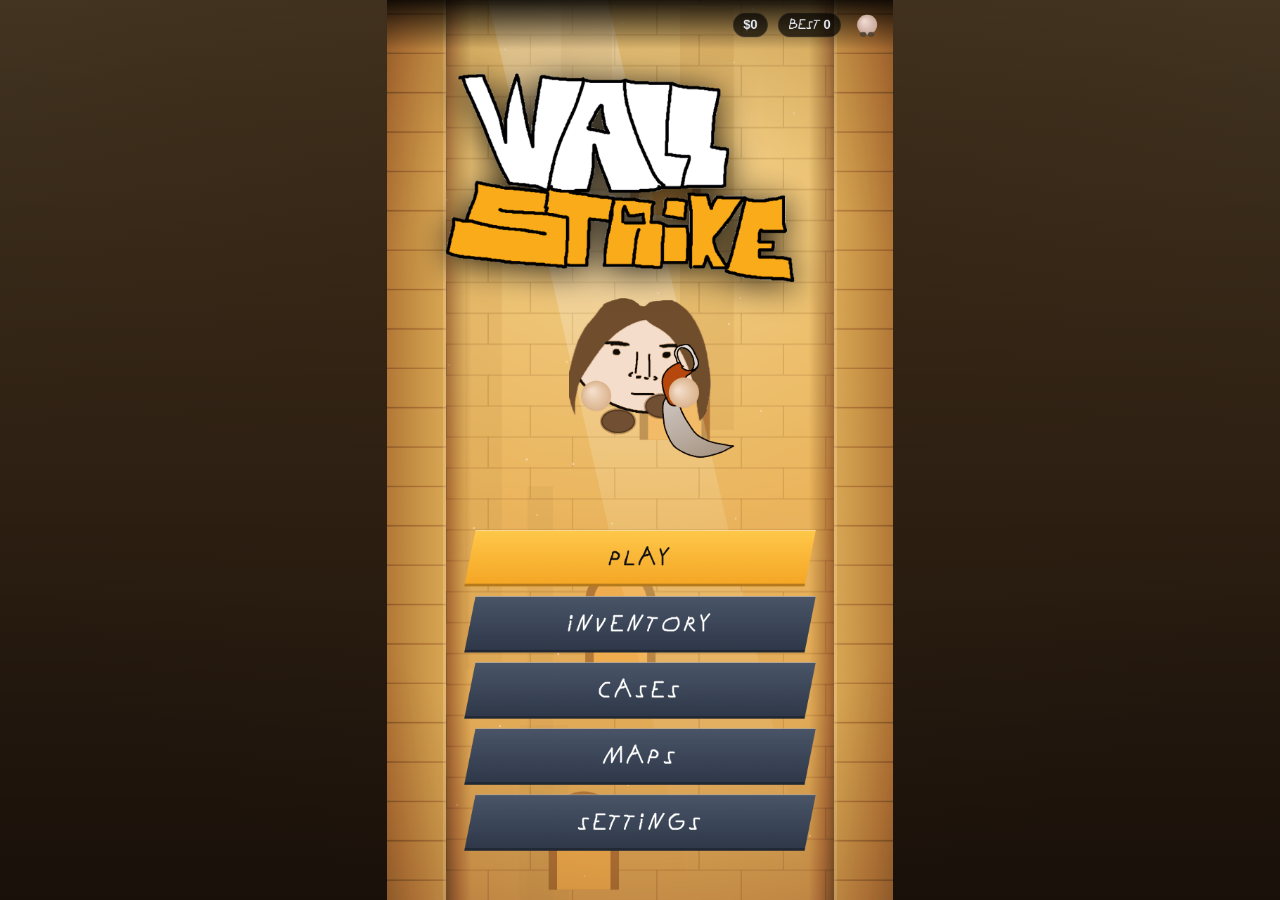
==== index.html @ 06929054 "Coin sprite, agent legs/hands, bigger buttons, start-up lag fix, remove top-left logo" ====
<!DOCTYPE html><html lang="cs"><head><meta charset="utf-8"><title>WALL STRIKE</title>
<meta name="viewport" content="width=device-width,initial-scale=1,maximum-scale=1,user-scalable=no,viewport-fit=cover"><meta name="theme-color" content="#07090d"><meta name="mobile-web-app-capable" content="yes"><meta name="apple-mobile-web-app-capable" content="yes"><meta name="apple-mobile-web-app-status-bar-style" content="black-translucent"><meta name="apple-mobile-web-app-title" content="Wall Strike"><meta name="application-name" content="Wall Strike"><meta name="description" content="WALL STRIKE – arkádová hra se skákáním po zdech, bedýnkami a skiny."><link rel="manifest" href="manifest.webmanifest"><link rel="icon" type="image/png" href="icons/favicon.png"><link rel="apple-touch-icon" href="icons/apple-touch-icon.png">
<style>
@font-face{font-family:'MojeRuka';src:url([data-uri]) format('truetype');font-display:block}
/* ===== PIG STRIKE STYLE GUIDE (all UI must follow this) =====
 COLORS   --ac accent gold, --s1/--s2 surfaces, --ln hairline, --mu muted text, --bad red, --gold, --info cyan
 SHAPE    surfaces = rounded --r with 1px --ln border + 4px rarity/accent bar at the bottom (var(--c)); buttons = slanted
 TYPE     one font --ft; titles UPPERCASE, wide tracking; sizes 96/40/26/18/13
 MOTION   one speed --t; hover = lift 4px (cards) / 2px (buttons) + glow; press = scale .96
 NEW UI   build from .b/.tb (buttons), surface group (.cd .card .ri .rl), .gold/.mu text. Never hardcode new colors. */
:root{--ac:#f5a524;--ac2:#ffc84a;--bg:#07090d;--s1:#1b2230;--s2:#0d1018;--ln:#ffffff1a;--tx:#e8edf5;--mu:#8b95a8;--bad:#eb4b4b;--gold:#ffd700;--info:#8fe0ff;
--r:10px;--sh:0 8px 22px #000a;--glow:0 0 18px #f5a52488;--ft:'MojeRuka','Segoe UI',Roboto,Arial,sans-serif;--t:.18s;
--surf:linear-gradient(160deg,color-mix(in srgb,var(--c,#555) 34%,#161c28),var(--s2) 85%);
box-sizing:border-box;padding-top:env(safe-area-inset-top,0px);padding-bottom:env(safe-area-inset-bottom,0px)}
html,body{height:100%;height:100dvh;margin:0;background:radial-gradient(ellipse at 50% 30%,#141b29,#07090d 70%) #07090d;color:var(--tx);overflow:hidden;font-family:var(--ft);user-select:none;-webkit-user-select:none;-webkit-touch-callout:none;-webkit-tap-highlight-color:transparent;overscroll-behavior:none;touch-action:manipulation}
#st{position:absolute;left:50%;top:50%;width:720px;height:1280px;transform-origin:0 0;overflow:hidden}
canvas{display:block;touch-action:none}img{-webkit-user-drag:none}#cv{position:absolute;inset:0}
.ui{position:absolute;inset:0;transition:opacity .35s,transform .35s}.hid{opacity:0;pointer-events:none;transform:scale(1.03)}
h1,h2,h3{margin:0;text-transform:uppercase;font-weight:800}
.mu,small{color:var(--mu)}.gold{color:var(--gold)}
/* buttons */
.b,.tb{font:800 30px var(--ft);letter-spacing:.14em;border:0;cursor:pointer;clip-path:polygon(16px 0,100% 0,calc(100% - 16px) 100%,0 100%);transition:var(--t)}
.b{color:#111;background:linear-gradient(var(--ac2),var(--ac));padding:20px 60px;min-height:80px;box-shadow:inset 0 -4px 0 #0004,inset 0 1px 0 #fff7}
.b.s,.tb{color:#fff;background:linear-gradient(#4a5568,#2d3748)}.b.d{color:#fff;background:linear-gradient(#e0524f,#a32623)}.b.sm{font-size:23px;padding:14px 36px;min-height:62px}
.tb{font-size:26px;padding:16px 40px;min-height:70px;box-shadow:inset 0 -3px 0 #0004,inset 0 1px 0 #fff4}.tb:not(.on){opacity:.7}.tb.on{box-shadow:inset 0 -6px 0 #0005,inset 0 1px 0 #fff9;transform:translateY(-2px)}.tb small{font-size:14px;margin-left:6px;color:var(--mu)}.tb.on small{color:#111b}.tb.on{color:#111;background:linear-gradient(var(--ac2),var(--ac))}
.b:hover,.tb:hover{filter:brightness(1.15);transform:translateY(-2px)}.b:active,.tb:active{transform:scale(.96)}.b:disabled{opacity:.4;pointer-events:none}
/* surfaces */
.cd,.card,.ri,.rl,#top span{background:var(--surf);border:1px solid var(--ln);border-radius:var(--r)}
.cd,.card,.ri{border-bottom:4px solid var(--c,#555)}
.cd,.card{transition:var(--t);position:relative;overflow:hidden}
.cd:hover,.card:hover{transform:translateY(-4px);box-shadow:var(--sh),0 0 20px color-mix(in srgb,var(--c,#555) 60%,transparent)}
.cd.eq,.card.sel{outline:2px solid var(--ac);box-shadow:var(--glow)}
.lk{cursor:default;opacity:.55}.lk canvas{filter:brightness(0) opacity(.5)}.lk:hover{transform:none;box-shadow:none}.card.off{filter:grayscale(1) brightness(.6)}
/* top bar + menu */
#top{bottom:auto;height:70px;display:flex;align-items:center;gap:14px;padding:0 14px;background:linear-gradient(#000d,#0000);font-weight:700;font-size:18px}
#top span:first-child{margin-left:auto}
#top span{display:flex;align-items:center;gap:8px;background:#000a;border-radius:20px;padding:6px 14px}
#menu{display:flex;flex-direction:column;justify-content:flex-end;gap:14px;padding:100px 0 70px;align-items:center}#menu .b{width:500px}
#menu h1,.rv h1{font-size:92px;letter-spacing:.08em;line-height:.95}
#menu .logo{width:560px;max-width:90%;height:auto;display:block;filter:drop-shadow(0 6px 24px #000c)}#menu h1{margin:0 0 auto;text-align:center;text-shadow:0 4px 30px #000}#menu h1 i{color:var(--ac);font-style:normal;animation:pu 2.4s ease-in-out infinite}
@keyframes pu{50%{text-shadow:0 0 34px #f5a524cc,0 4px 30px #000}}
/* panels */
#pn{background:radial-gradient(circle at 50% 0,#1a2438f2,#070a10f5 70%);backdrop-filter:blur(8px);padding:92px 20px 24px;display:flex;flex-direction:column}
.ph{display:flex;justify-content:space-between;align-items:center}.ph h2{font-size:40px;letter-spacing:.15em;color:var(--ac)}
.pb{flex:1;overflow:auto;margin-top:16px;padding-right:10px}.pb::-webkit-scrollbar{width:8px}.pb::-webkit-scrollbar-thumb{background:#f5a52488;border-radius:4px}
.tabs{display:flex;gap:12px;margin-bottom:16px;padding-bottom:14px;border-bottom:2px solid var(--ln)}
.gr{display:grid;grid-template-columns:repeat(auto-fill,150px);gap:14px}.big{display:flex;gap:26px;flex-wrap:wrap}
.cd{padding:10px;text-align:center;cursor:pointer;isolation:isolate}.cd::before{content:'';position:absolute;inset:0;z-index:-1;background:radial-gradient(circle at 50% 40%,#ffffff26,#0000 62%)}.cd canvas{margin:0 auto}.cd:not(.lk) canvas{filter:drop-shadow(0 4px 6px #000a)}
.cd b{display:block;font-size:13px;white-space:nowrap;overflow:hidden;text-overflow:ellipsis}.cd small{font-size:12px}.cd.eq small{color:var(--ac)}
.card{width:300px;padding:22px;text-align:center}.card h3{margin:6px 0;font-size:26px;letter-spacing:.12em}.card .em{font-size:84px;filter:drop-shadow(0 0 16px var(--c))}.card p{color:var(--mu);font-size:14px;min-height:36px}
.mp{height:140px;margin:-22px -22px 14px;display:flex;align-items:flex-end;justify-content:center;font-size:46px;font-weight:900;color:#fff;text-shadow:0 2px 8px #000}
/* overlay / reveal / case roll */
#ov{display:flex;align-items:center;justify-content:center;background:#000a}
.rv{text-align:center;position:relative;animation:pp .35s ease-out}@keyframes pp{from{transform:scale(.85);opacity:0}}
.rv h1{color:var(--bad);text-shadow:0 0 30px #eb4b4b88}.rv .big2{font-size:70px;font-weight:900}.rv p{font-size:22px;margin:6px}.rv h2{margin:8px;font-size:38px;letter-spacing:.1em}.rv h3{font-size:26px;letter-spacing:.15em}
.row{display:flex;gap:20px;justify-content:center;margin-top:26px}#bg canvas{margin:0 auto}
.glow{position:absolute;left:50%;top:150px;width:420px;height:420px;margin-left:-210px;border-radius:50%;background:radial-gradient(var(--c),#0000 68%);animation:gl 1.2s ease-out;opacity:.8}@keyframes gl{from{transform:scale(0)}to{transform:scale(1)}}
.rl{width:680px;height:170px;overflow:hidden;position:relative;background:var(--s2)}.tr{display:flex;gap:8px;padding:6px 0 0 0;width:max-content}
.ri{width:130px;height:156px;text-align:center;flex:none}.ri small{display:block;font-size:12px;color:#c7d0e0;white-space:nowrap;overflow:hidden}
.mk{position:absolute;left:339px;top:0;bottom:0;width:3px;background:var(--ac);z-index:3;box-shadow:0 0 12px var(--ac)}
input[type=range]{width:340px;accent-color:var(--ac)}.set{display:flex;flex-direction:column;gap:22px;align-items:flex-start;font-size:22px}
html,body{height:100vh;height:100dvh}
canvas{touch-action:none}
button{touch-action:manipulation;-webkit-tap-highlight-color:transparent}
.pb{touch-action:pan-y;overscroll-behavior:contain;-webkit-overflow-scrolling:touch}
#st{position:fixed;left:0;top:0;will-change:transform;backface-visibility:hidden}
#cv{width:720px;height:1280px}
@media (hover:none){.cd:hover,.card:hover{transform:none;box-shadow:none}.b:hover,.tb:hover{filter:none;transform:none}.b:active,.tb:active{transform:scale(.96)}}
@media (prefers-reduced-motion:reduce){#menu h1 i{animation:none}}
</style></head><body>
<div id="st"><canvas id="cv" width="720" height="1280"></canvas>
<div id="top" class="ui"></div><div id="menu" class="ui"></div><div id="pn" class="ui hid"></div><div id="ov" class="ui hid"></div></div>
<script>
'use strict';
const W=720,H=1280,LX=84,RX=636,R=34,$=s=>document.querySelector(s),E=(t,c,h)=>{const e=document.createElement(t);if(c)e.className=c;if(h!=null)e.innerHTML=h;return e};
const C=$('#cv'),X=C.getContext('2d',{alpha:false}),tp=$('#top'),menu=$('#menu'),pn=$('#pn'),ov=$('#ov'),st=$('#st');let QL=(window.devicePixelRatio||1)>=2?.85:1,RK=1,UK=1,fe=16,fc=0;
try{const sbd=Object.getOwnPropertyDescriptor(CanvasRenderingContext2D.prototype,'shadowBlur');Object.defineProperty(X,'shadowBlur',{get(){return sbd.get.call(X)},set(v){sbd.set.call(X,QL<.8?0:v)},configurable:true})}catch(e){};
const DEF=()=>({$:0,best:0,inv:{'a:donk':1,'k:karambit:0':1},eq:{a:'a:donk',k:'k:karambit:0',g:null},map:0,vol:.6,mute:false});
let S;try{S=Object.assign(DEF(),JSON.parse(localStorage.getItem('pigstrike')||'{}'))}catch(e){S=DEF()}
const save=()=>{try{localStorage.setItem('pigstrike',JSON.stringify(S))}catch(e){}};
/* ---------- DATA ---------- */
const RAR=[['Consumer Grade','#b0c3d9'],['Industrial Grade','#5e98d9'],['Mil-Spec','#4b69ff'],['Restricted','#8847ff'],['Classified','#d32ce6'],['Legendary','#eb4b4b'],['Secret','#ffd700']];
const MAPS=[
{n:'Mirage',u:0,m:1,sp:1,dec:0,sky:['#f6c27a','#e9a15b','#b9794a'],gr:'#c89a62',gd:'#8d6a3f',c:'#d9b27a'},
{n:'Inferno',u:500,m:1.3,sp:1,dec:1,sky:['#f58a4a','#c9562f','#5a2a2a'],gr:'#7a4a3a',gd:'#4a2a22',c:'#b5533a'},
{n:'Dust II',u:1200,m:1.6,sp:1.05,dec:2,sky:['#8fc7e8','#e8d9a8','#d4b36f'],gr:'#d0b070',gd:'#a2824a',c:'#c9a45c'},
{n:'Ancient',u:2500,m:2,sp:1.1,dec:3,sky:['#2f5a4a','#4f8a5d','#1f3a2f'],gr:'#4a6a45',gd:'#2d4430',c:'#6d8f6a'},
{n:'Nuke',u:4500,m:2.5,sp:1.2,dec:4,sky:['#3a4a60','#6f8097','#26303f'],gr:'#59616d',gd:'#353b45',c:'#8794a5'},
{n:'Anubis',u:7000,m:3,sp:1.1,g:.82,dec:5,sky:['#0f4f5c','#2a9a9a','#e0b860'],gr:'#c8a868',gd:'#7a5f35',c:'#d3b36a'},
{n:'Cache',u:9000,m:3.5,sp:1.15,dec:6,sky:['#8a9aa8','#c9b99a','#5a5f66'],gr:'#6f6a60',gd:'#3f3c36',c:'#8a8578'},
{n:'Overpass',u:12000,m:4,sp:1.15,dec:7,sky:['#6a8fb0','#aebfc8','#4a5a60'],gr:'#6a7a70',gd:'#3a463f',c:'#7f8f88'},
{n:'Train',u:16000,m:4.5,sp:1.2,dec:8,sky:['#6a6f78','#9a9a98','#3a3d42'],gr:'#6a5a4a',gd:'#3a2f26',c:'#7a6a58'},
{n:'Vertigo',u:21000,m:5,sp:1.25,g:.9,dec:9,sky:['#5aa0d8','#bfe0f5','#3a5a78'],gr:'#9aa0a8',gd:'#5a6068',c:'#aab4c0'}];
const MODS=['Standard','Warm alleys','Faster desert','Mossy ruins','Speed +20%','Low gravity','Warehouse crates','Bridge run','Rail yard','Skyscraper'];
const AN={pig:{a:'#ffc0cb',b:'#e8869b',d:'#c4607a'},chick:{a:'#ffe27a',b:'#f2b630',d:'#e08a1a'},frog:{a:'#9be36a',b:'#3f9a3a',d:'#2a6a2a'},panda:{a:'#fff',b:'#cfd5dc',d:'#222'},fox:{a:'#ffa05a',b:'#d9591a',d:'#5a2a12'},bear:{a:'#b07a4a',b:'#6a4128',d:'#3a2214'},ghost:{a:'#eaf8ff',b:'#8fd0f0',d:'#bfe8ff'},donk:{a:'#efd8d0',b:'#c9a89a',d:'#54463a'},curly:{a:'#e8a888',b:'#c88868',d:'#5a2f1a'},monesy:{a:'#e0bda7',b:'#c49a80',d:'#5a3a22'}};
const FIN=[['Default','#d7dde6','#7d8794',-1],['Safari Mesh','#8a7a50','#4a4026',0],['Forest DDPAT','#5e7a45','#2a3a22',0],['Blue Steel','#6f8fb5','#2c4260',1],['Crimson Web','#d34040','#5a1414',2],['Fade','#ff9a3d','#d83ad0',3],['Doppler','#3d7dff','#b13dff',3],['Slaughter','#ff5a3d','#7a0f0f',3],['Gamma Lore','#7dff6a','#1a8a3a',5]].map(a=>({n:a[0],c:[a[1],a[2]],t:a[3]}));
const SH=[['karambit','Karambit',1]];
const ITEM={},POOL=[[],[],[],[],[],[],[]];const add=o=>{ITEM[o.id]=o;if(!o.nd)POOL[o.r].push(o.id)};
[['donk','Donk',6],['curly','Curly',5],['monesy','Monesy',4]].forEach(([k,n,r])=>add({id:'a:'+k,t:'a',k,n,r,nd:k=='donk'}));
SH.forEach(([s,n,b])=>{add({id:`k:${s}:0`,t:'k',s,f:0,n:n+' | Default',r:0,nd:s=='karambit'});for(let f=1;f<9;f++)add({id:`k:${s}:${f}`,t:'k',s,f,n:n+' | '+FIN[f].n,r:Math.min(6,b+FIN[f].t)})});
add({id:'g:vice',t:'g',n:'Sport Gloves | Vice',r:3,c:['#ec4899','#383533'],img:1});
S.inv['a:donk']=1;if(!ITEM[S.eq.a]||!S.inv[S.eq.a])S.eq.a='a:donk';S.inv['k:karambit:0']=S.inv['k:karambit:0']||1;if(!ITEM[S.eq.k]||!S.inv[S.eq.k])S.eq.k='k:karambit:0';if(S.eq.g&&(!ITEM[S.eq.g]||!S.inv[S.eq.g]))S.eq.g=null;
const CS=[{n:'Agent Case',p:300,b:1.5,col:'#d32ce6',t:'a',d:'For your player<br>Unlock new agents'},{n:'Knife Case',p:200,b:1.6,col:'#eb4b4b',t:'k',d:'Unlock a new knife<br>and its skins'},{n:'Gloves Case',p:250,b:1.5,col:'#ffd700',t:'g',d:'Unlock new gloves'}];
const WT=[45,28,16,7,3,.8,.2],REF=[10,20,40,90,250,700,2000];
function roll(ci,any){const c=CS[ci],ids=Object.values(ITEM).filter(i=>!i.nd&&(any||i.t==c.t)),w=ids.map(i=>WT[i.r]*Math.pow(c.b,i.r)),T=w.reduce((a,b)=>a+b);let q=Math.random()*T,k=0;while(k<ids.length-1&&q>w[k]){q-=w[k];k++}return ids[k].id}
/* ---------- SOUND ---------- */
let AC;const au=()=>{if(!AC)try{AC=new(window.AudioContext||window.webkitAudioContext)()}catch(e){}if(AC&&AC.state=='suspended')AC.resume();return AC};
function tone(f,d,ty='sine',v=.2,f2){const a=au();if(!a||S.mute||S.vol<=0)return;const o=a.createOscillator(),g=a.createGain(),t=a.currentTime;o.type=ty;o.frequency.setValueAtTime(f,t);if(f2)o.frequency.exponentialRampToValueAtTime(f2,t+d);g.gain.setValueAtTime(v*S.vol,t);g.gain.exponentialRampToValueAtTime(.001,t+d);o.connect(g);g.connect(a.destination);o.start(t);o.stop(t+d)}
let CASEBUF=null,CASEREQ=0;const CASE_B64='//uUBAAAAc0GVr0MYAA6QTq3oYgADnk3iblJkBHMp2+3KRADACgwQis7noiE4AACDgPg+CAIAgCADwQ4nPlw/4Pg+/8oCGJwf/8gD4Pg+FwIc//BD//wwD4PygJg+AEBAAhV3c4ggnAAAQVd3cQCAIAgGHwQdrB+J38HwfD/8QHIPg+H//wfB9IIf/g4CH//EADB8/BAHz/A4HA4HA4HA4HA4GAgAByQDYsvAMigLIe4GwRje8XMFhvhYqBFAWjfilACAhin8GoidE7BYgGAf/GkBEQlYcSOYGEv/wxGVAbBoCZCHGIfJ//jZRDUg98Y8eCUDIv//jMjrHcQZSRsTJdIL///uoyOpOnw7wOBwOBwOBwOBwOBwKAChADMmuiDRGDQnpuBmBJFdUXMGWdULqQIgTl+IaF/RKP4f4iIzQfoJR/8gwYuGqMqRYPy//EBy4FwoEcKkWRHn/T8ihbGoN8csligIV//8WSM+MkM0pIvENIqOH///dRkdSPeHjUw//uUBAAAArhfYm8MoApViqu54wwASqltf4GEfulXra9wMQ+hsItsvjTiJK26MT8Cvo+mZKoiaghqxkIp6XY1FY1We6sp3MrXIqPlstTtpVFa6KVZ9Oy2b+Z3qmrP0zPb6StM52eiKzGe7M1ke+YTDBJTHQ7k/YxiMUYIQARwAAH9xUBfFTfa8QzctCmcCfSaJX4Zk3AZCpSPOlfalmlh+ut65fOhlKtKtr3h+VyKf/sx9n0j/nWPL/[base64]/QjvSpjOiPsjX3TWvLR3fmUtHutEq9ygqcTMjgcEwiM6r9JiCmoo//uUBAAAAqpIYGBjFHBVCWwcDGKPSwWBfyGEfIFhsC+kMI2ArDIYJNM1+CZ9pbXc1A3t2Wk1hde5UE52Eno5Xc++ZACKGEK1KJl1kf9CwiQPysfAS1katXIz/9knYIwAUzWWjN3IYr8dhSPYLvZwisCJcPYMWQk3hvQxBlpUIgwJnrR3ruau9uyqTWF11i0E/YSejldz/zIIhQQrXiadNH/QkCJA/Kx8BLWCNXcIz2/RknkYjGay0b3IZn47ImOp1Z9t2cz4Yq5LZim3zvVRSl0WRrwoGLMXBJIGWAFzQ5WV170RmQKvFHNMqb3hWnmJpruOfMnLCYEoTMEKRkpF5htMkZBl2MBkzUDsY9SjuXfvwlPmeU5k2vSt/s7KZKyxiv5sqEdGqIQOCqDcEh3MXBJIGsS2jlZRa96mZAq8Uc0ypvdiueYmmuY/6sZTxNEIutqaqVi/P+rmRwrrz83hlGoe7HkW7l//wlbmZFK0JqvStO9keU8mWMVnmxIR0RUw//uUBAAAAqwkXukBG7JUJIx/DCODSt1/e6GEfoFcLO5kYQ55ABCbiaRRJLhYDQq9E12zyj9jVobTbkZYZKOS5RVciKU467PmTkluVIM8MT5wSNJeN/38m6zzWGlZdQ1HXCm3dUbPBhqqT8esk8XZfgl9TZcp6VmE8CA0ZYl3eNrpW7+iVKlmz0nY7aVabeZdWwo+uUVXLKZxy2fNHJLcqQayifGBI0l42Wz+TdZ5rDSsuoYp1wpt3VGzwayqT8es14uy/BLrWy5T0pMKeBAlqNzNNEpK5AYa1QzFE7wyVIaCnLvt55qCF1yyy/+fxiugo7tnQ59b89D4EYhsyPIF/5s1kaNGpjDrmEmtogaEzMg5PaUM+7m1qP1o3c7ghxC6M3HNYCAn20UAPICyq2TqxjHNyvk41Ql8rm3uUELU7cj+EQjmDMsIKdYa6hz1N3sfkZTHdUXQl+3q6tpalS66+X9WGXmRA0I2ZBye0oZ67m1qP7c//BDoaBPpxoTEFNRQ//uUBAAAIrU73uBiHRhUR4uMGCMgCrl1cyGUdglRmq4gZA1wIE8+9u0o0Y4OUkgCiojJRWBwoVQ3CxrkNFAbats+eEAQRsmN2ptb3QnQAIuU2/kfWeg5THUyQ3mIf/LanqDCi50q8KEUEgqKhIOtFhE06FHxEunVv3CgBTVbSgAGrSA+apEqUQTJRW8kKkdCxs0aigMvpez54QSCNkxu1Nre6E5ABFzM/5PWeg5TNckN5o/+W1PIGzGrmUij3AIWEoiHrFAqVLMqtv2U5pQoBNYmACM4ICNTkMiMkdFVEQmmiX1YnVQEdGnzRPM3ubudk4UtMU5uIk+7uXn9P8rV5NrCQTnO+dzn5f9d/kRL/5FvxCTItPtfz/TzdC67u59DgYG76eAT0ANcCnfarcjap0mkpKuNEn1unWgcHxW9ocEZHL7uLOyHClpihZuIkhWuHQsy6f5UKvJtYSCUs2jqMmfKCAE7UOPiAAIGHFg/Ntwcic2H4nB94qpMQU1FAAAA//[base64]/QypLAFCOjKMIcJEFGkM+vf/E8a76LVRIHfrRHTR0fW1L3Mzp2f07/bo1DcVvAxslnoqdSlY224o0kE5Fac4NTNT5puY1N8l9ZUfUTZVSSQQPf0RKo2QrBltSpS5UQrHZgNe3/8+rvouoIW/6OmQyPraiOQ5mdOV+qWZ3VLFfMWhuJtJk03+d9JqqYgpqKBgASEA//[base64]/GaNfRNPQPHQp60zWDsFuqoGoYh+CTaNDzUpwb2DPGPy2Y/xl2FbZN+qwvcSEIoNJBtgjMjx2Gqj1QaAlorSl7z6Z0VZMjDmOLRJlxzUmFGJoctpYcI8iSNfMkl1DxKFFt+1SsEb1Sasg/BJtGh7KU4N+zw/y2Y/xi2FbZN+qwvcSEIoNJBtgjMjx2Gqj0UDQEtFaUvefTOiqYgpqKAAAAA//uUBAAAAqZcWnjIFaJVi4ttGQK2yrV9ZeQstolVL600ZIqTEReERXZOKkA76a2rYSc9pXFPMZRqLvcv46g52kQgBlf4xBqMMPZT1qO0OaF/IpdQ+qp/gugvQV/qN//T92my6XdSFZCP5eXT1Kq0KzeUWQt8YV4DFJbjbjcDSATlPfClxRdtK8p3bNnPvl9jorK0iEBJX/FDUgZbKfVR2YIzIvzJErwWX8jY/wXQXoK/1G//p+7TbaXdSFZCP5eXTupVVkKzeUWQt8YV4DFAzhlVodMMwBdxx44kxyGtYtUtHobzvrK73OY5ARALt/1Kqz288fQRW05u2HlusydgduOT+7ajHjA3/gv/KnPL56opBFkMhiyaG/+z2al/61Wh/5RrrBKxyWOCIAOTKRRVYitn6RjYvC3375ufe3ZiZQCgHz/+u6bVtojZxUaHV3IKGtoni/G/3bVHgh/+J/5U55fPVFIFZDIYqkQ4I1f7qzkZqX/r6H/lBusmIKaigAAA//uUBAAAAqVVWminHzZT5qs9DQeaitDVXaRA9glULy20go+TDjcljbDSJcsiiYTB6nmkOpzGW1HbdnUp4DjgBH+nHqgkh1PSR3MydSJiRQI3KE/8r5bODX/GX/qbub26uu+cuIaQ75FL2zdYdN/zoknY9Qudw/iFGWm5LG2GkS5CVHMzr1tHo7Mukhl9rcq8B2YDUfX8fnSxUPLy2jW1R+5qNhICr8Yf/ldZbOBLr8Xv4lOAUURWPnhM0QAQi1ACaF2C5EmfrO1rXqwCkIpuLIsIgCbueKY0+CLRjWHJCcax9/8nzTDglCAOI84yUdTjD93oc6tTVuPAgvG3N++i5Ue+/Gj//5twHCCAxLDovpAH2/HKwJROUtj90CmpGLmjHY/DSTbkscDZSlx7Jy8EWjDmMSE05b27+T3phwGgZH/HHFyyP9vwdc1Sa+gZ5u330XGiX34c/1LOIWmUYjWPJfUkd5/rt6pJmcnr6sQgYsoMUfC7IXhew0xBTUUDAAkI//uUBAAAAphNWVECH6ZVhqr6LQXECrTBXgW8dgFisC30gIsQkZqpBJAKQLjYRW2SopZpk+Z54n6mFhyCgsGv+KuPT6Zz3SrSoXuhsE2mDeJ7J//pqIb/P/2tci+0/prHWMwg4KKqUDRA8QIkKBwH+c9hadloRnpQhuYGmA7y9djEXbmMiqncz5nnj+tJrD5IKhMHP9Ra26T0az3SrSo+1GwTaYL4nsV/uj6CTVBC/4f9CEhHcfjLR8go0gYxR8hIFgeBOXE7DIHGjgRWgOgcNR1nmUm85sZ6DN9TbJN3Vc830+BBXVLwKxsKQsID07Ahi0cyeGj5HKchHtW04WCI0ULlBnrxIJxYNhE09xQmcJgPyhM4NIAQm7+LACne3JB8TsQDIlC1cG45Jh4op49KLlNE+K3qepdkt8baDhcgM1/3mhkcEyBGAbTJgHTI2RJxUtTRnaF4z/1IrnQrkV2e2RXJV2P9uRXJZUZyK7f/sephhC507ork0UQHHTEFNRQA//uUBAACIrBA3ckhGJBUSBu2GEMACpT/[base64]/s+I736O36HWZvHCBA9G8A6lvA6AARwD2CADAQWgORC0Kl6j5ntEy3ifNyEtIxVdEqncwxlCCHOtmk3ze8pFnlTrnCX3RxzJb/N9S9z8khvu+hEYok8bILXZOrFmDWicGAwD414gW9qFpiCmooGABIQ//uUBAAAEpY/3mkBH5JWJ/tpPQJ+Su0Hc2YNB8lYIG6swZlxAQLathQcbdwOAKCO4oddL8NrO3bmq9JdXf/DJbXrN/8c8WOs7VeGpr0UvMkRM5qwiZyuYhNKZIF/Dz/TYrZjwEj19v7xf+1b6NxNl4cC5HDcXDQARKAEChgA2D7b3jFHjvd0xb1r7fI6nqmS7r4i0Y7mpvSdFLohh1narw1M1pl5kBSjorKjqvqYzs2jEv8v+rmYKqR0BI9fb+8X/tW+jcTZeHAuRw3/GgKkAAmAg0LD8MUr7cNTQP8aoBpspLx1kqzTFx1bwOGZoo0miUUPmov33t5GnB3BtZyoeOVp7rR7JQeTCsW4qz5cfz/wsUzjipUUCMRg5s6lX/MNV/4VSQGeIAFYDQsPwmLiw9qxZ00f41QDQmVF2dZKtJg8pHbKK8mU6IGQTfG/9+9ty0ibI5lTFqln+58vXjZaaLs2r9t/3//Z/lWo55IBY4jpwt/zDVf+ESSRkxBTUUAA//uUBAAAAqdC2+njK3BUCFt9PGVuCo0LZawNTcFNIWyxgao4AA0LhZCARApgCIbd4m+6wLZrixxgpGq9UKaqqqXZPjNSIoRNfDquShQESxg8YuHQgAJSmUprlWUuqud6tVk6Pej//4kLSCQDCord//wGCgsPeKt8RAk6ppMhAIgUmAdk88ms5raFWuLHJV1ClVCmQVVUuyZxm1Qsianh1XKqAiTmMXDoQAErGVjXKspdVMd6tlTo96P//iQtIJAMKis7//wGCgsPeKt8RAAJTYyNEIAJI4ObC5PlVt4Zcxyr9wWjjky35NAfYJh1LtiW7eATerZ0m4d0eaSkpBoMFNnnlh8802WRTkPMzfSd//+mJYOBfAUxxf/+9Yic8YfOesAAORN+xAQyYOrapp+pRW7fL2W93Mb/e88BDosng14UOofKJaW7CoxhWj0j2O/sahRIT4E/dxAIfVcRK25m3pO///TEsMAvgKY4v//rETnjD5zxVMQU1FAwAJCAAEAA//uUBAAAArhe2GNDa3JXC9sNaG1uSlV9aawNS8lKr619IZ45ACMUTP+QCYeS4zWJu1PXLOeHbn/0GSWIbEZ9/PyrKiOV5qTZraspZ/z9RuYo1E89soxNT+fMFoqQUle/f/+/1uy0TUaA4gIO7P////5w3fWtIzf7/+clAACUTkcgIAJh4LgOBD9qzc1vPO53LoCInoxowtg6RZqNWVEyqNqJaOtCrKmc+f0zqOdPbKRY/ugtdCq9+//9/rdlompECfAU73////9RDfWtIzf7/+clAAcuV92ZIAQPI21Lj2ta5jZx5WFjmEeFHFuZMyu93MU+v6BBSr2y/QxEU166MQn6EXopEx6LZj0V+9v/+3/SRAPgDH/9f//6F3acXZm92v/lUjgAAaqhtF+iQAYB6EOLpsXlmJgfvQLx96DpMCBizFqzK721hwbWeCCNV7Zfz0SSqffnQfwMX8UFvFyJ5W///7f/QAMAR/////5e04uWZvdr/5VM0xBTUUDAAkIA//uUBAAAAqBS2usGUFBUiVt9YMgeCyWBheQcXrFVsCy1kao4AEdqDcbQAAASquE9kJuGabQejpcVWY5NWLHKY52dqUVzsqZ2NajmKznGk5j9H0O/2zlVFMPZ2c5amHmHtP///PA0IQxU/1Y040gF5Mz//L5QIf8VAKXrcmtZKAJNarhYkmYUg0Y9q2uVtAs+mvmjWGkW1W3EiRbbUan9LXFpNWynpf8X8X//3XtMxKPTrbLyjo6b//////uGBRJ///mqiYGhz63ygQ/5cCVYVnZn9tbISBjaw6CgwoVFrs+5Jbg9jmvqqdRONLPcRxiIju4+Hdy/4Me7t3Vrg5/88wQPVn8cFzIhtnoXO17faOt//8dCgLX/6lZHZkob/wfzm///cwQwAKL0mrcKAIH5WhSe9cpavM8O9z3nnhqpbyFMeIl663cwhJu5nu7v/EczN3WHBT/7kG/R/8hSxlyPg7a9vtIW//+QhIDF0dP0NZLUo//r887//+cPDkxBTUUA//uUBAAAAk5C2WsjUvBQq/r5aG1eCx2BX00aK9FapCw1o0F6ACbb9ssQZBAnW5Th1PtWbmNjeJhatJ8QyFVp1VLZjBTbbVWPmq3/Np+aePGo5zc4Rb1zmNRGb+b81///lBYACF/iT/rCMXDX/FwAZt/RACN8j9BsjiNLMWcbOONI7VuTNqt1VSkYwkjVtVZ+arf9Gkr5qblxqjY2byTXXpWUpvX0fovf/63yYJoAVDdv9aH//9ZovWii3//5imAtTdbAABB2DTaulAnz1WV1d3/enva8dAvdMmb8gelThOPzhzt4ZBG8wt//dCzywThDdR9aHQOfdJFJlIv//dT//OrolIZACZf/UdMk///1sj0Uf1P/6nNEgACkkpWyCAQc4UvV2q0xjT26/0fzeH37MmHzSBRF3FmlDtYnG+g7tkZE7mAb6/9CzzhcJnn1oNsWENrpIpIIL//rdX/51dZkOACS//OmSf/QdgryP0gkmIKaigYAEhAACAAAAAAAAAAA//uUBAAAAqtgX/mDPPhTS/wPLGd/CpmBc+eM7cFdsC11gZU4BmafdleP/Y21grYcu3vV2HIf7837zq/N8j6xHTU3/zDm5eTnKb/woWiEc0NQTFIf/oRe7p13FufXvIiF5///blQAhEL5j/555888///XsZRG5//qOMBs99LM8f/VuPA7g7m7lJN7a17H8250DmZH086am/+bm5eR8pv/ChREU00NQjFIf2tnuZnnnnvV10MZt//5vHQBgeF5hj/tPPPnnn///s1Pn/+o4ACrU6rD73pxHgQIjhfeo/rAbrZ1nNbBSqTQ/jMq1fjNkx/sf60tVpKCEmkVbn9L+1DnR1OOOOepppyzTVZf//+oihj//zR03//nmqxltDus46/SPuAF7m9b3iUBDYSchzmXc86fJmUrmqsKIiaH8ZlUKsZgJnGDPzPw6rKIipSlGAURBStdxNUpf2oZ0dTGMZ6lKZZSqy///9QFBP/15Q6Kl//3Krfv9zX6Rd0xBTUUAAAA//[base64]/qHF/EH+QH/RWoqHtz707NQ1OmrW4Mgf/9Ti+j6f/U87oQk3yBv/VjCoAKVSturAAAMByIgUMyyXV79YSLZRnbSJmIGpw4t04rmzHVolFtaO1NHr9PqfnCVImoeh/zpqc////UeOr/11rSzghAdzf/Pqb//9Hqdv//rWbk8IAASac9kQAABhUEmPEoaf7Ld+9qOQvYRoVRQdDMiuaJlit7BJbrR2pmL6/T6n5UMknahhD/nS6l///+o0Odf11rSyoLYCvL/9Zur//62R6nb7//WmbkmEJiCmooAAAA//uUBAAAAp5g2GNDUvBVzAr8aGpeSdkxa6wYoUFHJi39hBQoAqUjB34ewYyPEsa1yv3D6m6/XQEqFucS4SsiISuhfTd/sQtEt7cz8XC8ryD+UajPZDJjI55iGNU/PUeDu//N0CYBxrf5hyHoxASf/t9P//8aFiU8ABxoDVhxBjr8rpqPmNuvhh3aroEVC3OIpx3RISuhfTdzziFokz25n4yGIz5An49qhr2QkmbnohjVPsepMW3/7ZQGAg2/zSJD0YgJP/zPp///YaEpKOA5zxDajQBAJrtfSoII+DEPOMdcrsUID7KWju1ZS2OV2F03sarK1DsujB9Og/r/3Z2MYplQaMVCOR2dnZtP//mLSn9HcpiiwILt/v7/mwaAROXYhRHa0ESgCzbtSmmHhJm1BWV2KEBaylo7tWUtjldhcY1441WVqHZdBwfGdB/Vm/uztRTKg0YpCOR2dnZtf//mLSn9HcpiiwILt/v7/mwaTEFNRQMACQgABAAAAAAAAAAA//uUBAAAAq5VVqtDU3BW6qs9YGpuCr19ZayNS8lYr6uxoal5DHKJ6Ibay6jzy5/LeeefczPUjKW2pNP9Hc3zkJ3e88ntN34YYVhaOfjQ3Qfm9D3qjzzDK/5jGWatyyGGGV57nrxAgrdEO/o3IxVMJv/zzXqUKv/rCaQGVVHbW4Y2IfL0VvuWFveu18+55js6kapa7okSZYR3N85Cd3vOb2m78MMREz+y6H+h7oajzzDK9fMYyzVRGQwwyvPPc3RQI3RDv6epqP/+7PUoVf/WE0gmHNz2XURqs9Wod+zhvvd5X+8kZihqJWxtmhqq+zaqJJFAxKqql9EX/2M0Ifq4rIc/sppprM+b+rBRnzurVNY03KCQBc//MLjnZEOnf+pJ1Of//6j5sAAJmR35pJ6Zj2xqdpN4Zdy78FJGYkFKMvG2aGqr7NqoktTVVVS+iL5z80sPNB6raFXJkOfeykpprXzf1YozndWqaaaboMgIn/8fFvp//Uzqc///1HzaYgpo//uUBAAAAqlI1tNjOvBWaRstZGpeCsF9Z4yMo8Fcr611MZR4ACVetkBBA5ABJgmZnaf+2df3ZQ0rHlEsJyrlOo0di3iUhD0rW2or3nnuZ4MGs9xx/Zir1dqM8cVC7E5hhjK81iIvd2/zOUG4Jf7bkaC6ghE/K//WDwAS6eV+rLkpAeqnrOOXcb1z7eizKmLQaJwjSuU6ho7EbhEyGela21L89fxqbuY/s2yu1GeYqF2J5hhjK7GkhQau7fXMOxcGYRaUMZW5aQLqCET8S//h8BKaAEvICA+nGr95xnjuiMoQ7AmopYa6u7KawrPaLCjM9FqQ7tOSfUBw+ZtA6mn6MpmOZiKLhwouQp1RlQh3ImIPt/R/V6MdX9J1OQRAMeHG//////jACfWAko0AkICskrUnBC3SNzsmopYa6u7KawrPaLCjM9FqQ7tOSfUTFzNypp/ZUZTMRTkUHIUXE0IqEO5Erav/N6tRjq/pOp0KHx5G//um7XJclyOTJ1CCYgpo//uUBAAAAqdMYekDPyxVS+wtISXFixGBWQ0M7cFZr6wxkZ25Dt+/21l7aRQUq5IeJMOnESjxGhUKPJW54u5qtUiOv1qJH7fONFUEahQosFI5QtEr8cWfGL/VjsyDRlRqTVynTMi/X/7coZwq9FNON+lNx0akU///LgW/Xbay9sksEK8iR5YQJOvZ0KhQjiq3PF3NVKpEdfk1Vv62bdnUMDWEixcKuiqmyz/Sbe+tzymdUsJIYpDW/3ZuI//UnhH7r6JTcRDoqj/////+kXQAgFUkHrzw+x3uqbK/zHWXMcWNcM66lGpMawyraqvsyxj9eKUbX+sd6D4uzXY7651X50dY451Na7tSVU0w4445FVkEwbfG43/84cI5s6rf/v5r//+5MFpMsAmkSo++8g865x8t9tdt8x1lvHGHeOupQ8oaxusdVfYMsDH6kylG1/rHeh4uebY6tZGhyKcrIdNYeuprXdqKVVjHemrIUGeef/5wobNnVb/9/v//9xCOTEFN//uUBAAAApBfVutDUnBVy+r/ZGduSsl/eeWMr+FXr/D0ZBa+AEcbcv1YRAAWoLveCzGrturhsqNqlVCEK6ZbQOKKSCbpUkDo5Gl6FJnq67GeUOfMKfPi5XVGZ2cxXop3mZ9Smjf5w3XC5Iv/0///m+pv//8DSAAAJTNVj71NBAYqfeYxv0ud3C/l+P4y0FBqHTpBEfLkGpoqSB2YDDbWAonzd7uxi8oPPmFG8+PK6ozOzmK+p3mZ9Sj0b/cX6iKd/1an//8i/X///AxYFh3p2Nnv1ZTMAFLqiTlbIp7KfbKTcDNKabmnEpvE+h2LPf4lQvhO7oEIOfTvpOf/qc5zn0O6nOc7pU5lfu6reMDeLqpznIQnuhzncQDhP//9On/6AOUS3bWWyyIlFgHZhPMaK9xF7GRlk9h9b3qVCTZ8J8lt/v8JKV8U7nkJT3zf6Rx////u7u/w9y7u9x7zN+l3M3cwFq8+Zd3RE90Oc7iAcJ///p0/+iAGKpiCmooGABIQ//uUBAAAAo1f3XnjK3BPa+tNSGVuC3V/WyyM9cFgL6sVkZ54AWdbhkh/9221gj1q+ua5xqHAz8lGq4xAjvrH2OhW9aQCCFLsxqqBtjUBVSCgjgX7//zGMYxWaYxjGKVvMb8xv8z5Slt//QweOUv//9P9P4UGOCpdEdJHAAAQO6QPUUTRlMmhZftVxJAjvrH2OhW9aQDBRbMarG2NQFVIKCOBf//5jGMYrNMYxjFK3mN1zG/zPlKW3/Z9DAEcOl//////GB0IIWUAQk6iRYGH6WWXsMsL1beXO0md/u98z3lj+XOo5pZKyzlRqysplmjynmpOIeft+aPLPwxk6ODhPCNH+WViM/y3R1limkAm4pF//yo1GVuaOlK//2///9gXMgIAD2JFha9mpYxtWL2t5Xrdi73PfMN/0tiMnNLAVZZyoysrKZGaPKZGpBxDz7PzR5Z+EMjR7CeKaP8eViM/CHuYeaioaeYwqOoazf8qaX3Y1P/////9AJJiCmooAAAA//uUBAAAArVfV2ojK3BUa/rtYGU+CrWBYUeMpcFQr+rBQZY4ARHjttm1qTAHSMNi+YoLMUHOLZ17BYqRBRsZORGqxiMyvVDBELFluYdHWVRicaz0hIYVEYYYtnwBb1Zzsmj/9o1ja6tVBMR0X/0EACFm0f/+pP///0CIBJrU3slvCQFrsSu0+GdDVANgtZc1qpKZisKHEQVVZmd61Uyc7dSHapWnGs9ECAkWjDDCsp2CgBbzjjHHdH/+FN11aqB8alF/9BAPD///5P///0C2Au0aJIot0BYWmaTGxhkMouUrpTfiIVdz1PQ7/W9CchEZFOd39CEIyHU77XIRn1O6UFJFRp1P8969mP8tmolGd/QPiynY87q9v9hpTv/kZG8hNRABB7AaA4TRFiYQVejVUyCzM0Om76IhV3ft9z/p0z4mcQRESu7n5RAiBCj0OflTRCDW1znBGRUJOp62i9xcFOtmP8RVmolLv6B8WOeed1e3+w0r///+g50xBTUUAAAA//uUBAAAArFfXHkBF6JV6+tdPGUuSu0ta6MJHCFfL6w08ZW5BEdmlANXY0ExgE0GxUGVD7HM9LU9FX81rcXttHHGQ7f3XFy3yl1ayICtP18//5H2wiMhgaCRgaEnxpoXacj2ZDTCIj/TZxhZH//tVHlSzlRSI7O3BOsHjt0E00gARBN/G8B4UEC6zwWSldQxzt1NHmmSlIgc3dqVM9SOzlUIFMv//aVFZzFElIcjsVFR2Mz9We/t1tVFZyoi/ojsYcBxR//7VvLs5UVEe/iBlhc3rt7pKYkGBaghs5DXBkQpDMtB/Du95bl7UYeVGfXqsu9eGz7ENENGugCAv27UTnxcxOXRKpNIm55ubafFQlHoiU8UiIiJN1H1/x/xX6C1jPrDyv/BocCgkTM4mw0ihCI0SJSHWlr4pSmkIqlKUK7k9BmydiFnWYg7nUhIaJESIdQYJf/kJXdiVOQjM0mPWrq78Ih12IRj2IQhCEV2Tb0XYQbkAZ2T/53an//+JI0A//uUBAAAAqNf3WhjK/xSy+rJPCd+Sll9U6eM78lfL+q08Z34BkdstscjZRKk8EjKykpcDBm87S/4xszCm/Zm1XyUBXZmUv9m4wZmY6rH1Soi4FmMYxcsrKImonVnmEna2UOsUpSCxSlKVW6+4A+1lL6/iLP///8YwKaXTdMA+xwM7FFiTPPqtfa1t7J6PkIhRCFxCFMPCEMQhBXiE7EIQmYROaX44hxxxxvmso6dROrO6BYtZs01lZjSRpqqb/5wp/b/+KTX///9BQqAAIUE25GyQAQpYYTubbhatImI9L31DTRokDCCc6eHOJT84UFvG7a/e6REeu+gcMNL5o9TFQHxf7z6ZVn/4+Hu/T8Vf/+glP//+ceLiH///jYVqgAJkmqOSUsAOk4Ybk9rNGpJNePTP1DKBAQIASJv04HeJT84uLON2m/e6SR67mgcNynmh9SClBCdZkPeTdMd/+I4aBj0Y5n8LPpoZ/oEX//85xc3///nD7JiCmooGABIQAAg//uUBAAAAqxf3nhiHxhVi+uPGCJuCvUxX6YNB8Fepeu0kaGwB3l7pTV99UU1wVBTcSDLJWdOW9MsjXp08mUaF3gyH6cIyQ+wkr0OLPs//+jVzyErvvESuaIfNz08tziE/T06+/P8nKuaAAAn///5L5PVP0tOPoX/iFBWR5YxNbbEXHxUg1ZfdU5LO0jObVMM2boQVzkieCSaA5kgGMw4s+z//6NXPIRTnnQhFO5CPIDK8m07oRj1eSp56eU7KdyAAAT/6MD2OpT5FVyHkb3GASMjAraqIIIOrTWH4+6kjjmbJ7GpZA7Gje0kbN5JtdLK18RakitFHEh8gAa1qOf/lf/LWGyWkVopmldaZtVr4b5r++f7i5Wm5Xmv6bhpFQUgtNr6zf/wOAkJEBEjCAAAwDJKm98djkF918S7GpZA7tG9pJs3hRJZWqXxFqSK0xxIfQC61qP/+Z/+qhtbkVphY6SdaZpVa9rrmv7///Wm5Xmv87hpFQEQWioz4PP/+9MA//uUBAAAAqlIV2mDK3BVSmtvDKLlCol9c6MNUbFaL+n08an4AbCAtjTjSbAFhORMvRxTtt6281giuJbwqERqjoxmpMakxhqJY6TVqjLDqgxQWFWTtmVjfFJtGfdjKrVut1qMGgikMVysYpDCKMjr/8YItY5vyjv/i4HEMyJMRrvK5EBAAijjjWgVJqTWJmM3hS9lR0YzUmOkxhqJY6TVqjLDqg2Fi025lYys1AtjSoxt2Mq63W64wJjlQxXKxikMFRkdf/hgraWr/+MN/+LhPO3ffba01IT9jdNSxWuv1NmFlwSTDn3qmTEsscsKvI/nmcyqvOyS7kJO/C9RBACyBJh7uY5nX/5CDJbQLobmKrkMQdpmY51780x3///GZf///7EwAIiTV1usGIALRULcRz7+8r21496Z3SyoXhRb2A1cgxK33wq8j+cHOZVXTByS7iCO/C+4SnMsf3M6t/5CE0a6CsTmKrrGdpmY73+aY///8Zl////UwbOmIKaigAAA//uUBAAAAqpLVcnlQJBV6+sNICeOSwV9ceMMreldr+w08ZW4ACgIlJiFaWNO4gkZTtSLFQj8ln98XCJX7mJH86X//CO//dppMJz/Nz9Tf4sXdO8jxQwuEly7SnhKt7gBtbi93/pJbz8n6O83X81aTcSeGP19C7fMhcAAaoiKSJSLAHD9Y64XikVKhL5N8mRAXGBFzgfyAAY+Y2AgGQP3/wjc2bAhoYVJj7mMehjOe44FWj5N/mKf6k5iuv7OYropMxv/5/PujT9Xd2V0xwuHhDTVOyO/3zJZoB0zW1AwaUxvatmXUSd1+k6wNkvl4WA2uGplVZjgqlDDB8EfR+v/XllRysZSoyOVjKxuzSo8ysatJpUMrIyfllQWAUSO3/9Ht+jro/5xqUCeWINxxkBAlIlp8wrxJJo1JcYhbMuomXX6TrA2V8vCwG1w1MqrMcFUoYYPgj6P1/o6zSkKjlIZSoyOVjKxtRuVHorGqiTSoZWRk/WVBYBRI7f/////xrpg//uUBAAAArNfWukBVbxUa+t9GCp/iuF9V6wNS8Fbr6w88an8AULbksSYRQALoM4veamYTm3m2RLmnu4SER2N1eccHymOpxmv//oDYhk849VsYp7squjOe6yg3DU4xiNGdiBycfk6lCI5UbnG2VRPNfza//Q8+n//+orBLGSS2NssogK6vt3fx3iPducQE0h5FJGzZJtRocFylN1OMKL/6mNnisyMeceebMZT1bdGn1oE0nmMqM7GOTj8vQ45UbuyspCCEp1clqn/mH////i4AAUKbWyRnoD0X0j9Pncxzxz3x/FKstJzQVmv+zLVI7XcTDX6udvNpmmm6LM93+cBe3Nq27//oeGY1yAmLHKzkQ3CgE9TWR/05UQg5mt//QwiJv///oIMAUzc1qJ+/1LJFIfXvO1Z3Bzel/41ahAa+sAnFqvNotUj7WAY6kdUoUaqWeoUSTMsT4zGzHNKAS6KbNajv//G5pMtHb0chL//8qJo5s3/9EIib///5wXaYgpo//uUBAAAArBf0+smUPJSK/p9ZGd+SwF/Sa0NTclXr+m1kam5AADbdluvYgB1pKaruuEwhTo7dlSl82fizLaa1X7HHM27FS0yY51SQ90ZfQ888qYjC9FejfKhov///5wGfUz5wVh3//qMSzun/97mGN6U/T6rYgJ0hFoAMNV2W+9AAA9ph7KoxT0l7e8beeW+18PTTR01LrfkcWPdXZExmaQZzhW7mju4NIOB/8/oB3/r//UaDZv/lH//8Ts7p//e5hjelP0+q2HBekItAACpQuyWIAA4gdaduUU07Z3R0kxS47zj1VGkzMtVY7MHg8q4LGamhE2Au3MqOYl3a6lC5v9eGJf/p//UTRVJm6/nl//+eIo01v/+qkRK//pob+YSgwSgtAAIJbds+zCAB+CEc7GMLNnkvva3rHpvXRxDE5jaiTzLvfpzHZzEIrIJrcyo5iTna6ioJ5rdO6EIRlv+n/9BqFG3Vfy7//9x8bb//1KGv//RvzDQ8Ni8TEFNRQAA//uUBAABApZf0lMmUvJWa/o6aGpuSrF/QU0NS4lRr6j1oak5ACBuTyAAA90BadX76y+HqKpdrXdjSyq9pNeH5l4+XD/W5ts99aE1S1QUx5d7+crv6lyAz/1Cc3/X//GhQz/5pf//WLP//8kl3/8x/6mGCCCjJVQAxHksYAAH14GZpjsxtP1eqYxKvudq1o4seUg6E5UZ0ucMK8rwWMKMzIpHHPP/av9SYoZ/8Cq//t/+g9CSTt0/F5f//WFyf//+SS53/mP/UxgnAtjVXoAAPMuM7VYI1rBK4vRS9DV9xZ/YZJmSwT1Crgzgi1EROmR3JFM3/XQ0smnkI1v/oYAaW/1tZv+grE4QvmI33G3/+hEUG3//zjgnDerf53+rEQNoKDhoAARZVrtRCAOM2Dn6wzuWc+Sq5SmoAZh2KsJgPIg4U6i3RE6ymDMbnmWejNroaWT+pb/0QCkn+trf+grAOEzaGN88dX/+hzDb//9BkLbf//9BJEKUTEFNRQMACQgA//uUBAAAArBfV+mGUfRR6+qNYMdOipV/Qu0OLcFbL+ipobVwALMkd322iyIDycz7ua5EJ6RMOnK3XtPcF6x0Ccg9ymFTGFRmKEU8xHmDSs1zEKpo/JQpCdv+LQiydv///qE8le4rGkr6iyC4Pnb/+ec///9Cb///5xQAEFJKSyRCAG0KQUZ7RYbpLH3yyjJmid3d7guoOMNyK1ijOcctxIuZXU7Qiqv0Kp37BKv/kwlLf///wUGNxUab1GoLBs7f/zyj///0O///9ThAAFmWAIAxXQOJBQJg2j5SqrLc7XdZ5jvtUMRP35tEPXynAoxNkS50x1nwcq6HSMiLu//UOV//t/0SDglSJpf9AdbK//zBav//1EYPk3f///ULhHLJYABBm5WQwDPchJUYIJDjuPbWp5BenvFV2sBUQKGl98j4CPXYo8BlrJVUc/daDoKSc/+kW/+thL3/1df/oloI+Kz3/oCbsr//MDFX//8fCKm////DmjjLExBTUUDAAkIA//uUBAAAArBe03sDOvJUy/oqZG1OCtlNT6yNS8FfMKk1oam4AAIFIjaPtvCwAtFFqZ3yXV8LMiv4DZUx1cdhzCDYwdpUBdCqJVUIGlumWGJr8fJqYYb1CgltX6NICws////QqeBQZbMPdvCrf/87///QTmk3///0FwoBFipXGAQAbORdpW35ZJ6e9RSJoRpRYpa+ZwsrtUBdB0bqDZSXodR9eyLma3Qb1mCf/0Rq//r/6jpuAWJR6k3bsRT3/+pL//W/nBrLpTd///6hlF1EAgON/f/5mwGHcxR+6szay3nbyyGBkkZ4QGBTY43ubvQ1cerHEm0m4IAZ/lSQua1tSdG/84MX///+pIFESZUeOcb4wSv/5ILxFk7f/R9XHwFQL4//4SkAAhCVL7rSIQYGRPx+zEabLObr38uXeTMXMW0gZIzy5ugaOalu7STcEAOf/QqsTLup6WX/gs////qShgJmQjxzjfFkkr/+xUfnt//1nCIFo9v//9SEoa5RkxBA//uUBAAAAqFhVesGU3RTimq9PMpuitmFSayNq8FlMKipobW4AUOUckksZZAIOp7VNelkbm61mJxDe74+uYVtlUzGWzU+fuvzPyXV2x/7a612xiguv6SUtb+9QlF////1CuOZxzfkQgxp//Sazt//5g+L////qzE7AhHOSSy2JMgBJaFVGrNdvtWMoIe3IfemFJ2VXMQtm785Ldec+YWp6wvyeYvdds6A9mddpCW/+gkf/2b/zxuCWcc35EIMaN/+k1nb//zB8X//WYDwAAINcstpAAOfgHQM1kVJ3KtHbWFRGNUYEwtwpMaXUS8Ny9b6A7b9wU0W5kYO6HZA4esy/6I5G//b/6w/l3/rpjkf//OLZaLNv/6ziB//zL/9FFw7FjUAAAPXLAAAbOMIgyarb1Mu4RN3uVLmXVmUN1KOl1AXhunrT4DVV2uCnVKngQzn7TJNfrV50S//+j/86M4cP/XiYP//nEWWas2//rKjAt/8yt/5dLpuCiGw9IJiCmoo//uUBAAAEpVhUlMjU3BTTCoqZGpuSy2DR6yZTcFNsKgpobW4ABCfW2pAA6pRKRnEllVHncod2dY66sr1zWYlIZCDcmdsoDRlLTOmu1Y+9Jkc3zidHv+igtt/9G/+QBJJP/kIvT//U2V+3/ydD//Vm/8mKQXxZ0AAAFJIQAAezadCKjty6f+OUN2zqrrqyvXNZiUhkjZM7UoHKKWmdNcNWPvS5+j/X5GBAX/+lv/IB4HP/uLzv/9TWK/b/1Jyh//ms3+kmKKDWLLuigABIiyWeQpA/RUcUB8mo5dypKZztaxnYzNzwSJGNc6797+7ms78sQrEZx/vKqXiY9u/55Mzb1crkQChN/+n/oPAFw0/6IYBYb//rlX9//kZ5f///5IeTgulwIQKccJ6ZocLQXdRvoVevw7JrX0mdhCMbRhUNxLW20jddrTBspCVK56Ir8oG739f9fsEN/+pJv+5dDlCj/80EpR//+d+//00z7/+tf/lBAvg3SGyYgpqKBgASEAA//uUBAAAAqxgWekjVoRVjBo9ZGduCqWDRUyNS4FfKa00kyl+Cdflvv/+q0gEpj27A/VpBBeoXF0YdRJx6EP76GdJvyM/0t0Fh2D+67a4m93XZJ9CqKv6ziAA4c////iOb1b0QJwfkR713/0RX9//opGT/6Zn/MmGBMADDKcWt2IAA36XTZNLr9FTWMYhRZ5VNqIVMIVYIn3AQ8Bjlv4IzlI8usi5kH1oKaLog6Yra/QwCp//53/y4rDP/xMNn//6Iv3/+hhpP/Tb/mDimAsOACCu3QAEA6YRIJkz1bdXduzforlhCZY2UzsKvHonyacNAxY0bGspIlfeepr/lT/084AL//T/6ADR1tXbq5QLJrt/+cln//+MxNJiT/PZf+g9Eo8bjgbjtlu2+kiIAO0J0WIYoo2ep6Ui11rZFbLY9tbo/5TdtgGYiOmXUplzuepp3TCjL09LnQXgJRaN/RlRxWtrRqqLhZBrGmrt6EQXJrt/+cm///ycWX/+AiyYgpqK//uUBAAAEp1g0OsjavBVjBpdZSpeirmDRayNS8FOMGj1kzV4AAAIKjmaAABtcFvHbi9SX36XGQTmpQa+Ek+q4ojeueVjTkjHFOcq3+gyH6i6bfr9MJs////1nBoI//XUME//84Slan//9RoNSP/Rq/45BrJRAdqYAAKSjcrZAAMiZaEXl+rf3fsWNbabOSUooQH2yGbWbO57/jTVQSUkCw5Ss66isTnbzCQk9VQAaa5vr7gvf///qgSP/1C6//0Mr///YRv//+hggzDBi4AIYQtl2RAAKsaFrHZi/I6erZlOevYJAtUEuY0FGxSZIFHeaIFwiOB1GKvPafQemfsTFv28lAos/+3/+o2M6r+aIE3//Ilr//+FZn///0FoA4gFYRZOAAKGVbNmIc1wuZjbg/dXPd/P+imNnDnisZLaxm2Yfbb5ElBEWf43Hem1Oout9kTY9/8xGL/7f/6gbwyOtf5WNbf/5Ob///Ki1L///OEsJsYF4c7piCmooGABIQAA//uUBAAAAo5gUesDOvJWDAotYG1eSjGDSawNTcFeMKj1kZ14AAABLt11YAAPdALjyKV4Wu0Hc9vGmZsRBCIYKIiB5wQTmrdg/a5ykaWdzKDLNtU0WiSxzaFPKAXL////x1er/oA7//1b//+EBf///oTIiY0PVAABBSlssIABzg8bz0cXs9pq2Wd0eGESizRoRDBREQPGgxOat2BhuZykarXQqP+1aJYStL1esd3///9YbYovrf7mIny//+tkv//x2Eev//+o3NSomkJUABYtTX/3AgHjLyw1hQ0Vutukt45ayC4DGzWUcOfpH6XkKNog1IetxgkYm6FHQG3xc6fIm4rgSO39P/+oUZP/9xLb//rN//+hENv///MUoRljgAhQpNftaAAbmqvZfKK9i3neot1WZgpYIdSOUUHP0j6wPkBOzAipFW4xiOyVYWGWulBMXd9lHlXCIAEW/0T//lQEmmf/Ef//1m///QVBN///1IKUFYZHnTEFNRQMACQgABAA//uUBAAAAptg0FNDUvBUrAs9JQqLin2DOy0JsYFbsGedpEm4AClfyVkAA4ZeNvzftvvRxKdnbOEIBx8Ph9iGQ8kcSAAQZpMbrwbWJk9PZEZnUcmfkxtPXMoBYW///+hwLIRt/5GFZv/+0///6DEl/9G/6Icc4qHiOTXbf7+QNIX0hlS70nOcpDGbPxXtNyqNZn0FxQwSKvyO3cHIrgOJMca5qMqsJBWhJ+TE/5XegExJ6///0CYZ/3MFcAYa3/6q1///oMR7/6f+iHY8AAHVnQAO0jRGY9FLjxPN2dfq1cncau8akawzcWAYvT2O9KDlUZP7UOUrO9fyD/o16wGn///+syAhAcyP/WP4cs83/6CbUf//pomP/rb/yTLyCkyCG1LMgEA5TMOJDQakvOhFpVLKPtyl3VOdGVrdOHbhY4Ne5i4tRIFShe6M5SuJWq75/PP+v4jl////zgEYDmP/0R9kHQb/9k1uj//9NEx/9bf+Xy8govFVMQU1FAwAJCAA//uUBAAAgoFgT9MGa3BSLBntYG1uCxWDPUwZrcFesGedkbW4ABQtWwAAA0pV+kxOXOxvOpQXt2tXrvt8TP7ltXmvn8FXbf2WNMGtEb2bax2fpd/3/97Bkf///8mARw9H/8ukxf/+yqf//6jZX//+pIum7kuAAAEJI7AAAD+8pW9sRjFHL5fhU1dtfwcTzQXUpMRiYhSo5nmZNSGiIdkNi3b9f3/9sB3N/+u3/MRJwfUv/JEdEf/9lU///1FJX//+pIlS+mS6gAAGalQCAB0hL7TJFGJuLbrurjdp6m39n4/R7loJN3rPh7PsTnca2xea2+277bzzHfug1P/qC5Hv/b//EyDI/+g47g4zZv/6loev//WSBa3/+rrxxHCiZmbW5EAQCGMFfwBTyB9ZFlF5DjdtzXQ+4eOa9chU62Zg2tRdgrkOjkcbeENbbx31GR46t2/aiDdKP+r//UoCCEH/qcyGCS//1LQ9f/+skC1v/9XXjiOFEzM0xBTUUDAAkIAA//uUBAAAAnRf0NMDU3JVC/otYGpuSxV/PUyNqclgL+dpkzW5ADm+z4gUg/cQjZu4dJUzu0dXkzfwwM+KKGseI5WVBJ/6KcBro7QwQEaEVhRlT9G/+gFFv///0HAS3+pLC7EK7f/5rf//oaPv//9mlSBQQAIWJu7fTBkGrSLbzwHemOU9q72lz1eHPKsNTzCORG8UmZzTMgEfRznARzKrQ8NfdCj6+ppBBeE0Okvzp3//YFoaf9ozC9t//mt//+hpN///s0qQKgAAAp2QgMA+RgccpORx+H8rN6s4dAji8pgYhHevKyGxdDmpsDDgykumulvZluYqSRf9NNX/wUp2/3X/+6IDbFE2v+WKE9HM//76Kv//63///zJBI1HCZATtgJAVFWgAAcqohGIi4lDbO6sZoJivT4Xq6dZTkxiGp9P3qp7bt//u7BD5b9Jo3w3c7Wq6fm76vr1B2b/v//mI6DZ/z0mnP/75ir//+t///8yNEiVE9LwE7aYgpqKAAAAA//uUBAAAArBf0GsminJTq/n6ZG1cSwVJPUwhrcFRMKdpkzU4AACJBj8jAwBqaIaJ1RPGE5RyXRWj81G1bnnG9Od8fP32SZE4mcOOokkXW31q1ooM6kfqSX/8Yjf///nQg5E9Ja2rMzMvDljMnm//0f//9f///tKRdfEAO19LGBQApwGUIHW5S/GEES6M8oa60YdSomcYFupqwd1PN2HgYoGj2Tu9q0mS1L/Mk1s37URJ2////UDQNmv1mZmkLoXlBv/9H///X///7SSHDigAMXboQMQcWF4V6yuPbuXI5L79fG/ePXVlgic5VhHHZbZkGlDWoJAZNifqhs8092PlnV61s/9e4O8////+mEVA5tW73WMQoFpRC6Gv/7av//86c/6nEXhkAAC02kBCARKaQbJYvBkbnMIEh9N2HQv9HCMkJlI2Kh88+WdFnbKKKkvZaOt9SSavrT/9dxEH2/+3/0AuYQn9ZMND5qOBv/21f//51D///U04mnMHTEFNRQAA//uUBAAAAms/T9MDanBUi+n6ZG1uSv17PUyZq9lqL2cpsbW5ABBdqxAdALEWO2aggJ08L8olDA0dXVkbjk0is5Nw1b14YIljY7R1P7KSd5l+pbL/1HQtDf///WkMwMzUkW1nRfLxsFpZ+Jzn/Wd/9YPAJk25qgOiY8iKrTLUNO3UzjEOX7uGdKPQLigjEZIJmjebsWqx6IAn1axp5BU3BX/RUr+riNHv///1glSjoJp6zovl4+FpV//Wmh///rR///1US+k0AGTSTRAhBn0mWC8cLrVcqvJbMZ5L0aTfD0BN4+FPHiKMZar85IrIS/KgxnfdkTZbrb73sv+YDHPf///qBKClmaF2cSwSRMTcOZV/+zJv///Uj///qZI2VABI+KsAcgKQY4Iw21+XX7XKWZv6xs1RjHsdg5iVEgn9gcShy+kqKjrhkCRrUtLMHP1KXr9S6wGav/q//rMgCwHguut7iWCSJibhzP/9mTf//+pH/r/9TGxsr1MQU1FAAAAA//uUBAAAAq5fTlMja/BSR+naYM1uCpVJU6SZT9FcoCkpgzT6AAApORgREzBwGuz59ZTDtHZ+1W1XmeUt/ocLKo6bubO2Z1QabxQ4EO2Kz3KybmFlv89UViv19xbpt///9EJcWz39YlxYs1Rf/+pbv///Of//84xqXEgABnbsQFIAxgEuBo7F6G1NxutPap6t83bLndreV7drZj4cx97tAg7aZe699+9zkNuX9Faaq+vpBFkv///rMAkQJg30OsOUQEy6i/+b/6v/UAQSARVkbk1th9YCiZFJVWrg90VDiB6Keeffhnzvc/MwzCK7IMgPt679/F5bRG0WnP+zn0o3Je0nUEcKEU/v//9QoRvmO7RHBBESeff//MMf//+Uf/6A2CO/cmjI7QAix+PRqrLcrtHTFUw853pXf5sxj27SxaRedKhFgauPMhGyRgYpsmzVtXdX1KTey1/YeB7///9YgZBePAxJQsPh9AkQvKZ9Ru/6gz/1f+pAbTEFNRQMACQg//uUBAABAqdezTsji3JWq+n6ZXFuyiT9NU0aDcFGH6adocH4AGmUAOQePw0gYiLDX9emt1u8B27tm3TCRQuhgQtY5uxXezEBcUcugrP/kjVI8HM5+t7p+qg6ANyFf///WcBpCJIzqmfpOI4LVf/9///+p////Ub9GgIi022QKCcfTJU5atib1bldD9fmeR238Q+3G77dTWOziyqbae6T4sWWXudaI3PY5pw4kyv7LdTf4hdf///1GYIKRPFyS+o+jScOQLVf+/////////N8YAMFUogdo0GMG4ICodh6WwBI2CV4/FPwRQLSOjajD4S19zbgtCadrwW75iL4dvau6ouatvXVVf3TmIA+a/v//9EG0xsPPsr8dxaEX6v///hwkAKJIAcg+kciWqGJfOrhZjkuby9dnL16l5myLQwgSqNMwThxKkrXehhNzKlGaTvmCV7/2Xa//UAcGyv+76v9FIPhCuVJInXUrx3FpP6v///niSYgpqKBgASEAAIAAAAA//uUBAAIAq1DTTtIk3RU6+pdYSpeilj9NU0OU0FbIek1gx26ACiiAIAC9yGrVGTxlldM2COw73CvnWNMofJTIll46pGn2ItZWtXsoUdR0N1E19EGLUb/mpzQo3WlOA9C3932dv/1haCX2stOvMDcumB/6zN+v///7lAIBJpx2to+MMtAt7OKZ/Ux5jcV8nMOfctub3y9RvwzMGI3D5BszNJ1T2cOymI5jsi/LvXXfKAfLP///+eHcKQoQlmyAbj0gL9sk18qqP///////JagKaaAHZA+QwAIuC7EzSV27uTKLerOM7j92vvlSisaBBwkuLSk1Q4ZRA/es+uStSjpRr/DS1ucZmzgI2Qb26Skf/zAaal6m8sH5Rfia+tf//+pQ8AgNJuRyODxALruP7+53mdXlqt37GW4uTKMb0WKm9qnhLK3/wam2/GeZp5uD3LsZ/mNVC0u48Qd0EIBgPXpbr//4QBrEkUkiS0A4PgaTbzR+Tw0f///6UxBTUUDAAkI//uUBAAAAnM7TjtGg3RRyKmnaNJ+irjrLO2aT4FMpCWNscooBak0QKgc9ilZADXJVTWJuifLC9WzrHtbo3Td8JbLbu7qL+4jNAiDNN7ufHdi8c9oRf6LtMV6qnmYbS3/1//nQhTqqBmXzEGgae1IbWHdIIUUiBCD8mQEkZ4wykiWFWMRWmqy6V5V8L8ztfXsKQyHjcgjdPHniTm+39/mHYi/7pJT/3qcy6O12TtWM6f//X/9QIYEyy6XDRTvUq/60q1H9IAQEABQDyr5B8xYBcNsSKc/Em5sritSlsu9DNa+KEwl8SLQQZLGzWSrNyscCVUfO7EJ807O+fUNfOHzF+pNJBZgCtl5u119v192UAoIO8tJkQLYW//eCiAKwecvGVA5iQWps3ZPuvUft152xORm1S2Pmq+hQpRTqZN/s0McvoSslM7kVLqEww19dFN3fuq6ZgCCiR9alKTQMLIP/4JgJkW2PtRb/9b/6zZMQU1FAwAJCAAEAAAAAAAAAAAA//uUBAAIkm06TdNLi3ZKyGmaaNBeCoEPL02ibcE8IaYlo0W4AAEpJEgQA5usWLwNG5VRTL73opbqU93InqLTKR9dtkhNzDmo9vtOwxhyhcczeT7Lh0UyFOIjlVdedNDU/9FriqN//W//5YCDCas5OwSoAAENVEDgHl9g4DFJXOvzL4bon45MHmkNiZkGQCEIZ4jPiZ+Vp9NjQU5z9LdjUK9NOx5T9ek6/WtbzoBv+3W1V/+sc4Yupb6//rPkCmyAMAahIGlkpCCOnZYK8zWXSk2NBR5+I1KIzIps8U0DL3SThg5Thj4PBpx59J8cNzc0QYr97nUnOe5gtRoAkQ7Pb1rpN+1R04AnxBE1GaCv//OgE+huNxhyJZiR0kMNndmYsXpVPWstjF1kmu+IbQqq1p0x1S2sedG635+M39pl27Y/5iZH96mRTqA5it+zvZr/9jcLfBGxq5Ils+yf/1maCYgpqKBgASEAAIAAAAAAAAAAAAAAAAAAAAAAAAAAAAAA//[base64]/PFDTiF5PAeFWLopJn54h2Kmr/TRW/1XUXQGi5Lfr6l//WYA0QB7i6JoeAn4KhoZreGQDg8DIbP23G88S1VsSDWMliVJnfmdfBjsDjta7OCOd1dIIXABIdfRldI0BOd9EOPOf5jWoCCohU1a1st06b1f8pgYAeGaNpgtan/6s4fsAJLIAwBmuYZkNI/r6geBZXAS9V4TuFLHaw4a5MajZpR7p12s40tHuJDIQsZUo38JRUw0Wy32qTR9edN1GYB6Rtnn/rSUv/6ANsgegvoGIVAn4kTEFNRQMACQgABAAAAAAAAAAAA//uUBAAIAntDTBtDi3BPiHm6aQ1eipTjLU2xR4FgIaXps004SiAHoPMzA9xGiG7TcozGX9gadrdq5gVEihTcvGciSyJ5z1MNhxDMp/pcFMPAyK9VlLV60swAjyQP+unTQuzf6zgf4UtnXZ//2UfmS8vsRQAggySQAiBwgouAkEvgd3pbDMMxfC4KLVlqcz4yZEA4laMH3d0VA650CUaxjNP62z51FRTn/6XX63WcAAqST7fb/9IxBjAxcyuhb/8s9PtUBIRAAtB5q0DrgsqoK7zAXUZ4bCvoNaLSG7V1SkQnHWec6+djGQnZlMQiMvRtb0VjUmsZ6sajnVqeRl2FsHQjM62Xof/8oBgDkHE/3qAzyQnHwicSsAABkiQBwDvXoBUitDWXuZS8j6RF9+ZcDnWXSjEI9oiH39snDKn78Y+taSl3remdNE06WvatJBaCWYOguUQbRJF9TK1rdNb/9AjwSmJ3QcihF0zR+/9jA1TEFNRQMACQgABAAAAAAAAA//uUBAAAkmRFzLtja+BUiGmabRNuCs0NLU4OT8FEneYps1EwBGk0APgcsECxIlZADjM0qSu050uxk/J+hreqQYw6D69EYdG6j31BDKC7/VOzEwnaM3shNamZalJUQC4r/7//oi2DVZm9//Ua7mTVXLAAEorsAcAbMBo0CAh2GVNMqWaZxr/yPORi4yZFA4NsmDnpHrnd1p5SsJwIOIhwoYHjcvPJysw4/9FnUhoa1XFiP3+vupv20S8ABIPsazpXRUv/8ycADZSkABgDhJtMVAFSKgzWlbnEdFwWXVasblUrxsy0EOCFhwlhhL8zFBQ4s7XwQn0pP5d66VTO/lluHI4aklILJgChjyf90r2s3/kaEtHDmCa29v9RtSTSMIPFGSY9CAHr/Nahi7TxZGU0pSQUU8Eh85zox2f88pbpNTkaSJSJypJH6DJut0FrbZ5ugtNtS3QUYi5F+vuqndvtuTAAKYOMN2KZOKN/frTEFNRQMACQgABAAAAAAAAAAAAA//uUBAAJkjw7TdNGavRQJyljbHOMSozpKi2ajcFbHaVZs0k5AAEYtEAUAPsBgG/FHjp8K2pbb0xmKrUO2F3kHm+/v3YoSSp7sCJyt3loeg+YJOcv+pB1t/mwjZ+/f//9IIokzmhumCKn98FgAABQD5gQyYBUfiL9zOEqgdvYH1STE7dvW5ZdjQgOouHWtLelCu7mFGI+fw4T/Q6AhF/[base64]//uUBAAAApE6S9NminBWB4maaRNuytjrKu2aKcFZoaZdk0H6ACAZIEAYA0KWCgMnqs+TRSWUEfedZo7S5Y1bz7fT2Gw1vJrZ8efdnGyrfrasumCpituvdNM6g2kzIGAFOj9rp1nWq6tFFIsgCsQakiXgoT+5NYAYDFIkCgGsuAZw1+HoOhNSmjL/26bPPNYGtKteeSIk1N7zGgwm3ZRcNDEZ6v+V0st4HIrutlrYwW1qjyDhq1f/etb/+WAjIRsikMySBrNE+tjPunYLgBDIAFYMluRpaSORWYZALytkeFpxB7JrUjRBk3n2Y6VS3/o04oK2veFuj0et7LnHPKR9NaBg92UUTqBrMwBYV76qLM1JD11byPA9w7ZUc0Ta/99a7dkeCNIkgRgwf3qXM5TgfOySIvNcw+//MMobT89sXWdlbd4FWlrVoGjuV+/8VmwzvrJP/+0dVQZMugy5YFMMl9Xs+l/6AJgticlzxkZoerde6j6Z1irB0AvTEFNRQAAA//uUBAAIgnc6SxsinGBRh2l6aNBOCo0NLU0abclgoaUJs02rRJAGANtIPDBV6/WGNOwh+QNvJuRjO1Yw5j8pHAN0eR8IBijOUuQ4qzbXZVa2hGV+hhphJaqUcZFYWxNU1LqTfZXb6N0SOCVh3LSMRpD6mAAAESgAOAZGAreGC4EYo39+B38ZMN5A+fGOUJWZlthOMfe97sa/7CzjooL7u9lLWeqX/aXm7GCBiosgD6KCarKrrdP/88LKCo7EmXDAPXK2KSARSIA4BuOY6OWFYS1ZWulsyafxxpaDotBMlgmpy6tW9977uPMtfMDwehT6Vv1/sNtBy79U3Zf5ieohaUyuy1dFF/09SJwJyAsRNRZKSS1f/Us9DAAADAyqBMWGkaSUBX4oVLZ2SuTGeUsQnhKGgxos5HEi5RanfS3Kmt+bha61WdTM+x5qU8f9Ts6ba2ZBkXBHwVZq+rzyLpXX+y0gncHcN0SJGLM/3UrpGBtSmIKaigYAEhAACAAAAAAA//uUBAAAgpZFTVMIanRRCGmKYHBuyoUTMUwaK9FMnaWpk1EwABEZJEgUAeUnsyyNXpRZsy64pKxIqdUdDD6eGFpqJWUcWvmGUJCmgmh6t3VVRNUFfWYJIaLbrnQip9v+i9X/oiVAVXjLJQwO13qVVVTMR4JOcMQAQGJJAEQEahCZiVaIw5jSwqUZ42a2YzaOMIFkQtgJ6ZOH6Rl2LRypF/mb1wuqBG/umlsgkp2mABcVH/9attl+XQQ4yKpJIF5F6q7fUorrgOwAgCZRAEYXkG3Zq/kUY7IpS+8ZuTZKJ0o8n7ynZBW/XMOojmR5nwcP1n8b2SeztROMk/eyP/VKAFIy/6T0W/+dBvUSVKkmdWtlN0LejOGh7fWl5RABIkgDAG2wD/2JtylisMnlrhykzhTI4YBk2Fqq4PGY1ZnmHvRZI1lfVpetSTHFqTST9SRkgrVomp5TgYIOan/rqQW7L/etR0CiUNrLiZQOr+zLDExBTUUDAAkIAAQAAAAAAAAA//uUBAAAApI7zdMjg3RQqImaZM1uypkNLOyaC8leoiWdobX5ASVpJkhWAxiyMNjks+XU9y3N27NFjylRXhYFSBCT3LirkarECikcPn+Xd+LRv1oIJf2rC39v9bJzyKm9msXykONTmEmzjZqtQsOLMWo8IlmXesAIEiiiBACNkX7XA7EXiV/kDvvS5WfstjEvrz8RG1U+PETdseY0AQd3+9/3+c0lJClnV0KqkXf9c4E6KTe2vZNX/RMgSQGZnRUmpfqXb9RcTALQZAHAPlw5zTHDSPct4os2SpHqPYzwfUUYevEykHqKe7c/pb9/qLZA+X1sszI0DBjiSTtbUyNWpZeRrALB7Z+lo9S/9VQXQJJOeOmZqxg3n73saYALRZIHAPuANeVLftbdOegdul6VUf4as542ACC23BLWjY8UErSHKyDutwZEjpvTVAaLIZ1KruLZDZzN5iHMLv1LbSUy3V+qZAFkJU08dUzHK6p9n6jRRRVTEFNRQMACQgABAAAA//uUBAABgp86y1NDg3BVh5lnbNBOCfzrLSyaS8FBnWVpsbX4AABdpIAeA4gqXLqdp/5ZXlj/VL92zayQydCzUbYcy1UhBCDLTMIPdTP4QZpDZnoAr+pJOtkU01YUlVdTV60n/6ygFiQnx2MzQE1jWAEwpR47lPTcAsNEIeA4QMIjt043B76U0QdKas0NpJVLTZRXNn7rf6zejF+PChCKlrdeunpziNjdT93rSZFnWZsZIpDPm3ZjXTWp03U/+oLLBoPLrNnTMq6o0LNlPSAGChaHOgaJiw0FTkOZxmu+trowg6SJRJj7+52Vre9h/vimtYEPyfqXvek6lsg5yvsm59NVSlKPLUdDeTdL091pJf+tIxAX8OBSnDQDh7p6QJBQAGAODBjLRBPpxorKKGIzTk36ksiE/29cZA64aV8oS8MWKDkmWCu/Zv6ZmIekr0/+jBB0UhDKTZJYOIou26D3STU39WkaAUIIyVRpX19KYgpqKBgASEAAIAAAAAAAAAAA//uUBAAAApY6TtMJU3RQBxmNaNFuCzEVKOyaScFvIuWdk0m6BGm9uNIWActOvfOSqXfdtZ4zE5hdza+oHOUv6tPzxqR/sTlsewNCaMGJk1xSyVxxksyQ3aeiGGs7sxMpd1FwbEy9Vd1//8A0s0sD4Zv8nt2VWawAQACY3EAPgbaQp0TA4ZdKjyuz8V3cpblk1kM0xzO8j7N3XeWpB2d9wQkXH7THe3c3n0qHV60jZkbaU+jhhE/++yW3/nQnSieFb/317thDtAIQAAMgbX4DiTNY1bblSspbA3g0UXaTBByRjWTTeG7Q9Q2EZff20mW9l6lXWpzrJU676C0TqBgybIKfPieyX9raWpNFvqVJQGnA6C6o6q7VJam+tHmDpVf6wBkEgCIHjWPVP4yiBneqymJQi9Wv49Yxt7ULZiXyo7ayCLP++8pJtb12zL3Tj/Anmo+jU861a3WyZYCGFPqZSupJ0V/7JhyIXHuRQ+dNE2p72W2s1tMV4VJWXZJMQU1F//uUBAAAgmxDTDsma/RNCKnqYMpuiwTtK60OT8FiHeUpoU34AWSiQIAdeSgzK35d9xLFiB4B5Wxv0tvGtTstmkpkc2O0E2z+LriUmlE7431u2wQeajM7+SpZFBvamQzohmX/t1f+wAUwRLUkKV/+51qgAtfbjIGgGDOvG71uk5Vl9e9lZty3u1OUmSaSrnLj9rOzD4v0KwqjSTMz62zT3p9/7bnrpvqBOv///8JgpyMhJ0JXZLV50hMOyHlVPqABEBDSTAA8BzP7M0QlOpbDlWXwHDVyb7dx5b6tHSizDIEQ2mhhc/q6jMJciX/5mxmJal+lFg3q9mCLKLIZKav/UjTV/6kwDJDsoS0dM3bjFx0Enz7uppB2FIkADwBXmAi6pFkVHsuSuVy7ky9WdN93EqixBQ45oAILpQKLVyWghkSn9w6WUMfzVAGEmWd0daQA5B3I+pDp7v386UAToNozlcyUfMwCZjwAAwBqsxCGxiYgpqKBgASEAAIAAAAAAAAA//uUBAAAAnU6TFNDU3BVqJmqZS1OyiDrKG0aacFZnSUdg0k4AQAuNsgfAztBekohVPG8rlSQTv1ccTfuEi6hwcLMWCDxgbzxGGEa/C/iYIE5C0B/RSjXetzkVABB3/2f/6BaCzlh38HBM8a4N2CVQJPbaAiDbaJAsAMwWtGItGbfKkQnDNqxyd+csZjhChVaysnqcUA20lO2Tjig9v69BVI6j9qNT6+9QKo8////0AaBkPGWQDzr7rfU6peWkZGgcbp/O2gihv7KRAGAOdXRlURobCYz9Q1GZKnpGExwc8pjGLlsVc9vnraI57jijRz7si3qQOJLMtJu1NIuuYPopWlAOmHi2i9mqW//WoohDUi5omXDMWa/xKTBAmQAMAF9gu5EJSmKrqd6LPrSp6ihKSzUqjll78mX5jeiYBGtrrKJlWlRt66KToImySXeZJlxm7IpHHOgCKt+tNq2sn6lJ0bkVAx0HCXkS8Cx3NofXGpiCmooGABIQAAgAAAAAAAA//uUBAAAAotFTtMmQHROqKmqZNBOi20XMU0Nr9FsIug08yk7AFruRpAaAy4FIBoZrTLFcqDikrsIjMxVMHTQ0kTZeSKCkVSyDhkY1P2mPiHdFX/+CFRomv/kB8////////2JgvWDAjnofdbd+ibFl6HjbnfA4AKtqJICgA3SAL8mu1q9vdJpRzJXc55qbylFnC3d/JMNaBbEiIkkHdXqWpNIyUdMlHP6JTMqKzND6hnjb///9MECtpg7spSlrfdCvXQN0wAQaSRIFYOE9BXFp9PBEgt0NmBaO53LHeHVFgh3XVh8sFkSh0ZSJgwlj2z/142wQRJe9MgfapWQekCuFv/3//gah5LmKCCanWkjPKp3mbmo9GM6YgPsagOwfZLAhhppyyNo+gBtFJV94E11/xR1axso2+svy8y2uKyrJgSVefjuPUJzF/NocQqca6LRXZHd6tYx0IQVp///+gUBzRQ5pc1TzjGYxkOd3Hrj0hJzK7JBD7/pOQt+CYgpqKAA//uUBAAAAqVHS1NDa3JVSTmqZMpuyt0VPUwZSdlZIubpkal7ABBlJIAegF+hLymvAcFU8rsQ3DFNjX/VIloJmUFmTfSJmFon2NHyuWaSzBMQYUfutBF7X6nc8BJDY7Ps+gu//vDEQEqboO3/6ObIrSSnFjpftBlsyACLzTRAsAPTHiZPYps6/I3TZXce6tHvJwppQ1dlM04SS0i1b55hzb6vHqrdm51QGhvY0wer37UA6f///+gX4o2OvXO2vmoppK5zVVXUqgb1PAcBX/ZM1/uNoPUD9UuKW/upap6fKJHSbCJudBUW5lf/xuWPGtPtKaNU+a/VmU48hJhpK/ZUOLIcv6hN/8wqpxpF/zQBYKTpe965029EGbpJRVUD3A6N+Cbf//AUj7TaRNgE0ExL1NS6yp6furzVQRAIdhij2IKO91wYFEMxZAx6OUHLh/NY9WKHOfrKj0wWlQ5Xu8ZAmRb3balH/9wOB9lnVF0WzexAXa48OwSueXfrekxBTUUA//uUBAAAgrFL0mnpUvZU6Jl6aG1uioE5QawhS9FMpuXpozV6AaUckt2kM/ASvElYcbOb7rXZrNwTnJdhFSm5T8ezLqiTmNiq/CZpOoxv+0nTyW08y63PZUo1vxIf/uxpjJ/ooCotpf02v3qVH6FDlZybZN1NINYQnv0ACARCJIjB2Xa6kjHRme7xi89Vsd3WFlXZybIUAtkbGXKU/6Lopyhf6r5UBEVKu+ZnXRXzUm5WFyTQ1InmdqKH/5wBjDbm+zo+kpl8zZU2DpVbcpSWAJEbTktjS2AYx14zzVj7nMKXlKiQl75eN6NuKeoMEpYgBrRBljGW4mpcy5yqo9lx6c2qGHKxi9HeYAuW/+9f/iuH/c0//psQn1SP2PeWRl09Scnq5lJAARg4hYORrC415ZqCJbGKuYSoFIEjEveF4f/Ge9RgvD6vK0w8k0TmQ/9dnSSZfXatBb9TahR/6tVf/rCTmqqS7utt/1rJU9T3QrNlfeqbqdWmIKaigYAEhAAA//uUBAAAApZFzTsjU3RXCLlHaHBeStkPL0yNq9FXJmWpobW6I+k0Uawb8KOcuprOP8m7vN5Z8J9i9r8I/XDHyks8GuQtTNokRyMVTVzfeYeah7XOH6x+VG5U3Wmzr//HoR9SImOSe71ZnyMuysP3VFkz6UuJkKAAksgDwHN2mXFqLTc1A+FlssRwmwAOjD4aUj8Ggz/FphiqWzCjMuFJMOtJGtdEqIOp/rTON6n4I5vrV0WoIf+HqjbugmbGyb6mt1NYwN0Tym8uP/Gv3DAABWKRIMYN7RE+LQDPv3lXlO790WwIIgh7Bk8EYAhm3JEOmhOpqCyQ+aTnOgqjevcnmhk6DJqbhbGfq+y01t6vUTAzLdNJn9q2s1zEwQeG9iwiGdxlkVABEYokgRg0EoFD56IwuL9uwzOdq9zuBoT3VIRgXWPTCwIJ3IzEpSnP4THvh0PTetdMyb+tTGYF6f/bu7t/1nADIUFzNJB0kVUKlWTVafNm/qf1Im2HUxBTUUAA//uUBAABEolFzNMjUvRUKXmtYM1uixEXMy0Zr9lYo+alkbajACRttkgVgllQigHLGct8oalq6zVSUWagZGbgwKAmArASjCXNjVAAS+43/tQ5lNTrmKyKlPgH/+3/+hOXepISEg0RbedaRjIfExMJDxpmd7KlgAilEpNsg2Agmjk1mtlZv2I7hSyr9ZljH253NpOMjz8mcLM6++HjGtsz/vt6BE0HWP/vp3f98Ozf+r/+wnYeHooMdN3V0tB1UGQy4zaqGpZverWBwUVafow8Bg7cpLR0/Jubzv3c69yprjadyok/Tc7/+LpRbnzQsIgxZnz//1TO2HO9f+CvTvjz7Q5B////6lgF8eb0jFzhdRZbrqfUtE9NThevHuqi9+Q/4vAQWrvoyaFrvVuNZ4169/t3tfWrXLnabXPzmb+djRLYhhQ5lMwas6zL/7NHoZOZ+oCps+y9dYd2//f/6haiJVNHnTJdSM268k0kzGeUyzZkzB5zNFviZJiCmooGABIQ//uUBAAAArFFUWnsOvRRqKlHaG1qCtTtLU0Zq9lXpWUpocF5ARdcsuujQ+AGqqGHW4e6tbcq1zV26FXViU7n/ahhZp119jtSxeuzW9iGMXoGK1cyOj1Kli48Y/+c39rAOIf///xFGcYLzptm93a7jxpQKuFqrRMMEfaAEpEAeg62tAYgJa7GYDuQ7RxztW9ZmwW4lXUuBU8vS0kF5Rzht1996zswRNf9kG/n2UA5B5t11b6n/2sFmKLzqmbTbXsirWYpGJrJVygqDKpUAFGkWSBGDkxiJCpk2KMz+dBqdxujkYtcYyCSWRWpIdRU6jcXH/wtS3dj0ftNbOmgyT9+tNJaXrS4Dtf77VV/+xkHwE0iovsXU5dhv3rYIoSU93/OPpjgAgUkwQPgfOkTCEAzxQ7uvMZRnGudlNC0ZykFoWr744VWKdQcKQqmf9nRTVZSD+tFM0+pDiHnv/a3/qOgkkBSoGboKoP2vVumxmZufY0buo4ATL7odtMQU1FAAAAA//uUBAAAAopFTlMDO3ZVKKodPGpvisUjJ00Nr8FUoeVpoyixAXq9uNAaA2Xiscllmxq5Xs8u299JlJlqm5UOlSECDhgblL6kURznzWUMdDIn7msi/fgSf///9AUTFaYQHVPPdzT84dGBFJEBZx72fpOHgiupQQjE1JJGiYgAa/UStMW1qfN/YShbKpgjIlS7KQMIoHIFWgsz1/4ZrFZjYOnVEc0ZLU6e+ocNT66HXb/dlAlDbLHHxLNTOZc+jC0MDTyiBiFvTnDJEiAAMRLAAzB2ZgdLLYxxs0A0NBA0jwr4brY8oNQJzXx9n7psiZeoOg2ZT/5v3esP/9RjPN+s8eSMQS5qfZ9Wr7/9xzAyWN0FLr6vqUcNVF5JXu54xps5MAF73Eih6AOWFlydMgeyM2IASzHfY8HIva7n3tPvYhJSd6TC9V/ufPKFFVb6M5tyAhNU4uWKDygBM952h91S//4TLeeqn1Xn3QiHrCvk32rVzt+mOLpiCmooGABIQAAg//uUBAAAApxITlHja3RWKTmaYQcOil0VJ0yKT8FeoiYpgal6BSq9ttJagBFDLeZgQsWpfGXVaCKRoHHVS1MtXhPAOoraO/k//kqOJsFVPus9c4nda20g8G67fVa//0R3hS6SKk+taFdT5uUTh6bX2NhQ3vYDi2FQAVKSSKVgPAx5YLA6IKyhhaKYtVre5dLKxfulWJKZ2d0z+t2mUMYa/[base64]//uUBAAAEow6SVNGa3BWiJmNYMpOiskTM0eNT9lToqYlhDX7ACAIloAZALzkjkbo9J4rNymVPdX3V3enEJouHh2j3lY/8r2Wxu4UZbRLb27NSy6t4VvTd2mtb3Zp0OSt/f3+3qsbAToymc89lCwsXnYkyv+u0AAVEtttIisCJCsDlRjOrurakRMmRbcaJbAYWhsGGa9PO7JhJmxyhCyIxtHmSdDGRTCyvRlc55Aaprnz5QFkk//f/8JfJ3MZjyWhjs9ZqHyriL8tHnIiASZtNpoWAQkGym3u3CPd9d/E3uNPuskNyKM0anfMgIpkgCgJI1Kv+kkMU9E+IpkhCBYQMDVXNoIAifpv//6BKLamKWZnXtNZ2oYQDT5M8GDKv4DmD/bARZ++hwYQWXRHcU3T01e3h23l3V5oIEBsnkq7i4jeHiqowJKpFv4XZFnrPpo+5VLqeeV2zMPS26v//6w6m+gmbqp0GSQQZ6N6BgX0ue4/DV/RUcYFJiCmooGABIQA//uUBAAAAqtE0GmKRkZVqLn9PGpvyvUXJ6wNTclbKOh0ZRtfASNUlttki9AV/ejULto+hXTtV3XaZtyyqh5qs3d21bsOsRTDFjLVnTz2PbWcVPdn+cYaimoa2a5UEyX3f//+GY5s0WjM03b3O7KzGhOZ/b+gK/2ieIAEmXJXIyBEB9xbxLZi9ypHx81BQcMFFaNBQFWe6koIhCiJuN25ITDvuauqAj/5indfqCT/+ccv/ecDYFppq2Lly884lOOQ1Jp5gxEgn/ynAH4fsmD9AAEBBaSJA9Bwel80Cmtx2vhdi/MqXmYVa6+RYcEY5mbhe9/JaTn6S8uxgu1hd7ms6mJVPTAhLm+3M2//Bdbc9zHRpOpQfl1SpYgHh5QlR03l/7Ja6tALiC0Y5HZI0TGAkxFhx8w+q2W2Zdzd/7m1taZMPaK7x2d5aZzu1fZ+ahGeiqtkc5qma9AIk+/u++3pKAhBSeeS2vXjbMhL39kLIFpPfane6b9q/7ZdMWvUyYgg//uUBAAAAqBFUOmDU/xSiJotPGpvinkVQaWc2TFgKGTpkan5BRckksciRiA0niKjN64x6y02V9fgVfQo5hkd0RRcqfJ+4xSQmMihmMQwtaf90taPqiaAhMd9qva79fwxEOZ3QmOMYhU5js8vHyFBoXIU0xe8OqJsDKdcksdiYiBUskB5nc2NTOF923XI7rmdoRpu2R6/5wE4AzERbpNlHiq39pzVlJGWOEcFJCd0Mon//iOFjY1zSymMRHrZK1LkpYnOMLb0tYVx4EATMbckkaJiATH04nRWc952LUe7v7Nbh7DzeGta/hxuzdxFCLvXo5yut0dHomdKG/daANN/7Ibv/zhwE/mCyE2SbXQP1+BlHkziyzxNHDTCaF5Ao0AIi0WiB4DlCARKVip60F2N25mlx7U3cztlixA4h4wmzsyhHPpMWUOw71M8kSPPkm9ef2bQBkv/3dP/4vCFrlCpI7lDVUaEabDQ91PIys1JxlbX7U1LGOkTEFNRQMACQgAA//uUBAAAArBFyVNDU3BSCLn9PGduirkTQ6eNT/lgJ+Zpgam7AAEttEg1g7kUt/UlMX1Gaevn2pe7wTm5oVQ2hvcvErBTnReVYqkP5zgOVDNk2ZSEjRN0OZVKALEi9OizVX/zR+J+ehhKRnJ6F8o5pGiIXdLDPEC2RSgBktySy2NL0ALqrtV3Aru+94mrUGYZ4i7ueKabyEYTM4iiV8kpT/NXgRtH/Q31p4A3///+EZHnFQuJy8bnBcfYSmHxOWKguJDwmD3Sx3UXZBCQARSldrljIjAsTuNhylpm1NYcNNt3KdsJgNdnSTPIk9YeQN4pg+Pw1gweq5PCe7VjfFfXqFGv///8DY7nSc0cPdYzKKae5RyzD5iRXKD5fAIOjzRh7swAHbTbRNgNZlXT9iez1Vy5zWG6oRmaBMa4Y6c4aEi5RkeiYRv86XIpmkd3+1WfunANZ/+//+FyT5ioREKRipphKpISEJKWQfKYbohCeYesw4w5FdWUpczNMQU1FAAA//uUBAAAAqZEydNJUNBTaRoNPG1+iw0TO6gZT9lbouSpkZ35AAlJNJAeA7BIaJKWugGxdGdJhxlabU31Uk3d2U+723KEq3NqZvapxvzzXL1exuWVk99VAoF+v0f/+4FoWmkM0lNvQ0ld3dnOIyAgG6ri1LXietjAcBKTckltti9A8XJZxf3q+i6ta1p8QDSSC2JU5mlFuOq7Q2ENTGtTNV2BvUFi5cqeYaUvUhO1A6i3q6P//xcfZV30Ua06LHkXJMwl5ledVS15OqwLgFFJyS22U6gHZxF3RLi3RZTqW6MHppu8ZvcS6ugwAj5ZkO7bPiXW3+P7iScx2/8k1J7PYmMJiAbhMCeQLYxyQ403//xK6o9kc3bRlVdSknrcgMzLnkDL47AAAlJJEeA+ykBjZ3awiMsuS6xY+fqbz/rwQTMrE/ne+gw5FSUHPKOW86hZgqLNs+kOijN9GugArL0pr2/0qEx6XnKWd7Dpqm1mMpgrLFG8/jTr/dWimKmIKaig//uUBAAAAplEyJtDW/BWyLn9LMduysTvSaSNC/lfoeT1kan4KZJWQO9yB1BGmhot3I8/dTuqPX2d9lmR5kX/0t7rSvJ9jz5CcjuypH8ioo0P6UjrDZn/s92zuJ6iuZ4afGNvbUvupuL3cM3ybZxULVm3lCV0eVUEko25LLZF6ABAYWs6ddC7Hd7VX8esVuvm1ykqfIf7Gv8qMvoqTbX+MPel5B6b5c5mHXpMZzwCj27Vcz//wWPmlju7NHzDSnPGhgtEUbk2+KtsKaYc9nYbTk02t1jcYA24szk8+21BEIMNM0CRkBi2ufnFJ4XFeHnIa1nMbdKfrv0Zs8xR81PXcgtniFmuLl6qPnuWflQMDQ+h9DlXAvh8JjAeKyr942Tv30pu/QAAAU4222OwZ8JFLPSmQdne26trC9h+ucd0SIldST+IRH69o67H+fknVpwiLhEqBSKOSMe7FQQVmKaiTv//g1EmRua5pGMB7ZRep85jSUhBUODMmbyzh1qYgpqK//uUBAAAAqtDytMjUnRTCHpNJGd/itkVJ60NS8Fhpuf08a2/AAQZJJIxA1rmDkQUUsSOpXmMDRgwfIzkY1wr1WSIRRnmztpo7H302oiMlHyEyxQxXZjDFQsO3P803T/fqA/SaRs5yqZUgQgMJi5A6iILn+AT+MF2OWCorLbbLYzWwUtru1ScKPqUtPXaLRt1yp57VuzPh5y/FKHKVqdRwSxDvuS19O6oNj0v///4CVxsEY8VIDY8ImLGu1hWUH0FYhPryL8FXHnrQhf9QAAgAKTkSPYNLLTi28MUjFmvnLKekd4nWKmxE98yXr7bJmyi4rwkKzXpPJnNZe10o6P5rqBMjrSq36N/8UCe1jixr3JSpHl2FePjjQuiwzRo82aOuppLAEzNxxyNstAmeq51TWZcuOo96IWiK5+eVMvuzjHNkzSvoZXI+8aKVP+rs9259U+10qeOp/HUvbMxH///xLhVfshbnaboGt0m/dDpRpN09x1dNvr4X4Xr6kTEFNRQ//uUBAAAAqJD0OmDO/xUCJpfIOPlioUTKUeNb+FgomX0wa38BTkckslsQiQCKU3quXO4r5bZgt9pkXdSh9y1nPcsQKS6I6MEQrDY8GThDd3ZYSo/2AF9d///oCj56kpxc0Rxsc4+SFg6cMMTKAmewnrU4vgRX16agM0R1ZYe3aRxgJEFLpRzjxwL1sbSQf2cYYXopHM/Ez1abzh5Cc0+lvcy9TJx28/djknLs00iz5hjVT62v3Y0Bbpfbh1CI7xmFCCgh2YjuWs9eGTKQBQXaTQMAATwwCwyZZMtt4mvmtMbp1dZpW8TN7m0Pqw8j+9hIf9rUqhWfoch9fwGV/3//DXxUc9cewE4hH5m560GiiyS7jdZCqLDtSokylNdOgSxgBDZTd0kkkRBgBwxYbi+Fe52d3Z9OqhTjjlFTWN8fLh3MvhylO2felsWbRM9sRw4ivu7bHW0/cuhFsPtv+4E0JrW+H1zDmO21G8/cKMUetpydtOya1e30pTEFNRQAAAA//uUBAAAAqlDz2njW/xXCFl9YChdSrjjKYwlA2FWISa08ai8ALUbbkcjZZA7lmber+JGq6h2pTW9ynv6Hdbt608ytLlNkZhYjd231MzLVWF10Bc031LlRvIV8MuXQ3+Ju6n4/5FFaJb2xlo3a9UqjmtVB40L+ux5BYAQyTetsjUYAMndhMa+/njaxltOyETaC0NsozvQglYlZGKfE1Hxr/ftE/3VpX3q01xAFc/skzxF/3dzXMOwDBG4e2qjRsyUaNGrLDn3Tatn9DVtv2jt3gAAaidv6VDwcIKs+yuiecwfzXnLOwYtxqxHe0Jfcy33FbXdc00ftMrMWnesPszVfPF3MzICt0t9z/dO1X/cNx5ag2YS0mwQmoViITNbsHz99abXX7/SAgZM/rvrnYwPJLXKt5zlc8WC8LH6gQEp6Q5jMlldt0SXtZ1ZHUqRXN6zDFNz6Kpd1OWEsxm6r/10rNgvFt5BV1dHIXRiEgWPGC9cPjzylnRAmyfVqQmIKaig//uUBAAAArBQzGsDUvhUJzj2bCd+CtknKa0wYCFTF+p8waFXADeKblttqrAepxIC7yzYyp5yfrnIb1zMizLOdNpcqZEcCGohdCzoy0c21aUa5r3ZUc11NAmJmahi5/f/[base64]/5uYCKI1IuXeFu7Gsy/vez8HxUUFnr2/9YEqrLMrxv9tJQa0pVqKuuPh8UxlePE7B9IILUel8dviqHVC1dOuv99xvw9QqqmMqaS6u6MipYCasvSGcn/9s+KlpY6FH7bt6uqu79kI3OTevcXVL3iYgpqKAAA//uUBAAAIrE4zGsJKGhUqVptJMMfyoU5Hs2kYwFKpWY1gww8AVMct/vtkbRT55RkpaNAk9qc2bx+RGymSw0QsVI1SD2ZqnqKjhZDC9LorGdtCTmVyy6uhSFph25d3S41KxFVWLIh8IoXei1QsoRNnBp0C4Hgw5I0lXUFa9b/9trXIA7idWLMbau1Oy/J/EpsXGIpxF6iwYbp0qRnYz6DQieC1T3IY4RFBE6l/oxG2wzSJzv23/5gz6xmR2LyOUB7JgiLGMY+MuORwOp7Z9UcEE8t4cAEkgaxRgZ0NMjc1ll+2zBaPEPrLkjBaCGIr3JN9BMWxjyJM8qhROwsoe/2G3QxuRd5+zJ/MuvC4bZUqREhRYllgojXLqfr23DPnAqZZftWCGfLdo5AGkXaCW5yLvBlHzWLM2kBwjgnvxRjcjJQwxiYapWQmQ4qsR4cQ7h3hy8rtl3S5uUP6ddCdK3+f8Y8cvhqof+Llzp0rzs/pwFENU90gUTEFNRQMACQgABA//uUBAAAAp0zyWMmGNpUCPl9YSMFSwy5HSyYZYFTpiRxgoy9AAHCBn+qoeMY10pzPhYCDCSaySW3JJeFGMpQsBvkkqjKXdkHeyVbpxcpSUzjsfRvI0nuzG6yA7M/hSYPBFEUOOE2U5cj/NfPaQLN1hUg11Wg38YIABS0Uu1cbgNr2pBNNeTkx3aNVgtCCCjLyZfOgj0UKz1isrHkeuRhELNzashzL1Q6YNKDkN6aSbytNdsp8M7sZaIcjf50y8i3iKy+DoTqNe5HN9cgAAErdtBPIeJwYs0aAoFQIA62PQZlzCfxd3BaPGruR67KhUFcmtJxn45hgqOk00kf/2O8FlogNzxBd1amvjA0InGioYKkREsSqCYxR6IoTMCpYww1Z3/9KwBACQFTqKHrxhAu50pJAqCoHcykEJ1npU8qhl2frztaCTU3M6SHar13Co7lX9i9ygJXfPzBw8iiLdRvlWtPzXBdebYSepcvSLvGUozVW+PHEQcjqBiYgpqKAAAA//uUBAAAAphNy+sGGDpTqLlMYSMNSsETISwYaKlEoWPZpgwZAQD0s0ksjkAyVpyQokQyrWiiJouEwbuZsrqTmb16TElIq77GhyjVmXKv/w6e7E7GpMzPYepmA+Znn2FPtZ/j9iZdf5cZFR/62nuZHVLh4rw4k50AgNRvf/3gj6w4RIji1yXfiFmtZVjNidsEFV5Sd3qJlk2aXTR2JOTFId3pXrwhXqp/[base64]/XTEFNRQMACQgABAAAAAA//uUBAAAAqg6y2nmGOpUZkmNYMMBCcRbEEeYZYlKBiNk9hhBACE01udtjkAB6cJ09BTGmmkydNZ3YL1ZvSIjcxah0IrZe33d2rKRI6gvx3U12OykmKEsZ5FltHkGPKlciNJM2K5F0GN19kFnwFtZozOOvycCf2b7IgAA2lI5JLG2FhyETSIhLQ7mURI5uZl5O9d/sdzAze+b3fd/ztOuaFa5mboX/aOETVCr4RIhkRsCMAIAAGIBAQWaKFAw+cIBHigXF2MGhM+pr6fbpSC1UMwjomJBSwyEgosBLIkUTSJEjszMkSKq3VVVVW/+qAjZsf4dkFYhQUN4cFBQUFZJjgoJhQgp/guQ34vBs3gor/im//4ir/4rF3//+NAMAABa8uK6JiQUBpiE56NIgEiRIzPeTUZBQZ8UFBQp4KCg3/4KFBT/4FBX/kFBQU+EFBQU7IKCgn/4FArvyCQUF+ECgoKb0FBQUV4KCgpvxQUFTEFNRQMACQgABAAAAAAAAAAA';
function loadCase(){if(CASEBUF||CASEREQ)return;const a=au();if(!a)return;CASEREQ=1;try{const bin=atob(CASE_B64),u=new Uint8Array(bin.length);for(let i=0;i<bin.length;i++)u[i]=bin.charCodeAt(i);const p=a.decodeAudioData(u.buffer,b=>{CASEBUF=b},()=>{CASEREQ=0});if(p&&p.catch)p.catch(()=>{CASEREQ=0})}catch(e){CASEREQ=0}}
function playCase(){const a=au();if(!a||S.mute||S.vol<=0)return;if(!CASEBUF){tone(200,.6,'sawtooth',.12,900);return}const s=a.createBufferSource(),g=a.createGain();s.buffer=CASEBUF;g.gain.value=S.vol;s.connect(g);g.connect(a.destination);s.start()}
const SFX={jump:()=>tone(300,.18,'square',.1,700),land:()=>tone(140,.12,'sine',.3,60),coin:()=>{tone(880,.08,'triangle',.2);setTimeout(()=>tone(1320,.12,'triangle',.2),60)},pass:()=>tone(520,.1,'sine',.15,780),tick:()=>tone(900,.03,'square',.08),click:()=>tone(660,.05,'square',.1),over:()=>tone(300,.7,'sawtooth',.2,50),open:()=>playCase(),rare:r=>{for(let i=0;i<r+3;i++)setTimeout(()=>tone(400*Math.pow(1.26,i),.25,'triangle',.25),i*90)}};
/* ---------- DRAWING: ITEMS ---------- */
const GV=new Image();GV.src='[data-uri]';const CU=new Image();CU.src='[data-uri]';const DK=new Image();DK.src='[data-uri]';const MN=new Image();MN.src='[data-uri]';const AS={donk:DK,curly:CU,monesy:MN};const KB=new Image(),KC={};let KO=0;KB.onload=()=>KO=1;KB.src='[data-uri]';
function kimg(f){if(!KO)return null;if(KC[f])return KC[f];const w=KB.naturalWidth,h=KB.naturalHeight,cv=document.createElement('canvas');cv.width=w;cv.height=h;const x=cv.getContext('2d');x.drawImage(KB,0,0);const d=x.getImageData(0,0,w,h),p=d.data,F=FIN[f],hx=q=>[1,3,5].map(i=>parseInt(q.substr(i,2),16)),A=hx(F.c[0]),B=hx(F.c[1]);
for(let i=0;i<p.length;i+=4){const r=p[i],g=p[i+1],l=p[i+2];if(p[i+3]&&Math.abs(r-g)<25&&Math.abs(g-l)<30&&r>130&&r<205){const t=((i/4)%w)/w;for(let k=0;k<3;k++)p[i+k]=A[k]+(B[k]-A[k])*t}}x.putImageData(d,0,0);return KC[f]=cv}
function knife(c,s,f,L=70){if(s=='karambit'){const cv=kimg(f);if(cv){const sc=L*(L>74?1.35:.95)/cv.width,w=cv.width*sc,h=cv.height*sc;c.save();c.scale(-1,1);c.rotate(Math.PI/2);c.drawImage(cv,-w*.3,-h*.55,w,h);c.restore();return}}const F=FIN[f],g=c.createLinearGradient(-10,0,10,0);g.addColorStop(0,F.c[0]);g.addColorStop(1,F.c[1]);c.save();c.lineJoin='round';
if(s=='butterfly'){[-.55,.55].forEach(a=>{c.save();c.rotate(a);c.fillStyle='#2a2f38';c.beginPath();c.roundRect(-5,2,10,34,4);c.fill();c.fillStyle=F.c[0];c.fillRect(-5,12,10,3);c.restore()})}
else{c.fillStyle='#2a2f38';c.beginPath();c.roundRect(-6,0,12,30,4);c.fill();c.fillStyle=F.c[0];c.fillRect(-6,10,12,3);if(s=='skeleton'){c.strokeStyle=F.c[0];c.lineWidth=2;for(let y=14;y<30;y+=5){c.beginPath();c.moveTo(-6,y);c.lineTo(6,y+3);c.stroke()}}c.fillStyle='#59616f';c.fillRect(-11,-2,22,5)}
if(s=='karambit'){c.strokeStyle='#8c97a6';c.lineWidth=3;c.beginPath();c.arc(0,34,6,0,7);c.stroke()}
c.fillStyle=g;c.strokeStyle='#0007';c.lineWidth=1.5;c.beginPath();
if(s=='karambit'){c.moveTo(-6,0);c.quadraticCurveTo(-40,-L*.5,10,-L);c.quadraticCurveTo(-16,-L*.5,6,0)}
else if(s=='talon'){c.moveTo(-8,0);c.quadraticCurveTo(-10,-L*.6,16,-L);c.quadraticCurveTo(10,-L*.4,8,0)}
else{const w=s=='m9'?10:s=='skeleton'||s=='butterfly'?5.5:7.5;c.moveTo(-w,0);c.lineTo(-w,-L*.72);c.lineTo(s=='flip'||s=='bayonet'?-1:0,-L);c.lineTo(w*.9,-L*.66);c.lineTo(w,0);if(s=='bayonet'){c.moveTo(0,-8)}}
c.closePath();c.fill();c.stroke();
if(s=='skeleton'){c.fillStyle='#000a';c.beginPath();c.arc(0,-14,2.5,0,7);c.fill()}
if(s!='karambit'&&s!='talon'){c.strokeStyle='#fff8';c.lineWidth=1.2;c.beginPath();c.moveTo(0,-4);c.lineTo(0,-L*.78);c.stroke()}c.restore()}
function glove(c,gl,r,A){if(gl&&gl.img&&GV.naturalWidth){const w=r*2.4,h=w*GV.naturalHeight/GV.naturalWidth;c.drawImage(GV,-w/2,-h/2,w,h);return}const g=c.createRadialGradient(-r*.3,-r*.3,1,0,0,r);g.addColorStop(0,gl?gl.c[0]:A.a);g.addColorStop(1,gl?gl.c[1]:A.b);c.fillStyle=g;c.beginPath();c.arc(0,0,r,0,7);c.fill();
if(gl){c.fillStyle=gl.c[1];c.fillRect(-r*.8,r*.55,r*1.6,r*.5);c.strokeStyle='#0005';c.lineWidth=1;for(let i=-1;i<2;i++){c.beginPath();c.moveTo(i*r*.4,-r*.9);c.lineTo(i*r*.4,-r*.3);c.stroke()}}}
function animal(c,k,o={}){const A=AN[k],r=34,t=o.t||0,ph=o.ph||0;c.save();
if(k=='ghost'){c.globalAlpha=.92;c.shadowColor='#8fe0ff';c.shadowBlur=22}
const el=(x,y,a,b,col,rot=0)=>{c.fillStyle=col;c.beginPath();c.ellipse(x,y,a,b,rot,0,7);c.fill()};
if(k=='pig'||k=='fox'){const big=k=='fox'?1.5:1;[-1,1].forEach(s=>{c.fillStyle=k=='fox'?A.b:A.b;c.beginPath();c.moveTo(s*8,-r+6);c.lineTo(s*30,-r-12*big);c.lineTo(s*31,-r+16);c.fill();if(k=='fox'){c.fillStyle=A.d;c.beginPath();c.moveTo(s*20,-r-4);c.lineTo(s*30,-r-12*big);c.lineTo(s*26,-r+4);c.fill()}})}
if(k=='panda'||k=='bear')[-1,1].forEach(s=>el(s*24,-26,10,10,k=='panda'?'#222':A.b));
if(k=='fox')el(-r-4,8,16,10,A.b,-.4);
const g=c.createRadialGradient(-10,-12,4,0,0,r);g.addColorStop(0,A.a);g.addColorStop(1,A.b);c.fillStyle=g;c.beginPath();c.arc(0,0,r,0,7);const sp=AS[k],dk=sp&&sp.naturalWidth;if(!dk)c.fill();c.shadowBlur=0;if(dk)c.drawImage(sp,-42,-40,84,Math.round(84*sp.naturalHeight/sp.naturalWidth));
if(k=='pig'){el(22,6,12,9,'#ff9bb0');el(19,6,2.2,3.5,'#a03a58');el(26,6,2.2,3.5,'#a03a58');el(2,10,6,4,'#ff8aa5')}
if(k=='chick'){c.fillStyle='#f2b630';[-6,0,6].forEach((x,i)=>{c.beginPath();c.moveTo(x-3,-r+3);c.lineTo(x+(i-1)*3,-r-14);c.lineTo(x+3,-r+3);c.fill()});c.fillStyle='#ff8a1a';c.beginPath();c.moveTo(28,0);c.lineTo(44,6);c.lineTo(28,12);c.fill();el(-24,6,7,12,A.b,.3)}
if(k=='panda'){el(5,-9,8,10,'#222',.3);el(24,-9,8,10,'#222',-.3);el(34,6,4,3,'#222')}
if(k=='fox'){c.fillStyle='#fff';c.beginPath();c.moveTo(10,14);c.lineTo(36,6);c.lineTo(28,26);c.fill();el(35,6,4,3.5,'#111')}
if(k=='bear'){el(24,8,12,9,'#d9b48a');el(30,5,4,3,'#111')}
if(k=='frog'){[-8,16].forEach((x,i)=>{el(x,-28-i*2,11,11,A.a);el(x,-28-i*2,9,9,'#fff');el(x+2,-28-i*2,4,4,'#111')});c.strokeStyle='#1d4a1d';c.lineWidth=2.5;c.beginPath();c.arc(14,8,16,.2,1.3);c.stroke()}
if(k!='frog'&&!AS[k]){const bl=(t%3.4)<.12;[6,22].forEach(x=>{if(bl){c.strokeStyle='#111';c.lineWidth=2;c.beginPath();c.moveTo(x-5,-10);c.lineTo(x+5,-10);c.stroke()}else{el(x,-10,5.5,6.5,'#fff');el(x+1.8,-9.5,3,3.6,'#111');el(x+2.6,-11,1,1,'#fff')}})}
if(k!='ghost')for(let i=0;i<2;i++){const l=o.air?-3:Math.max(0,Math.sin(ph+i*Math.PI))*9;el((i?1:-1)*13,r-1-l,10,7,A.d);c.strokeStyle='#0005';c.lineWidth=1.5;c.beginPath();c.ellipse((i?1:-1)*13,r-1-l,10,7,0,0,7);c.stroke()}
if(!o.nk&&k!='ghost'&&!AS[k]){c.save();c.rotate(.18);c.fillStyle='#1a1d26';c.beginPath();c.ellipse(0,-r+3,20,5,0,0,7);c.fill();c.fillRect(-12,-r-17,24,20);c.fillStyle='#c0392b';c.fillRect(-12,-r-2,24,4);c.restore()}if(!o.nk){c.save();c.translate(-26,18);c.rotate(Math.sin(t*3+1)*.12);glove(c,S.eq.g?ITEM[S.eq.g]:null,9,A);c.restore()}if(!o.nk){c.save();c.translate(26,16);c.rotate(o.ka==null?-.4:o.ka);c.save();c.translate(0,-6);knife(c,ITEM[S.eq.k].s,ITEM[S.eq.k].f,72);c.restore();glove(c,S.eq.g?ITEM[S.eq.g]:null,9,A);c.restore()}
c.restore()}
function icon(it,z){const cv=E('canvas');cv.width=cv.height=z*UK;cv.style.width=cv.style.height=z+'px';const c=cv.getContext('2d');c.scale(UK,UK);c.translate(z/2,z/2);c.scale(z/110,z/110);
if(it.t=='a')animal(c,it.k,{nk:1,t:1});else if(it.t=='k'){const kc=kimg(it.f);if(kc){const w=104,h=w*kc.height/kc.width;c.rotate(-.12);c.drawImage(kc,-w/2,-h/2,w,h)}else{c.rotate(.7);c.scale(.85,.85);c.translate(0,21);knife(c,it.s,it.f,76)}}else if(it.img){const w=96,h=w*GV.naturalHeight/GV.naturalWidth;c.drawImage(GV,-w/2,-h/2,w,h)}else if(it.c){c.scale(1.7,1.7);glove(c,it,26,AN.pig)}else{c.fillStyle='#667';c.font='bold 50px "MojeRuka","Segoe UI",Arial';c.textAlign='center';c.fillText('✕',0,16)}return cv}
/* ---------- DRAWING: WORLD ---------- */
let BY=0;const rnd=n=>{const x=Math.sin(n*127.1)*43758.5453;return x-Math.floor(x)};
function lay(sp,gap,off,f){const o=off*sp,k=Math.floor(o/gap);for(let i=-1;i<W/gap+2;i++)f(i*gap-(o-k*gap),k+i)}
function deco(m,x,i,t){const r=rnd(i),h=150+r*120,b=BY;X.fillStyle=m.c;
switch(m.dec){
case 0:X.fillRect(x,b-h,230,h);X.fillStyle=m.gd;X.beginPath();X.arc(x+115,b-62,34,Math.PI,0);X.lineTo(x+149,b);X.lineTo(x+81,b);X.fill();X.fillStyle=m.c;X.beginPath();X.arc(x+115,b-h,48,Math.PI,0);X.fill();X.fillStyle=m.gd;X.fillRect(x+20,b-h+30,24,40);X.fillRect(x+186,b-h+30,24,40);break;
case 1:X.fillRect(x,b-h,200,h);X.strokeStyle='#0003';for(let y=b-h;y<b;y+=14){X.beginPath();X.moveTo(x,y);X.lineTo(x+200,y);X.stroke()}X.fillStyle='#4a1f1a';X.beginPath();X.moveTo(x-12,b-h);X.lineTo(x+100,b-h-60);X.lineTo(x+212,b-h);X.fill();X.fillStyle='#ffd27a';X.shadowColor='#ffb04a';X.shadowBlur=18;for(let k=0;k<2;k++)for(let j=0;j<2;j++)if(rnd(i*7+k*3+j)>.3)X.fillRect(x+28+k*90,b-h+24+j*70,34,46);X.shadowBlur=0;break;
case 2:X.fillRect(x,b-100-r*60,260,100+r*60);X.fillStyle=m.gd;X.beginPath();X.arc(x+130,b-50,38,Math.PI,0);X.lineTo(x+168,b);X.lineTo(x+92,b);X.fill();if(r>.5){X.fillStyle=m.c;X.fillRect(x+210,b-h-40,30,h+40);X.beginPath();X.arc(x+225,b-h-40,22,Math.PI,0);X.fill()}break;
case 3:for(let s=0;s<5;s++){X.fillStyle=s%2?m.c:m.gd;X.fillRect(x+s*26,b-(s+1)*42-r*20,260-s*52,42+r*20)}X.fillStyle='#5dffc8';X.shadowColor='#5dffc8';X.shadowBlur=16;X.fillRect(x+124,b-230-r*20,12,10);X.shadowBlur=0;X.strokeStyle='#2f7a3a';X.lineWidth=4;for(let k=0;k<4;k++){X.beginPath();X.moveTo(x+30+k*60,b-60);X.lineTo(x+34+k*60,b-60-30-k*6);X.stroke()}break;
case 4:X.beginPath();X.moveTo(x,b);X.quadraticCurveTo(x+50,b-h*.5,x+30,b-h);X.lineTo(x+150,b-h);X.quadraticCurveTo(x+130,b-h*.5,x+180,b);X.fill();X.fillStyle='#0003';X.fillRect(x+90,b-h,60,h);X.fillStyle='#ffffff55';X.beginPath();X.arc(x+90,b-h-20,36,0,7);X.arc(x+120,b-h-40,28,0,7);X.fill();X.fillStyle=Math.sin(t*4+i)>0?'#ff3a3a':'#601010';X.fillRect(x+84,b-h-4,12,8);break;
case 5:X.beginPath();X.moveTo(x+30,b);X.lineTo(x+50,b-h-40);X.lineTo(x+70,b);X.fill();X.fillStyle='#ffd870';X.beginPath();X.moveTo(x+43,b-h-14);X.lineTo(x+50,b-h-40);X.lineTo(x+57,b-h-14);X.fill();X.fillStyle=m.c;for(let k=0;k<3;k++){X.fillRect(x+110+k*44,b-110,22,110);X.fillStyle=m.gd;X.fillRect(x+106+k*44,b-116,30,10);X.fillStyle=m.c}X.fillStyle='#3ad0d055';X.fillRect(x+100,b-12,160,12);break;
case 6:X.fillRect(x,b-h*.6,220,h*.6);X.fillStyle=m.gd;X.fillRect(x-10,b-h*.6-14,240,14);X.fillStyle='#8a6a3a';X.fillRect(x+230,b-70,60,70);X.fillRect(x+250,b-130,50,60);X.fillStyle='#0003';X.fillRect(x+230,b-38,60,4);break;
case 7:X.fillRect(x,b-30,300,30);X.fillStyle=m.gd;for(let k=0;k<4;k++)X.fillRect(x+10+k*80,b-h*.7,22,h*.7-30);X.fillStyle=m.c;X.fillRect(x-10,b-h*.7-18,320,18);X.fillStyle='#2a5a4a77';X.fillRect(x,b-12,300,12);break;
case 8:X.fillRect(x,b-90,260,70);X.fillStyle=m.gd;X.fillRect(x,b-26,260,8);X.fillStyle='#0004';for(let k=0;k<6;k++)X.fillRect(x+14+k*42,b-80,3,50);X.fillStyle='#222';X.beginPath();X.arc(x+50,b-14,12,0,7);X.arc(x+210,b-14,12,0,7);X.fill();X.fillStyle='#8a3a2a';X.fillRect(x+260,b-60,30,40);break;
case 9:X.fillRect(x,b-h-80,120,h+80);X.fillStyle=m.gd;for(let y=b-h-70;y<b;y+=26)X.fillRect(x+8,y,104,14);X.fillStyle='#ff9a3d';X.fillRect(x+120,b-h-80,5,70);X.fillStyle='#e0e6ee55';X.fillRect(x+140,b-130,18,130)}}
function shaft(m,cam,t){const tl=(f,gap,fn)=>{const b=cam*f,k=Math.floor(b/gap);for(let i=k-1;i<=k+Math.ceil(H/gap)+2;i++)fn(H-(i*gap-b),i)};
X.fillStyle=m.c;X.globalAlpha=.5;X.fillRect(LX,0,RX-LX,H);X.globalAlpha=1;
X.strokeStyle='#0002';X.lineWidth=2;tl(.6,44,(y,i)=>{X.beginPath();X.moveTo(LX,y);X.lineTo(RX,y);for(let x=LX+(i%2)*60;x<RX;x+=120){X.moveTo(x,y);X.lineTo(x,y-44)}X.stroke()});
tl(.6,320,(yb,i)=>{const r=rnd(i),cx=W/2+(r-.5)*160;
switch(m.dec){
case 0:X.fillStyle=m.gd;X.beginPath();X.moveTo(cx-50,yb-60);X.lineTo(cx-50,yb-150);X.arc(cx,yb-150,50,Math.PI,0);X.lineTo(cx+50,yb-60);X.fill();X.fillStyle=m.sky[1];X.beginPath();X.moveTo(cx-38,yb-60);X.lineTo(cx-38,yb-150);X.arc(cx,yb-150,38,Math.PI,0);X.lineTo(cx+38,yb-60);X.fill();break;
case 1:X.fillStyle='#3a1812';X.fillRect(cx-36,yb-190,72,120);X.fillStyle='#ffd27a';X.shadowColor='#ffb04a';X.shadowBlur=26;X.fillRect(cx-28,yb-182,56,104);X.shadowBlur=0;X.fillStyle='#3a1812';X.fillRect(cx-2,yb-182,4,104);X.fillRect(cx-28,yb-132,56,4);X.strokeStyle='#222';X.lineWidth=2;X.beginPath();X.moveTo(cx+100,yb-320);X.lineTo(cx+100,yb-200);X.stroke();X.fillStyle='#ffb04a';X.shadowColor='#ffb04a';X.shadowBlur=24;X.fillRect(cx+90,yb-200,20,28);X.shadowBlur=0;break;
case 2:X.fillStyle='#6b4a2a';X.fillRect(LX,yb-130,RX-LX,16);X.fillStyle='#0005';X.fillRect(LX,yb-114,RX-LX,8);X.fillStyle='#8a6a3a';X.fillRect(cx-34,yb-182,68,52);X.fillStyle='#0004';X.fillRect(cx-34,yb-156,68,3);X.strokeStyle='#3a2a14';X.lineWidth=3;X.strokeRect(cx-34,yb-182,68,52);break;
case 3:X.strokeStyle='#5dffc8';X.shadowColor='#5dffc8';X.shadowBlur=18;X.globalAlpha=.5+.4*Math.sin(t*2+i);X.lineWidth=4;X.beginPath();X.arc(cx,yb-150,44,0,7);X.moveTo(cx-30,yb-150);X.lineTo(cx+30,yb-150);X.moveTo(cx,yb-180);X.lineTo(cx,yb-120);X.stroke();X.globalAlpha=1;X.shadowBlur=0;X.strokeStyle='#2f7a3a';X.lineWidth=5;for(let k=0;k<4;k++){const vx=LX+30+k*150+r*40;X.beginPath();X.moveTo(vx,yb-320);X.quadraticCurveTo(vx+20,yb-250,vx-10,yb-190-k*20);X.stroke()}break;
case 4:X.fillStyle='#4a5260';X.fillRect(cx-12,yb-320,24,320);X.fillStyle='#ffffff22';X.fillRect(cx-8,yb-320,6,320);X.fillStyle='#2a2f38';for(let y=yb-300;y<yb;y+=80)X.fillRect(cx-16,y,32,10);X.fillStyle='#f2c230';X.fillRect(LX,yb-150,RX-LX,22);X.fillStyle='#111';for(let x=LX;x<RX;x+=44){X.beginPath();X.moveTo(x,yb-150);X.lineTo(x+22,yb-150);X.lineTo(x+4,yb-128);X.lineTo(x-18,yb-128);X.fill()}X.fillStyle=Math.sin(t*4+i)>0?'#ff3a3a':'#601010';X.beginPath();X.arc(cx+60,yb-230,7,0,7);X.fill();break;
case 5:X.fillStyle=m.gd;X.fillRect(cx-60,yb-250,120,190);X.fillStyle='#ffd870';for(let a=0;a<4;a++)for(let b=0;b<3;b++)if(rnd(i*13+a*3+b)>.35)X.fillRect(cx-44+b*34,yb-236+a*44,18,26);X.fillStyle='#ffb030';X.shadowColor='#ff9a20';X.shadowBlur=30;X.beginPath();X.arc(cx+100,yb-190,10+2*Math.sin(t*9+i),0,7);X.fill();X.shadowBlur=0;break;
case 6:X.fillStyle='#8a6a3a';X.fillRect(cx-50,yb-130,100,70);X.strokeStyle='#4a3a1a';X.lineWidth=3;X.strokeRect(cx-50,yb-130,100,70);X.beginPath();X.moveTo(cx-50,yb-130);X.lineTo(cx+50,yb-60);X.moveTo(cx+50,yb-130);X.lineTo(cx-50,yb-60);X.stroke();X.fillStyle='#ffe9a0';X.shadowColor='#ffe9a0';X.shadowBlur=24;X.fillRect(cx-4,yb-300,8,12);X.shadowBlur=0;break;
case 7:X.fillStyle='#4a5a55';X.fillRect(LX,yb-170,RX-LX,18);X.fillStyle='#0004';X.fillRect(LX,yb-152,RX-LX,5);X.fillStyle='#2f7a5a';X.fillRect(cx-40,yb-250,80,60);X.fillStyle='#bfe0d0';X.fillRect(cx-32,yb-244,64,8);break;
case 8:X.fillStyle='#5a4a3a';X.fillRect(LX,yb-120,RX-LX,10);X.fillStyle='#8a3a2a';X.fillRect(cx-60,yb-230,120,100);X.fillStyle='#0004';for(let k=0;k<4;k++)X.fillRect(cx-48+k*28,yb-224,4,88);X.fillStyle='#f2c230';X.fillRect(cx-60,yb-150,120,6);break;
case 9:X.fillStyle='#8a94a2';X.fillRect(cx-8,yb-320,16,320);X.fillStyle='#f2a030';X.fillRect(LX,yb-170,RX-LX,12);X.fillStyle='#0003';for(let x=LX;x<RX;x+=40)X.fillRect(x,yb-170,18,12);X.fillStyle=Math.sin(t*4+i)>0?'#ff3a3a':'#601010';X.beginPath();X.arc(cx+50,yb-260,6,0,7);X.fill()}});
let g=X.createLinearGradient(0,0,0,H);g.addColorStop(0,'#fff5');g.addColorStop(1,'#fff0');X.fillStyle=g;X.beginPath();X.moveTo(LX+60,0);X.lineTo(LX+230,0);X.lineTo(RX-30,H);X.lineTo(RX-200,H);X.fill();
X.fillStyle=['#fff','#ffb060','#ffe9b0','#b8ffd0','#cfe6ff','#9ffcf0','#ffe0a0','#cfe8d8','#d8c0a0','#e8f4ff'][m.dec];for(let i=0;i<40;i++){X.globalAlpha=.25+.3*rnd(i+3);X.fillRect(LX+rnd(i)*(RX-LX),((rnd(i+50)*H+cam*(.2+rnd(i+9)*.3)+t*8)%H+H)%H,2.5,2.5)}X.globalAlpha=1}
function scene(m,cam,t){let g=X.createLinearGradient(0,0,0,H);g.addColorStop(0,m.sky[0]);g.addColorStop(.55,m.sky[1]);g.addColorStop(1,m.sky[2]);X.fillStyle=g;X.fillRect(0,0,W,H);
g=X.createRadialGradient(W/2,260,10,W/2,260,520);g.addColorStop(0,'#fff8');g.addColorStop(1,'#fff0');X.fillStyle=g;X.fillRect(0,0,W,H);
const lyr=(f,gap,fn)=>{const k=Math.floor(cam*f/gap);for(let i=k-1;i<=k+Math.ceil(H/gap)+2;i++)fn(H-(i*gap-cam*f),i)};
X.fillStyle=m.gd;X.globalAlpha=.25;lyr(.15,340,(yb,i)=>{X.fillRect(100+rnd(i+9)*430,yb-600,36+rnd(i)*50,600)});X.globalAlpha=1;
shaft(m,cam,t);
[[0,-1],[RX,1]].forEach(([x0,s])=>{g=X.createLinearGradient(x0,0,x0+LX,0);g.addColorStop(s<0?0:1,m.gd);g.addColorStop(s<0?1:0,m.gr);X.fillStyle=g;X.fillRect(x0,0,LX,H);X.strokeStyle='#0004';X.lineWidth=2;for(let y=cam%56;y<H+56;y+=56){X.beginPath();X.moveTo(x0,y);X.lineTo(x0+LX,y);X.stroke()}
X.fillStyle='#fff3';X.fillRect(s<0?LX-4:RX,0,4,H);g=X.createLinearGradient(s<0?LX:RX,0,s<0?LX+36:RX-36,0);g.addColorStop(0,'#0007');g.addColorStop(1,'#0000');X.fillStyle=g;X.fillRect(s<0?LX:RX-36,0,36,H)})}
function fx(m){const g=X.createRadialGradient(W/2,H/2,H*.35,W/2,H/2,H*.95);g.addColorStop(0,'#0000');g.addColorStop(1,'#000a');X.fillStyle=g;X.fillRect(0,0,W,H);
X.globalCompositeOperation='overlay';X.fillStyle=['#ffb04a55','#ff5a1a66','#ffe0a044','#3aff8a44','#4a7aff55','#2affe044','#a0b0c044','#5aa0ff44','#c8a06a44','#8ad0ff44'][m.dec];X.fillRect(0,0,W,H);X.globalCompositeOperation='source-over'}
/* ---------- GAME (vertical wall-jump) ---------- */
let mode='menu',G,off=0;
const clamp=(v,a,b)=>Math.max(a,Math.min(b,v)),sy=y=>H-(y-G.cam),sawX=o=>W/2+Math.sin(G.t*2.2+o.ph)*(RX-LX)*.38;
const SPK=new Image();SPK.src='spike.png';
const SPP=[0.0, 0.225, 0.275, 0.3, 0.35, 0.375, 0.4, 0.475, 0.5, 0.55, 0.625, 0.675, 0.7, 0.75, 0.8, 0.85, 0.875, 0.925, 0.95, 0.975, 1.0, 1.0, 0.975, 0.95, 0.9, 0.825, 0.775, 0.75, 0.65, 0.625, 0.55, 0.5, 0.45, 0.4, 0.35, 0.375, 0.475, 0.55, 0.6, 0.65, 0.7, 0.825, 0.875, 0.925, 0.975, 1.0, 1.0, 1.0, 0.975, 0.95, 0.9, 0.825, 0.75, 0.725, 0.6, 0.55, 0.525, 0.425, 0.4, 0.325, 0.325, 0.35, 0.4, 0.45, 0.5, 0.55, 0.6, 0.675, 0.7, 0.725, 0.8, 0.85, 0.875, 0.875, 0.875, 0.85, 0.825, 0.775, 0.7, 0.65, 0.6, 0.55, 0.5, 0.4, 0.375, 0.3, 0.25, 0.2, 0.15];
function spG(o){const n=Math.max(1,Math.round(o.h/120));return[n,o.h/n]}
function spikeHit(o){const rr=R-10,u=o.s<0?G.x-LX:RX-G.x;if(u-rr>o.d)return false;const[n,gh]=spG(o),L=SPP.length,top=o.y+o.h;
for(let k=0;k<n;k++){const yt=top-k*gh;if(G.y>yt+rr||G.y<yt-gh-rr)continue;
for(let j=0;j<L;j++){const dp=SPP[j]*o.d;if(dp<=0)continue;const dy=G.y-(yt-(j+.5)/L*gh);if(dy*dy>=rr*rr)continue;if(u-Math.sqrt(rr*rr-dy*dy)<dp)return true}}return false}
function newRun(){S.map=0;G={t:0,cam:0,x:LX+R,y:380,vx:0,vy:0,side:-1,jumps:0,maxY:380,sq:0,bonus:0,score:0,cash:0,combo:0,ct:0,obs:[],coins:[],pts:[],txt:[],ny:1300,dead:false,pause:0,sh:0,inv:0,tr:[],dt:0,shake:0,sl:0,face:1}}
function mult(){return 1+Math.min(3,Math.floor(G.combo/5)*.5)}
function burst(x,y,n,col,sp=300){for(let i=0;i<n;i++){const a=Math.random()*7,v=Math.random()*sp;G.pts.push({x,y,vx:Math.cos(a)*v,vy:Math.sin(a)*v-80,l:.5+Math.random()*.5,c:col,s:2+Math.random()*4})}}
const DGS={"1":["[base64]/+TUz5TOTMyeXKqzpA8bG5nirmW2SZGkYlIPTHGBGAGcCpwOjAQEF4HngSjNbls9SG2yMpJGSvibpPyov90s6Mp+tNhh/SWdKWueB2C5pyD+2+4ck/UPSzEpOQy7ZAlPwz9M9MxQAEZch/3yBZ1pFcAr51DbOGDMrSZoOfB+YA5SAvip2XsA+wDAzUyWAivn0NgyMJM0Afgx82k98GulLekHOnGyBKaX0gg14G9iez2TzANpX0sKYLakmJf/8pqR5uUPQpDhG0smSFsUmPUkiJ2GRpAk5ONm7ysMlnSfprRqBCV/7E0m5vc8YmBE+wFxXgyoLXeiSpMclHZ6zJltgRkr6hqT1dQATsuYH+axmC8wsSZdLGmgQmNclHZuzpkFQAmAOlbS4zESrRpUmSVdIGpmD0yBb/M/HBOmYoQaBWSPpwzkwjauxfknzJT2ZkCerBZyrJY3NwWmMLftJ+kUDhr+cvdku6ewcmPrZUvBqbFGZu74R1pQkPSvpwFrBKeZswSQdAMwHzgam+RyZkU3u0YDHgJU5FWpXY/MkLcuQLXGvboOk05PWbnJQdnaR+/2kPR+AkhUwITi/kTQutzfpmGKSZkv6paSNGbMlDsy7jWSfi70ATLDauBdu3eUs4Aj/klJK26LAhqR5rQH3AcvrHXux20HxwIwBTgXOBz7owYgmu1DDZAMMkWIV08tyM1ubtk6tq8EJVYcHZYQH40veG+uvkS3haweBJcCRwJQYYHEgC8A64N5GrqfYbSwJ7MpM4IvAl4GpsYmuRY0VcEvKP/I/n5iSZXf1NDgRUwKbMgGYBcz1tuUDAShWB1sAFuNqBF4ArvJzVo15Bf//JWa2vl6V1hUusf99lKQFku6QtDrmNdW6Uhl5blsl/S4o/jsnRY4teu9zkg7uKfe5DCjDJc3xubC3K0xyre6vfLrlXElT/PeMk3RzCrc7+owrvb3rfnDiFyhptKRjJf1U0otlclmqky2Dkq73gBeCG+IoSasSwIm+d4ukBV0PTIwlfZL2kDRX0lV+faRRUML3bJB0saT+MtmE81MstEX/u0HS5K4FJzYxJmmGpIsk3ROr3m90AUz+85ZKOitcpQy+f1dJt6dkzaCkk7sOmDL2JALlQkn/ioGQBSjvSvq5V497hmos9jxf0qYE5kTjeVDStKySnMVOUVtBjNIHTAdOAT4fpFlEfal8BY8+H+HfC/wK+JOZDYQ3R+SW++d+4DPAqBSZAQMeAF7JynUuthOU8CL8RBwBHAec5CPxeNxR690Yf9+zwM+AhWb2WqWxBHIocHxCTi3KCKwH7vI7DjKJbYrtBEXScGAycBhum96JwMQyk1vropcChg0Bq4F/+mDygTCTUG4SPWv6gHl+fKoyhui7bms0I9BycCqorjHA4V51HQfsF+S9FExGPeorTGbeA9zgn1eb2Tvl0j0VZK7PySV9ZwHYAFxrZhuyzAgUmwlGGdW1J/ARr7bmBjmvMMViNaqvEMzofauBK4AbzOzlSjm4Sjk6z+gzgPclpGoi1rwIPJn1XBabpbICI7uHN/AHA58DjgFGBIBAfev1cVC2AI8DK4DrgTvNbHs55qa4jmne3qRlwP3A2raCU809DFTWMA/EXGBv4P0+AblLcGc3UkARZ9gWYClwLXA38BawOfS6avlw/[base64]/gsPBy72wFRzK61BQAhAGcAt8y72weO/zWxLDTFKvXI0sFuCCo7AeQrXy6ZpksbmTGVHQUOWW+NDuxUBOwDcAdwE/[base64]/tNqYpSvcCDj+8QU/zqQFNUm6VdL4pIxJS5jjXcU/+rv/[base64]/eTOwq09JTkC5m3t7d7u5sxpsiMwFrgAOCqlI3CvD6BzaYFKmyfpnYSgM/r7JkmntSLo7FnmBEFntDttAjtWWSupNIA3cU0eWi69aHMm4WodaqmsWd2OgfZie5UDcdVA1VRUWGJ7XdbFgjlzyjsCBVxR4wSSK2sA/tLKdE1PghMY8um4si0SYpsCLsm5sF2s6RlwgsL0T+EKHpMK08ElOR9q57gLPcSaCR6cIslLHuDq4la3c0Gtl7y1w3D1zyQ4AlFG4NZWZwR6CpwgthmNyz5PJLm1ioDfA8+0e/y9wpypwEdTsmYD8Ndoh0I7M/G9As5sduwFSnKfH8EVtZAzp/le2ihc2dNYqqdror/[base64]/XMwWmBaivgcmlTErIC/[base64]/qLP8J6QgJWSrsM1nRtIowabSRx/85wEHJBgTyNwXseV2r43Dax/7pd0ie/DHJd1kq7xW+Fn+VPPi5KGeRXTyvFOk/Rwio5P0f8WShrvt7p3pGNkCRdcBL4K/BC3aDUUe090UUO4LhxP+6DOcGfOLAVeJn3ReL3XsA3XGfEyr3arHTxkuE2355jZbc1meSPq0hLc0l2AW3zcUK5ZT9g6pZxsBTY1GZzoOkYH9pAqKi3q+HQNrhvHK8AjZvZqs7VQzZ0TE8CZiCvm/hDJJayKgZDVIajNlBKuJno5rrAjnl9biavG2VTn5w8B682s1CyHINy0Wg1kqxKFd4SarhCEjwOO9Y+4DOAaEG2q47MNeAdYKmm5Z+cbWYNjDUxyJ5+EoRQ30ViSK3eSZJ4H+Q5Jl5rZE1mBsxW3fBvFDd0kluImUgbsNw/yacAkSRcCT6SxP4UED2MT8GvcEm50gkapDeqqnQAWGnxEmmfIO1bfwS1lJHqIhQQ3sISr5boIV/zQF3xhqYIjkEtlmyzc2Q0zMrE5vqXXnZ5Fp/gI/GjcmTLlvJ9WS+E9BtCwtJmZtLm17cBiSXfjdiMfjzsc9SBc5/IC7hSPTp2otOyu9ZCLZo2jMW9K0lRcK6wx/k9TcA1MD2kBSJGKGI3b51kkuUVKLbFPo06GVYh5+nwmZb6ZPZOUcLU6QKkY7fpzAMa1SEUItzRwOfCJChmMKDO9Dtfo9VX/+x6400gmB3dydNBSVsFtfH76fNroIuAmM9vaTOZYlnmkBsaxAHcscT875/6iM9o2A98FLjezzf49wz1AYYf5MZ75J+DOzelLiI/Kzd0Y3FkP5f73CvAt3Jk+W5uq1tIC1iLV9hUPQH/sNYO4pO3lfst6Aah6uBGuI/ukOudmJK5WLnKYIpX6JrAQt71ka6068j0tfs/nGcBnA7U6iMsLXh0/wLvZi4OemeENVIp6ZndLeqXWCenzaqUQ6P2Nte6IbpT9SUeO9SQ4HXajZGKPrZsnpQt7kuaSSy655JJLLr0m/wUJlPglgYPFoAAAAABJRU5ErkJggg==","iVBORw0KGgoAAAANSUhEUgAAAGcAAAB4CAYAAADvwey3AAAM7ElEQVR42u2deaxUdxXHP3dm3uPxNh7P8lqgPCjYKlttqxXQtljFLpBat6hxaWKMS5pKrBq3hKQao/8Zk/6hif6h0RSDNi51KdpWaG0LFgLFsghFKC0tIEvZ3s6Mf5zzy/3lemfe3WfevHuSSUNn3sy9v+/vnPM9y+9cyCWXXMKLky9B5utbyZelCTZ9rjnpgdMGtHj+fxkYBkZzcOojXcBbgTuA+UDBem8AeA7YCBwKClIuyUgPsBY4qL7F7zWq4NwClPIly8aM9QBfBl5XEC4BYz4vA9IWBaglX750HX8HcK8HmGqaU7befwZY5jF9uSQkBQXoJmB/AGD8APopMCNfynTAWQL8OQQwNkBl4DVgVb6UyZozA8wfrMWuhATHALrWz/fkti46OIuB7wF36SI7Mb6r2w+LnMqFX8hWYCnwALAmJjDmO33/Pgcn3CJOA96vZuh6NU1xrU9FswZ5zi3Gzu4B7gdORfQx1XzOBeAjuYuJF/l/BTijCzoWExib2W0GrvbETbkEkCIwE/gWcC4hjfGC8yAwNV/qcFICbgR+CQwmDIz5novAJ3OTFs6/tGrUv9lnQZPUmkeBublJCy5twGpgm7WQSQJjMgMXgE+r6cylhrYY/9KvNDlMniyqSftLrjXB/cvbgIcs/5ImMOeBe/I4s7bGFIHLNM541scnJP2yfU1/rjW1fcu7gJ8DJ1PyL5UqhGJtrjXV2Vgb8CHghQy0xQvOYWWCudZ4FqEAzNNo/yUr2i+nDIydVfgd0JeD4968SVq+B/gNMJKRtvhVP7+ucdSkBwWkvv9O4IdIO1IaQWVQIvA80jblTEatcTz0eB7SEfPvOoFi/94I8NU8jyY2/eMa6A15IvNKxi+jNf8EFoXxNaUm0JSKxcD6kCLY3UhRrEc/l0RRLK5sUqYGAQtrpQkOSkXNxLVIyfgWpITca4Hi1BGYiv72gPqbgWaPUeyN1Q/c54lX6mnCqpm0J4lQUCtNME0x1zwbWKlpl1XAFI+mNAoTMhr7J42rApu0RgfH8dxMF1KVvBn4sEbZnR6f0khFK3NNR4GtytaciQ6ODYoDTNfYYI0CsghobxCfEuQ+/[base64]/YqQDeJMyrtUKTnednHzFikNGdBGfQMrH12nAGMXEGb85iJxaOx/HpJVSAsX8u0N34Bzg3ZrzWmj9rk0EsmJetjbsBn6m2vIycJWyw/[base64]/GJQJB5Q3AOuBsQLWuV5r+ks+/tyNdlb0BLMPNSqPjmrR9yMkEktiYpRoXPB34AvANi704NT6fdZ7Lj+ntBnapaXkM2Kua4vjsZMOipmpSdYHHFEbJCPwR6VdIVWtadNedIfsWojADFsxrL/BtpN+5h2AjS8yCzkOKYeWYWvO0+t7UTLn54rnI8JykjtilAcop4CkFZZnGVEGov/[base64]/u9EGotUDZxDGun26wUUU9AQ25QcVpO1RSnpi0ja3ZvtriR0DSXgHRrbxDFpO5G2p6Es/XNR0xmHEopzvNmDUbXRO4Dvq+3v9ZiWNOIF852XA7+NeG/2KK6v4fbMZSodmk87al1MlJd9Yy8DvwY+B9yOtNF2hoxP4koBqSudjBjbmHvapTQ8i2v2lXbNFByMGTweQM7HrNKYougDSNo3aL5/BvALoh8Hscc/dqcJznhsbUCd8zHgY8DbCXa+ZAT4l+a6/qu2+QVkfgwp+ZKgsgi4NWJsY/zliNL7C2nm0YJQ6YuaRNyGVDmD/[base64]/txZD/S85aZuk8Gn7NYsxFR/[base64]/[base64]/2qgB22ANk5O231yCTH2KEx+dU80Znig+pg95hNb+GvZ6J/[base64]/qJc1zDu068iIeplZd8F7if+E5uyOMmWZswVF5xRNe1bNQY7pAw39JOnzC5qUceYxMJOpNNfftpnnmp1bczvHlCz+Qhy+Gq/[base64]/yBqcWoMkWtcjuT0nDDgGoENIQ/ceZEhCOzJexK9sndVz1ib6ZjBpsUeRkWkDfvcS5uYKms5YgjwV5CbcEV8dyEMp6vE8Ayfkbq2m+VmlmszM1KPA5xWgS8QwQ94HrHYiba/T9YemarpnhYKUtkxBqrNBZwsEBTHNfKJJAxXVjK1Tk3YuTD4pKEheaVENyiIlNBX4qN5gN7Wz5+a9QeBXSIP6UuRIYotlFfrUryZltipVMgTHgQeAh2oBE9dmO1XMRlbSixQE16kGlX2uwRQIh4AfAA8iJwi6FFTHYq0LkCaRJZ73gkqLEqdZVd4fQg7+/ggZd3x+vDVL2sY6dQDoHuA+/r8Ka+RV4MfAT3TX1lqQDjXVUSZ1FBWc5fpfey1GkHrOk0jr1XAjLmYaqZAu5OmKtylARUuTjyC9AVuQlqfyOPedhPb7NbbYo58bdqenCdIUnx0/SrgScVLlgVrfn2daGmCzTDgfUY8FyXdqLrlMKvkfVgHLUtrYRnYAAAAASUVORK5CYII="],"2":["iVBORw0KGgoAAAANSUhEUgAAAGIAAAB4CAYAAAAJ6CfzAAALCElEQVR42u2dbaxcRRnH/7P33r7ctrSFFiqUCC0BW4EWKSDSEkgQKEXSVsSaGKxEo2IkMcEUEwHBCCbWgsRoLCgkGsD2AxARjAVbNEisQAlIVfoKtNjSFij0/fbuzw87Y6fL7t05Z8+5e/Z2nuRm9+6ePWdm/vO8zszzSJEiRYoUKVKkQpNph0YCubTTGEOcAoEA5AVCf9y/7TnCDY6bsUBJUlfGjykbY3pqPe+IBcKflf5gAEdLmizpEvtayvCxmyQtk/SipK3GmLJrSysAMUUAoWrwS5ImSvq0pEslnSdpXE6Pf1/SSklPSHpS0lpjzMEjiiN8AIBhksZIOlvSuZIul3S6pA53uaRyxk0oef0vS3pV0iOSlkp6dcArcl9B2vczgAeAl4FdHE4HgTL5URnorfpsJXBpUZR47hYKMAaYD/ynaiB67V+eANQDxIGyBpgDdA44ELz3I4F5wOPAvhYOfj1yYLwJXAN0tb2O8M1C4FhJF0uaKelqScM8+V80MVC2OmSTpBskPeasqnbngknAb4E9VTOvCBzQiDPWATPz1hl5c0S3pPMl3WR9AUnqrbJYgm9n/7Lqt0nAGWskfVPS05LIw6IyOXGBkXSWpOusGDrWdso0AUApJ/HTiHqtGb1K0rXGmH/m4fSZnDjhCkl3SjozpR7A+4373S5JOyW9JekZSVsC72nsvYZJukDSFDsxlKBtDoxfSlpgjNnZKg88iBOAccD1wIYm9ED19W9b/TLH6poT05qVwHHANOBG4FnvWeXAdu0HbgGGV+vBIoFwEvAb64RRw1EKsePdb/cCTwO3AxcBI+v5JUn+qn77UWCBBToEDNefd4GZhQLCA+EUYKnXoXITHLAV+DYwFuioNfDNOpVeu7uAL9lnJgHjp/3lXyTp2MeB36cURb3e61rgfuAyYGg9jzyHSdRlPfwdAZPI9W8lcFIhuMIO0DRgRQoQ/Gs3ATcBpwEjavkh/dCXIcA9ASK17InO2S0FwmPvc6zCS6IPqoNsS4ALgcGtAKCKM84CXgoQUa79DwBjWgaGBWEq8FcvQppUF/wLuBk4IW8RlHByXQvsbgCG+3wPcE1LgLCNnQIsTwiCb0k9CJzplF0RLA+PK8YDLwZwuftuQVZ96AxtqHVeTpW0UNJF1jPtCHDMZK97U9Ldkh40xmypXhwqCG2T9BcbFTABfetqxWzpBu5OsGDjO0tPWmuoo3CO0If7Od2GwPviCvf5XcCgfumT18AZwH/rrGrVA+GgtUaOa7UeSNDPIcCiBnqi11vNm5g7EF7jhgI/C7SQXON7gIXAMUXlgj76O9OGM+qB4T7bD3whi/6FRjTPljQ3IFCIFyS7S9IPjTE7Chkg65t2S+oJCCQOkjQhiweWGiloKwM/K+kjXii7LyCMpHsl3WmMebcNQaieVI2oK1cgPPqEpNkBDXPx/VWS7rYglNoUhB3WystSqqS7ieWGTgvCSQEPLVkwfiVpreWE9lznldZLesGbYH1xTH5AeIqnJOlkNd7g5RZyHpf0qDGmtx1H3+PefaosQrWeI1LI0vcl3WOM2dzGeqFl1l0IED0NFLRT4C9LWq1I2QHhzeYeSX/ToTXbcg0QOqy592tJb1f9PlIWHGEHdKk1R9316PCdFXsl/UDS0nbVDUWghkE/Y8w24DY7++dL6q4Kkv1Y0s+NMbvbWTdUSwOgWEDYwd0C3CzpKVW2yAy1yvkfkp41xuwZCCLJc2JHSBpbaEsC6LDrvKWBJh6qVus2BkZgb8/C2uoMZVdvQ3GvVd4aCKKoDh3lcUS9AXaf7+8X0VRDdv5/h/cAto46GxgyLqbWI+mNfgWihmk74MSS5fwuSdMlDVb97Zju842qHIYshGc90OhESVfqUKi7L1omaV0EIh86QdL4BvrB0WZjzL4sdGUE4sMGyRSrqEN2iWcmpiMQh5ueEyR90YZt6GPwS1ZRb4lA5EMXSprWgBscQBslPReByN6JG6zK2nxHoFjaJml7BCJj/SBpkqTLQi63r6tUOcUUKUNuGAvcl2AD8hbg4ixCG5F02Obj+Q32MVXv4X0MOCpLIEpHMghWJHVLmqXKHqVyAyXtNkg8JemDgRxp6G9uGARcB7wTeFoI4O/9ss3yCAGhZF8vATYHiCQ/acqNQCmCkJ2CHl919i/krN8jwImRG7IDY7w9ux26qbpsOefCCEK2pur9CQ66+0d6hxb5aEG7mapftUcGQs6D++cgzozckA0IJWCWl54iFIRX7MnXCEBGnDDdnmYNVc5lYBtwVeSE7MCY6p0JPxionAFus0e5ol7IQDkPBxYnyI7gH2g/PnJDNiKpwyZIDMmz4R/SfMj5C5Gy4YZpwOqETtsTwIQ4itmBMMrzF0JPwr4FzIjiKDswhgPft6HtEBB6gQM2P0h02jLihBHA97zUpo2Us7OiVrgkLRGE5n2FDuBbCUAoeytusyMnZMcNZwOvJdQLW206uUFxJLMB4QzgzwlA6LW5ya8fcMnY2wQEXy/8rp1yhRQdjKQguGueAc6IIGTHCctTgPAacG4EIRsQTgH+lCCG5L7fB9xgLawIQpNmahfwoxQg7LfZlUfF0WyeEwYBXwvcAuOLpP3AnbXSW0dKDsZg4OsWhNA1Z2ch3QeMjqOYjU64A9iZAoQNwHn2PnHjdRp9YN9PBZb1kdi9LwtpM/B5y01ROafhAvt+Sor8444TNgKfi+GL5pXyp6zjlST/uF9LblYMXzQHwmjgu8AbKUFYC1wR9UFzYIy0SvlAShA2AFf6RUAiJeOCTuBU4CfeoZFQEJxOWA98Joqj9GB0AnOBFxJaRj4I6ywnRBBScIEBjga+YiurJAGgXFU9MYqjlL5BCTgfeNgrn5ymKMgqax1FEJIAYP8/3p68WZ1CFPl1fhba2nRRHCUEYIjd9LUkZfHYg14U9VZXmC9SuHc8DLjAFgJZX8PkTGKe7rV7lkZWPydSfQBGWMfqXq9KSdKigb5Sft4q9tERhDBFPAiYbCuT7Kia1UlLZzrA/[base64]/6492ueJYi1WpPNOnaEoCxApVCj/[base64]/pniOFClSpEiRIhWS/gcwGB/zmvEY6AAAAABJRU5ErkJggg==","[base64]/f9fu93P/DkyVOdgj5/1sgvgeIslKAICzIo8OSb1VoFakAlB244CIw2+d6+BCKITVAATARmAov0mu74O58CHgBWAQ8De4HQep6onzmiAhwOLADOAE7V36fk9H0HgH8BdwK3AH8BdgNj/cgRQ8BU4BhgoU7+6cBzrM+EOazQICbuHgXuAH4F3A3sUECiXgXCfOcgMBd4nU7+XGCO7glGREU5b6aNvuO/wO3AVcBKYH8vaVf2iwbKAW8H7rFWu7nCBn/rxBVaHBAB64CzgcklU/MT0VTg5cClKgrMS4/FJqGblw3IFmApMK0XwKjEAFgXAyAsCADxa1R/[base64]/e7Qmt86FBE3QfM75a7KACGgVcBv++AKMpD48r6vAbYA6od1lyIljTe0lPVSFukL1XN0SFXUfDHgEeAx4G/A39Th1zS95wDvExV6xmx2EeaxRiqrXQKsELd5x2LYwwBrwVW56wV2ff9H/AH4CLgZGCWxiyqbU7cVOBYYAnwXb1vlj3NjNsInNZJcTQEvBr4c04ghA0A+Jlas3NVHDZyoyS54qr2kcCF6vJ2AcZlCnSue4UB4TQkrBjlJLPN7wf1e85HQqXVJpOf1v9lrunA55CQado9Y8xymb80byBqKgf/FPNKuuKC0OKAO4GPq10yIePEJwFlNnCrg8U1osZsriLpGOC6HDjBvtdK4IM6MUMdVsGXqEMvrfptxnwE95kmT/OgLlP2dWUn2PfZAyxHYtWDsQXQiX0P4AjgFxkWmnmXT7tQY5s95GwkfuuKG+JccI61D3Qr0WsQODeDk9K8048stThwzbYf0gd0wQ1m/GPAN5A0mVpBfDWzgd+mXHDm8w8Br3AJhM0Nv3PADTaIa4APqB1QoThUUxG8PwVXmM/u1yheJQ0QA00s2kHgNUicOcqAsD32GtW3/6GugaKkqASqMj+omttwyoU7rLaEsbozAWFM9KOAs1SFDFOu3shyTfxQXSIPZQQ2Txq1JrDdZzSfT83lA03+dopyQ1p5Z1b7GPB9BWFTg/8XiUaAfRnvUXE1MFIgTkTismGG1RsgiQOXqj8mpNgZc9tVbHYdiMD626QMK9ew6TbgO0imdRlSFnchCcldoTw1l+uAe1U8FTnjwSySUMVToYAIU97PjNsE/BKJHQT4Eqm2gLA32P+k5BhjHd+MBG5CP8XpOMLo1Ct182pHJzYb+yPA9cATBdaQWtkEXQfCWIqrgautjTdKAEIFcQ5eCdxfIm4ILLV9uChAGHoMuAL4uSVuwnFMfAPC15Ew5J4SSodnInGQQoqt44CfJvA17VOj7VmUL3XdPO9iYDPpfGtmkX6GlKmYAy3EzXrg8/rzLMQROGiJq6eQjIqfANci6etl1ZBq1INSQUowR9O+fyv0QuDfwFeBXyOu6yOVW0aRyNYa9SHtLykAERIPmUW6lHuzjx5QkZx0X81EVV01g3pV6Q2aAfyYbPGIrUhJcirtq115ZlIe42xZVnFknv25wAkZ73U/sLabLo4yW80mk3AWcHTG/[base64]/xHNDezQN+Apu6sHN+CuQqJ7nhoQa0iTgfbqCQ0fccK9a5FU/xcloGIksbnQkkkKkXmQpT69w8jQODQJnAn/FTcWTGX8T8Hw/vcnEUYB0GrjVMQgPIgX/A36akwExBfgU4pp2tS9sBN6q4s5vzglF0ltInxrTaF/YC1yAlCp4SmgvHIf72r/lSPWr54SEImkm8C3cVMEaEK8H5nlVNTknzETyrw7itnffCX5zTk6HA1+iXq3qymg72YOQXBwNqNG2y/HmfK432pJTDWlp56qHlBl/lYo6T22AsAo33TVNxG0dUt7sNaQE4igOQlZOMCDuBs6jpM3YewGEECm8vBDp6Oy5oQUNIJ0q78Ft66IQiVd4EBJwArqBXuMQBCOS7kDKtjwICYA4DPgs7rqpGSDXIKd81fw0t7YTZgIXU6/IcQXCTuTQqUHPDeODMIh0BbtaOcEFCGb8QeDL1Nu/eRrHTjhdXQ2RQxDsYweOwmfEt+SEM5ByKJdN4M19liMVQh6EJlRFarXfi/TycNlr1tznLsSt7UFowgWBrtKvqXHlEgTjvtgOvJPONvktFQhVpJj+29bku+aE7eq+8EZbExCmIsWEN1iTFjoGYRvSTnS6B+FQK9l0rF9GPQEsDxC26J4zzYNwKA0hmdlfpB7QcdmF39xrM1IH4b2pMaqoAfU24I/W6s+jC/9m4D1IjpPnhJiBdqJuyLtyEEUehARiaDYSA15Ffkco23tC34Ngv/iwGk4fRRK+9pHPeXWhtSdsQY5CmOw5QUTQHOCTyHE4B3MSQ/H7beh3EOzmhM9DikJuo96bIq8DA0Pr5w1qi/SlOLIPYpqC1CJcSz1mkOeJjWOWmno50uanRr2erUhXR/aBycixX5dw6PHJeR8eO4J01ewJV3ZaxCaqJvRmpJ/FPP17lPG+SWk7Ulp7JRJlO4LindIygnSU3kmCPk5Bm6BNRNLe34iUti7QvaFTABharYrAHuSwkfnI6Y1Fijs/icTDV6jW+DgO+nQEuuouQGrSQnr3FHfX13bgE8qxTRdqtQ0QzkMC+EfHxFC3xEFZDiGfArwE6ZW+jpRtWQOkz+vFlkE26ld5Kg1vB/WMkVSb8oepHznsxVA2b/CNNOmmWWmxic9SA20S6U/f8iTzFqmq/6JGe0WriZ2nV1GPLCubqTAByVg8ZC5blSVNwZe0ugaj0oxlPHVe2yNuU3ggOkuj1JswBu0AMcqhTdk9peeCtUh/2LBd0fQw0uU3wp+glQUEc97GCp3TxKLJfOgBpC2O15jSUWj9/B7Syi6VZV1Rx94tBTXownGuTrjik1rWy4FjydBGwhSKnIRE3ToVazAT2eoqsjU9AvwT+AISMqi2mugkNAAsRAJAZ1rslkf75Xa6RjY64cW0e1sP3I4kFHRjf9uvTr61SCeD0AUQKKILgYuQeESe2XNPUD/2vpHc3YLEIzYgyQnx/+/W1bhJQSmFpdcODQDPRuqcF5PulKpWtAM5JmZrEyAiJCD0KM0PAo9iY7upbER5AGFzR14FgGO0dzpJ0ODFg3YnomwcYcZEBXmunjkiIOjy+J6eXE+ePKWl/wOHCctAvTozDgAAAABJRU5ErkJggg=="],"3":["iVBORw0KGgoAAAANSUhEUgAAAFQAAAB4CAYAAABsBdWMAAAKYUlEQVR42u2dbYxUVxnHf8/ssryUhYWUZdsiaEGtRbAERbFiRYsmtaDRT1aNJmi1SCUhxtS0WmM/tNaXNGhLY3xrTbRNo5JKtUVNoWgjVdKEvvAmtgEqpbVWZFtedmf+frjnuofLnZk7d+7MzuzcJ5nscO8wc+c3//Occ55znudCbrnllltuubWIWdIXSrJaXt9E0/+/jJnaBmg7mPvRGU3AlvBCe4C3ADN8RbRIC3sJ2AMMmlkxDnAzwVoCmOOAq4GvAAMOaCsp+0XgCff3Ufd8ENhnZoNR5TYariVQ5meAW4DeNmn5p4B/A485wA+Y2VO+ahsJ1cr5IjOTpEuA+4HXAEWgq8WafGgl97cr5txu4GfAb4FnzexYI8GWA1ows5KkFcBmYFwbdWLyIBe8a34e+EsI18xONgJqIeEFttNoIBzedbm/JfcdBoAPAz8FbpA0uxEfXqjyKw97F9SuFqpUzm31AtcD9wBXSirEDbnSWneV83uBh4Er3MW0igILKf9f2AcIWAp8HxgnaZOZlZo1bHqz++DLWsxPKvIdalVY2MkeBtYDv8wCatKB/XxgLXChcwE2iuqcA7yxQk9PDQoOO64jwDrg12Y23GiFhkOocQlcRDOAzgbeD7wVuMgN6WZEhkyhggs1KHUP8FEze7qe3j+pQq0VAg+Ra5oATAdeC7zOQV4ATHPHiHELlTpgA9aY2caGA82yF8xMqpEvLGkScA5wLrAS+DiwMNK0KzV9c5OYT5nZsVYUUcMjS/4j5vw8Sd+Q9IICK6m8heeel7SkFQXUEoAldUm6QtKOKlDD4yckLc+BVnFRkuZKetBBK1YB+p56gBbGKtDQ/7m4xAHggWZNyzpFraeaEeDpCKDN7K07AmizIzGdYpYDzcB3ukB5NzAvMjPKgdZh04BluUKz6+GnugBKErdgOdDqPfxS4AKqR6COA6/mQMv7T0maA6wGxlfwn+Hxx4B9+Vil/Nx+sqSNFaac0ann2nweX2EeL+mDkl5xwMoFRkLQB9xyT11AC2MY5gDBss0kki2FbyZYlMwt0szDx41OlcWEcdBL8+Yeo0z3fIWkQwl8Z3judknjc4png5wu6dOS9ieI0hfd+cOS3t7x6oxE5s1F5h+SdDoBTF+dN0vq7liY0TUkt8xxlaQjMb6xGsw/SprbkeqMATlZ0lJJ35X0kgM0rOoWwtwraVFHwYxb1ZQ0VdIqSb/wVjSTqFLeeHRY0rpyK6ZjXo3u2ARJ75N0nxusRyElUWb42g2Spo9ZdZZbX5fUJ2mRpM9K+kFEkcWEIP1mXpR0m6Rzx/IAPAqxS9JsSZ+XtMUbT6YB6cMclPRVSX1tr8xKOzzc+R5JUyRdJukWSTsjA/JSCpC+K3hS0ifcfqiGwrRGAYzEI/1zBRdDmARcDFxCEE0/D5gP9HsvL6WMOfh7mTYBN5rZLj+s13JAK/3K/gW79ZzzCbZizwEuB2YBU4BFEYBhbFKkC9z4O+n+BXwLuMvMjjZr85elAVntwlwPegHBssNK4J0Eu+IGnDLjFBVCzKLVbAe+TZCjVGzmTjpLA1PSRGAVsCTmPQrAG1xTnhoD0E+CKGTodgQ8C/wc2Ghmz41GamKapj5R0pclHa+hly2m6FRq6Xzk5vB3SLq4Fvc02godB1wD3EqwRlOs8L5Wr59OYUMEW7t/BzwO7CDInlMzOqTEX9Zr6v0EKX6LGdmb3qoWwv0VcB+w2216GP1e3gN6HvAH4E119MQN9UgR/xzafuDHwE/[base64]/XtA0tWSDnrASgmh7s2hlge7UtITNbiAEOpfJc1z75GnH3nuoCBpvls6PpnQBYRQ75TUmys1fkIyUdKX3Opnkh3N4cLgrSHU3M6G2iNpvbdRopQwcL1WUldOMh7qeAd1MMGuE384dVHe9Csr9YaESzMh9Ovyzqky1FmSHq1hl/POsLxbrtLyo4DlCXY7h8dPSVqVA60O9nOShhL60h82YztPuzf9mW4nc6WmHx7f76qslQXasU42jNS7RbsfAScZWYsqF5U7nyAuW9byXiuwbYzkeFYK23UzEkzPFVrBXnBQ67aOBuqafcHMhoBdlZSXA63dirlCW9ByoCAX+JidoFPKgVYhWfBKaKzOFVo/zJJbCr+WoFJutTqjpwh2zdSt5LE6S+p1AeRqu1DCc49LujCfepaH+c2E+aEh6JvyQHM8zGmSvuPBTBIYOSxpca7OeJgbvMBxteBy0YXuvihpXA7zTJh9DmbSpNtQwXe7DXK5OiMwb0sBc2u+npQdzO3V4p+dCHOqq/qQFGbRg7mg42FGirsM1NABRZXZ2TBjquRcLun3KZr5tixKto2J5u2ez3L1RA6laObbOtZnxtxVocfVJHkoBlQOMwlE79hiSd+TdDRFYZfOglmhNsl0SQslXetKVdaiSv91W7OEaa3sDwHzb2smaQZBnul7gbcRJPH2M5LUlTT7I0yp2U6Q/fFUVokKNgqQKl2DYmqUTCTI9FhOcBOqRUBf9CMSfpcw/7MLeAT4gpk9mWXWhzUBWE3pNw7gAMEt0mYTpMt8wB0LrRS5/lpykiDIqF5X7+3SGgI0YQ2SLs7OgJvgYM1jZMfGeILliCUO5oSIukS60uhhEz8G3AVsMLMDjchHykqhPZydnihgMkFS1jKCLSw+jH4HtL+KqiB9fXm/Ss5zwHXAvWY21NR7I9cAsgCsAD5JUAHHv0WlCLLaFhFfCSf6paPP6ynS75cqKhKUzLgd2NKMqg5pYXa5KokHayzk0qiiLiXvfUM7Iul6v3Bgo8eZqZNn3XLAPc4HDpd5LyOD20EkUCKcuVp5FPgNwZ26d5jZqWapsp4bny5zMEs09waqUYjhj/Ui8A+CTV/3AzvN7GTSjnPUgHoXlrQ+fJYQxchtzsPju4AtTpG7gZfNrOiDbKa/7E7b5D2Yyhhc3DFfiSeA/wAHncvZBBwKIfrj4tHoeOppqn8n2EXR7Q2aVWOT9a1QwQ8Xgb8Bfwb+5JR4HPinX+QqzUSiZYZNrue8CViT4fUMMbLVBYKiMduBB4FHzOyZcjO0VhkG1TsO7Qe+BlxFUMKimk8dBp52nUcpch3PAFuB/3rvMQjsM7NX4qa4rVgkMIupZ5+b8fQmaPJFgipfh+LOlQPUFlUWM1JopsORcoPudrqLtmUIIel7qd2h5ZZbbrnllltb2P8A07lkljSWTd0AAAAASUVORK5CYII=","[base64]/55zvnP93zhnoSU/KLJ7jvytSgk4B1CvLxaa4n6CsGjoCrAHqJQRxETgDPBMBoNducJcDdCWwB3gXMKHfl02eAyaBh4HHgeMK8LPA2Yh7DYoCtB+4Bfg8sK1DTP4i8B/gHPAQcA/wAPAIMF+kG+sH3gGc0n+8oKZV9iMIHb5q7heBVwLDQK2IJ30j8HcLzKBDDn8JgB8FDqv72mitB17e5j8M3K4XsdhBYLY6FhVo8/154LfqzoZcg1qPAHQ9cCuwroNi0OUUxbNA7QeuAfbp/T+pPjfIS0OvVr/TLRrayi2Yr38P7Af6XIBYo3ri6X0bjdwPfAV4PdDIC9CgIsCiWvoK4MvAgayaGuVD+4GbgKsUWK/LQTX+dT2wC/iHxrJ+VkDt4HhEQa11ycIUB1gD6suB+3WxcgKoD0wDa4Fxy5lXBdSNuur/GbjkAlA0Dz6hodN1obCjDEdeVmM+exS4C/hv0v+zFHt0BvgLsALYClxh+ZwyHH5OAHua3JzQ+3fKNnnAauC1wPW6YBUpY8DrNDAfiHBVgRUWpRVfz/8h8CFgNgmZ4jkEvx0yoMzX9cAO4GWaiGyx0kjbfL0MgB7X9PTfSQBtdAiQRuaV+5xUVzQKXAlsVytap6HPdRYIaa+/rwqJj+1Dw7JCtXQc+KzGkkGKxdSkpZO6dlQhbFwW4AHgZg19koJaaUCXA/iguokkoGYCtNt8RBBaPGY082ub1OhJD9AEMowjnrPqgAYK5AQw2E4uohsB9aww6horTe1paEbZjFBxbQ17al2onYFmUO9HmPgg5X0ukmLnohvDJg/[base64]/15kOkyfeAB+ngoo5W2xcrNAf/IHBEV+4LtC6gdaGdP0ZqubxOA64ViHWkbWcfssF2nwbnQU5A2qXuU8BuV36z0QYfGLT4/[base64]/UbGwTUvI+Q4rGhKyA9gFvRgpZOxVQuy6/ocpxo/7sFNJQG7TjIszqfoTOa/WO0+t5CfiZrhFOTD+utvl0j9i9ng2lBb/qCtS4ufIuJV/zSleLAtZo7VZNkyeRbZAgL0A9NY9L6sxfpN/XughU41u3KHFzgpRtiUk09Gl13Hs0pltsUw7eTmBtUKdUU3MDdAGp9TmjlNuQdRFxMiZXYU+eTJkNqjH/J/MCFOUMH0Xan9cAG9Sp12IcebQm5tWWaGuqATVI8gFJpaGB8QGk2WokhnadR9hxP+J3cWSV3uAOtY5ahDL4Dt2Q4U3/pJnVg5YlOgfUDrn6Y2q5H/eClrCkdUgb4qD+311I3+d24MURYGQVw1n8DviwWmfuQX+R0q9u5ybgI8AdXL47mpUNsxOA22JYYmIfulTYUcSxoG7kn8gEhj8AJ5G6pA16b36Gh2+ft1Pd1hRt7nsqKo60/ftVqrFTXF5Vl5VTfQZ4H+UcqJi7G2roovlHRy7AmP4UMkOvpdurdymwvrJI96tf3aGaldYFmM9cC/wPuFezx0pVNxt3MIwU406TjSQ35/0NGYAQqaX1CoD6vIIwDbxGAU5TEGaSiTHV/[base64]/xdSk1BJ7RxFBrvM4W5v6Ru6sFUGUC9k5ucdgvkYcEMVzXzEIZjGb84h+1P9VdBMe9zQJqRz5TzZu1f8kKmPVQFIe9/oAPArLn9nUlbNNEMKru5mzQwPd9kCfBwpt3Q9j+QnNEdndi2IRoaBNwI/p9mlsugYzGu7CcwoEM1EiL3AIZpFsS600v6Mo92gma1mk9R1QdiDvKPjRzSH/7ucSWL7zI4CM85wFxP+TAAfBX5Jc1hg1MLhqh60lAvQckC1kpW6wOwF3gl8h+ZLW/OakhMGc1taMD0HoLWSpcZgeJrFbEQIXvOzTZqFjCOdGCPIEBgjLuvo7es0PaxHNec/mZYnddk9EZYazbfHbFPNM4T2AFJiuJvLJyEOEP2eJMiHDLfLcTKDmRXQOjKe9wZ13uGRRSsUzFdraBO37McPXVtefiwM5mesGLbt0oe0R/+aJlmb9qXQfuhoV0dyVAbkFQXmPqScJTy0JepoJ1BJwqIA+H7Rq7mH1Jgfo7OGuYRX8hlkENbWMlBih+i8+SP2tU4i28erykCNTegq6HcIoPZ1XlSfv58c56Ym/eD1SM982dMxO7Y0c0UOIa+WnKZZGx8UDWitxGAajbS7n59CWhYPI4Vhcy0Sj8IALaPY2ZOJdZ8A7gR+qgvoLM1ym1zjzKSAztGcPFu0ORuLMRnU40gB7XGk7/OvSHWIvQaUpuzGXNAWpN253SOH/[base64]/B/L8Ut3z9yd3QAAAABJRU5ErkJggg=="],"4":["iVBORw0KGgoAAAANSUhEUgAAAGcAAAB4CAYAAADvwey3AAAKSklEQVR42u2da4xdVRXHf+vOlEIfdFpKW0QIUEqhSkRjeQYrqHwxJmpEJEbji5gYfESjYkL4QET9YowK0YghKvIwMTEFgigIFRXUIFooT8VaXi3t9EGlT2bu3w9nHbq9vfecfWfmnrn3dK/kZGbuuXPuOfu311r/vc4++0KyZMmSJUuW7JA3G7QTlnTQOZuZEspkyXMKvOYw4ARgvr80Dmwwsy2SLHnQNIKR9AlJ6yTt8G1U0i8lrUgtNL1gPukw2tndkk5NLVVx8vft/ZI2O4gxSU3fxv1vSfqZpPmdREOyHqgySUsk3R+AabVxB7VV0jl1gtMYgHMcAZYC6iBgzLfZwKw6ddBBgDMTGI5QluNAM8Gp1s4MpHM7QLl8fgZ4LsGpYgBmJkkzgLOBGe4ZRd5zD/CfBKciMQAcEXgNHbym4eDWmtlYnQaj/R7WTgJWRFQzxoDNSeNWJ6EXSPqJy+Vmh8HnuP98RNKyuo1x+tlzTgPeW8bSf/4FWF+3+lo/w1kEzC3TDf5zk5mN1S2K9BWcvOdLagDn+fmpQEI3gO3AH+sY4vvVc+b7+IaCgaUCCf1gglPN2GYI+BDwVn95qOTfHjWznXW8n9M3cAKVdQpwuY9xirzGgD3AE3VVrv0Y1s4HlgU5pQjOPcCaBKcaIbAQeJ+HMpVUBfYBt5jZaLpFXc3A82JJu4ObaUUDz/[base64]/3mKSVCUw1XnNuRK7JRcArki5JYKoBM8sTe5kIyPfdLml+rvBSS/ZOOg9JukzSnpIyTfKaafCapZIe78JrrpU0N4GpBs7nXH2Nl3hNLgJOS15TDZg3BNK5zGuakr4kqZFyTe/BLJB0axeVgNskHZO8pho4H5e0P1IEbJa0KoGpRqG9R9KzXVSdb3C5ncJZjz3m1Mg8k3vNqKQLk9f0qPAZgGkAlwKnkxUviyZs5Hc/bwYegLT4Q6+95iJJG4OHa8sKmw/WcUJ6v8rmh7pQZ7skXVwGJshjjSSzJwZmXlA7G4vIM3slXVEmAsqg1a09h6fyYMEk9EuBSyieGEiw/wbge2a2u+gmmh9/GbCK7AkEkd2AW2Nm65N7FIebhsvmF7qQzeskvTEQEEWfcYake9t43x15mSfZwY3W8J8rJT3VhWzeJ+mjMaFM0mmSfh8ce7ylPnenpFOSmGjfeEdKuiUSTL7/RkkLOjVocOzZkn7UsrxKu+N9y59SSBY03hxJX5f0akm1OQS3Ju/pEcc/1ivUnSR5Dmy1pJn94D2Bqjxoq0wQeGN8HviqH69oKm0uALYBV5vZ05GzaBpkk9uNzhPcrR86aiheit4bM8AenszJuHp6O/AFP1YzQp0B/BB4YBByQ8E5hq+rtbEljZCtxxPaGLA1dr2E4UmCWQl8E1gYAWbce/+vge+a2d5+mnsWQChs9DYdLf//[base64]/ycBJZvZ46+f4XdWzgDe15AIjW/joDI8Cs4NGjK3aq6UdrKRNAD4AXA88OmnPkdQws6ak5cBVwNER4cz8Pd8G7mrt0RHKRv7+8ZLPyfctB66V9CQwJCfr+5c7nJldemOzjRdYm1AXK27y9x4OHDbpsOa9sOnPxHzaLzRGmRnwC+Cm/OTNrNlmPDDS0mgzvIev9As4ClgcKZkv8K1MMbZ7zUogTFkKnJJxTiAA5gJfAT5TEspCMM/kAiA43nwHIY/z7yZbU20kOOYcsieq505gPNPscPFW0MOrlPS5ONoOvDIpOC1gYgaaIZxtwAX5wqguuVcBx/p75gHHRzZ0bFmmHx/fV5BrhoC9wA+ADYUKMsJz5gJfBq7wcKMp7mkq6emDYDF5KbedPgS5zsy695wglA0DH3OPmSgYlcTaxoBAKOpEZbn3JeAx4HngTuAOM9s92ZxzHHCZJ+XxLkJLJ++0AWjsonDZ6fz/Tbb4azO4zqfIVhfZA2wBHgde6WbpsTI4I66Syu5o9nNPL+rt3XSWbWTr7GwJjr8LWAv8Fljf8ln7zWz/RIueMXDCRDbdDd2t55XlrJ3AaIfrexV4CPiH7x93MGs9mb9WLywKTz6e+79KejeVkTI4o64olkwirHWbk9ShLNOtjQK/8/DSCm0/8DcPNZ3GPdvMbFcXBdNO9boJl6mGC+SzednlBi9tzHRAjSmG0ojISQJ2ky29UraS1MvA94HbgSfM7L+TLJYW3UPq6cTH4Ygxzq3AMcDXJlD6iBEK8jAC8KyHjj3B/n3AX/31D5OtxdZONeavvQT83MyeKuvZMWO8yfT8nsHJe4RXTb/jCfEjruCG2zRwLJA8j20B/gzcBezwfZuAf3rYCc+l6Q19osMpgr0QOF7S09m/2sB+v8FwZA/aKek6YHULnIkm8ab38A1mti8ivOT3TYZKwDeBBcA7gPs8DFNrOEHvfda3qVMDcWFHXniN9dBzgXlmtnWQV/oY7kFDTiSux35u7OfPn+L82P9wprEH5p+7w1XbrA6iIP97MVlV+8VBhjNoo/61wJMFIiQXHEe7/CfBqc62kd0HKVKI+eszE5xqbdwBxeQfJTgVWF6xMLO9wL2R557gVMkoqCI0IwDMSnCmB1KMV5wn6aigTpjgVAQnprGXkc1RSJ5T4VhnFyWzVupig+g5TwB/r0vSrxuczWQ3yWKurZHgVG/7IlTdQg58jWWC0+uxTstgtNNANL91MJvs+xESnIqFwZ5I8TBnkG8ZDBScoKFfLBnz5B51HNn0roF8/H1Qc87DwMYCxZaDWMWBL+ZLnlORPQr8IQLOCPCWBKdCUeAT+XbE5p0Ep8K847/[base64]/nAdITsibYhsvs8m8xs3yDPvqlViIt9PXnONANK3pIsWbJkyZIlq4X9D1iCdeHC3wV+AAAAAElFTkSuQmCC","iVBORw0KGgoAAAANSUhEUgAAAGcAAAB4CAYAAADvwey3AAAKGElEQVR42u2de4gddxXHPzN37ybdZPNo87La2jTW1L5M7MPYRETEalGhIj6qCCK+DVYRUQKWIkVQq+IDavGBUjUUS63BB23RQsXGR6zW1qRVU6M0iW7cbLKbbuJm7x3/OOfH/WW8e+/M/H5z987d34Fhs5uZe2d+3/mec37nnN/5QZAgQfJLNCD3mwQogwTmdJClwHKgZv3tFDABnA7gzI+cBVwNvAG4ChixVNkh4D5gF/[base64]/Gnilg52ZQGJsweZ4dqFXA69HAp3NgvZmTI8Ajmc5G4mNuQD8K+Dfg+C19Rs4FwLnOM7s96m9CczxaG+WAK8AVhbw0sz548A/HcEN0kYdvRTYz5kxsrwxtXsZoIh03CesGUWynBfq73HB53hgUOxNP4Bj3u4NwHUFB9WcPwn83cHLC+DMMbfZZnlpUUFw/gg8EayEX9asBx4saGvMMQtsR0I/[base64]/[base64]/92ZjjlNjccgfk1cJkFzGVIYq3b9aHFShs78xLgEUdgDNOOIKnnun72JcCPrM9uWMy03W1z/[base64]/qHJHM+wStXwCuByjQWOps5rAH8F7gd+r65/4hOcGnAF0jhorSMwZi50J9JMaKbNIEUe3/hOgCYdIh72tUuBZ+tPM4Yb1VvdqCCtoXPXqhuBbwDfQtYTJa7gmDX9FwCfUg/NFZgY+AXweeBwieqnG/vqOqDLrecZBTZpXK+WmmhfqT8Na9qpq2YHwNcDtyjLvkir8tWJOaal42sotgItHQX4D/AVJCUQpd5wH4wxA7QIKT58gbK9lhqsc4GtOok1z7RIWVDP8V32fcddzq0DH1ZV9wXadBzJA84w8Frg/bh1xkisG/wasjan2eb/G47qayvwIf2cVWojL1ZGxKnz6xkApsvLk+dFjS2AtgOPIS0wG0UfdouGSVw8M/vaXcD5+oKMqHezRFXEc4A3Ao97+L6s99Sud2jZ32u80LvazcuyMmcV0prxckc7YzypvTq5PF9BuECZacI161Xfr3BQcckc393JPs2HJPq8I8DRPGrNTDTfpR6Gr8Www8B7Vc1sKDmC0bOJn8N95q5cjfTN/ZhGfstUL+k4WS9USj8cRq3tQVb5ZVJrhjHvRlafLXVUZ53mFWmVstAClgmt1X2ZvLXFqsY+WQIw863j+1GtPa5B30yyVcMMLpHmcGRTaQeRHnMRHXxzu675Bp2Q+WZMkBYwJhV/K9KGLFOEYLmGJ8KGQX5tq02ImkYEbgG+pw5XptharOyJAkC5AUgyuMjTwO80OvJTJOWCa+BzoQ58u9+jjM7NlB4nNETzhNryh5GdTTpuyNQOnFmkon+QB7mT2km/+d0msrM60L9Bmr+aSMQJJGfzFFLIf0RtTOb42VCbBziuyF43YO5qnr/bA2/e7gkkGfgkrV49DaSDyCP69+nUeM52+M4k700bO7MZ+I6HWFq/MccekHFVM8fmuOYw0vDINNebVBYcTX1eo90Eco7xTVzeKAPOYuDtwGc1hFMmQN0SYS4TVrPZ0c/bDM5RBWeyg7s7nXFAo6IA5LE55oNPAXdrdOBmC6AypKzl6vaGe3fPoWKKRDKSHDbNKzi2TADfVqC2I8V9ZcgUkhFt6r/30NoKrIFkL9+GRLLzSFPnExepJijSPn9epxLdXOljanv2IKnpLUhSKM6pT9udO4X0gH5Qfxrje0RVjRnIbRqxyLvxhDnvHCT7eaIfBtwnOIk1aXoMSbqd5UENme0jx2kf8LPVyayeW9RDuwTJGR2mYjKU40FPUc4GDlEX72oM+AtSmJEUeDFW00oBV0riHG+6/Ub7PNpFbNMu7V4HlVTZ1MRQAXXU67nJaXLkOgZJqjC5NCWsM+p9JQWYEwdwyrFHCdLQe7wge4eQ3NQQFYuyV+WNOllgEhnRqha6BqmJq5QNqhLdE4drlldRtVXlhk3JVC+BDeBklAlkMbDPuVQAx5OMIcmsoqAso1XaG8DxaGcinescJn/[base64]/ggLQiVX6QEjJDJ9KDAn2JwATpAATgCnR2JnRPOGcGYob4VeAAf4B63tk/Mm3fZRoWX8VQTnz8CPyR4bMxU7x4Af0lo9HbqTlORSb0KWK3bb48B0ZjoNfJqKLqKqmtSQ7ZQfSgGRPoyduY0zN0QK0gOArgbuQZZEtmPOIaQz07qqqoiqe5vnIa1grqW1yessslz+AaRVzGQAZ/5kCGloMWwZ+2c4sxdNkPCChQfL+izBXQ4SZMHJ/wCcH0iCuockKwAAAABJRU5ErkJggg=="],"5":["iVBORw0KGgoAAAANSUhEUgAAAGMAAAB4CAYAAADmKkzNAAAMR0lEQVR42u2de4wdVR3HP+fuXbbPLW2lL7C0MZaHQMozQhGBUEUNiSSCkqASUEzEV4IBDaCJGFGMxqj/8JciPiNRC0QwFkiLvBRsbUHaKrDQUEpBKNvtdrvbe7/+cX4Dw3AfM3dn7mN7fskku/femTnz+57f8/zObyBQoECBAgUKFChQ6+R6bcCSCh2zc04BjBRMbxejOnVv10uz0+47E+gvaCKNA3ub3L8wgNwkZ08RDBFQBpYA77S/o7EuAc6xz/O+dxV4BlgHvJQA6Dn7rJIEIAIoD2BcCyD0AUcD5wKLCgLkEOAEYCUwEBvrgH1XJI0DYzYpSsAI8DiwBdgBPAg8C4wCo3EQJguMywhEGVgF3AC8PzZr22pObBYXQaUmPKkaEJuB/wCPAg8B/wPknJuYDCguAxD9BsT3gVNigyuK4fXUoGsD2PU+KyU+HzZJecGOe4GNzrk9hUhGzGidAvwYeC9QSTGLpiIpBkytyfIscBfwhB3/SqqyPMBwwLXAd0wa3EEIRCNwBPQlvtsG/AT4tXPu1bQ6Mq2bOTcxKwJ5PpQMiMiWVe3vFcC3gMslzUsTDpRauHmgxsBE6rtiE/g64MLIC2wESmkKqossR5HUZ4AcCnwEmNHshHKPMj2vSVVtMMtdjmOek2aMRYFRLWDm9TVg0gEL1rJQvx3NgJ8sMKnPLQqMotTfS+bPV00FvGyR8TMWETeLHeKMGTAjexwwL/bdTGCxqReXOF8tSE/qILVckCr5N/B0jtIhYCvwV0tJRA84CrzinBtr6aLSDOAdwPQYY/vxua/zgDMNrOl1ZrmaABIBtgXY304wooHtN//6tzkbygPOuX1NAtNs+sO5UeD5Gl9tlnQ/sBQ4MabzT7AsxBzgMAOp2oAXJeB+4DZgX7MUSRGSUQX2AMN5p5jrrTNM5j71gDTgt9oR/XYOsACYBpwNXAMc0eDya4FvAP90zlU6aTNKknLNXRWxwJN27cJ++zrwun3/DPAicGkNQMaBR4BbgSedcwc6acCFz2J2bAmzCJDiADnn9kpag1//GKjx/MPASBYelAnUMkCWMn85r+unBaM/5lEowJLOeciqGcrNbmQXXAacPMVSKF1nx9Iy9hhz8QIVSKVmqNua92KKX3sOYKTQhWVgMEOORRbgBNtSgJpyFuS4OimBJI0AO02qwvpHATYjbUIM4O/AUGBtMWBkLY35B7CzqIg5SEY2GnPOVYOKKs5mhNiiDdSz6ZAiJa9T6rXcq8wvmmF5FjT3NBhp9kdIOgSYXcAzjAN74mnvdgFT7oVZL6ksaSF+YacfX/ZyKnAWfq06T9oJrJW0CdgF7IhWGIsGpdxpAGqt1EkaxBcJ9Nnsfx/[base64]/2qbXF+X9GCa6o9OgBFlawclrcAXgq0CPsybS7dJAHopwi/xZj3YGcB3geslPYCv7VKRYKQtRItm8hHmjZxrkrAiIe7RA/VyiiWSYJm6/QFwPb7icXwyF63r+cR0/TX4jR9paJd5QIM1jO9UTB5Gamur8enuViWknBKwvgzXXJCQqKLUUCOJzbIqWW/WZ1FbVeAo4Ht2zXuAia6wGS0+VJoZqISdcTmom0ZutMsIyNFmQyYkrc3qZRUBhitg1teSrv3AbvzeDFnE/IClM7KMdZm5qYfZPQZjrnYWUCJAjgVuBq6RdG+0N7xnclM14otas34b8CS+e8EofkVxQ8xgDgMv1qtUb2AbZwOHm50rGTMvtsh7diL4S+tpHQ/cBFwtaX2na22zSkAyvqjgN8A8D7xiIKwFnjLmCxiv5dtnXeewDfRbYudvBO6zrMAngA8YUFXSL8ZVLDC82p5jKE0uK61rWykIhLgEVGzWbwVuN6/kZd5MaY+lYXxWL6ZGxrgK7JD0O+Bv5qZ/3gx0WkAiCTkL38RgKM84YyyDqDYzwsRAeA3fg2MzsB6/TWxHrURcrTR7Lp1s6lSbGyjbJd1ikvlNfPY4DSDOfjcLOF3Smqzqs97M6Zf0FUkVeaoqG1Xt3Ph5I5LWSLpY0lJJg5a9fQtD4kdHdKjd19ZTTpN0n42/[base64]/XLWwVgcsKMV/30KgVKRNITf7z43pxgsezqkmco5iCrPc29cWW5FVAlUCIXq8gBGoABGACNQACOAcdCRC2B0OsDwsdZCfHlnAKNTIFicNR9ftjrA26vjAxhtpkX4/SPBZnQBRTurcrUbAYws1tpnbfvxFR9zMhj4agAjf6MNfvngIvwSQjN7EVWqb8ZaqQYwcgLCpOJ8/O4lNeFflFafANY750abLTUHMDKoKPzek4vwO27TZq/3APm8zCTQG9IxC19deDLpFpPixRwvBA7mB8RsSZ+R9FLKmqmopGlM0hesEDB0GZqsrTAgrpC0o4VqwnskLU84AIFaVU2SLpe0M1HtkUYqRiR9Ol6qFKh1IGZK+pSkFzJIRPx39wWpmLxaclaCekULQERSsU/SVdYJItAkAFlodcG7MgIR/+0vJB0epKL1gG6apDMk/UzS6CSA2CZpVeBs64DMkHSppCcaVNOnqbzfI+mLkqYHrmYHoU/[base64]/XDWokh64Gin03H98hbTW+1UR8I2TaDgdvXC7Gp6eAHwF/wrfQyP3Vd65AZvfj64pqvqU42TEgrbTU6WgwHV8gcCrwUeACfJecCIDoWbM8bxy4u/Gdch52zu0vaqeuKwiIecaU1fh2QUrMtiF8e4qd+DdCPuec25s2UMPXLS3G76ebh2/BdyK+m82CGDNb7XkVATEO/[base64]/x78yeqITgyryFdRdad5iIIBvNrkN+CnwG/PsOkZ5gzGGb9y4gBz3LeQEQjVmV56w4xF8x88tzrnRKZWUs4WVGy1/E3knFXWGamVjxyX9XtIpVg9Vzhp09lqccTjwVfz7Jvpr+P9F3Vt1VFEV3wdxg0nCnfjeV9G7PLqm75UrSEqWAJfh3wywBN/It5YRVU7PUMtz2w78BVhndmEbvgtopdtAKDod4iwNcii+cvt8/GsbFlnOaAH5F13vsij+NZOCNcAG59zupCrq1ki6LXrSmiUuwm+/GrRUxpnk8yaxcWP+/fhs6ij+rcsjSVvQ7emMIrO2dZlghnMm+TTOErCvXh/cXuoC1DYPougZ2ksS0HEwGjEvlwcJfbACBQoUKFCgQIEOcvo/HyUh9tihLKkAAAAASUVORK5CYII=","iVBORw0KGgoAAAANSUhEUgAAAGMAAAB4CAYAAADmKkzNAAAMNklEQVR42u2dbYxcVRnHf3dmtt2+bl+sLbUtLYUCpS0VrFQRFURQo0bF8ME0qfjF+KEBjPrFaEhM/KaJURSj8T0aFYKhhIhGiErfrFpAgZbyUre1tktpt2Xb3e7OzPXD85zM3dt7Z+7MnDNzZ3tOcsPOTLn3nud/[base64]/CRp8DoETwMvAQWAn8Hf9bgQ4HRFx1sEoAcuBz+k1W7+vOiRMELnyMMLIXOOieQR4VTnkX8CfgH3KTeeBclY6BU0AsU3FUjVnhOoGMNG/4+D8F9gDHAB2A//UPWei3f1kMXCfblphhBv8VbuMplVJ+O0w8D1gsyo9LS/gPuDDulGFKQ/zVzo40YX7uCo9dQGptwkPAHcBt6ewox+N9zujYV2uCtArqh5PpKmRaftIv94kzxZx3kchouy8D/gCcFUaExQaIFzyYFjjlBD4oIr+Oc2C4Yd9n1agHLIkSZv1YHR+LPOckZ9RTNOoPBg53O396I4Ff4G7o9cnE8a0lmZ9TY0cg7bf/WyanVHqEPFsqcaBJeI1Ai6MaD82wQmAZxAPb1fAsD2h84ibugqMIU64w8BRJK6Q1dVzCXAZEjuZFvl+QOkSRAy2OPDNzqeqW8IxYDsSB7mAyzsBxjklVLnN+4wgrum9urKqCsyQTvJcExwYIH6ityCh3GkReiwGNgHvBFaQHEALmwDFADEMfAf4s753VzhjO3C/ruZ2xgRwSq9yTJy0IgZPA/9LUGL6gIeVa27Q//YpB70VWBoBr5pB3BX0nb8F/Fy5ImwWjCJ2onmvIEGX4ZwqApXY9xUF6TgSi+hTgg8gvrrV6tJ4P41j8QHi9f4u8Csk1lFpRpsyaC5XudquhhHErtASETvhvhjVC+AMcAQJs+4A/gp8CFiTIMpCJPK3R7lsp36u1HtoGmdMA67XB7XrPo+Lkl5wOoZ15jGGZIocAR4D3pxAR6PCHlGxNJ5l3qWUFTEDWKmgeI9t8qZ8BskUecEWB6et+OkqI/[base64]/OuRLOyViJezkLL68pytEg0BmPddD3xFF9sPkPBvJa9gvANJ9F2ZInbyVqHULLdUVdHYpt8ZQMqtipAkIg4AtyFFlK1YvNFM9nmRF4+WYk2FyieT9t+PhGT7VC0+08qm7goMEmyHXuSCZrTE6QrILN3gh5sFxDUYF0vtnwGkBGxEwg/7m9WyXINxMQ0DSAGplZ+JRAEzA+LBcANIUQHpUw45kwUQD4ZbQK5V0XUgCyAeDPd7yAb9/EIjLcuXBLgHpB/4DJL4Nqvewp4KYMRrsKNF8o2ueJMBV3bIAOLXWl0PjF6rz6gmLKYgQcy2+wybKrm5zybEJ/cikqSdGYxOuKibMRrr+a6MC3sMyes9SLaM9ADxIF8NXKq0KDK5drtgWVzdhKR7jia9X6nO6ih3mQPindhASgtMxO0oEuwxvqDz+vchBSYLkWYi3uOlqoYuQYJKm1W+RxdCu4sqQBymVyF5AZWsYFToXHpNmOA2MStyGKm9OA48DTyBhEDHleCnIlzQiuw/qaBGfWnbFZBPqWgJLABS0Htchrjdn9ZnZ+aMiQ6BEJf7ZRU1f0AKS4bUij2m4JQdcKEZZ9VIG0QyyLcCW5A4fLuAmLm+G/iZgjEplp4GxrjqxK5EUNRpOKqE3qe6+DEk3+r5BOInESR0sEjOIt3Vjut1j2pENkTW4ogIrMsZZmLndIWM6P9oU24aETSK1C1sR+LKh5Fg/ziTU3xwTPy0+5f1nX6IhIPvUTFmQ2Q1rQGsUxndTq+ppKZYg0jseJs+Y1aOLfwg4tZ4ygItQlUw3p6kitdTbV9FatDWKms1o+rFuaCioudxBfgl3Quim2/QoZXfLJdUlBaPILlaXbHNCki8+l5qRYFJVmtSFzLz+UXg98CXkerR+XSu66fNUVS1dHcb3NGQM7ICcg+S/RB3O8Qv8/t54CfAzUj8ey6TG5j0ouNxPlKxWqW1Xo0ti6mo5nMC+KWqYluAt+mLJY0x5YaHgF+rRTzRhU3YxZhQCVFRuoW2F1UW+WcAeVAt3o1ITXTS/vGGqqTGf1/GcTP3LjgknY2sm1E1ou4ebLAi4lnbvkDTMhhRwvqSMIcakx8eDD88GO1Z44EHIz8L19hLoQtgPBjZuWIR4ktzpqp7MLKDsQYpAXDmQfBgZKfTYlI6NXswOjvmKGeUXCPuR/[base64]/BwcnEsgpqnG9E0kjytLOpLfKxwYuwvUmPsdtcNwbZ7SWY3c86t+r0jmhqKKpXtV57e5PyRxxQ5VCrw6m+BnWoYcHjyMu8ODDRBDalfM9qSfLJZmqiX9DTW+XB4ebPadbysX+tJtasnXc4GPIHm/E7g9TtsA/ARSjtbnQRBOuAI5vvOLkf3BJRDmvjupHXYS5IUgWS4bz4lb0WuAzyKFOEeQRGxXG3WScXcbbR7G3isrvp5z73Lg0wrC6RRiueSIXe0A4QK5omoPi0g/[base64]/sLkcrJmmqi0I69t3i+LOzxUzr6LWneFXIw+pF7vyRYdbdFOOOUMV6cIn6YtVdSG+Lj6m3KjMQW6L9zfAY2lm5eZ1ynkSNDrqJVM5waMgoqng1MUjKhYOgp8nloHHuujZAEM02QeppaREz0nYy/wfbVfTuAoka1kac/om2JgGCDGkcYEP9IN+w0cZhR6H3uyIVdQF8oDukf8h1oACg9G5ziioPbCA6qYdAQIW2AYu6HU4yAYzegQ8GM15AbpoereIpKdPciFfUN6QVOK2ixV4I/Ax0g+ybgnvKgrdJPrFdU2adEcRPqCbFLvb88qItORLItncg5IHIQR5ID1ryGBIHPgVk9rhKYl6R2q/oUO/E82/VYVJC3/bqRgch692XapISCfQHr7pQXoq3TGYk5aCIPqU7oPafY7l5wlldmOZ8xBmmR9EngPkhYzkKC5uGp1HZ/PENLObh/SvvSAur1HsHPMaW7BMPcrIbGGS9VVciPS6XipioQZDuczioRbTyBNKB9VTh1SI65CjgtUAsf3LSoAKxWYBUicepNqYTbiACHSBfpvygGnkHas5jzWcXqkQqhTmkOBWtx6lurxcyzK7DGkTm6YyW36pkrjMT+mKmd06rmeC/zwww8/3I3/A+d02rENs/DrAAAAAElFTkSuQmCC"],"6":["iVBORw0KGgoAAAANSUhEUgAAAGYAAAB4CAYAAAAAA4eJAAANP0lEQVR42u2deYxV1R3HP+fNMMMuKlQsohXEBRWQqnWrjRtqtWDEBdPFao2JpoupUdu0TZrWUEXSlMY0XVJtq3GprdpKtdoqbm01BalLpRhFEEQDiIwsDjC8b/8452SOlzfz7n3v3jfb+SWTeZl75917zvf81vP7/Q5EihQpUqRIkSJF6nkyA2mwkmoerzFGcbn0IkAixxQIhjFGkgYBk4GjgCEZvmoH8DLwojFme1zm+YI0UtKVkl6RtEvZ6X+SLpc0NHJMjVziuKMEjAb2B04ETgDOBPZwt5Yzjt0A7wHfA35njNkal3t2cFoknSXpQUlrExxSC7eE/7dB0iUO+EjdcYjXJZKaJB0s6VuSViYmtkNSWfVRh/t9jxdpRRoVzX1ZZHkTVtJY4GLg88AxgbjyYqgpr0cDw4HCOaZPAuP0SBMwEfgMcBYw043H+xtFTJ4Jvj8CU0FsTABmAXOA6QFHlAtezWqUwdTcFwBJiK3pwFxnZZGwsko1THQWa9UAmwIxOTCBSZi/U4AZwAVOjyhYwaWcV78qTH4T8BZwL9A+IMM0odiSNEzSBZKWBBZSrRZWOWEy75S0RdLm4Ke9i/9dKekiSS0D0sEMuGQkcDRwITAbGBNwSb0cUgaeAX4FvJ1Q6kOAkxyH+udsAu4B/mqM2TmggPGAuM+HAFc7UPatQ7F7keSNg3eAB4HngOeNMcu7eJdBQGtCh7UbY8oDUnRJGiTpU5IeTYifco1iK6THJJ0Sxru8g5r86RUuQS8CZ2/[base64]/KYEk/qkGv3CtpQpzJ4rz704M6lHJKC+yJ6DwWyy37SPpzSm7x19skXRTFV3E+i3E5vFtSOpIemPmuSDUq/IK4ZXyQKZmWW56RdGjkluJAaZb0dUk7UnCLB2WtK1YtRVDSU9YdwYOAS4FBVE/[base64]/0AdGALnh6VtMJJizewFWnrve7Mm3ua04gxSWOA0wIx1pXS99eWYcvitodmtgPhXGAfbKXY2Arc1rCS7Spc72tsmoHxwBXB9Q+Ap4EFkp40xnT0lCibTmfHiTSTtghY5T4PwjbauRbbKKEpAWT4nYbeUUxlAoCo8HmkW2CTgZ9Iuh9YmyfXNKfgllZsGfeeVC/BLrnVtNB9x/FOXM3BdrFIgtHbs2BMF589Z08AfgycCsyV9IIxZlejOKbF+S9+UqttbK10ImoetnvFfgkx1x9Skjxnl90cnufE83clPZ2HaDMpOGYEtunA2U6pVwNmlQNz34QI6K9ef1gZ/SJwHfBEvZyTZvUOBYZl+M4DHChlPlqo2l/Jd3faBUwF5gOn1LtlngaYqcBhGe4PmySU6liB/kcNXPX1PNNbrFOAW4CT6skkTfOP4+nsSmFSriBTx8SYANRSg7it0jNrAarkOGca8E3gY12Fo/L0/ItaqUoAsBVYje3eutb5C2sK5pyxwMluEbY6g2VEhXdNoytLDszTgVmSbnNOap8AphwMwgAfAv/GthJZim2YsM2BszEvE7Q7Qwe43YHS6kJEk937jXOGz8cTzmc1g2oocAOw3BjzZNboQHMPcEgoQt8CHgceccCsrgRC0ZFdN2HvBX96M3j2MOBO7HbHTGCvlOCUgQOByyUtNca05RK6CUIpX6mzFVWl4tZVkm51HTGGJ5/bE31dqvWVcR02zpe0OOV8+I3EDZJm5LbAcgQm3Ol8R9JcV7Y3PDkpvdJJ2R2gWZLeT5nv4K//VtIeuYCTEzAhl/zDVQO09gVAuuGoUZJ+njHJcYOkc3sDMOVEcevPJE0KM/r74v5/MCeHuQSTLAkpv3cdpuoDpw5gwvsWu574Y+gnFMzLBSlFmr+2SdLMngKmHCT3/UbS0Y2yrHoAoBGSbspgCEjSHb4Cu9p85Bnp9SbkNuzhBN8Alnix1Z8asbnxbAYeBt6neqNs70ifit25zSUkkxWcPwB3GmPavI/Qj7vjLQMeSBGV8GGqscC0NAs1L2B8jOs1YAE2gcH0V0DcdogxxqwHfuFCSIauG2X7ayXspuPIauIsL2D8A+4DXh5g/SOXYxMz0tIE7KZaQ0SZl7HLjTE7+zO3VOCaNuxW+mY3n9XGPQKbKdQQYLziP07SEP/SA4hr/uk4hxTANJHi2JQ8gQE4gmwHs/UXWheIM1NF3KeiNMBk+cIxdO7193sKxFk78C/SpQ6X8uKYzdhU0e5sdf8yE7HHGQ5E2kbnhphSmM51A/NiCvnpzcFW4ChJgwegnski9pUHMCuBZ1OINX/ti8BMSU3xGNwCgEnIz0eAthTirOz0zGXeVo9cs5uBJFKc2JTWKluK3fqthrYH7hhsjUukGqlUzeoIzMHFKZSWv743MMPrmjjNOQPjRZHLxX0EWyeSxrsV8AXg1NjEpyBgAlqCPa0ojTkobNrPNd6vibomZ2ACI2ArNki5ls6ktmrgnAycEUEplmO8T/NyymiBnF9zJXBo9GsKACZQ4JuBJ1KGarwuOg64UdLECE4BHOPE2U7gfuAx0p077O85H7h5gINjgjkv5QZMoGteB27CHsyWBZzZ/RycZtKdgm5yBSZBzwO/JP2Zwz4qMBuYJ2lSf/Bvgqq7Zmx/gqaUYr6Yl3G/xwUnJ3VkTJX9m6Rz+nrf/kT/tkVVEgB3BUcDn1jIuINsyjOCLn8dGRMC10m6wef0ht/bh4Apud9nSlqfEphlkqYVuiBdF9lLXDOfLAcs+Pu2uaz/YyUN7gsABYvSgzLKJY1XG39H0LuteKc7AGdVHadfvCHp+5KOSJ7M19MgdVcW4kC5VtLWDKmyt4SJ9UW/eIvrzb+ijvNiJOklSTc6DhqadoKKAqGLVl4j3AKaI+k+lw6slKBslzQrDbeYHAfVhD1NfAG2KDRNTwBPybLzN50j+7aLNjzjkusqKt/cHI0KlqLj4BHYuswTsZ2hjsc2JmoJYofdvYu/vhGYZYx5tlqKl8l5xQ0BLgZuduBkPeq9Ul+ANuBR4A5sjWa7G+i2vE1uB4Kf7BZsHeYZ2CrkydhkvVKV9+1qXCXg78Blxpg1DQUmAOdCYC42wpwVHL/CyglnbIOL07Vjm70twuYO50WjgE8DB7tntmBPST8gcd+uAAyTYTw7gauB29IsqKJkdQvwOWwjggMzirVKg1IFcMsOpHJOrx1yS6XnQ209DPzYnwQuNca8lSZTtZCqZWPMDkl/cpM2j84mQbX0IjNBWCfZuWlo3msqAXSJ+lqu+B4zbcCvgTVp04cLKyc3xnRIWujEzlXY9lgt1N5fxiS4roiQjqmDs7vi8i1ucT6UtpNuQ2I67kX2Br4KXE9nCm0tuqdPBASCeV0B3Or0SlvWFdIoR20PbFrTpU6pDsto2fR2MJQYx50OlJeMMR/WwrqNjMIOdv7AJ4GvOb8glMf0MZDC1iue1gN3A/ONMavrkak0Epwg+DcJ26NlDrZKYFgXINHDQKkb/eHfax22HfBDwKvAf515X3Nv5oYPONHut9k5bdOwjXVOwyYKDu1GVDQakO704GvYmtOngP8YY9blaYX0WHAw0Ry7FduW6hjgBGwDuykOpEE9LK52BFGIpdiay7ddRGKJ23LfbeH1SWC6G4jjpP2cczrM6aJzsVW/g9i9/a4pAIw2FwJa6ESVwfZSe92JqbIxppwnGL0KmCRAlQbojIYD+WjgMMvYkgCmySTdgK0pfS8t1+ftUPVO+7MboHrqPRIOdKHv1Gc6H/XUs2NSfKRIkSJFihQp0kCm/wNlmoUss1pnWAAAAABJRU5ErkJggg==","iVBORw0KGgoAAAANSUhEUgAAAGYAAAB4CAYAAAAAA4eJAAAMnElEQVR42u2deYweZR3HPzPvu0e7ZXsubQV0kdaWFuipCFaO4EUNYgEFjajxasRbMagxxv8E0aQQiTHUI4pnglYBFRKLgqZWsQW0ldqLIkpbmnbpsd3d7jvjH7/f4ztM33Pmmffq8yST7bvdeWfm931+9zHglltuueVWGy2vyee37sVaBBy/znNC/Rk4YOw9lyFqL/[base64]/ZQkK9DrDKopnokF0y6rD7gc+ID+PK0JgKR1VjsGGA+YoHrkKuBDwDlNBqRhNn8rgzJDzd/3AxeqbuloQFoZGB+YBMwD3ga8Vx1GEx7xW2TTGEOj44HxgB5gvir2q4FFMbHltdj9bkdiZx1tAvcBbwF+HzN5s/BFbPgxz6qYzXUqIHlV7h/THdhIfySsEhsrB8oR4HPA9E4FpV99kXsica1GAlKoAMB45IhGEY4AX+rUcIwPnA58FNjSBK89yhUndFMcA4ar3MMe4BZgZtageE3gEk+99w8CHwcmU0w8ZXk/YcyqO4TkWH4DPKNg5ZBg6IWRiAIK1nb9241IXifoFGCM1TVXvffV+jnI2ASOA7IbuFcJvAn4DxL8NKtXzfV87DtGVIwFnSS6PH3YlUgmsdAAiysussbU4rtGudQvwcmn1PI0rrUqok+CDEGJK/UdwM+ATwHn1xh09MocHQfKdcBTSqjxjEEx/z6GpATeqKGdCbikVllQCg0QW2PAw8BNqshdIquETrk2Y1DiYmsXkl4+V0WW1yTrs2VXn+qUqPjKKjQSAvuB7wNXqmLvSL3Q6pwSFVtGj7wdKeTLOzDKh1iuB/[base64]/CADUA4Dn1fR5TtOqd80vglJw9oI35vzh5AChxnODE7GLQuARyxxiwHlEJJLn+EASbYmq6gZtcAtxiQeAb6soLj2uYQK/0oktG7DCjPctk51luOUBOILJHr7PUsizJy/EWmpcEHIhMDkkVri56hcKFcPKH8DrnB+SjpgXgr8xIIIM+fuQyr5e1oUlLawCnuAG5GaqrTAmFjaGvVV2sUsbnhGNF/lZkLVLTcgUd00xXnm3EeA7wAHI/dg4mATgZcj0yeapXfGVWTvQAY3gJTRnqhAo4YCEypxLgFW6OekO8ZUQv4X+AaSt+lVa2yJ/uzTTWA+dzcRmGeQ2TF7kP6Xf3PyLBnjLjSUY8xOmI7UZfWTvpQ1AH6l5vZy4LVIZeYiBaVVRFoX0s02L7KpjiM1DBuU048oUE/oZ+udZV4VYJap0j+H9G12BX24ESRdMBj7vpDGFJfXw+WV9MoeJIj7czX7X6BBU5m6kIr8YbKrMy6QbbmszXqDAqUnbuwEblbLtcvWpqrUpna6BisXY68iP/rA7VIXXK6O2eiXaSqWz9SY3/4yhoKV5atHvovGdnm14xHlnn+oazEl7UYuxzETkfqwVbgQfC0cZYCZqYbNkIq4EVvAGACmIlMozqXYyu1WdXEXKLcsVWstMTjlgOkH3qH+RNYdX50GUKD0W6bg7KI4rqsuXVLOIss7OifWzwHS1fxFpI677opRvwzqg0i1Y6v4FO0Kzmw1pV9JnYMa/DJO1XwFByfGUoMzFxl4V9dYYb+CVZbHzRe2ZbFdh7SKTEoLjAPELjB9SAv9+dRYltWqYireetHO1zMibT6SBe5PwzHNBMPoOZ/GFf2Vul506I+tdRVSYVr1mVrBJA44uddln8adhoF/In0xRzK6fp+KmIWqA6aUUdRp8lFGpBmu2aLRgZYEJojsUpCs4UYkx/EYMlpkFCmbPYQksLJYeQVjMsU5zkv0d/3AxQqclwIcLxJBuQaZSfOHernRBz5BdqH+6HcWkGqZ25DK/rOQzGYzRayZ69yj4LwauEO9eBtFjqF+37R6/cQsgYlGqR9DevKX6c4sNdulUWmBStfKIcHJNdgr3dqB9JD6zQYmutP2Al9XcRFPKbdqKVMOiRpvIH0axNDhdhWfTRNl0Yf4I1JPNtBmEQVPRez1urHSiDRz3pMqLZoCjDn/IHC37roe2jfHMwO4KyVtzHkjyMsi8o0Gxpy7CRloPYv2b27NAa8nfXujOe/uckZAVuLEmJX3I3Mvf6wioNDm4Z6C+lQPWKAPwAVIbUVDPH9jr29VBbdRHcVOSB94KpbvRbKTXsLIQDRTPFCKNn5GN486itsiQHVCYNQYM5sjXJNmw/Xo0RCOCSOKslNTB0NIsd/elJsu+vKIsFFBzJm8eERupywjvrbogSVgGibKzgLOU0umk7jGPMsB4NGUdCzrNvgVrI+k8tPsqKka/5rRwl59mjWMVMAUUnINtQJj3vRwIMUFDQgrkRaOTuyxNOPnM5EGfgmCmlLPLSmBCdVGvxpp53Dp6sqisSIw5o+eQ/IFNvTQCmSklSuDKu3zBfV4/[base64]/C+Ymjy2Pq06zHTl7F1PIuQeqrPo2MKWm3do9eJILe1BeUdiNvdc1ilG8BGXy6DGn/8NpE9MxGMplJ6GH+/lmVGic9c61oFzRM0430tNt4YY4Raz6S+16spvQQMlynEPtbr4lAeLFnziFdYh+mWBvmJfjew8B9SAFgImBQk3mfip15pCuyjhsEIAMMLlfLbaLqtJHYTitFqKxAKFWReRoyvmUF8EnVlWnqmQ+qO7I7/p/1hEgCRfYuJAE2iJ2O5mjbQw9wGfAapKb5cWQS0l/034dKmOw2AArLGDa9yhEDumEuUjDOU5CSXt+AeVQlRGhDf09BGj6Pks0rSUp9325knNYVSGbUpK1zFjllApLUm4U0Bi9H6uvu0U0xRPni+KTVqb9WSXESwEmCioeBH+qOuVnFjq1ZAB4vnjRhrLhB5L0xK9UAGVOw/[base64]/ykfUyUxIPIOXDm7PgmOjFjiAZz/EI57ipTeW5ZR3wXTWkvKyAMRc8hhSSD2t4pdeBc5L+8oHnlVs2USGNkrO8G4YVnGPAqxSc0IHzfxoEwFpkAGzF9vhcBjdwHMl8HkTeDj6N1poO2yxO8dRZvQOZ4xw042Z89cxfp/I0PjX2VJmVWYhs1rXIxMRcs3eKicIuAL5NcUzwqQBQ9PmeRHJOZ9Ni5Vu5SEhlfQygoIMAKrXZHkQi5pNo0USgaceehwxB/a0aCHG2D9pYXJnjhOrYO9Wv605KsEavHiRCfBnwVjWtZ5WJTTXzPuNGTanPUS7YgcwxeFSB2UYxTRG2AzDmut1IheZCJP9/[base64]//Aww9f7Pi/i8CAAAAAElFTkSuQmCC"],"7":["iVBORw0KGgoAAAANSUhEUgAAAFkAAAB4CAYAAACZ+148AAAJ+ElEQVR42u2da4wdZRnHf+/s6W7vrLDYUmsLFFgBS0tjY1Noq0XUCB/URMVEo3ip1hC1Xj4oGq3x8kVCMCSYaAhIlRikTSRRUFCq5VJ7o7RSamhTQimUttjb0rjtnr8f5pkwPd0988657ZzT90kmu9mZs+ed//zf5/Y+zzsQJEiQIEGCBAnSSHEBgjNFUiYuzjkFkOsANQ+AAWRPYCtBldQNnAfMBaZU4PUGsAXY5ZwbCiB7slVSL3AxMNGOJcAC4EoDOy2DwFrge8BG51z5rAQ5a/rb+bcBVwGXAe8CFgJ9wBhgbPryEXD7J/BNYJMP0B0DbHIMc26MpMl2XCLpy5Iek3RI0pDOlLL9vTzCuVP2+0OSZmYZy1Kjre6ouUmnT/[base64]/vbPH4k7GoYhpHRVJlpWpGznTw1cBXDeChCoORZopSRyvSAWl2ttogJ/d4AHitEepiqkU9GgFgH4vcqXmfR4GtWRdGOZ5cyHOcjsV/gfudc69neV5RjqnZSVK2ox5Vscaivsz4wQfkw8Cx1ODajXXlioM6XLiyfe41YJVz7kjKdtUF8hbgt6nrh+woFxDModRR6RNHqUhtF/AAcJu5nV7+bkoeBDbX7V0kT8c5t1/[base64]/j1wi3PuoI8urilBlBr4CWCTpGcM8NFk8ynn3OBIAVVa/TnnJAlJ04FlFp77sDgC9gL35gW4noyXK1La02c8yXlJPZJWVskXj5Rb/q6kcU3JXVQzij4+YkusXj5WTQU+mPKUujzUxGbgQefciVpYXGrxDY4644lTov0eelipB7EK2N1u9zsa4CJprqT1pgaGPNSEJN0j6YKAoh/A4yT9PAVwNX2cPIDtkmbXqxajswjv2cBHOTP3XM2tXAP8p8hrm0Vi8XRJ91eogSwWPy9pXlGMe9EB7pb0bVvGL3uAnJz/kaSegKQfyLMlPetp7JLzOyRd3SgWd6xOtuhuDHAjcZmAj8uWLKOtAp4LLpsfiy+XtCknizdL6m+kLo46mMWRRXZzyF4+S84fBe4Edgdj58fiKyRtyBl43G1FPMGj8AB4mqRVni5bcn6/pPcFgD1AlhRJWi7pf54uW8LyuwKL/Vl8kaR1OY3deklzAsD+LP68pEEPFifn35D06QCwP4tnSno0J4v/KGlqANkP4ImSfpoKn32M3W5J1wVw/dSEk3SDeQjyVBMDkpZJKgWQ/VjcJ2l1TjXxcJKMbzbIbR3xWWTXDXwY+AB+hZGOeElpDbC/JSvPHcDi+ZJ25gw8/izpwlYZu6jNge4CFhG3NvjkJyDuKP2Vc25Pq1gctSuLDZxzgaX4V/g74EniiqOWSanNtca1wDUeejipn9gD3A7ssyydalEXba/D052lGcdVnuFz4rINSvr6aNxTqVYgmukxeHx/RFyReU0Oj2I/sFfSpcRVQ7WwUcQ554POuVPe91RAJk8gLmIcyYaUiRuF7iLu5s9aVkrkJHEF6GAdwysDO4BfAH/zBdrVAMI44hrlKQ1+SCKuU1sCzKzyvwW8xcbQPUpc2A58C3jMB2hXA8s+S9zXN7MJM6HZoJUbRIYu4GlgmXNuW5YrmKe3eiLwReCHwORmaowqLpnj9F6Q0XBZk7HNBxZI2p5lR3x7q3uATwErgUkM3/rbELtHe7S0JWPs5c3Kz9pATk2DGcSV6ZPIrkwPUuP06QWmEzpTK1XGYR89X8o5RToFnEYYvg3A05YJbIjhGyDex6Kvifq40V6Ehpm1jdL3280B2OETQHl9obluK4Af2INplV5Wg2fR68TNk6rj4eUORnybJQck/dIM3wrivr1WMNrV8FAc8CzwVIXVPwT8g7g7tZ6HnjuszhvtnSfpJ5IOqDVyQtLLHktK6UTQMUmftPKALvsZWb5j1Py9vED3EncQzWjB2I4TpzO/kBqrqzKVI+KNPj7jnNuXNkiNTGp11HKVpAslPeGZzpQVqnzOmFuYhs5SDTfeKj3siDe3m+/h0ycsfhJ4xHqnC7NAWiraVDFwytb//PGUkY08wtwNwKsdN6WbBHRJ0i2elZlDqWqgxS2abW0NbrLMP0/SczmqgY7bQ+kJIPsBfEGq5863GuhPRS4aLEw2LaVDFwEf8UxGJeN/iHgNr5C6OCoYi883Y9eDX7GKzNBtSxI1RZylUcHUxVLgek8WJ9f8Ffh3ULh+LJ5mlZZ5upVekLQkGDvPUF3SjyWd9CwaLEs6YtFddwA4G+BuSV+zkDhPF/9qSX2BxX5qYk7KJ/ZVE7skvd+qOoNkADzBdlMpewKc1LR9w4q/[base64]/B5qYryke3NGdQOSviNpUkDSD+RZtpld+pWXWSz+TadFdc1eflpM3AqW9V3JUtIB4s35D3eSmoiawWJb1OwDbiB+xaVvG8Q9wPqgh/2A7pb0JSt9lWcF0MOSZgVvwl8XX5ryi303+ljWqQA3Sydfht+rPBM1shfrv+hEiRrJYtPFPcB7gXEeujhpz9pK3OwSQPZUF4uAj6WYmvX9ZeI3gx0LCtdPF/dLWptTFz8gaUZA0R/k5al3ePh4FPvOhpriRhu+t/Pm2xt9QPsL8QsIO1oaDbLvtjPJlgprnXNHO30DvEaDfAr/asy/E78NksDkfLI7BbRGcNmSdz7fBrxwNmzj2GiQ15o75jhzi4I0kL8DngodSrV5GZGkJZK2DJMnTuQ+2xI95CfqALpL0nskPW4tYokclvTrpI7tbBLXJKBLwCxgroXXEHfpbwReDWoiSHswuVoEF1gcJEiQIEGCBAlSr/wfpRbzhqZlViYAAAAASUVORK5CYII=","iVBORw0KGgoAAAANSUhEUgAAAFkAAAB4CAYAAACZ+148AAAJ20lEQVR42u2da4wkVRXHf1Xd89wBnMVFXgvC7MiKskR8okDcCJIgGCWagFHxrfhFwwfiKxq/iB/MmhhiUIMPEiJBWR4hAeWZxUWRGAXcZc3CIrMbdRWXfQjO7ExX+eGca9f0VlVX9b09/ah7kpud7e6qrvrXued9ToMnT548ebKgwNFnyn2wIqDGLa/l4RN5kMuDal6fAKaB1wCzwHjLZxrAP4AngD3AQsp5Kgly8j7jxGt1YAo4FTgemATWA+fpv6cAtZTz/Rt4DLgReAA4mAd0MOTApt14HXiVgngm8DrgTcAMMKacm/ZQ0nB7FvgmcFc7oIcBzDz5OQEcB5yoIuBDwM91q88rMK2roTI3zliRfiYGdgEfBo7OuobAkit6tTuyuGtEQT0VWKt/nwa8BVij/59VmduqwIIO7qGh4uQZ4IvAfcDhtK1T9KYCICygcaMVADnUZf5+hW7/s1UEnKNgTirwYYZlEKS8V4Zqeq51wMeBPwPPdwJyHThGb+AsvfCsp/pX/aL/dBHgCQV0HTCq1zcDnA+cpHI17eHHCbESOhZXsX7/[base64]/E95rx7gSuQqGAu1XLeMwnDv6ibvVbt5zDB1f2SbklmR8LENUZIPu4QEhatOdwdNwM/zrIoKLmFRpHQ4gXAm5GswgwSXx7rI9EwB/xJbzpWD2yXvjYNfA2JQ0cWpqs5dhfwad3ljXbMViRoby52N/DLBOhvA16PZCXCAg8tLvCQO9kZ82qn/h7YRjNhEKvYqAMfQXJ8NnEYc+w8cJM+vKUiB9ZLnHxRF0hwfgewytEWtFVC87qiFBGyHkkNHW3JxeacW4Bb1GTruhvZry5uck0BX1aOs1HUJnf5EvCxXojJoA9Wli65MBFPaFiCHAO3Iik4Twr8OvXEbAE2x24DNuKjk/+nceBzwMuJrW4jJuaBa1QHeQ7WdQZSo+aKix9RS6ojpTlsoc5YldJGNTFdmGwLwG1qxvpgmYIyA9zrkIsfRnKeHVtV4ZABPAFchJS+unI8blNnJ/Y8LCbbRuBJh1z8gDozlS91MDe/FimJjR04HjFSb/wpjqy0ryzIo0il035HJlsM/EhjND5xoSCcorLTlZjYgVRpOonLDIPiGwXeAbzLQWzFHHs7klJqeB4WTtsA3O9QFv8BqcyveVEhtBq4jmY6zFYWv4jUYnv3OcHFFyHlC65k8U9pFnJXnkI12W5yCPBzwMX0PgnRNzSFdBu9ZCmLk1G2LyG5QM/[base64]/AdJPL3LxyMYqipXfpB4HIkUzDZBXlcKyhSAsciKu5Q3PxTd9bNKj5im208C/yA7NEFrisz81a/VJGaa/[base64]/[base64]/NXWZ/b8Btz912lcWeixWE02mWvtq66+b4Tazc/Oa+pwng8zRLDFxYFDtaglmV5+Kzga2OlF2kEcNrkYFUlacQKezbhJuxZ4aLb0GyxV4Wq2d3Fc2SJhdi4nngEgaz1to51TTu8ZADa8I8oHngK6rsAi8mZDvfgP3QpeQDulOtFC8maA6/W3Do2e1Dxjh6x0NBeDcy+cSVmDAN5if5CJsoozcio8hdAGyOfxwZaVn5nrsAqaf7iUOvLkJSSddQYNprFWhMzbX9jkA2XPwg8kOFYZXFRHJG5n2O5fAc8AF6lKvrN5CPBb6hWzvCXQDoOpb/YGGlld17kOIPl1y8RZVoWHUONjbx9Y7l8HZ1nSuv7AzIs0gbrW2mw4iZA8Bnkcyz9+zU8bgSmSPvIrXfAL7vnY7lnHwaUiPmKsJ2q1opftCH0jiSxDxkaVEYgJ/G4diwXkfHXNHJSLfUFJ2XWZnjGsigjyfxY8OWiYpLsA/GGy5+FKmJGwpzLXQE8DTwTnVCsFBQoQK9GUmM+nnFCVl8BdLI7YKLn0ZqJ2weVt95Z7Z28VrgE8DxuGms3EazIYiqi4tYH9LbE5xnc64QyZw8TLMSPq46yMb5OMvSokiC+SAy1mDBc/JykWHmWkYWAJvfGb1e/8WD3B0T8F7kRwQXPMjtFWEnYuIQ8Buav20Xe5CbFCWUlI2HtxVpBRtK784W5CXgiQ6tAQPwC0i/yG58D3cmzQB3Uz4LYj77PWCNhzGfxpDk5h6WT5gqMoXqEeCt+GLBwrGLq5F2WANilMG9hoN/i8zd9PUTJYBejfw82xzpzYtJsLd6gDtXotNIsOgemmHPJBfPIT9DfB4Vmm8UdOF8Y0jQaAPSaWosmMPqzT2FDBBdqoo1EXT53Gk/mezNNE+ePHny1DP6H8d7yUzlFu5vAAAAAElFTkSuQmCC"],"8":["iVBORw0KGgoAAAANSUhEUgAAAFEAAAB4CAYAAACKLB7IAAANMUlEQVR42u2de6xdRRXGvzn33lbog76gUgvaprRAeVgsKW8hkEBooEopDQqoqAgoRtAQREGFoFFJTKqotQEUBQQ1hvDQKqVACq0URMrDCOVNKW1paUtv6ePe8/OPM+Mdd84+e/[base64]/Ov2wr8Fti/EK70OPBo4DmPwGoK4Kot4rJqhut6vPcrgM86EQ8B0rRwBt5X0p8lHSapR1JnoOL3J5c3Jf3Nmiahs/ZkSTMlTfLJciuWFJMX9pkdknZKukbS9caYbVEbNy9O7AB+4E0eaZT8OmAR8HXgEGBQ2kEE9gMuBu4FVsWIbSiHOvp3At/zJ53cxNgCeLHVKUnE+uC9BswDjgKGRe5bCX1FrtsdmAacC1wFPJYRzF4P0O8Cu+WtBw8H1gZMIu677cAvLNdVIgNi0irzRtcB44DPA3cBbweYPFGJAdgGnJXLRONx4U8DxNgRvNJ2alAUhBbSZCyXGu/zodZq+JaVgHpgNRLtm+yStXVAesTuB7ycMLLu8yXAoc1wXVY6I59NAy4A/h4ApBP/hU7ltBRE+3duAgc64pY5+yvKJe0ywepw5yjgOmBTgAQtaimIHoCTLDhxutCN4qvA4Z7npPBVlaMD6ARmeTN6NQbE+xuB2Eyn5kqaYW2rSgM79G5jzHLneip8P8QYjDFVoGKM6ZG0XNJmz1as13Y0or2SdhStYW0kTYwYtVHDtSKpW9Jd9veUwkPy/[base64]/hPsurQMYjxW0rXeMrURF662S9VUDJAHiEiaLumMEszGFUmXW1qqAbp8nqRn2rVFOr/BvopzZD5p96LbGkngbwkAZwObE3b5HL0PAKNzp9cjrtHmlB9385V2ghgB8ExgTcAeCsArwJFZac0qzk9a11AlRqSdTvl4y3fJEgbY6sEzJd0gaS+F+Ql/ZoxZ2i4xdqM8zO7lJnHjRtuhXEGMcOCcwH1wR/e9wOh27D7WA/L8hJA514FHrdckFyDriHCaQIKVwIx2621/z3gssLQBwf5e9JV57DVHAJzl6cAQAF8GTmo7gHW48csJ3Oi+eweY22qCPTpOA95MAeDrwCmFARjhxnHWlGkURuKLzhTPfmsVgKcDq1PowFXAzEIBrNOJLwE7Am2x24ARzXYgAmAaDlwLfLIUAEa4cXfg5oSO+Prx+mZioz0AZ3oAhgRTrQFmR3VpmZydBwHPBwJZtTF/nWk6Ewn/OMmGp4QCuM4HUGVrHpDn1YnMj+vUJk+xV0KfYf8/HvhPChFe709qpQXRvkYAt6fgjhXAtCQgPe4bbm3Tl1IC+KlSA1iHG/cB/pICyOXAIXFAevcdBSzwODwEwA3AOf0CwDodnpIQchc1OZYBB0a4znivGcAfA8OEfR3YvwCsA+TBVlxDgXzEA7LDu98c4I3AoHX3nI39RoQDdNgZQHcKIJcAB9hrB1lf4JrAtA53/y3WbjX9FsDIZNMFXG4N8VA99qA1oG+0gISktfV6OXqXAp2lNWUygtkJXOElSvYGxHdvDYzs9zl0M/C1dvkui9CPncA3IxmnSUD2pgBwHfBpf1LSrtQ8ILusO6wnBZAkeIawRvecekb5rgrkIODbno7MklXqX3MbMHWXBq/ejG3//2FgWlgcgG8Al7TCG9RfZmjf81wBjgDuy5CJX/VWIaeVzQbszAvASA2c6ZK+KGmWpLFZb6taTOFw6X+7emZX57whwKHAZZ6bDLKXGvC58WoXprJLABmThDgVuNXbeWtVJRL/+jtsnE0p0t1aAh6wm3XOXhQp45JmEgkpiuHf785+C2QEvC7gRMt5qzOWDKimzJDvv0BGdF6nLT2wwG6JZuG86G/viZSDqQaum+/IM0AgL+472EaGrW2C83zwVtpE7pHARODndgJJ8uBU+w2QHvcNt3sp/24ReG/bwTgsapxbV9qqlJ6c33uibcoI4Hjgdx7BzYC3FvglcIyrB1HPB2h39RYFlspy959vl5jlMMY9AD/kRYE1o/NeBX5iVy6dcY6DiO4dDfwqYODcs97zPdtlBDDU1ouCt8HquUOSbMwYL/[base64]/CNz8mt12kQ4E0b1/ziYets1J6tE3HXgrYZABPpc3iM3eeIOkDfSVwKeNA/[base64]/v7lSbEpHkSX4LOM6/NkeaRtm0tkbF0rEnYYzMk6ZQHbZY0n0NDFqnG8dKug74YI5i7e45VbX62Eni+rpdHhYjzt4s/Z6kX6tWWDIOSKczj5F0rksvy6Pmg20nStpDjSsTb5N0pzFmR6G1bb19jSE2jCQpMbxqQ+yme7qrVXS4japj7ZEgjdSLK121R56inEUPTbG5IyFHh/[base64]/zImVD9vXCGH4B5U8b0jBDx99sy4PSYdXW/B3KMzRBYWydnr9nDr6u2vOqFwLiyAGhaDKQzf7pUO+f5C5LOks1Rzth2qLZh9pykh1Q7B3Ct/7yiGSiXaFbXMRs9e4Kk8yTtr+TNpIpq51otkbTJ2n1vSXpM0tvOePbLQZdBCnP1PntgDlbtVLKQtt36LxPvW5bWtgLiGa4zkVWLyrr6aFs5+1RElXWpNtAG2kAbaAMtsf0X9uY3blg+jqMAAAAASUVORK5CYII=","iVBORw0KGgoAAAANSUhEUgAAAFEAAAB4CAYAAACKLB7IAAAL4UlEQVR42u2de7BVVRnAf/veAxe9oAhG8goCETIjzSCbzIox6KFmD9RKrSYy7WGoNVrp9JhmHKfHTNOUjZMBYZY5mva07KFiltyrRhKDKAiFmLzkZcDlnrP7Y32rs+5uHzjrtc8+N9bMGUD3Y+3f/r61vvWt7/s2HG6HWxlaMsjvnQ5WiEmBD5gUATRpIbxuYDzwSmBMoHv0A2uBNcAOYFcRLzApCF5q/H0McDpwDjAbmAwMC3i/7cAmYDXwIPAXAbtDIAeX0KQgyasAU4C5wNnA60QSY6ha9pmeAVYBy4FfASuAF0JKZ1KA9E0B3gucB7zCuGfNODZkP9KM5CcZoL8D/gw8LBK6O6fPpZnxRwHzgfuMB0uBqgBMC/rVGtxzPXCrDCsjSmKxDGinAreJ2pgPkrb4l9ePncCNMsFVygDzCOCtQG9G8tIS/qqZvq0GvgzMNGAWDvJY4IvAZulUf8FqG0o6/w58FDi6FQC/bkCrtgG89CBj9T5gMXBKUdJ4FHC9Aa4dAaYNhp+HxaZNYs/C7xYzYTAANFW8X/7+KHBGLJCJiHtvBIBVi1/McVeDfAx4PdARWgInAL8MCNDHDIoJU4NcDpycN2tXPECeDbxFbuAq6qlxvrm6WA/saaIPQ4FJ8uehViuurVNe0izgQ8DVMvH8d4WTOMBLgYnAj2QNXHMU8+x5W2U59lvgAXEkHKodCbwGOEvUbWzOPULA1NdZC7wTWOmzTNSd+QDQJxeveahtP/AQcC0wBxjt+JBHywv9NHCXOBl2BBoqUuMZXxCIzoZ4YnT4Dsex0AS+ErhU1DHJ3Mf2lwU6EXg7cDPwjwDjZ8146Rf5QkyAC2W8Si07o489IAv/UxuA8+lb9vzhou7XZpaiqQfEi10h6hNeDNzrIIVa7ffK0vCYSG6wRkA7gKnA5WJRbG4lxFcB/7IcY2rG8TcYztiivOpZmCNEJbdbaJOpRe/L9t92Vp0KjLSUIG3C/A24SQbnjoIcoFmTJ5XV1SbDKWy7h9Of/Y+2EE8Buowp30aK7xL7L3F8gFBtiLjrRls+R8OtjA5Laeq23I8w7aufiUq3sqXAy2XmxlES+3wlEce39ijwRAm2LEYAHwdmWC4SUmNBsL5oiPr6a2SpZCPFMV7oLDGWXZeqfwCedIGYGH9WLDudyETykOP4E0oKU2Ac8EkZC20gpsJpF3A78O/sks9GEkfL7GxrnmwXs6iValyRpeo5BhTbIWmVLCfxUeexwEkWEFNjcmnlbJwCJ4iR7GNa/RrYkud4sIF4JGo3z8dWa4UUdosUznCQQj35PAHcmWcj2kKsOI5pz1OPMmiFFL4ZuMTxXG3T3ozaUvWyE31ar6wQWjGZjEFtf450nNgSAbhIpDDxVYvTLdab5oL9ggLXymQsiU8A+x38ntov0IOKJTpo/4swtg+0SArPEhfYUMuXqNW4CnwfeJoAwU4ukmi+zcWovekipFFff7pIkYvjWB9/PyoINUi/XSHqY3YAbysAor72JPw873rPeUHIPpsQt2Hn0dYP8cPI0mgC/Anu27j6nN+ElELzIqc5QNRvdgvwhkgQ9fUmy7LMFaB+pueAM0P3VV/oRBlkbXfOdOe+LcZ6EkkCfQCaURdfoB5DHhziCGAJ7vsrW4B5ATunrzERFVDqCzBF7b8cF2vY0RecKypta3fpY++TdWyo/kwAbsF+5zEP4KYYapzX6eFiO/mYDksYuNsXAqCrBJqbaNeITRnVDNMXP9NDGmuygrgEFeMSCmANvwCqG4EXFWHLmtK4xFMa16OCoRKH+48HlgYE+D3Ufnrh7qW5YnjXPECuFLOnowmYHYZPc1FAgIvF413o2l7f6CjgBx7jkY75e9DCWz4G+E5AgLeENqhd2mzxsbkur/Q53yQ/[base64]/35QOff7P2wFgnqfnuxlbsOifvu89wMvaBWAW5AwxolsBUt/vj6gs/7YCmAU5C5VcWGS+n77PMlRQfdKOAPNWND2eRrKtGfN7BmYltG0zo/[base64]/R5VqPY5cyEs3RuoB6YGc1Ejwzvns5qlaXr1NWe3OWovaBWgKyE5UcvS0CwLyxtAeVuDhJpOdWz6HDDFn5MM0FCAQ3Y6Ybtl9/RLXtQe3oTWNgEP4EVP2xrfhHva6QZWgh0mjagdfQuAKmL7wq8CdUPYYpBrxshZFhqEqg/wwA8npjRVNIwNJUw4iuBpa8XlRyzsSc1U9eXzqBc6mXZak6jrl/RW3DFgbxgowtGKJ213JR2xMYmPqbNNGfCio7dK1Hn/aJEV4YxMs9OpuVlEeAK0QKmoXXyM32DuqlWFyyo5aikjyjgvSFWMvAy5swfCJju1DVQl0hLqNeRispsyQ+BlwJHB8AXl7fTkaVD7AZH/Vxq1A7kaWEqI/7sYx5HY5q20z/hshMawPRjPV5VwyIIRMk76EeApf1eIdqB4BfyNjYbBa97ksX9ahYygrRXBXEdNOvE9vR5j76uNmohKQ0pDSGhFhUmYIdYvfZ9g1ZVg4rsyTGLu6tpWcvrS1UFAWifstzxGMSVFUaNJ1H0zFYIGpgb6S4EI4VwEb5e62MEPsdIKaosLppBfV7HQ0K/ZQF4lOozXCbugf6uFmomOvYKt1Hc9WPWwZxhSzbXEyVOdQDK/9vWkeONG2mXjc2sbzOBFSp5tgTyxAGfs2nVJKoVfh+gWmj0nqAPxeVgxdTpadSojjERrPzRtS2o41Ka+CniVrHbGeI4Wxb+6tQiM+jCum6zNJdqBr94wNLo77+WOolYlKHa0SHqB96D+qjgbYQ9IO+CbiMOE7Q2TLu2lxXH7fLwYTzMrYfEK+MTTXixAB/GeqjCmkgKQS15/[base64]/46uPEWkbK8vG81EfqLlDpM81WswsoBatZEvS5IA+EvXxhfmOfjzznCdRCdyPy7UnickyQf7dzcDvToG771BPaFcDX3WckIKCnodd/cRGkVr63wc4eI6LbyxQrSyqbLZu4GuEyYavNpjJQ36LT0ez3URxlUSbksYphEvDrRH/W3u91JOSSpPzl6DqVj9FaxPDm5lMtolpVcqU3U5UlNY6ypF+kQdwJ+pjDUdQ4qbjBjeUCKRpSl1hOD8oO8j54ntsNUg9rOwR+7KbNmoVMYyfaRHIWkaF2w5gFuTGAiebbAbCMlSE73DauFVEtTcQL2UtL+NqG6qi0/EMklZBhQQvx/9DrHkGuPn/t6IKSM5jYLW7QdE6RSquQn0hLc+4PtSvEdg+VBbBIlQl0eEWPoBCViIxPObTxdg9HxXma3OvTSJtoKLAelEfC1uDigjbnel/Otggmg9WEZizLGbNfaj4ajN3ZSf1T9aVBl47viDfzxe3nTrHuMegl7rD7XDza/8B62EOkzuaJxsAAAAASUVORK5CYII="],"9":["[base64]//P/6y91tprrwOVVFJJJZVUMgAi00URVe25LiKiAwVuGsRuD7DIxS2qm/Ra8XYKq+pMYBlwWLfVAbYC/xWRqZDeRQCWXoDqK6iqc4B3APOA04EPADOAOcApwLt6AO5/gCeA3YZBHXgKWAPsBBrADhF5o8jdJt0CNQXobGAxcDLwcWC5MfSdwMg0moO2Aq8BU8Am4NfAKhFpdMJo6RZTVXUEOBY4BzgTOBtYAhyQ+lo9pU8vTJXa4Uuri/yKAfyK3VnbgPtEZCwGYOkGW1V1KfBZ4FPAiamPNvYDmLGAp19bAb4GuE5EHuoJcxNgVfUI4DLgarOnaZZMJzDzMlyBmun/JPAlEXm4q+B6wC4DfghckVKsNmCxQd0YvRq4SkReamciaiUBeyzwUwNW7daXEoDVEo+ypGa/txI4OuuDo0UjHFU9HvgZcFFBUFuBUCbrG23u3E7uXjHsRksHN8XYBNh6TrfKZ5V49iwNSL3F+5oya5oaePoizci4UPU24BW+sKMFgJ0FXOsxdiQng9JgjgOvGjD/A+4H/m0+Z1GZCbwXOBc4xM4xCziim352x8wFrgSu8kxBiKXJBUgYscsc9bXmR64DNtpn3wJeTjvvBeeHUeBwYLadY67ZzWUtmHwO8CHvrupdjkBVL1DVF9RJQ7Olnvr/JlX9hap+VFWX2qBbnqvMI+c4r22juz/eCVU9NyujN9qBOVgEXG+hayNgmxJX7E3gXuA+4AFgTER2dzMjFZP1auMJNMpiazS4BuxM4GvAhyOUSG6px4CfAHeKyESrULkXaceYc6hjkKpq72yu5yS/x0LaUBCSMHoVcI2IbI5NPQ6SjOYwBzMM2MUBc5Awditwo4hsVtUaoH0EaCl65vHl3g98JtIzEOB24FFja78Am+g4r+vgpnzazwFHRrC2BjwO3CIik/1iAryxLsClR3vG3BWW7dKIq74TuEFENhRdJtlPclAoZ1A2uOdbNEOErb3b3K5+lUbXba53m8zDrXNpm+SH7x28BtwmIjv7lLUAC429PWHuSuC8QDIjmeRuA/68P2oQSpTz7C4Nhb71DLJlg2usrQEfAxZkBA2JEq8Ad4jInn70Y711v+NsPFnjBXgaeD43uB7zjrIrGTOR3Qes70fWejofboESES7nI8CWLCKFzMIS4Hiyk8rJ+/8QkfE+j77OAs7IADdxNRV4RkTqWWQKgVsjO9+Z3DqvAn/vRzS9iXsmcCEuJRnKm+zB5ZpLi9Cy5BmzQf0sJwMXR0ZwTwLrewXu/cCOPvcSLsalUTXgy4PL9G3pFbhbRaTuzG3/2Fsv+T/Xcicacq8SsyAijZAvXxa4fctYA+dUXMlVaGEyGedkmeHvwIk3kR0FfAc4NBA4JOZit7lhFbgBYGew7wp2aGUF4HVgQwVuOPr8JPBF8q3y1mld6/A2GR02xnq280rgZlxivCtL6LVhZC2uQOT7uAxY3tVe7TW4I3lPvB/NwcHANZagaXSAwXpgRy/BPUVVD0jdetPOJJiOX8UVZmuHjH1URLbH5KtjwJWIv10CfGS6BhCqWjPdVgBfwdWOdWpnJ8syC3VLUmSBq7jitptU9Vy79WS6MNgY1lDVJZ4/24k5kFICJi8sXKSqD1p91FREPdhGVb0wdSvKfjIB4o3jOFW9M6P+KyRJfdheVb26sPnzFPxepFJTXqHdZbY9qmcgtzqHqo6o6kpVvacAsP73xlT1hFLAtdezVHVbpHLJ33eo6i2qepo565QNdFYVo6oeqarnq+pNqrq5ILD+d1er6iGx4MYEEY8CPzK/cFZgIqh5NvgLuGLjP6nqvcC/gOdFZG8ZXkV68lTV+Xa+C3E7MVcAB9qfO7GxrWQLrna4vGyWuTBfB74bOdOmd/LsAcZw62z3AOtEZFtB5s4GTsIluQ/HLf9fwL7L4lpS1k5xFe5fFpFbS9tB6SU55uDqcr/tgRb6fqOFV7ILeNDuiCnvd3bZe5sydF1u6cGZwFID80j2XYpqeJ+XSOAkMIaakeMSEdlU6vbUVIHI9cA3PRMQOwCNcP9es+hH25ichcD8jN/PuztHIwlSw60+XBQbQEQnbhLfVUTeVNUbzf+9zr4fY8/8QbfbGya4+ogFEYNNX6hOtjwlwG6zOWIkxxjKzS34AAM3AjdYtFIjbmnEVzJZVfaP5E5oZBya+m4noDa8ZM0fgVsjf+O5PJNZ7tyCB/Au8yB+kAK4aPibAN/uKDIx+RenBvwB+BauNUEtQve/ish4nhq43PlcD+C3VPXHptQ3PFvYYHpsoE5v6E6ItBH4HfBLe29lwP4m772eCvnLBzcF8ISq3ozbS3Ym8GlchU6Sl/BtVa/6KMC+O8wTeQL4LXAXsFlE9qrqZcAxGZO7ep7Mq3mV6XglImUiVgOrVXUV8HlL6c3LmIhoMSF1ysxW7BTzrZ/BFcutBW4XkWeTLJkFMQcGAqPk/TG7OLly1oU3VvvRlog8pqobLFBYYRmosy0xfWAE4/La5zQgE3b7rgd+g9vzNg68kdQZpMgRuzV1S2yCvDRwW4EsIm/ZrXeXKb8IeB9uy+ccD8iFFq4u7pC5STAyZr85DjxsQcj2dATo+epJCnKG6RVjbx8Aduct6C51gTJR3vt/HXjBjlUtwtdTcVWFC1KDCTn3u4B/Ao+IyPasxFOiVwtQ5tLsZpLlB08CG9LM7zm4bRIq0uZzu3H9YtaUkXsO6dGGlbMiTjEJ7O1Et64vrWc0aZNu/n6EjBDXDmAHsH1agtsFUMqSE3HF3SGzsM7sem4ZqroFb1IbxS2qZq2nJVHb3Z3uThrWQrx5NpmGXMMG8FKnJxlWcI8hbmNJoXzJsIJ7Otl7zRJAX8alJCtwc8jBgQSMX57/dAVuZ16SZuCiwAMisqvTrbZDA67nKcy3vAeBZM0EBbd/DSNzD8WtGIdkLznqwipwm2wdjcSmVoGbT2bh2g+GfNztuExbBW4OOQOX7my3mS8Bdx2ut3kFbg55N82SgCzZZuuEHW9cHApwPU/hIN7eu7GdTBY977AxdznNzkvtTMKIsXpjBW4+ORr3jIrQZLYB+FsFbj5ZRHaCPAF3LbC5AjdfZPZBmk80abcgqcBGq2sotAt/mJi7DFe40m7cSdJ8G25VmYq58bLYQt+QjOM6TVXgBmPd5nL/hywyCy3bj1NOn/TBBtdbYR6lWRMWCh4eokCCfBjNwhKazS9DS/rPisieMtolDgu4x9B8AFNWv7CJovmEYQT3MJrVNRIIHtZV4Mb7tzNwLRNj7O1fgK1ldVAdBuYeTHMZPWvNbAJYY8WDFXMjZT7NjX/SJnjAPITnyjzxMIB7Iq6bashTeJkC1TVDA26qkf2luPKlBtkFzvfSYTXjsDJ3Lq5ZUGYQZ69PishUme3ABx3cE2g+Rzi0EXwqMsgYenATgJaTXROWTGbP0czfagVuwOza68wAYMn7z9JhgfNQgetNZrNpli2FGP4SrgFmBW6kLMStPITGr7inUO8t+9kWgwzuSQH/NgGxDrxY9mQ2cOCmuppcHvBvE9lpoW+pk9kgM/c04BOBzySewlpKqFEYeHC9vrgX0eww2m6MI8bUO0VkRzeeJVQbJJNg/1yEewpWDGvHcPt6qZgbJwtwnZtiJqjfd8O/HZYIrV3gILhV3lVl5xMGHdxJm/21zeyfeA9P0f9PZemtzVXVuar6c695Z8M7kmaeW1T1Uq9jSCU5AF6iqne0aXr5oqpekW7gWUk+oJeq6q+sg+q4HY+r6uW9AlYGlcHeY2aPo9kkaCuuM1O9ol85fu+0dFkGEuBheMZ7JZVUUkkllZQq/weYALC3WDVoswAAAABJRU5ErkJggg==","iVBORw0KGgoAAAANSUhEUgAAAFcAAAB4CAYAAACHMm6PAAALCklEQVR42u2da4wdZRmAnzl7dtluSy/0QulalBZogRYs1rVIqfECNJB4w8R4STTxEo3RGBNjon9MJDHGX5qo/PAWJWIMGk1/QNVQVGSbALWw3UIpFWxLW1rotqXdbvdyxh/v+2W+PTtzzsw3M2fPzpkvOdns2T1zZp55v/d7r99AOcoxF4fX4efiF+2CvNm4UMfr9+cCXC/[base64]/+HHqZ8w772yO6RlTynl79wDeApwsANApyLeSaHgNuBbrygOoBVwMP6OpqTmaqAEDjSvRfgGuyVrMVPeivrDtZdKhhgCeBr1v2uZeF1K5RpW5PG7/DXkaYHgVWZgG3UoKdAXdImUyDW0koragH9RXg03UmVRkAi7Dj4o5utV0/U4JtPqoJ1cFWtWOXKty8wfp5S9dswzUu7WrgW8A61bGVHED61k2rZAzEr/OmPOuVi6BUY4JdCHwe+ECGYG2QXoQrfE5ffszjeREzbrEGj7paKdVx1cJtwBf05NJO1VoEzNeBFxTmGLAXeAY4G+H3J3F0luk13KDX3KVe5VoNgbZcco3ULgI+pvHXNFJrPms+PwLsB57Un8csuDUFPJ7hte4ELtPrMnCvVbhTwADw1YTrUGr39k698DQeWM36uR/4GfBh1ePzYpxDFq9m4/3A+brzjWvn7guzc6tNpHYJ8EngKv294qhbPWAP8Hvgrxq2e7OJzvNpjbVgrvWyrBfpahMTaAC4N8VFGlWwA/g2cEADPPUX24ogud/g/SpwvQLOFW69rl3uqPDNZ04CP9apY0/R2cj2NpJaE5vNzMxsdJAbgbtSTE8D9yEkGejlNN2z4tCX9U2vRkCpIDmv1bilYswx/g38Qi0A2hCq7dZ353HHwpT+cuB9+nvNASy68v5UrYN2BgsSl74ua4ciSi3cAmxLsXB4SArkcTVX2n2szxuurdy3WQtZxUEdjAC/AU6QomKlRRZEj3pqXSngvqZOT1PJXQrc7jiVfcsb+gctSjuntHtXAe+1TEeXY+wG3ogDt1el1kUKjCnzN/2ydpZaM25VMyyp1Br1dxEYRgpIpl1vJeMpBnBEYwR+m0utifbdBVzuYMub6zuFlEAlsnNd4Q4jRSFzYWxAMitprJmXVaByhVvRE9ytC1q7D09VwmpHFkbK/6leaG5wzZS6BPwHyeW3q771LNv2XmudcD3OK2H6NmvJRW3aS3NA1y4AvgjcjXu0z75m8lYLc2V0A/cAn0vhMBgJHUEyKCVcgtKA+5HUj2t6x8B9CXi+hBu49fcj6Z1aBpJ7DsnxdTzcpUiS9Wayz2C3BG47VYrbK/pCpEroE7SmmCUXuD3AW9oQ8O3AN9VKyAKu+fwbrbAWjIlTBb6MdO1UZlGS7azv24AvISWeWakD22E6H8fDMxDWIPkul1S6SUkPIh08XSEXmzdQ+/e1wK/JtoXAHGMSuC9uwMeGO4R7nYL58j3Ax5EIm5eDXo66Yd1Iwcd24M/kU1HuI1nsjzaCG5ZDGwVe1aCG60XXkBzcA0jV9R+RJOUppvdvpYHs1x1nFbBZv3crQXdmXmOMkAB5MzDdwHfIruraV1twEPih+vP9pC8bWqwg71E9vwPpeow6h6yryZ9Bas8SSe4E8C+V3lUpfO+KdUILkbbULcBnNbizE+lG9C1JPKlez/mQ4y1C8lxX6PG2IsV1K/Q9c4F2r26edvwQEaHGRnDRBe1x4FOkS9XY9a/GBFqG1J/daekvA/cEUpXzZoSkrtepHla7W2sBUFtKjxAUCvpJD7Ad6eDOenrVMjrebDQRmu8aQ3pCGq4ZjTr/jiNt8u9GqlFqZLvKR93xKFhxrYU8h5l9e5GajFNpvn8+0rlzhs5r4gt7TerPB5VNQ4unmX66gNQffE/[base64]/+8amBnQWEBU/66f8VT1Qry/KZ3Cz2ow6EmkQPD7DvEA8z2vW1ZC0/POolvQfMkI8LBexI0aoNmI5K/W6+/1n8kql2XGKaTH7VVgl9qix3SWTZC+1+wsCergqhlNRVuSj1ihuF6FukHDl571/gBSwb7UQT3VkJqBZxXiiH73cZXOM2qTT9ZJ9KK6m+wCd7yVcBtJ05hG1o6G/N9Dqvv6kQC9l1AdnVSd/1oDT6m+kXAjkjzFUYJfIKSCvJVw/ZjWwmldGLK+ofWLm32tAwQb/ST1zEZ18T5HzArOvDu0/YRA0lgIjb7HV3t8k6VWKgmObzpBn0tiZbSk/d0BfB5jDVIr5jomkf6H2KOTasWuIqgid5k1owRN4SXckFmapgV1b5LFrJPgVtQUdPFIPVUJgwTlon4JN1jM+tQE8xK6veZ/DyfxzDpNcruBK1MspCNI2p9SLYRLcFrTzy/hho+VluS6QB4v4UaPdcgeNknhmv8dIrwKqKPhmgVoFcEWWy5wn1O4iRoXiwzXgFmM5PvSeIWjLh/[base64]/rTXBezfWkWs6LC9ZHguClvdbFvQR6PeDxNTKJocA2YeSQv/rCPMaJwx0kRZC+qWliCPKHV1Xk4mFYlFNkU20RQXeOib48i5VYl3Do4XUjH0SIH58H02Q2RMI1edLieZYJd7wDG3IizSCH3BBk8la9o42rSBWsu0mCXu06HeznBDiEukneahAV3nWSKXcn0J2QnHXtwKAApOlyzmb1pPnSNhB0meK5FCdeCuAzZOAiSddfb1eMHLK/OL+EGUnobQSQs6SMYQKrHh7I6qUrBpPY+pPnbdcuCizjWKBRd524E3pPCSgBJo58t4QYQ7aeyrMTtkQRmv/VH1cbNZL/1okjuAuCdju6qgXsQiYTVSsmdPrrUeXCBa6TcPL6REm62VsYJpNV/lAwfwVAkU2wK90fADCNpHUrJnTnGdEq7lufvIojf+pRjht78CMEupHG2IDQbsD2BFI+kMeEKP64AfqBgm+0XacAOI8+Pr5b4mktvP/ATS3KnIl4G7N2ki6B1JOAfIT0MUZL7FLLLak/eJ1NEwMuRHaE/iHSrm7ZUk8L5gwZoxku4bqOKpNjnW9c5gdQkXCgn+RwXKq9DIZa2bDnKETn+Dw+GhvcO1/3fAAAAAElFTkSuQmCC"],"0":["iVBORw0KGgoAAAANSUhEUgAAAHUAAAB4CAYAAADMmr1iAAAN30lEQVR42u2de7BVVR3HP+tcLhcFRFHBAB88BEUFQUUNG83Q0bS0h5qUqI06U06T5jSllj1mmkpt0DGdGJtKezjTiGmWI2phATI+MzXNR2JCoKIIAor3cb79sdcalptz9l77vO6+9+zfzJkL55579lq/z/r9fmutvfbvB4UUUkghhRRSSCGFVBTTTp2V1JL+GmNUQG0BwFYqOmnwtKIdZrBaYFx5kjqAUUAn0CzFloF3jDHdhaXWCbTS6JfUBYwESsBE4FRgNrCz/7GMelCVz7rveR94AbgXeMJC9qUP2GSM6SugVrFMB9NaYRcwFpgF7GYBHmbfHwOMa2ETNwL/BXpj728BbgF+a4zprjYg65UhAxmmfW8mMB+YaaFOB4ZWsaZWxdVd7auSHAoMk/RzY0xP21pqfERLGgvsBxwLnGtBpgEstbLJVQaQgA5gE3A50BSwZqAAtS52CvBx+5oF7O4pq2z7Y3Ler7IdYE0Fm1uYzt1KGippgaRntKP0aeCJa/NGSV+S1NXINbTJu7uVdABwAXCRnc3Km4UO5Nm7s9g3gc8bY+6TVDLGlAcV1BjM0cA84GvAkTFFNCvm1aPHWnTZZ2PsX4CLjDEvN2JGbPIGVNIw4ETgixbq8Fi8rAUgMYilJlleLbCd1/kjcIkxZtWgsFQvnkwAzgMuAUbXaJ0KANgHvAxsaIDFjrQTuK6MGxaVXPEdwGXGmFfqsViTB5jWQo8FfgDM9TqaxTodzFIFhW0BngaWAG/bzYHHgdcb4MZHAXPsGtldf6b1NuPs/[base64]/LEnLA8A6nXRLOj+3UOsEWvaU8IakayTNGCgwY3o43A7INLDud7e5gZurPnpAx0n6RUagces8S9LQgQYzpofT7J5vkg7c7962HqmUxw6Nl/TrGoFukLRQ0rRqM8yBAtW+htuJXai1PiRpQi6s1RuZe3tA+wKA+tCXSDpR0kgGgXg6OcEO1nICWKeDrVYH/TuYY6PyhgxA/Q4uljS5wlbiYIA6QtLvMljrD/MWP94OdLmuA29KulLS+MECs4puTrG6SdqUcMu3v/erC/as9KPeTlEo0NcknWNPOQw6oBV20x4IXOL0SPqeP0lsZYPdDsgku3gOWWw74OsknT2YgVYY/FcFDHqnv+clTW+pbmLxYmFgHPWBnuVmtwxy8XR1pN0XLgda64X90dgR1k10B8RRfy02f6AuVRpgAL+Pxc8ka729ZZsR3kz3CknvZYyjC/slVuQH7Jl2eZOkM6erRyXt2XRdeY07XdKmjJvWSyRNbDegMb3t7K3je1P0tUbSUWn6KtXbMHtqYQxwPrAL0U3qpO91d/g3AlcbY1Y16/GDPIvVmzHGvAusIHpEw52SqMRJwHjgkLTvLjUA6E5Ed/dPscA6kv7MXrMM3AQ83I5AK1jsSqLTGobqZ6bc++PsUVI1pTH29cmARbT/u25JV0vanTYXzwWPt/EyKXS59++XtEfDQ5bXmMmSVgYuoPvsJOo7kkZRiK/HTkk/CYT6gqR9k6DW5H5dPABOIzpcpcA4+iDwU2PMpnabGKXE1R7gqZS4GiylWkcXMBlYEPP31WJBB/AKcD2wod3jaBX5F/BagD4bC9VzF0OAs4AZJB+2do3bBHwLuN+N0ILhDvIc0bnkuqVUi8sADgTOIfyRgsXAH5r9WPwAd8FbgYfd2612vx3Ap4gOKyvFSkvAW8Ctxph3C7ebKj0ttVQPyGTgjEDf3wssAh4pJkbJBtvIL6tl9nsS0eMRSY8RuEcI1lgrfa+Ipa2TUhYrlbQrcLwFVg4YYcuA/xVWmkOonsxg+1NppZQ16XrgFmPMlsJKcwrVWtsJwB4prtfYWHozsLxQcQ6hehOk8db1Jk2QnEt+ClhkjHm/mPHm2/1OJ0rsFDJbewhYW8TSHEKN5TA6hiivX1J+Pndb7W/GmN4ilubbUocSPfLuXGySbAHeKFSbf6iGKKVqomHbn48ALxaqzSSqY9+gZqgTgUkJ8dS53m3AL40x6wrXG76q8FINHZYyEW0o1JlEySiq/Y1rxL+xm9LFJCmzHEB0JKhlljqK5PMzTtbbmFpIdplk9wBCVhe1Q/VOOKQ9SuhgryG6d1q43uyyc8C8JQh4KcnX238OI7p/Ws3Xu5MN24D7jTHbCtdbk3QEes71RGnd63K/U+waNc1K3yTKG19Ic2WpBVsX1FlEWbDTTL/PvgpprqwzxvQlbb+GQN2NKNd+2q22noCNiULql9piamztdEDgxR5NcwuFtEbSLHV34OjA73raGLO5uCvTXCtsBNQhREmUQ6S3YFKXjLIzYNGC04RpB7VLwDtEu0mFZBAvzA0HDg/Qd8OghgBfDfyjwFSzjAGOaFVMDZUeGnRmtU1laECYM56uWwK1kPpkql06VpssueXkOqK08QXU3E51t68SPgyMCNgLWAM8X0DN8STJ/tyLqLBCyCTJlT8roOZcxhGdpw7hsZGArdgCav/LvqTf2nQueSmwOea6mwZ1JNXrhRZSfX3aSXRAvishnrrNiPXAcmNMOe3WZr1Q3d/v7cWFQsJlfEA8de8vB55p1Tq1bNdZh9onzAsJn/XO8+JpRwIjAXcaYzamud4QqFmqF54ETPGOwBSSPOvdh6hKc2fCjNbp/j/YHbsQ3aZB3Uz6nq47kDYd+Ewuk/jnU2YTbQ2mPecL8KQFmykm7uAebDB/G3iA9Kfc3IhaABxSWGvqBKmDaAO/[base64]/4AuSugo3/AEghwFnZ/jTO4B/NtNtTAysYOFG4EZbjqTUzlA9/e1hc+CHWGlZ0lpJRzfV21k48wOLB/k53/dtZzfsQT0vsGCE091N9ohu0/Pl+7E1JL9vj6SvS+poR6ix2m4vZUh0vVrS3FYA9WfCazPUKVst6cR2s9YY0BcyFMPdKulim9jZNB2qfXXZyke9AcWEXCcek3RYu4D1dHW8XQlkqQByp80s1xpdxSoW3xNQJCdeB3T2YAfr6WiGpCcDdeRX0jqp5TqKuZW1gYWFXKeWS5rpj+ZBCnQXr/BtCFA38K/ql00bz7V0SrpA0jsZa6M+6FzxYLJaD+goST+yM90selncr+VFY9WPrvNGZKjFPmFrq44cDGA9fexqy7P0ZiyNdrcrANzv1Yztz8mS7gucDPif2SRp0UCvZhwDeq3Xv3Kgy/2TpCm567+kmdatZgXrOjXLv7k+EOB6MI2kcbauTF/Gqs5/zitQ17lDPbC9AWD90fqipO9KOtgviptHuH677KTmZElLPZChQO+VNDW3g9jr5GxJKzJYbPxzz0u63FZKNhUmZ/0GOn5tSRMkfd8uQ5TRQpdJmpZ7rxTbcVpZA1hfIY9KukzSgZVOKLYKcKXr2OXKcZLuqjIw04C+Ielkt5/ejHabRivB3mqbA1xHlFrAHVIOuVb8s88S5Q5eRnQLqgdYb4xZXyH+urNSIZnZwpTjHR2RtD/[base64]/aSnBxr1OAk1eJc40KuAn7mCSwMeasxiO4kezfgKUdWMjhpibSOAh0ipzuuW7MTuBuA2W3ecQQM1BtYAY4GLgIuJspJQY7zN1YqOD57hXQxcgU073+pkYS1VYiw93lzgQuBUtmcmUWDMzCvMLcCtwI+NMa/2V6Narjj/0QF7h/8jRI8gzAP2aWBca7b4E6c+YAWwkCjn8db+TOfXb1tuvluStBNRpcczLNxJ7PhkelKcbDb0cpVrvUP0MPDtFuaa+MBtG6gJcDuttU6w68Nj7P+nkZ4XodxEHZkK11oBXAusMMa8Vak/bQm1Glzv/WFEmUxn2AnWocCRRE+uu892EGU4GdPEJr5qNzSetTA3AE8YY17KE8xcQQ0BbH83FNgl1m5jXfdpRNt5XTVsapgq728mKp50D9HjnO/a2uHkEWZuoVbZvCBNeR7wRt756AE2GWPKsTYZQHnNazyg1oVJt9qauKlvWnGdtoVaK/C6FFRkGS+kkEIKKaSQQgoZPPJ/NiO+o717WLQAAAAASUVORK5CYII=","iVBORw0KGgoAAAANSUhEUgAAAHUAAAB4CAYAAADMmr1iAAANcUlEQVR42u2deYxdVR3HP/fNm6UMrW2ndKClIGupIFQEKWs0LC64VAWDMW6AUqJojIkRo5EQExTjEkQNBlRIXMCARm2oIgVcgCpWkIICLcja1kKLtIxTZuZd//j9ju/M5b43791z7n333Xd/yc1MZubdOed8z2//nd+BkkoqKf8UlPNNhcIS1GzmFuZkXcMS1GRziVu4WUB/BuOYAMY7ya1BQYAMY34+C6gCw8By4HhgMdCXosgNgW3A34A/A8/GjM2AXoLahCMDBW8I2A8YBZYAr9Pv5wBH6vdZ0YvAvcBWoGb9vAY8AtyswI/1OqhRrgyAvYAVFhceARyoXDqQoT4LI2s507o+DHwVuB7YWdrrMAjsC5wB/BB4zhJ99jMFTOrXWoO/SeupWf8/+pix/BtYBezZg17I/2kOcALwBeBWYEtkEW0Aswax3WfK0r+rVO/3FM0CTga+BWyKWZy8A9iMmw2wFxQd2ECfCrAA+KjqoKho61YwGwG7CphdZFE8oNbr94AXLK6cKgCQjUTxVuDsFF2ujlm2A8AhwEXA+piJF/Ux8/sjcHiRuHUe8AHgDmC3JZ5qBQc0CuzPgKXdDmw/cBTwDWB7D3FnMx37U+BQtSu6TuRWgTeo2CmCRevLvw2BK4GRbgoSBRpEOB34awlmLLc+D7xHN35XALoI+BTwUAdEbW2GiE+7jx3w8GUDmPW4U+PWQZ65NdAQ3xXASxkBWouItayMnponYL+i/msuA/qBBt0/q452n048DWMgtILs0TlO6PO4BjVcMiX9wEHqhpkEQtWaU+iwxmZtNqlXcKe+a8akRDVjQC/WkFhFB1dJAUj0vWYxx4EdwFPALcB9SGpsswLrktusImm+/RTgAEnxnaEG4DwHYM0aHQS8DUnljbUKbNpU0Yl/[base64]/+DpOcy3bwDGvp70FNgwV6AnWpwrWhgAOU54IIabmsc1sV85jqkeCD1zWxe/lpgXQqA3gV8WH3Abk1JVYHzlFtDB27dBrw14ounBugC4CqPgJrvb0BSc/1dDKgZ94HA7R649RoNbKTGrYG6EZcA//[base64]/wfnWGfYndq5ADT1D8syVDwBcdAxETSLmLl/WqAMcwvbbIFdA/Aa+mC6vnHLj1ROAxR269lHrmJrABancwewLvA47GrXLBfHaXxon/wfSznEWnR9WGSEImSb6cmDM4SQA5EliJW/bdVD2Mq17+jRoAvUQ7kXRaEvFp1n44DsNKmy+aA5yFJL6TbgozoN1IAfe3kWP0vUKmvGUX0kJgguQlKmEj/[base64]/[base64]/[base64]/tMSWgsarpTJKdGjei+ikVvRPtcOqUZSq3C4oZ7GKk19IInuOaXQ7sUn1cJNjdyH03tAKq2Tm7kFIUcOtD8GakbrgEtN6u6FSkO6rLRt+EtA+kVZfGyOx1SKI7iXNs5Pwo8E4kxtnL3GqKy44G3o5bV5tJFb9TSd4zirQ5d+0g/[base64]/QPAm5BDYj4u7nPm0qgpfhxyLsbH4NYhwexqga3hfuSm4/tx61xumMHc7+b1xPkQ8BGkStDlIiEzubWqX4vIsRXkpsh78NeK/kaSp+ma6taFwPUeB3orEhuu+hxsDizdxZ7WyTDOZuQ+8r60duBKpNjJ1+0Wa5FsThE4NtCNf5lG5FwkmvnsJPB56hcKpULzkJt2zT00PoBdj9wrusjSGUEXAjqqgI573PS/Bw7JQpItRZpG2jcZuQ7+ReSWwWVMb/fTLeCOIk2pfQBqX6d5VlZSbAAJ0j+B/ys1V6vVODfn4AaWlXsEcKVHQM1zORkWGQQq4z+ukSYf943b73gauTDhVKZXrwcxT9ZA2s9cjY3f1WCDuqzBDSp2g6x36ULkYgMf3Bq3KE8gbdlP0gWcaaHTnq+hKlJ/9XWmB+hrnuZ+k0bxOlK6W0Gu8VqdArD2ux7TzXM+knBfojpsYAZO8vHYNKKq4XOWTeFr3lMWoMvocC12n/qaazyIn2biKEQuDngYudZztS7umch5lLTiyYPIpUorkda2zzSRLK4c+vOIoehVvCQB9jVqzp9GvTjKl0g0k4/bvduRu9L+oLrN7n8wgVQIPEGTAq0Y2gO5K2CRGkGn69d5LYwnydwC4FfAxXhszBl45NjLkF77voG1F9MW/zZNRhZkAqnl2Uh7vSdmq05bwvRGJqFnS9RcXrgOWIXc+ZarTquBGhDHI23VferYVvRvLcX/kcb7zdpsUQs61xG1fgX2tgyBjfPxahbgkwmeNDeKWZPngI+pZMh1kMXm2E4Am/[base64]/BLpPrvgTZjzoUA1T7WXlEwj0POtC7XoPrCmPGFMTHSLPKqoRXTjsadNwA/Am5GOqaMxcyxZzg1OvFAfbi9gH2R2uDD9FmKVFwMtsFBPrgxbrNMIhmhJ9UP/7EG5Mc7DWZeQI2OI4yI50EkDbYIqak9XnUVES4/inpNTxr0lHLkZiSnu1Gt+EeRU325ADNvoMaNJ4z53RD1AnDzs/nK1ccqwD4rByaRnO2dCuou5cipBtKGElQ3kKN/NysCuC/azctzskELYypBdRxvmOH/Drt1kbrZD07LhSmppJJK8kj/A04FJQMahzSKAAAAAElFTkSuQmCC"]};const DGI={};for(const k in DGS){DGI[k]=DGS[k].map(b=>{const i=new Image();i.src='data:image/png;base64,'+b;return i})}const DGC={};
function dgl(ch,col){const k=ch+col;if(DGC[k])return DGC[k];const f=DGI[ch][0],o=DGI[ch][1];if(!f.naturalWidth||!o.naturalWidth)return null;const cv=document.createElement('canvas');cv.width=f.naturalWidth;cv.height=f.naturalHeight;const x=cv.getContext('2d');x.drawImage(o,0,0);const t=document.createElement('canvas');t.width=cv.width;t.height=cv.height;const y=t.getContext('2d');y.drawImage(f,0,0);y.globalCompositeOperation='source-in';y.fillStyle=col;y.fillRect(0,0,t.width,t.height);x.drawImage(t,0,0);return DGC[k]=cv}
function dtw(s,h){let w=0;for(const ch of String(s)){if(DGI[ch]){const i=DGI[ch][0];w+=i.naturalWidth?i.naturalWidth*h/120*.8:h*.6}else w+=X.measureText(ch).width}return w}
function dtx(s,x,y,h,al,col,fnt){s=String(s);X.save();X.font=fnt||('900 '+h+'px "MojeRuka","Segoe UI",Arial');X.textAlign='left';const w=dtw(s,h*1.12);let cx=al=='center'?x-w/2:al=='right'?x-w:x;const dh=h*1.12;for(const ch of s){if(DGI[ch]){const c=dgl(ch,col);if(c){const dw=c.width*dh/120,sc=dh/120;X.drawImage(c,cx-dw*.1,y-dh*.8,dw,dh);cx+=dw*.8}else{X.fillStyle=col;X.fillText(ch,cx,y);cx+=h*.6}}else{X.fillStyle='#000';X.fillText(ch,cx+2,y+2);X.fillStyle=col;X.fillText(ch,cx,y);cx+=X.measureText(ch).width}}X.restore()}
function ftx(x,y,s,c='#ffd700'){G.txt.push({x,y,s,c,l:1})}
function coinsArc(y){const f=Math.random()<.5,q=Math.random();for(let i=0;i<5;i++){const k=f?4-i:i;G.coins.push({x:LX+70+(RX-LX-140)*k/4,y:y+60+Math.sin(Math.PI*i/4)*120,g:i==2&&q<.12,sh:i==2&&q>.9})}}
function dif(){return Math.min(1.6,G.maxY/12000+S.map*.06)}
function spawn(m){const d=dif(),y=G.ny,s=Math.random()<.5?-1:1,r=Math.random();let h=200;
if(r<.28){h=130+Math.random()*100;G.obs.push({k:'spike',s,y,h,d:46})}
else if(r<.48){h=54;G.obs.push({k:'block',s,y,h,d:170})}
else if(r<.68){h=370;G.obs.push({k:'spike',s,y,h:140,d:46},{k:'spike',s:-s,y:y+230,h:140,d:46})}
else if(r<.84&&d>.08){h=320;G.obs.push({k:'block',s,y,h:54,d:150},{k:'spike',s:-s,y:y+200,h:120,d:46})}
else if(d>.15){h=60;G.obs.push({k:'saw',y,ph:Math.random()*6,h});if(d>.5&&Math.random()<.6){h=160;G.obs.push({k:'saw',y:y+100,ph:Math.random()*6,h:60})}}
else{h=120;G.obs.push({k:'spike',s,y,h,d:46})}
coinsArc(y-40);G.ny=y+h+300+Math.random()*150-d*130}
function jump(t){if(mode!='play'||G.dead)return;
if(G.side){const s=G.side;t=t||-s;G.vy=t==s?820:1020;G.vx=t==s?s*140:t*900;G.side=0;G.jumps=1}
else if(G.jumps<2){G.vy=920;G.vx=(t||Math.sign(G.vx)||1)*720;G.jumps=2;burst(G.x,sy(G.y)+R,10,'#fff8',140)}else return;
SFX.jump();G.sq=-.3;burst(G.x,sy(G.y)+R*.6,6,'#fff6',100)}
function die(f){if(G.dead)return;if(G.sh&&!f){G.sh=0;G.inv=1.3;G.shake=12;burst(G.x,sy(G.y),30,'#6ff',420);ftx(G.x,sy(G.y)-70,'SHIELD BROKEN','#6ff');SFX.over();return}G.dead=true;G.dt=0;G.shake=18;const y=clamp(sy(G.y),0,H-10);burst(G.x,y,40,'#ff5a3d',500);burst(G.x,y,20,'#ffd700',400);SFX.over();try{navigator.vibrate&&navigator.vibrate(80)}catch(e){}}
function hit(x1,y1,x2,y2,pad=6){const cx=clamp(G.x,x1,x2),cy=clamp(G.y,y1,y2);return(G.x-cx)**2+(G.y-cy)**2<(R-pad)**2}
function pass(){G.combo++;G.ct=3.5;const mu=mult(),v=Math.round(10*mu);G.bonus+=v;ftx(G.x,sy(G.y)-70,'+'+v+(mu>1?' x'+mu:''),'#8fe0ff');SFX.pass()}
function pick(c){if(c.sh){G.sh=1;ftx(c.x,sy(c.y)-20,'SHIELD!','#6ff');burst(c.x,sy(c.y),14,'#6ff',220);SFX.rare(2);return}const m=MAPS[S.map],v=Math.max(1,Math.round((c.g?10:1)*mult()*m.m));G.cash+=v;G.bonus+=c.g?50:3;G.combo++;G.ct=3.5;G.sl=.4;ftx(c.x,sy(c.y)-20,'+$'+v,c.g?'#6af':'#ffd700');burst(c.x,sy(c.y),10,c.g?'#6af':'#ffd700',200);SFX.coin()}
function upd(dt){const m=MAPS[S.map];G.t+=dt;G.pts.forEach(p=>{p.x+=p.vx*dt;p.y+=p.vy*dt;p.vy+=700*dt;p.l-=dt});G.pts=G.pts.filter(p=>p.l>0);G.txt.forEach(t=>{t.y-=50*dt;t.l-=dt});G.txt=G.txt.filter(t=>t.l>0);G.shake*=.9;
if(G.dead){G.dt+=dt;if(G.dt>.9&&mode=='play')end();return}
G.sq*=.85;G.inv=Math.max(0,G.inv-dt);if(!G.side)G.tr.push({x:G.x,y:G.y,l:.3});G.tr.forEach(p=>p.l-=dt);G.tr=G.tr.filter(p=>p.l>0);G.sl=Math.max(0,G.sl-dt);if((G.ct-=dt)<=0)G.combo=0;
G.cam+=(80+Math.min(160,G.maxY/50))*m.sp*dt;while(G.ny<G.cam+H+500)spawn(m);
if(G.side)G.y-=70*dt;else{G.vy-=1800*(m.g||1)*dt;G.y+=G.vy*dt;G.x+=G.vx*dt;const w=G.x<=LX+R?-1:G.x>=RX-R?1:0;
 if(w){G.x=w<0?LX+R:RX-R;G.vx=0;if(G.vy<=0){G.side=w;G.vy=0;G.jumps=0;G.sq=.5;SFX.land();burst(G.x-w*R,sy(G.y),8,'#fff6',160)}}}
if(G.y>G.cam+H*.62)G.cam=G.y-H*.62;G.maxY=Math.max(G.maxY,G.y);G.score=Math.max(0,Math.floor((G.maxY-380)/8))+G.bonus;for(let i=MAPS.length-1;i>S.map;i--)if(G.score>=MAPS[i].u){S.map=i;save();ftx(W/2,340,'NEW MAP: '+MAPS[i].n,'#8fe0ff');G.mb={n:MAPS[i].n,t0:G.t};G.txt[G.txt.length-1].l=2.5;burst(W/2,300,30,'#8fe0ff',400);SFX.rare(3);break}
if(G.y<G.cam-R){if(G.sh){G.sh=0;G.inv=1.3;G.y=G.cam+300;G.vy=900;G.side=0;G.jumps=1;burst(G.x,sy(G.y),30,'#6ff',420);ftx(G.x,sy(G.y)-70,'SAVED!','#6ff')}else die()}
for(const o of G.obs){if(o.y>G.cam+H+100||o.y+o.h<G.cam-150)continue;
 if(!o.p&&G.y>o.y+o.h+60){o.p=1;pass()}
 if(o.k=='saw'){if(G.inv<=0&&(G.x-sawX(o))**2+(G.y-o.y)**2<(R+24)**2)die()}
 else if(G.inv<=0&&(o.k=='spike'?spikeHit(o):(o.s<0?hit(LX,o.y,LX+o.d-6,o.y+o.h):hit(RX-o.d+6,o.y,RX,o.y+o.h))))die()}
for(const c of G.coins){if(c.d)continue;if((G.x-c.x)**2+(G.y-c.y)**2<(R+18)**2){c.d=1;pick(c)}}
G.obs=G.obs.filter(o=>o.y+o.h>G.cam-300);G.coins=G.coins.filter(c=>!c.d&&c.y>G.cam-100)}
const CN=new Image();CN.src='coin.png';
function coin(x,y,r,k){X.save();X.translate(x,y);X.scale(Math.max(.25,k),1);if(CN.complete&&CN.naturalWidth){const z=r*2.3;X.drawImage(CN,-z/2,-z/2,z,z)}else{X.fillStyle='#facc15';X.beginPath();X.arc(0,0,r,0,7);X.fill()}X.restore()}
function drw(m,t){X.save();if(G.shake>.5)X.translate((Math.random()-.5)*G.shake,(Math.random()-.5)*G.shake);
scene(m,G.cam,t);let g;
for(const o of G.obs){if(o.y>G.cam+H+100||o.y+o.h<G.cam-150)continue;
 if(o.k=='saw'){const x=sawX(o),y=sy(o.y);X.strokeStyle='#0003';X.lineWidth=4;X.beginPath();X.moveTo(LX,y);X.lineTo(RX,y);X.stroke();X.save();X.translate(x,y);X.rotate(G.t*9);X.fillStyle='#aab2c0';X.beginPath();for(let i=0;i<24;i++){const a=i*Math.PI/12,r=i%2?24:34;X.lineTo(Math.cos(a)*r,Math.sin(a)*r)}X.fill();X.fillStyle='#444';X.beginPath();X.arc(0,0,9,0,7);X.fill();X.restore();continue}
 const top=sy(o.y+o.h);
 if(o.k=='spike'){const[n,gh]=spG(o);for(let k=0;k<n;k++){const ty=top+k*gh;if(o.s<0)X.drawImage(SPK,LX,ty,o.d,gh);else{X.save();X.translate(RX,ty);X.scale(-1,1);X.drawImage(SPK,0,0,o.d,gh);X.restore()}}}
 else{const x=o.s<0?LX:RX-o.d;X.fillStyle='#6b7a4a';X.fillRect(x,top,o.d,o.h);X.fillStyle='#0003';for(let i=40;i<o.d;i+=40)X.fillRect(x+i,top,3,o.h);X.strokeStyle='#2c3520';X.lineWidth=4;X.strokeRect(x+2,top+2,o.d-4,o.h-4);X.fillStyle='#c0392b';X.fillRect(o.s<0?x+o.d-14:x,top,14,o.h);X.fillStyle='#ffffff30';X.fillRect(x,top,o.d,4)}}
for(const c of G.coins){const y=sy(c.y);if(y<-40||y>H+40)continue;if(c.sh){X.save();X.shadowColor='#6ff';X.shadowBlur=18;X.strokeStyle='#6ff';X.lineWidth=4;X.beginPath();X.arc(c.x,y,18+Math.sin(G.t*6)*2,0,7);X.fillStyle='#6ff4';X.fill();X.stroke();X.restore();continue}const w=Math.abs(Math.cos(G.t*4+c.y*.01))*13+3;if(c.g){X.shadowColor='#6af';X.shadowBlur=14}X.fillStyle=c.g?'#6af':'#ffd24a';if(c.g){X.beginPath();X.moveTo(c.x,y-18);X.lineTo(c.x+w,y);X.lineTo(c.x,y+18);X.lineTo(c.x-w,y);X.fill()}else coin(c.x,y,19,w/16);X.shadowBlur=0}
G.tr.forEach(p=>{X.globalAlpha=p.l*.9;X.fillStyle='#fff';X.beginPath();X.arc(p.x,sy(p.y),R*p.l*2.2,0,7);X.fill()});X.globalAlpha=1;if(!G.dead){const air=!G.side;if(G.side)G.face=-G.side;else if(Math.abs(G.vx)>20)G.face=Math.sign(G.vx);
 const st=air?1+Math.min(.22,Math.abs(G.vy)/4500):1-G.sq*.3,sx=air?2-st:1+G.sq*.35,ka=G.sl>0?-.4+(1-G.sl/.4)*Math.PI*2:air?-1.1+clamp(G.vy/2200,-.4,.4):-.2+Math.sin(G.t*3)*.1;
 X.save();X.translate(G.x,sy(G.y));X.scale(G.face*Math.max(.7,sx),Math.max(.7,st));animal(X,ITEM[S.eq.a].k,{t:G.t,ph:G.t*(air?16:2),air,ka});X.restore();if(G.sh||G.inv>0){X.save();X.strokeStyle='#6ff';X.shadowColor='#6ff';X.shadowBlur=20;X.lineWidth=4;X.globalAlpha=G.sh?.9:.4+.4*Math.sin(G.t*40);X.beginPath();X.arc(G.x,sy(G.y),R+10,0,7);X.stroke();X.restore()}}
G.pts.forEach(p=>{X.globalAlpha=clamp(p.l*2,0,1);X.fillStyle=p.c;X.fillRect(p.x,p.y,p.s,p.s)});X.globalAlpha=1;
X.font='800 28px "MojeRuka","Segoe UI",Arial';X.textAlign='center';G.txt.forEach(t=>{X.globalAlpha=clamp(t.l*2,0,1);dtx(t.s,t.x,t.y,28,'center',t.c,'800 28px "MojeRuka","Segoe UI",Arial')});X.globalAlpha=1;X.restore();
fx(m);X.shadowColor='#000';X.shadowBlur=8;X.textAlign='center';coin(W/2,60,22,1);dtx(G.score,W/2,160,84,'center','#ffffff');
X.textAlign='left';X.font='700 26px "MojeRuka","Segoe UI",Arial';dtx('$ '+G.cash,24,50,26,'left','#ffd700','700 26px "MojeRuka","Segoe UI",Arial');X.fillStyle='#8fe0ff';X.font='700 20px "MojeRuka","Segoe UI",Arial';X.fillText(m.n+' · x'+m.m+' · LVL '+(1+Math.floor(dif()*6)),24,80);
if(G.combo>1){X.textAlign='right';X.fillStyle='#ff9a3d';X.font='900 32px "MojeRuka","Segoe UI",Arial';dtx('COMBO '+G.combo+' x'+mult(),W-24,50,32,'right','#ff9a3d');X.fillStyle='#fff3';X.fillRect(W-224,62,200,7);X.fillStyle='#ff9a3d';X.fillRect(W-224,62,200*clamp(G.ct/3.5,0,1),7)}
X.textAlign='center';X.font='700 20px "MojeRuka","Segoe UI",Arial';dtx('BEST '+S.best,W/2,186,20,'center','#ffffffcc','700 20px "MojeRuka","Segoe UI",Arial');{const mb=G.mb||{n:m.n,t0:0},a=clamp(2.6-(G.t-mb.t0),0,1);if(a>0){X.save();X.globalAlpha=a;X.textAlign='center';X.shadowColor='#000';X.shadowBlur=16;X.fillStyle=m.c;X.font='900 78px "MojeRuka","Segoe UI",Arial';X.fillText(mb.n.toUpperCase(),W/2,260);X.fillStyle='#fff';X.font='700 24px "MojeRuka","Segoe UI",Arial';X.fillText(MODS[S.map].toUpperCase(),W/2,298);X.restore()}}if(!G.dead){X.fillRect(W-52,88,8,24);X.fillRect(W-38,88,8,24)}if(G.t<7){X.textAlign='center';X.font='700 26px "MojeRuka","Segoe UI",Arial';X.fillStyle='#fff';X.fillText('TAP OPPOSITE SIDE = LONG JUMP',W/2,H-170);X.fillText('TAP SAME SIDE = HOP · TAP IN AIR = 2x JUMP',W/2,H-130)}X.shadowBlur=0}
function end(){mode='over';const m=MAPS[S.map],bonus=Math.floor(G.score*.02*m.m),gain=G.cash+bonus,old=S.best;S.$+=gain;S.best=Math.max(S.best,G.score);const nu=MAPS.filter(x=>x.u>old&&x.u<=S.best);save();
ov.className='ui';ov.innerHTML=`<div class=rv><h1>GAME OVER</h1><div class=big2>${G.score}</div>${G.score>old&&old>0?'<p class=gold>NEW BEST</p>':''}<p>Best ${S.best} · Coins $${G.cash} · Score bonus $${bonus}</p><p class=gold>Total +$${gain}</p>${nu.map(x=>`<p class=gold>MAP UNLOCKED: ${x.n}</p>`).join('')}<div class=row><button class=b id=rt>RETRY</button><button class="b s" id=mn>MENU</button></div></div>`;$('#rt').onclick=play;$('#mn').onclick=toMenu}
function play(){au();SFX.click();mode='play';[menu,pn,ov,tp].forEach(e=>e.className='ui hid');newRun()}
function toMenu(){S.map=0;mode='menu';ov.className='ui hid';pn.className='ui hid';menu.className='ui';tp.className='ui';top_()}
/* ---------- UI ---------- */
function top_(){const a=ITEM[S.eq.a];tp.innerHTML=`<span>$${S.$.toLocaleString()}</span><span>BEST ${S.best}</span>`;tp.append(icon(a,46))}
function mainMenu(){menu.innerHTML='<h1 aria-label="WALL STRIKE"><img class=logo alt="WALL STRIKE" src="[data-uri]"></h1>';[['PLAY',play],['INVENTORY',inv],['CASES',cases],['MAPS',maps],['SETTINGS',sets]].forEach(([n,f],i)=>{const b=E('button','b'+(i?' s':''),n);b.onclick=()=>{au();loadCase();SFX.click();f()};menu.append(b)})}
function panel(title,fn){pn.className='ui';pn.innerHTML=`<div class=ph><h2>${title}</h2><button class="b s sm" id=bk>BACK</button></div><div class=pb></div>`;$('#bk').onclick=()=>{SFX.click();pn.className='ui hid';top_()};fn(pn.querySelector('.pb'));top_()}
let tab='a';
function inv(){panel('INVENTORY',b=>{const T={a:'Agents',k:'Knives',g:'Gloves'},cnt=k=>Object.values(ITEM).filter(i=>i.t==k&&S.inv[i.id]).length+'/'+Object.values(ITEM).filter(i=>i.t==k).length;b.append(E('div','tabs',Object.keys(T).map(k=>`<button class="tb ${k==tab?'on':''}" data-k=${k}>${T[k]} <small>${cnt(k)}</small></button>`).join('')));b.querySelectorAll('.tb').forEach(x=>x.onclick=()=>{tab=x.dataset.k;SFX.click();inv()});
const g=E('div','gr'),list=Object.values(ITEM).filter(i=>i.t==tab).sort((a,b)=>a.r-b.r);if(tab=='g')list.unshift({id:null,t:'g',n:'No gloves',r:0,none:1});
list.forEach(it=>{const own=it.none||S.inv[it.id],on=S.eq[tab]==it.id,d=E('div','cd'+(own?'':' lk')+(on?' eq':''));d.style.setProperty('--c',RAR[it.r][1]);d.append(icon(it,118),E('b','',it.none||own?it.n:'???'),E('small','',own?(on?'EQUIPPED':S.inv[it.id]>1?'×'+S.inv[it.id]:'&nbsp;'):'LOCKED'));if(own)d.onclick=()=>{S.eq[tab]=it.id;save();SFX.click();inv()};g.append(d)});b.append(g)})}
function cases(){panel('CASES',b=>{const w=E('div','big');CS.forEach((c,i)=>{const d=E('div','card',`<div class=em style="height:84px;display:flex;align-items:center;justify-content:center;font-size:64px;font-weight:900;color:var(--c)">${c.t=='a'?'A':c.t=='k'?'K':'G'}</div><h3>${c.n}</h3><p>${c.d}</p>`);d.style.setProperty('--c',c.col);const bt=E('button','b','OPEN $'+c.p);bt.disabled=S.$<c.p;bt.onclick=()=>openCase(i);d.append(bt);w.append(d)});b.append(w,E('p','','<span style="color:#8b95a8">Earn $ by playing — no real money. Duplicates are refunded.</span>'))})}
function openCase(ci){const c=CS[ci];if(S.$<c.p)return;au();loadCase();S.$-=c.p;save();top_();const win=roll(ci),N=46,WI=38,ids=[];for(let i=0;i<N;i++)ids.push(i==WI?win:roll(ci));
ov.className='ui';ov.innerHTML=`<div><div class=rl><div class=mk></div><div class=tr></div></div><h3 style="text-align:center;letter-spacing:5px;color:#f5a524">${c.n.toUpperCase()}</h3></div>`;const tr=ov.querySelector('.tr');
ids.forEach(id=>{const it=ITEM[id],d=E('div','ri');d.style.borderBottomColor=RAR[it.r][1];d.style.setProperty('--c',RAR[it.r][1]);d.append(icon(it,96),E('small','',it.n.split(' | ')[0]));tr.append(d)});
SFX.open();tr.style.transform='translateX(0)';tr.offsetWidth;tr.style.transition='transform 3.2s cubic-bezier(.12,.7,.1,1)';tr.style.transform=`translateX(${-(WI*138+65-340+(Math.random()*80-40))}px)`;
let last=-1;const iv=setInterval(()=>{const m=new DOMMatrix(getComputedStyle(tr).transform),i=Math.floor((340-m.m41)/138);if(i!=last){last=i;SFX.tick()}},30);setTimeout(()=>{clearInterval(iv);reveal(win)},3500)}
function reveal(id){const it=ITEM[id],col=RAR[it.r][1],dup=S.inv[id];S.inv[id]=(dup||0)+1;const rf=dup?REF[it.r]:0;S.$+=rf;save();SFX.rare(it.r);
ov.innerHTML=`<div class=rv style="--c:${col}"><div class=glow></div><h3 style="color:${col}">${RAR[it.r][0].toUpperCase()}</h3><div id=bg></div><h2>${it.n}</h2><p>${dup?'Duplicate → +$'+rf:'NEW ITEM!'}</p><div class=row><button class=b id=eqp>EQUIP</button><button class="b s" id=cl>COLLECT</button></div></div>`;$('#bg').append(icon(it,240));$('#bg').style.filter=`drop-shadow(0 0 ${10+it.r*6}px ${col})`;$('#eqp').onclick=()=>{S.eq[it.t]=id;save();SFX.click();ov.className='ui hid';cases()};$('#cl').onclick=()=>{ov.className='ui hid';SFX.click();cases()}}
function maps(){panel('MAPS',b=>{const w=E('div','big');MAPS.forEach((m,i)=>{const un=S.best>=m.u,d=E('div','card'+(S.map==i?' sel':'')+(un?'':' off'),`<div class=mp style="background:linear-gradient(${m.sky[0]},${m.sky[1]} 60%,${m.gr})">${m.n}</div><p>${un?'Payout x'+m.m+' · '+MODS[i]:'LOCKED · Reach score '+m.u}</p>`);d.style.setProperty('--c',m.c);d.style.cursor=un?'pointer':'default';if(un)d.onclick=()=>{S.map=i;save();SFX.click();maps()};w.append(d)});b.append(w)})}
let rs=0;function sets(){panel('SETTINGS',b=>{const d=E('div','set',`<label>Volume <input type=range min=0 max=100 value=${S.vol*100}></label>`);d.querySelector('input').oninput=e=>{S.vol=e.target.value/100;save();SFX.click()};
const mu=E('button','b s sm',S.mute?'SOUND: OFF':'SOUND: ON');mu.onclick=()=>{S.mute=!S.mute;save();sets();SFX.click()};const rb=E('button','b d sm',rs?'CLICK AGAIN TO CONFIRM':'RESET PROGRESS');rb.onclick=()=>{if(rs){S=DEF();save();rs=0;toMenu();pn.className='ui hid'}else{rs=1;sets()}};
const fb=E('button','b s sm','FULLSCREEN (F)');fb.onclick=()=>{SFX.click();const D=document;try{D.fullscreenElement?D.exitFullscreen():D.documentElement.requestFullscreen()}catch(_){}};d.append(mu,fb,rb,E('p','','<small style="color:#8b95a8">Tap the opposite half = long jump · tap your own wall side = hop · tap in air = 2x jump. Keys: SPACE/W jump, A/D or arrows pick a side, P pauses, ESC ends run. Shield pickup saves you once.</small>'));b.append(d)})}
/* ---------- LOOP / INPUT ---------- */
addEventListener('keydown',e=>{const c=e.code;if(['Space','ArrowUp','ArrowDown','ArrowLeft','ArrowRight'].includes(c))e.preventDefault();if(e.repeat)return;if(c=='KeyF'){const d=document,r=d.documentElement;try{d.fullscreenElement?d.exitFullscreen():r.requestFullscreen&&r.requestFullscreen()}catch(_){}return}
if(mode=='play'&&G.pause){if(c=='KeyP'||c=='Space'||c=='Enter')G.pause=0;else if(c=='Escape')die(1);return}if(mode=='play'){if(c=='KeyP'){if(!G.dead)G.pause=1;return}if(c=='Space'||c=='ArrowUp'||c=='KeyW')jump(0);else if(c=='ArrowLeft'||c=='KeyA')jump(-1);else if(c=='ArrowRight'||c=='KeyD')jump(1);else if(c=='Escape'&&!G.dead)die(1)}
else if(mode=='over'){if(c=='Space'||c=='Enter')play();else if(c=='Escape')toMenu()}});
C.addEventListener('pointerdown',e=>{au();if(mode!='play')return;e.preventDefault();const r=C.getBoundingClientRect(),px=(e.clientX-r.left)/r.width,py=(e.clientY-r.top)/r.height;if(G.pause){G.pause=0;return}if(px>.86&&py<.1&&!G.dead){G.pause=1;return}jump(px<.5?-1:1)});
const ap=()=>{if(mode=='play'&&G&&!G.dead)G.pause=1};addEventListener('blur',ap);document.addEventListener('visibilitychange',()=>{if(document.hidden)ap()});
document.addEventListener('contextmenu',e=>e.preventDefault());
document.addEventListener('gesturestart',e=>e.preventDefault());
document.addEventListener('touchmove',e=>{if(!(e.target.closest&&e.target.closest('.pb')))e.preventDefault()},{passive:false});
document.addEventListener('click',e=>{const b=e.target.closest&&e.target.closest('button');if(b)b.blur()},true);
['pointerup','touchend','keydown'].forEach(v=>addEventListener(v,()=>au(),{passive:true}));
function fit(){const s=Math.min(innerWidth/W,innerHeight/H),d=window.devicePixelRatio||1,k=Math.round(clamp(s*d*QL,1,2)*4)/4;st.style.transform=`translate(${(innerWidth-W*s)/2}px,${(innerHeight-H*s)/2}px) scale(${s})`;UK=Math.min(3,Math.max(1,Math.ceil(s*d)));if(k!==RK||C.width!==Math.round(W*k)){RK=k;C.width=Math.round(W*k);C.height=Math.round(H*k)}}
addEventListener('contextmenu',e=>e.preventDefault());addEventListener('gesturestart',e=>e.preventDefault());document.addEventListener('visibilitychange',()=>{if(!document.hidden&&AC&&AC.state!='running')AC.resume()});let WL=null;const wake=async()=>{try{if('wakeLock' in navigator&&!WL){WL=await navigator.wakeLock.request('screen');WL.addEventListener('release',()=>WL=null)}}catch(_){}};addEventListener('pointerdown',wake,{once:true});document.addEventListener('visibilitychange',()=>{if(!document.hidden)wake()});if('serviceWorker' in navigator&&location.protocol.startsWith('http'))addEventListener('load',()=>navigator.serviceWorker.register('sw.js').catch(()=>{}));addEventListener('resize',fit);addEventListener('orientationchange',()=>setTimeout(fit,250));if(window.visualViewport)visualViewport.addEventListener('resize',fit);fit();
let last=performance.now();
function loop(now){const raw=now-last,dt=Math.min(.05,raw/1000);last=now;X.setTransform(RK,0,0,RK,0,0);fe=fe*.95+Math.min(raw,100)*.05;if(++fc>30){fc=0;if(fe>24&&QL>.55){QL-=.15;fit()}}const m=MAPS[S.map],t=now/1000;if(bgm!==S.map){bgm=S.map;bgsync()}
if(mode=='menu'){off+=70*dt;scene(m,off,t);X.save();X.translate(360,520);X.scale(2.4,2.4);animal(X,ITEM[S.eq.a].k,{t,ph:t*5,ka:-.35+Math.sin(t*2)*.1});X.restore();fx(m)}
else if(G){if(!G.pause)upd(dt);drw(m,t);if(G.pause){X.fillStyle='#000b';X.fillRect(0,0,W,H);X.fillStyle='#fff';X.textAlign='center';X.font='900 80px "MojeRuka","Segoe UI",Arial';X.fillText('PAUSED',W/2,H/2-10);X.font='700 26px "MojeRuka","Segoe UI",Arial';X.fillText('TAP / SPACE = RESUME · ESC = END RUN',W/2,H/2+50)}}requestAnimationFrame(loop)}
let bgm=-1;function bgsync(){const m=MAPS[S.map],v=`linear-gradient(#000b,#000d),radial-gradient(ellipse at 50% 35%,${m.sky[1]},transparent 75%),linear-gradient(${m.sky[0]},${m.sky[1]} 55%,${m.sky[2]})`;document.documentElement.style.background=v;document.body.style.background=v}
let fsT=0;addEventListener('pointerdown',e=>{if(fsT||e.pointerType=='touch'||!matchMedia('(pointer:fine)').matches)return;fsT=1;try{const r=document.documentElement;if(!document.fullscreenElement&&r.requestFullscreen)r.requestFullscreen().catch(()=>{})}catch(_){}});
try{document.fonts&&document.fonts.load('800 24px MojeRuka')}catch(e){}
[SPK,CN,KB,GV,...Object.values(AS)].forEach(i=>{try{i.decode&&i.decode().catch(()=>{})}catch(e){}});
S.map=0;mainMenu();top_();requestAnimationFrame(loop);
</script></body></html>
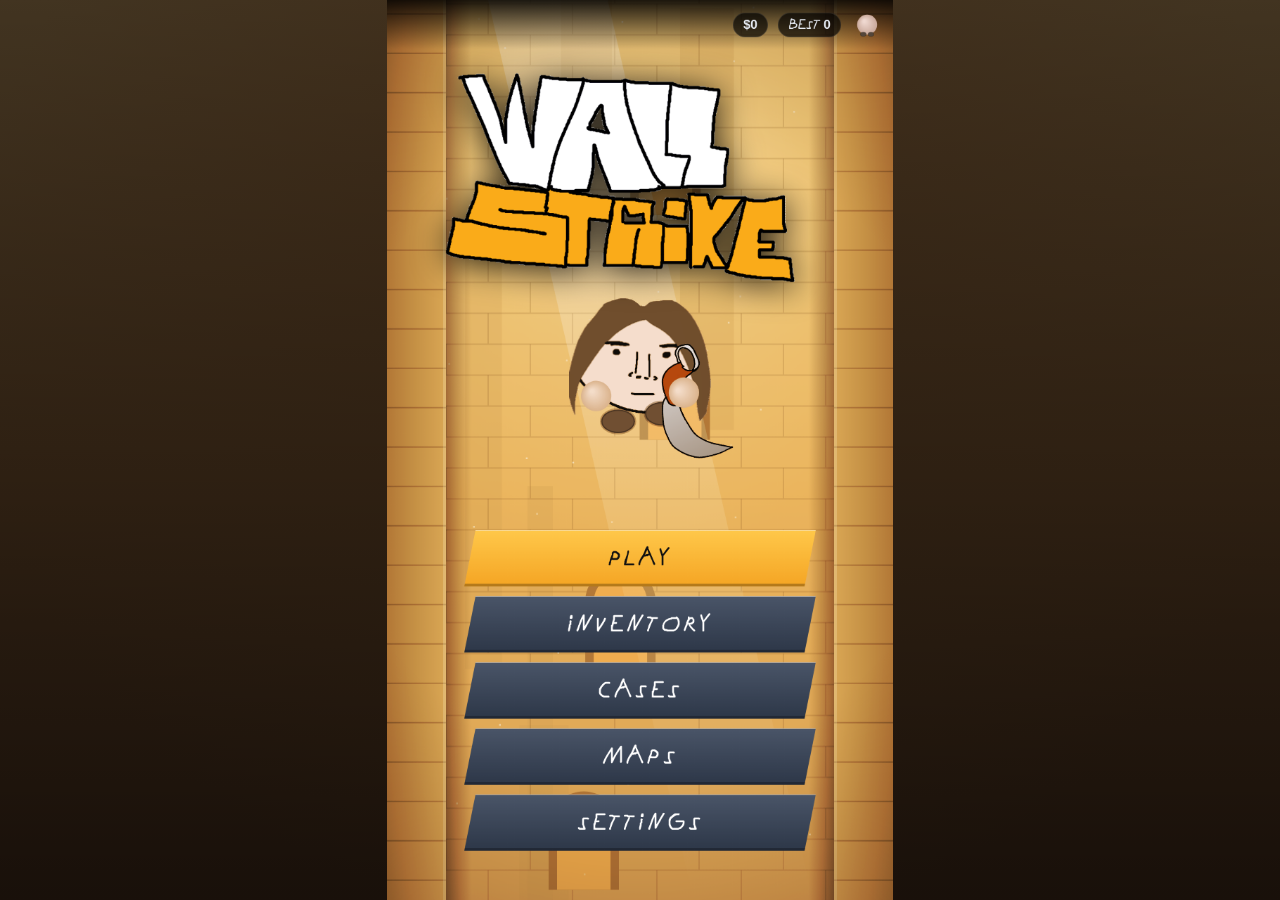
==== commit 3569a361: "Update index.html" ====
--- a/index.html
+++ b/index.html
@@ -92,11 +92,11 @@
 {n:'Train',u:16000,m:4.5,sp:1.2,dec:8,sky:['#6a6f78','#9a9a98','#3a3d42'],gr:'#6a5a4a',gd:'#3a2f26',c:'#7a6a58'},
 {n:'Vertigo',u:21000,m:5,sp:1.25,g:.9,dec:9,sky:['#5aa0d8','#bfe0f5','#3a5a78'],gr:'#9aa0a8',gd:'#5a6068',c:'#aab4c0'}];
 const MODS=['Standard','Warm alleys','Faster desert','Mossy ruins','Speed +20%','Low gravity','Warehouse crates','Bridge run','Rail yard','Skyscraper'];
-const AN={pig:{a:'#ffc0cb',b:'#e8869b',d:'#c4607a'},chick:{a:'#ffe27a',b:'#f2b630',d:'#e08a1a'},frog:{a:'#9be36a',b:'#3f9a3a',d:'#2a6a2a'},panda:{a:'#fff',b:'#cfd5dc',d:'#222'},fox:{a:'#ffa05a',b:'#d9591a',d:'#5a2a12'},bear:{a:'#b07a4a',b:'#6a4128',d:'#3a2214'},ghost:{a:'#eaf8ff',b:'#8fd0f0',d:'#bfe8ff'},donk:{a:'#efd8d0',b:'#c9a89a',d:'#54463a'},curly:{a:'#e8a888',b:'#c88868',d:'#5a2f1a'},monesy:{a:'#e0bda7',b:'#c49a80',d:'#5a3a22'}};
+const AN={pig:{a:'#ffc0cb',b:'#e8869b',d:'#c4607a'},chick:{a:'#ffe27a',b:'#f2b630',d:'#e08a1a'},frog:{a:'#9be36a',b:'#3f9a3a',d:'#2a6a2a'},panda:{a:'#fff',b:'#cfd5dc',d:'#222'},fox:{a:'#ffa05a',b:'#d9591a',d:'#5a2a12'},bear:{a:'#b07a4a',b:'#6a4128',d:'#3a2214'},ghost:{a:'#eaf8ff',b:'#8fd0f0',d:'#bfe8ff'},donk:{a:'#efd8d0',b:'#c9a89a',d:'#54463a'},Zywoo:{a:'#e8a888',b:'#c88868',d:'#5a2f1a'},monesy:{a:'#e0bda7',b:'#c49a80',d:'#5a3a22'}};
 const FIN=[['Default','#d7dde6','#7d8794',-1],['Safari Mesh','#8a7a50','#4a4026',0],['Forest DDPAT','#5e7a45','#2a3a22',0],['Blue Steel','#6f8fb5','#2c4260',1],['Crimson Web','#d34040','#5a1414',2],['Fade','#ff9a3d','#d83ad0',3],['Doppler','#3d7dff','#b13dff',3],['Slaughter','#ff5a3d','#7a0f0f',3],['Gamma Lore','#7dff6a','#1a8a3a',5]].map(a=>({n:a[0],c:[a[1],a[2]],t:a[3]}));
 const SH=[['karambit','Karambit',1]];
 const ITEM={},POOL=[[],[],[],[],[],[],[]];const add=o=>{ITEM[o.id]=o;if(!o.nd)POOL[o.r].push(o.id)};
-[['donk','Donk',6],['curly','Curly',5],['monesy','Monesy',4]].forEach(([k,n,r])=>add({id:'a:'+k,t:'a',k,n,r,nd:k=='donk'}));
+[['donk','Donk',6],['Zywoo','Zywoo',5],['monesy','Monesy',4]].forEach(([k,n,r])=>add({id:'a:'+k,t:'a',k,n,r,nd:k=='donk'}));
 SH.forEach(([s,n,b])=>{add({id:`k:${s}:0`,t:'k',s,f:0,n:n+' | Default',r:0,nd:s=='karambit'});for(let f=1;f<9;f++)add({id:`k:${s}:${f}`,t:'k',s,f,n:n+' | '+FIN[f].n,r:Math.min(6,b+FIN[f].t)})});
 add({id:'g:vice',t:'g',n:'Sport Gloves | Vice',r:3,c:['#ec4899','#383533'],img:1});
 S.inv['a:donk']=1;if(!ITEM[S.eq.a]||!S.inv[S.eq.a])S.eq.a='a:donk';S.inv['k:karambit:0']=S.inv['k:karambit:0']||1;if(!ITEM[S.eq.k]||!S.inv[S.eq.k])S.eq.k='k:karambit:0';if(S.eq.g&&(!ITEM[S.eq.g]||!S.inv[S.eq.g]))S.eq.g=null;
@@ -111,7 +111,7 @@
 function playCase(){const a=au();if(!a||S.mute||S.vol<=0)return;if(!CASEBUF){tone(200,.6,'sawtooth',.12,900);return}const s=a.createBufferSource(),g=a.createGain();s.buffer=CASEBUF;g.gain.value=S.vol;s.connect(g);g.connect(a.destination);s.start()}
 const SFX={jump:()=>tone(300,.18,'square',.1,700),land:()=>tone(140,.12,'sine',.3,60),coin:()=>{tone(880,.08,'triangle',.2);setTimeout(()=>tone(1320,.12,'triangle',.2),60)},pass:()=>tone(520,.1,'sine',.15,780),tick:()=>tone(900,.03,'square',.08),click:()=>tone(660,.05,'square',.1),over:()=>tone(300,.7,'sawtooth',.2,50),open:()=>playCase(),rare:r=>{for(let i=0;i<r+3;i++)setTimeout(()=>tone(400*Math.pow(1.26,i),.25,'triangle',.25),i*90)}};
 /* ---------- DRAWING: ITEMS ---------- */
-const GV=new Image();GV.src='[data-uri]';const CU=new Image();CU.src='[data-uri]';const DK=new Image();DK.src='[data-uri]';const MN=new Image();MN.src='[data-uri]';const AS={donk:DK,curly:CU,monesy:MN};const KB=new Image(),KC={};let KO=0;KB.onload=()=>KO=1;KB.src='[data-uri]';
+const GV=new Image();GV.src='[data-uri]';const CU=new Image();CU.src='[data-uri]';const DK=new Image();DK.src='[data-uri]';const MN=new Image();MN.src='[data-uri]';const AS={donk:DK,Zywoo:CU,monesy:MN};const KB=new Image(),KC={};let KO=0;KB.onload=()=>KO=1;KB.src='[data-uri]';
 function kimg(f){if(!KO)return null;if(KC[f])return KC[f];const w=KB.naturalWidth,h=KB.naturalHeight,cv=document.createElement('canvas');cv.width=w;cv.height=h;const x=cv.getContext('2d');x.drawImage(KB,0,0);const d=x.getImageData(0,0,w,h),p=d.data,F=FIN[f],hx=q=>[1,3,5].map(i=>parseInt(q.substr(i,2),16)),A=hx(F.c[0]),B=hx(F.c[1]);
 for(let i=0;i<p.length;i+=4){const r=p[i],g=p[i+1],l=p[i+2];if(p[i+3]&&Math.abs(r-g)<25&&Math.abs(g-l)<30&&r>130&&r<205){const t=((i/4)%w)/w;for(let k=0;k<3;k++)p[i+k]=A[k]+(B[k]-A[k])*t}}x.putImageData(d,0,0);return KC[f]=cv}
 function knife(c,s,f,L=70){if(s=='karambit'){const cv=kimg(f);if(cv){const sc=L*(L>74?1.35:.95)/cv.width,w=cv.width*sc,h=cv.height*sc;c.save();c.scale(-1,1);c.rotate(Math.PI/2);c.drawImage(cv,-w*.3,-h*.55,w,h);c.restore();return}}const F=FIN[f],g=c.createLinearGradient(-10,0,10,0);g.addColorStop(0,F.c[0]);g.addColorStop(1,F.c[1]);c.save();c.lineJoin='round';
@@ -301,4 +301,4 @@
 try{document.fonts&&document.fonts.load('800 24px MojeRuka')}catch(e){}
 [SPK,CN,KB,GV,...Object.values(AS)].forEach(i=>{try{i.decode&&i.decode().catch(()=>{})}catch(e){}});
 S.map=0;mainMenu();top_();requestAnimationFrame(loop);
-</script></body></html>+</script></body></html>
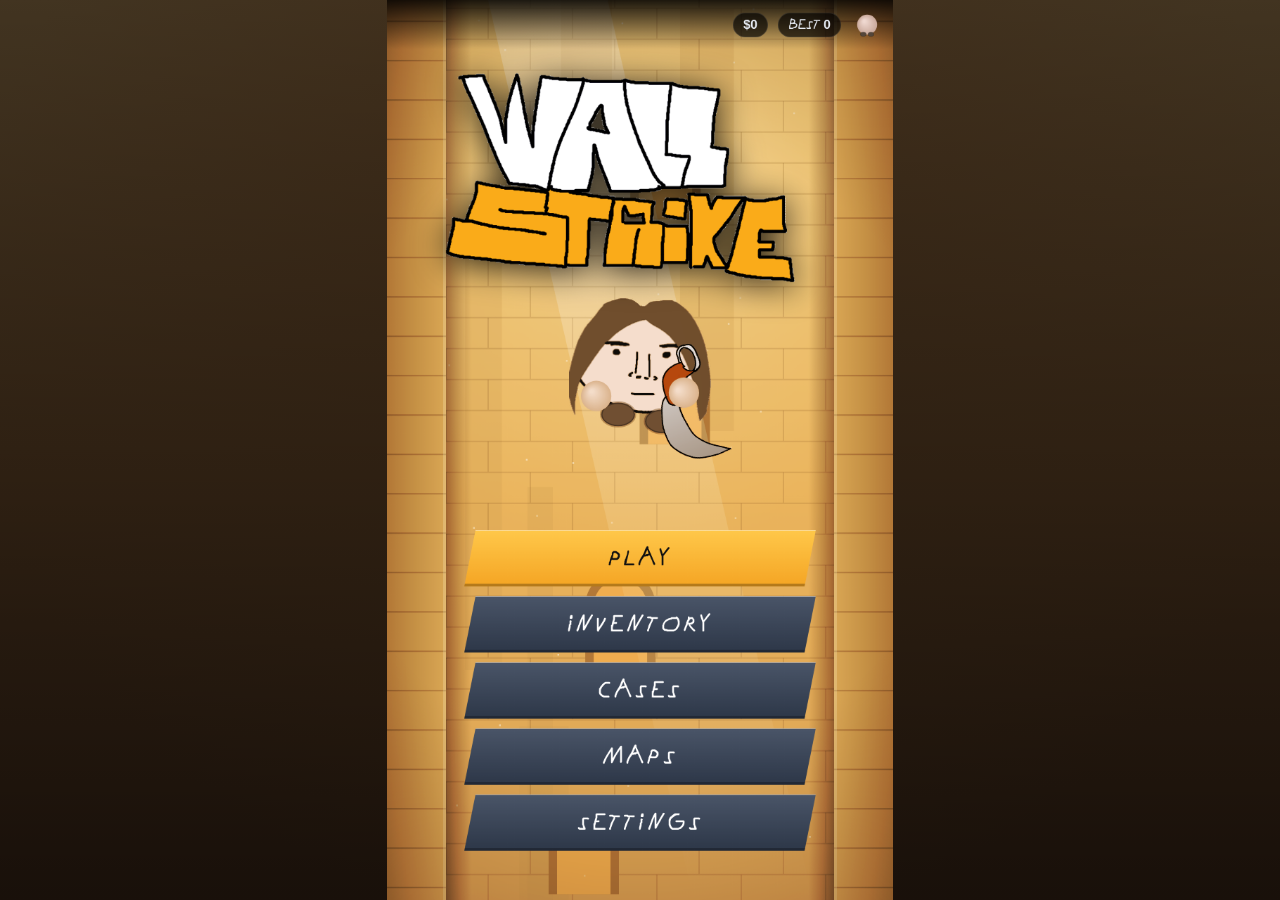
==== commit 6ca9e793: "Update index.html" ====
--- a/index.html
+++ b/index.html
@@ -92,11 +92,11 @@
 {n:'Train',u:16000,m:4.5,sp:1.2,dec:8,sky:['#6a6f78','#9a9a98','#3a3d42'],gr:'#6a5a4a',gd:'#3a2f26',c:'#7a6a58'},
 {n:'Vertigo',u:21000,m:5,sp:1.25,g:.9,dec:9,sky:['#5aa0d8','#bfe0f5','#3a5a78'],gr:'#9aa0a8',gd:'#5a6068',c:'#aab4c0'}];
 const MODS=['Standard','Warm alleys','Faster desert','Mossy ruins','Speed +20%','Low gravity','Warehouse crates','Bridge run','Rail yard','Skyscraper'];
-const AN={pig:{a:'#ffc0cb',b:'#e8869b',d:'#c4607a'},chick:{a:'#ffe27a',b:'#f2b630',d:'#e08a1a'},frog:{a:'#9be36a',b:'#3f9a3a',d:'#2a6a2a'},panda:{a:'#fff',b:'#cfd5dc',d:'#222'},fox:{a:'#ffa05a',b:'#d9591a',d:'#5a2a12'},bear:{a:'#b07a4a',b:'#6a4128',d:'#3a2214'},ghost:{a:'#eaf8ff',b:'#8fd0f0',d:'#bfe8ff'},donk:{a:'#efd8d0',b:'#c9a89a',d:'#54463a'},Zywoo:{a:'#e8a888',b:'#c88868',d:'#5a2f1a'},monesy:{a:'#e0bda7',b:'#c49a80',d:'#5a3a22'}};
+const AN={pig:{a:'#ffc0cb',b:'#e8869b',d:'#c4607a'},chick:{a:'#ffe27a',b:'#f2b630',d:'#e08a1a'},frog:{a:'#9be36a',b:'#3f9a3a',d:'#2a6a2a'},panda:{a:'#fff',b:'#cfd5dc',d:'#222'},fox:{a:'#ffa05a',b:'#d9591a',d:'#5a2a12'},bear:{a:'#b07a4a',b:'#6a4128',d:'#3a2214'},ghost:{a:'#eaf8ff',b:'#8fd0f0',d:'#bfe8ff'},donk:{a:'#efd8d0',b:'#c9a89a',d:'#54463a'},curly:{a:'#e8a888',b:'#c88868',d:'#5a2f1a'},monesy:{a:'#e0bda7',b:'#c49a80',d:'#5a3a22'}};
 const FIN=[['Default','#d7dde6','#7d8794',-1],['Safari Mesh','#8a7a50','#4a4026',0],['Forest DDPAT','#5e7a45','#2a3a22',0],['Blue Steel','#6f8fb5','#2c4260',1],['Crimson Web','#d34040','#5a1414',2],['Fade','#ff9a3d','#d83ad0',3],['Doppler','#3d7dff','#b13dff',3],['Slaughter','#ff5a3d','#7a0f0f',3],['Gamma Lore','#7dff6a','#1a8a3a',5]].map(a=>({n:a[0],c:[a[1],a[2]],t:a[3]}));
 const SH=[['karambit','Karambit',1]];
 const ITEM={},POOL=[[],[],[],[],[],[],[]];const add=o=>{ITEM[o.id]=o;if(!o.nd)POOL[o.r].push(o.id)};
-[['donk','Donk',6],['Zywoo','Zywoo',5],['monesy','Monesy',4]].forEach(([k,n,r])=>add({id:'a:'+k,t:'a',k,n,r,nd:k=='donk'}));
+[['donk','Donk',6],['curly','Curly',5],['monesy','Monesy',4]].forEach(([k,n,r])=>add({id:'a:'+k,t:'a',k,n,r,nd:k=='donk'}));
 SH.forEach(([s,n,b])=>{add({id:`k:${s}:0`,t:'k',s,f:0,n:n+' | Default',r:0,nd:s=='karambit'});for(let f=1;f<9;f++)add({id:`k:${s}:${f}`,t:'k',s,f,n:n+' | '+FIN[f].n,r:Math.min(6,b+FIN[f].t)})});
 add({id:'g:vice',t:'g',n:'Sport Gloves | Vice',r:3,c:['#ec4899','#383533'],img:1});
 S.inv['a:donk']=1;if(!ITEM[S.eq.a]||!S.inv[S.eq.a])S.eq.a='a:donk';S.inv['k:karambit:0']=S.inv['k:karambit:0']||1;if(!ITEM[S.eq.k]||!S.inv[S.eq.k])S.eq.k='k:karambit:0';if(S.eq.g&&(!ITEM[S.eq.g]||!S.inv[S.eq.g]))S.eq.g=null;
@@ -111,7 +111,7 @@
 function playCase(){const a=au();if(!a||S.mute||S.vol<=0)return;if(!CASEBUF){tone(200,.6,'sawtooth',.12,900);return}const s=a.createBufferSource(),g=a.createGain();s.buffer=CASEBUF;g.gain.value=S.vol;s.connect(g);g.connect(a.destination);s.start()}
 const SFX={jump:()=>tone(300,.18,'square',.1,700),land:()=>tone(140,.12,'sine',.3,60),coin:()=>{tone(880,.08,'triangle',.2);setTimeout(()=>tone(1320,.12,'triangle',.2),60)},pass:()=>tone(520,.1,'sine',.15,780),tick:()=>tone(900,.03,'square',.08),click:()=>tone(660,.05,'square',.1),over:()=>tone(300,.7,'sawtooth',.2,50),open:()=>playCase(),rare:r=>{for(let i=0;i<r+3;i++)setTimeout(()=>tone(400*Math.pow(1.26,i),.25,'triangle',.25),i*90)}};
 /* ---------- DRAWING: ITEMS ---------- */
-const GV=new Image();GV.src='[data-uri]';const CU=new Image();CU.src='[data-uri]';const DK=new Image();DK.src='[data-uri]';const MN=new Image();MN.src='[data-uri]';const AS={donk:DK,Zywoo:CU,monesy:MN};const KB=new Image(),KC={};let KO=0;KB.onload=()=>KO=1;KB.src='[data-uri]';
+const GV=new Image();GV.src='[data-uri]';const CU=new Image();CU.src='[data-uri]';const DK=new Image();DK.src='[data-uri]';const MN=new Image();MN.src='[data-uri]';const AS={donk:DK,curly:CU,monesy:MN};const KB=new Image(),KC={};let KO=0;KB.onload=()=>KO=1;KB.src='[data-uri]';
 function kimg(f){if(!KO)return null;if(KC[f])return KC[f];const w=KB.naturalWidth,h=KB.naturalHeight,cv=document.createElement('canvas');cv.width=w;cv.height=h;const x=cv.getContext('2d');x.drawImage(KB,0,0);const d=x.getImageData(0,0,w,h),p=d.data,F=FIN[f],hx=q=>[1,3,5].map(i=>parseInt(q.substr(i,2),16)),A=hx(F.c[0]),B=hx(F.c[1]);
 for(let i=0;i<p.length;i+=4){const r=p[i],g=p[i+1],l=p[i+2];if(p[i+3]&&Math.abs(r-g)<25&&Math.abs(g-l)<30&&r>130&&r<205){const t=((i/4)%w)/w;for(let k=0;k<3;k++)p[i+k]=A[k]+(B[k]-A[k])*t}}x.putImageData(d,0,0);return KC[f]=cv}
 function knife(c,s,f,L=70){if(s=='karambit'){const cv=kimg(f);if(cv){const sc=L*(L>74?1.35:.95)/cv.width,w=cv.width*sc,h=cv.height*sc;c.save();c.scale(-1,1);c.rotate(Math.PI/2);c.drawImage(cv,-w*.3,-h*.55,w,h);c.restore();return}}const F=FIN[f],g=c.createLinearGradient(-10,0,10,0);g.addColorStop(0,F.c[0]);g.addColorStop(1,F.c[1]);c.save();c.lineJoin='round';
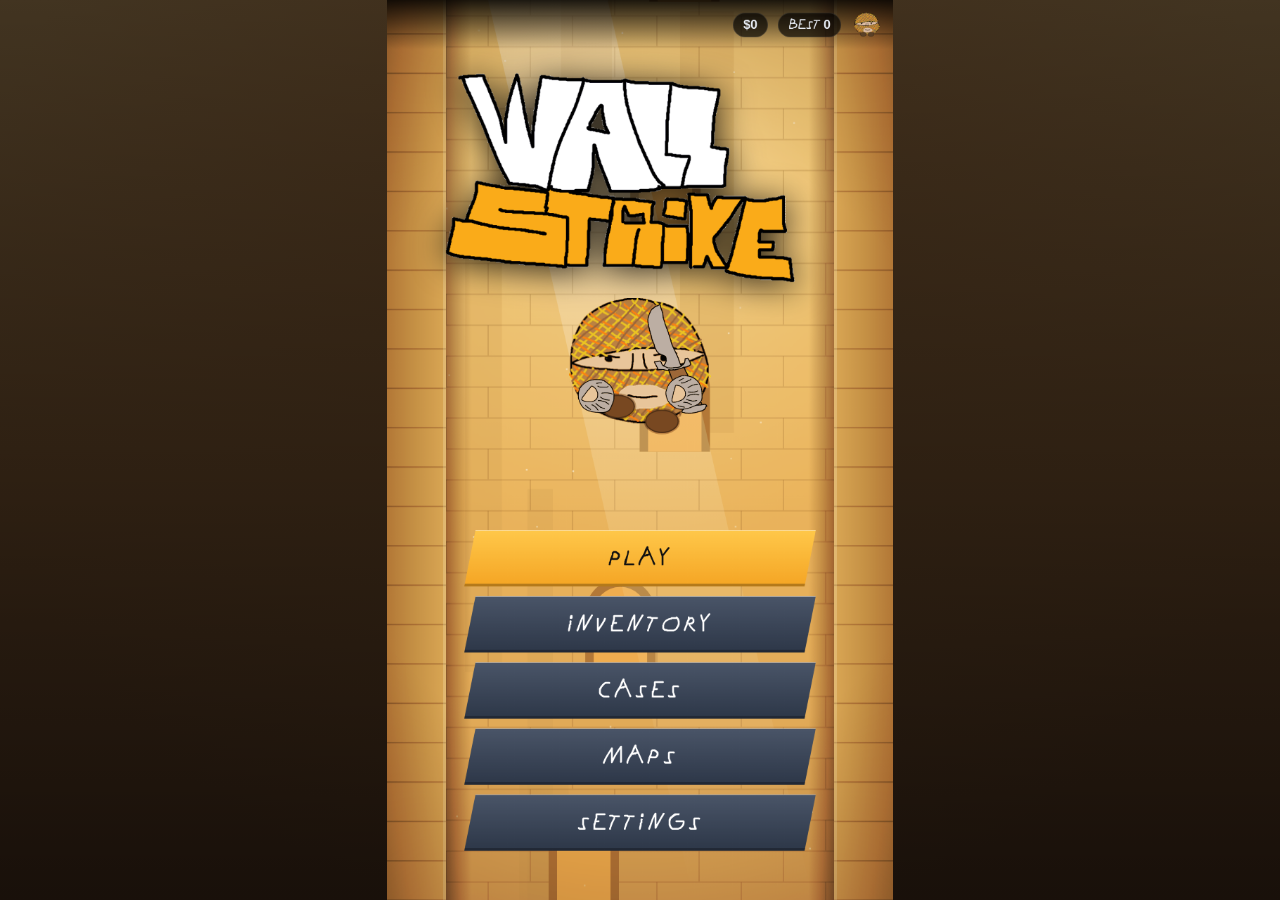
==== commit 9beb5eca: "Add files via upload" ====
--- a/index.html
+++ b/index.html
@@ -1,7 +1,7 @@
 <!DOCTYPE html><html lang="cs"><head><meta charset="utf-8"><title>WALL STRIKE</title>
 <meta name="viewport" content="width=device-width,initial-scale=1,maximum-scale=1,user-scalable=no,viewport-fit=cover"><meta name="theme-color" content="#07090d"><meta name="mobile-web-app-capable" content="yes"><meta name="apple-mobile-web-app-capable" content="yes"><meta name="apple-mobile-web-app-status-bar-style" content="black-translucent"><meta name="apple-mobile-web-app-title" content="Wall Strike"><meta name="application-name" content="Wall Strike"><meta name="description" content="WALL STRIKE – arkádová hra se skákáním po zdech, bedýnkami a skiny."><link rel="manifest" href="manifest.webmanifest"><link rel="icon" type="image/png" href="icons/favicon.png"><link rel="apple-touch-icon" href="icons/apple-touch-icon.png">
 <style>
-@font-face{font-family:'MojeRuka';src:url([data-uri]) format('truetype');font-display:block}
+@font-face{font-family:'MojeRuka';src:url(assets/ui/MojeRuka.ttf) format('truetype');font-display:block}
 /* ===== PIG STRIKE STYLE GUIDE (all UI must follow this) =====
  COLORS   --ac accent gold, --s1/--s2 surfaces, --ln hairline, --mu muted text, --bad red, --gold, --info cyan
  SHAPE    surfaces = rounded --r with 1px --ln border + 4px rarity/accent bar at the bottom (var(--c)); buttons = slanted
@@ -75,7 +75,22 @@
 const W=720,H=1280,LX=84,RX=636,R=34,$=s=>document.querySelector(s),E=(t,c,h)=>{const e=document.createElement(t);if(c)e.className=c;if(h!=null)e.innerHTML=h;return e};
 const C=$('#cv'),X=C.getContext('2d',{alpha:false}),tp=$('#top'),menu=$('#menu'),pn=$('#pn'),ov=$('#ov'),st=$('#st');let QL=(window.devicePixelRatio||1)>=2?.85:1,RK=1,UK=1,fe=16,fc=0;
 try{const sbd=Object.getOwnPropertyDescriptor(CanvasRenderingContext2D.prototype,'shadowBlur');Object.defineProperty(X,'shadowBlur',{get(){return sbd.get.call(X)},set(v){sbd.set.call(X,QL<.8?0:v)},configurable:true})}catch(e){};
-const DEF=()=>({$:0,best:0,inv:{'a:donk':1,'k:karambit:0':1},eq:{a:'a:donk',k:'k:karambit:0',g:null},map:0,vol:.6,mute:false});
+/* ---------- ITEM TABLE: one row per skin. New skin = one row here + one PNG in assets/. ----------
+ t: a agent | k knife (expands into FIN finishes) | g gloves; r: rarity index into RAR (knife: base model rarity);
+ def: in the starting inventory and never dropped from cases; eq: also equipped on a fresh save;
+ img: PNG path under assets/ (without .png); col: agent colours {a,b,d} or glove colours [main,dark] */
+const SKINS=[
+{t:'a',id:'donk',n:'Donk',r:6,img:'agents/donk',col:{a:'#efd8d0',b:'#c9a89a',d:'#54463a'}},
+{t:'a',id:'curly',n:'Curly',r:5,img:'agents/curly',col:{a:'#e8a888',b:'#c88868',d:'#5a2f1a'}},
+{t:'a',id:'monesy',n:'Monesy',r:4,img:'agents/monesy',col:{a:'#e0bda7',b:'#c49a80',d:'#5a3a22'}},
+{t:'a',id:'camo',n:'Camo',r:0,def:1,eq:1,img:'agents/camo',col:{a:'#a37a4c',b:'#7a5a36',d:'#5a4026'}},
+{t:'k',id:'karambit',n:'Karambit',r:1,def:1,img:'knives/karambit'},
+{t:'k',id:'bowie',n:'Bowie Knife',r:1,def:1,eq:1,img:'knives/bowie'},
+{t:'k',id:'butterfly',n:'Butterfly Knife',r:2,img:'knives/butterfly'},
+{t:'g',id:'vice',n:'Sport Gloves | Vice',r:3,img:'gloves/vice',col:['#ec4899','#383533']},
+{t:'g',id:'basic',n:'Sport Gloves | Default',r:0,def:1,eq:1,img:'gloves/basic',col:['#9da3af','#6b7280']}];
+const SID=o=>o.t=='k'?`k:${o.id}:0`:o.t+':'+o.id;
+const DEF=()=>{const inv={},eq={};SKINS.forEach(o=>{if(o.def)inv[SID(o)]=1;if(o.eq)eq[o.t]=SID(o)});return{$:0,best:0,inv,eq,map:0,vol:.6,mute:false}};
 let S;try{S=Object.assign(DEF(),JSON.parse(localStorage.getItem('pigstrike')||'{}'))}catch(e){S=DEF()}
 const save=()=>{try{localStorage.setItem('pigstrike',JSON.stringify(S))}catch(e){}};
 /* ---------- DATA ---------- */
@@ -92,29 +107,31 @@
 {n:'Train',u:16000,m:4.5,sp:1.2,dec:8,sky:['#6a6f78','#9a9a98','#3a3d42'],gr:'#6a5a4a',gd:'#3a2f26',c:'#7a6a58'},
 {n:'Vertigo',u:21000,m:5,sp:1.25,g:.9,dec:9,sky:['#5aa0d8','#bfe0f5','#3a5a78'],gr:'#9aa0a8',gd:'#5a6068',c:'#aab4c0'}];
 const MODS=['Standard','Warm alleys','Faster desert','Mossy ruins','Speed +20%','Low gravity','Warehouse crates','Bridge run','Rail yard','Skyscraper'];
-const AN={pig:{a:'#ffc0cb',b:'#e8869b',d:'#c4607a'},chick:{a:'#ffe27a',b:'#f2b630',d:'#e08a1a'},frog:{a:'#9be36a',b:'#3f9a3a',d:'#2a6a2a'},panda:{a:'#fff',b:'#cfd5dc',d:'#222'},fox:{a:'#ffa05a',b:'#d9591a',d:'#5a2a12'},bear:{a:'#b07a4a',b:'#6a4128',d:'#3a2214'},ghost:{a:'#eaf8ff',b:'#8fd0f0',d:'#bfe8ff'},donk:{a:'#efd8d0',b:'#c9a89a',d:'#54463a'},curly:{a:'#e8a888',b:'#c88868',d:'#5a2f1a'},monesy:{a:'#e0bda7',b:'#c49a80',d:'#5a3a22'}};
+const AN={pig:{a:'#ffc0cb',b:'#e8869b',d:'#c4607a'},chick:{a:'#ffe27a',b:'#f2b630',d:'#e08a1a'},frog:{a:'#9be36a',b:'#3f9a3a',d:'#2a6a2a'},panda:{a:'#fff',b:'#cfd5dc',d:'#222'},fox:{a:'#ffa05a',b:'#d9591a',d:'#5a2a12'},bear:{a:'#b07a4a',b:'#6a4128',d:'#3a2214'},ghost:{a:'#eaf8ff',b:'#8fd0f0',d:'#bfe8ff'}};
 const FIN=[['Default','#d7dde6','#7d8794',-1],['Safari Mesh','#8a7a50','#4a4026',0],['Forest DDPAT','#5e7a45','#2a3a22',0],['Blue Steel','#6f8fb5','#2c4260',1],['Crimson Web','#d34040','#5a1414',2],['Fade','#ff9a3d','#d83ad0',3],['Doppler','#3d7dff','#b13dff',3],['Slaughter','#ff5a3d','#7a0f0f',3],['Gamma Lore','#7dff6a','#1a8a3a',5]].map(a=>({n:a[0],c:[a[1],a[2]],t:a[3]}));
-const SH=[['karambit','Karambit',1]];
 const ITEM={},POOL=[[],[],[],[],[],[],[]];const add=o=>{ITEM[o.id]=o;if(!o.nd)POOL[o.r].push(o.id)};
-[['donk','Donk',6],['curly','Curly',5],['monesy','Monesy',4]].forEach(([k,n,r])=>add({id:'a:'+k,t:'a',k,n,r,nd:k=='donk'}));
-SH.forEach(([s,n,b])=>{add({id:`k:${s}:0`,t:'k',s,f:0,n:n+' | Default',r:0,nd:s=='karambit'});for(let f=1;f<9;f++)add({id:`k:${s}:${f}`,t:'k',s,f,n:n+' | '+FIN[f].n,r:Math.min(6,b+FIN[f].t)})});
-add({id:'g:vice',t:'g',n:'Sport Gloves | Vice',r:3,c:['#ec4899','#383533'],img:1});
-S.inv['a:donk']=1;if(!ITEM[S.eq.a]||!S.inv[S.eq.a])S.eq.a='a:donk';S.inv['k:karambit:0']=S.inv['k:karambit:0']||1;if(!ITEM[S.eq.k]||!S.inv[S.eq.k])S.eq.k='k:karambit:0';if(S.eq.g&&(!ITEM[S.eq.g]||!S.inv[S.eq.g]))S.eq.g=null;
-const CS=[{n:'Agent Case',p:300,b:1.5,col:'#d32ce6',t:'a',d:'For your player<br>Unlock new agents'},{n:'Knife Case',p:200,b:1.6,col:'#eb4b4b',t:'k',d:'Unlock a new knife<br>and its skins'},{n:'Gloves Case',p:250,b:1.5,col:'#ffd700',t:'g',d:'Unlock new gloves'}];
-const WT=[45,28,16,7,3,.8,.2],REF=[10,20,40,90,250,700,2000];
+SKINS.forEach(o=>{if(o.t=='a')add({id:'a:'+o.id,t:'a',k:o.id,n:o.n,r:o.r,nd:!!o.def});
+else if(o.t=='k'){add({id:SID(o),t:'k',s:o.id,f:0,n:o.n+' | Default',r:o.def?0:o.r,nd:!!o.def});for(let f=1;f<9;f++)add({id:`k:${o.id}:${f}`,t:'k',s:o.id,f,n:o.n+' | '+FIN[f].n,r:Math.min(6,o.r+FIN[f].t)})}
+else add({id:SID(o),t:'g',n:o.n,r:o.r,c:o.col,img:o.id,nd:!!o.def})});
+{const D=DEF();for(const id in D.inv)S.inv[id]=S.inv[id]||1;['a','k'].forEach(t=>{if(!ITEM[S.eq[t]]||!S.inv[S.eq[t]])S.eq[t]=D.eq[t]});if(S.eq.g&&(!ITEM[S.eq.g]||!S.inv[S.eq.g]))S.eq.g=null}
+const CS=[{n:'Agent Case',p:380,b:1.5,col:'#d32ce6',t:'a',d:'For your player<br>Unlock new agents'},{n:'Knife Case',p:260,b:1.6,col:'#eb4b4b',t:'k',d:'Unlock a new knife<br>and its skins'},{n:'Gloves Case',p:320,b:1.5,col:'#ffd700',t:'g',d:'Unlock new gloves'}];
+const WT=[45,28,16,7,3,.8,.2],REF=[5,10,20,40,70,120,200];
+if(S.pend){const pid=S.pend;delete S.pend;if(ITEM[pid]){const dp=S.inv[pid];S.inv[pid]=(dp||0)+1;if(dp)S.$+=REF[ITEM[pid].r]}save()}
 function roll(ci,any){const c=CS[ci],ids=Object.values(ITEM).filter(i=>!i.nd&&(any||i.t==c.t)),w=ids.map(i=>WT[i.r]*Math.pow(c.b,i.r)),T=w.reduce((a,b)=>a+b);let q=Math.random()*T,k=0;while(k<ids.length-1&&q>w[k]){q-=w[k];k++}return ids[k].id}
 /* ---------- SOUND ---------- */
 let AC;const au=()=>{if(!AC)try{AC=new(window.AudioContext||window.webkitAudioContext)()}catch(e){}if(AC&&AC.state=='suspended')AC.resume();return AC};
 function tone(f,d,ty='sine',v=.2,f2){const a=au();if(!a||S.mute||S.vol<=0)return;const o=a.createOscillator(),g=a.createGain(),t=a.currentTime;o.type=ty;o.frequency.setValueAtTime(f,t);if(f2)o.frequency.exponentialRampToValueAtTime(f2,t+d);g.gain.setValueAtTime(v*S.vol,t);g.gain.exponentialRampToValueAtTime(.001,t+d);o.connect(g);g.connect(a.destination);o.start(t);o.stop(t+d)}
-let CASEBUF=null,CASEREQ=0;const CASE_B64='//uUBAAAAc0GVr0MYAA6QTq3oYgADnk3iblJkBHMp2+3KRADACgwQis7noiE4AACDgPg+CAIAgCADwQ4nPlw/4Pg+/8oCGJwf/8gD4Pg+FwIc//BD//wwD4PygJg+AEBAAhV3c4ggnAAAQVd3cQCAIAgGHwQdrB+J38HwfD/8QHIPg+H//wfB9IIf/g4CH//EADB8/BAHz/A4HA4HA4HA4HA4GAgAByQDYsvAMigLIe4GwRje8XMFhvhYqBFAWjfilACAhin8GoidE7BYgGAf/GkBEQlYcSOYGEv/wxGVAbBoCZCHGIfJ//jZRDUg98Y8eCUDIv//jMjrHcQZSRsTJdIL///uoyOpOnw7wOBwOBwOBwOBwOBwKAChADMmuiDRGDQnpuBmBJFdUXMGWdULqQIgTl+IaF/RKP4f4iIzQfoJR/8gwYuGqMqRYPy//EBy4FwoEcKkWRHn/T8ihbGoN8csligIV//8WSM+MkM0pIvENIqOH///dRkdSPeHjUw//uUBAAAArhfYm8MoApViqu54wwASqltf4GEfulXra9wMQ+hsItsvjTiJK26MT8Cvo+mZKoiaghqxkIp6XY1FY1We6sp3MrXIqPlstTtpVFa6KVZ9Oy2b+Z3qmrP0zPb6StM52eiKzGe7M1ke+YTDBJTHQ7k/YxiMUYIQARwAAH9xUBfFTfa8QzctCmcCfSaJX4Zk3AZCpSPOlfalmlh+ut65fOhlKtKtr3h+VyKf/sx9n0j/nWPL/[base64]/QjvSpjOiPsjX3TWvLR3fmUtHutEq9ygqcTMjgcEwiM6r9JiCmoo//uUBAAAAqpIYGBjFHBVCWwcDGKPSwWBfyGEfIFhsC+kMI2ArDIYJNM1+CZ9pbXc1A3t2Wk1hde5UE52Eno5Xc++ZACKGEK1KJl1kf9CwiQPysfAS1katXIz/9knYIwAUzWWjN3IYr8dhSPYLvZwisCJcPYMWQk3hvQxBlpUIgwJnrR3ruau9uyqTWF11i0E/YSejldz/zIIhQQrXiadNH/QkCJA/Kx8BLWCNXcIz2/RknkYjGay0b3IZn47ImOp1Z9t2cz4Yq5LZim3zvVRSl0WRrwoGLMXBJIGWAFzQ5WV170RmQKvFHNMqb3hWnmJpruOfMnLCYEoTMEKRkpF5htMkZBl2MBkzUDsY9SjuXfvwlPmeU5k2vSt/s7KZKyxiv5sqEdGqIQOCqDcEh3MXBJIGsS2jlZRa96mZAq8Uc0ypvdiueYmmuY/6sZTxNEIutqaqVi/P+rmRwrrz83hlGoe7HkW7l//wlbmZFK0JqvStO9keU8mWMVnmxIR0RUw//uUBAAAAqwkXukBG7JUJIx/DCODSt1/e6GEfoFcLO5kYQ55ABCbiaRRJLhYDQq9E12zyj9jVobTbkZYZKOS5RVciKU467PmTkluVIM8MT5wSNJeN/38m6zzWGlZdQ1HXCm3dUbPBhqqT8esk8XZfgl9TZcp6VmE8CA0ZYl3eNrpW7+iVKlmz0nY7aVabeZdWwo+uUVXLKZxy2fNHJLcqQayifGBI0l42Wz+TdZ5rDSsuoYp1wpt3VGzwayqT8es14uy/BLrWy5T0pMKeBAlqNzNNEpK5AYa1QzFE7wyVIaCnLvt55qCF1yyy/+fxiugo7tnQ59b89D4EYhsyPIF/5s1kaNGpjDrmEmtogaEzMg5PaUM+7m1qP1o3c7ghxC6M3HNYCAn20UAPICyq2TqxjHNyvk41Ql8rm3uUELU7cj+EQjmDMsIKdYa6hz1N3sfkZTHdUXQl+3q6tpalS66+X9WGXmRA0I2ZBye0oZ67m1qP7c//BDoaBPpxoTEFNRQ//uUBAAAIrU73uBiHRhUR4uMGCMgCrl1cyGUdglRmq4gZA1wIE8+9u0o0Y4OUkgCiojJRWBwoVQ3CxrkNFAbats+eEAQRsmN2ptb3QnQAIuU2/kfWeg5THUyQ3mIf/LanqDCi50q8KEUEgqKhIOtFhE06FHxEunVv3CgBTVbSgAGrSA+apEqUQTJRW8kKkdCxs0aigMvpez54QSCNkxu1Nre6E5ABFzM/5PWeg5TNckN5o/+W1PIGzGrmUij3AIWEoiHrFAqVLMqtv2U5pQoBNYmACM4ICNTkMiMkdFVEQmmiX1YnVQEdGnzRPM3ubudk4UtMU5uIk+7uXn9P8rV5NrCQTnO+dzn5f9d/kRL/5FvxCTItPtfz/TzdC67u59DgYG76eAT0ANcCnfarcjap0mkpKuNEn1unWgcHxW9ocEZHL7uLOyHClpihZuIkhWuHQsy6f5UKvJtYSCUs2jqMmfKCAE7UOPiAAIGHFg/Ntwcic2H4nB94qpMQU1FAAAA//[base64]/QypLAFCOjKMIcJEFGkM+vf/E8a76LVRIHfrRHTR0fW1L3Mzp2f07/bo1DcVvAxslnoqdSlY224o0kE5Fac4NTNT5puY1N8l9ZUfUTZVSSQQPf0RKo2QrBltSpS5UQrHZgNe3/8+rvouoIW/6OmQyPraiOQ5mdOV+qWZ3VLFfMWhuJtJk03+d9JqqYgpqKBgASEA//[base64]/GaNfRNPQPHQp60zWDsFuqoGoYh+CTaNDzUpwb2DPGPy2Y/xl2FbZN+qwvcSEIoNJBtgjMjx2Gqj1QaAlorSl7z6Z0VZMjDmOLRJlxzUmFGJoctpYcI8iSNfMkl1DxKFFt+1SsEb1Sasg/BJtGh7KU4N+zw/y2Y/xi2FbZN+qwvcSEIoNJBtgjMjx2Gqj0UDQEtFaUvefTOiqYgpqKAAAAA//uUBAAAAqZcWnjIFaJVi4ttGQK2yrV9ZeQstolVL600ZIqTEReERXZOKkA76a2rYSc9pXFPMZRqLvcv46g52kQgBlf4xBqMMPZT1qO0OaF/IpdQ+qp/gugvQV/qN//T92my6XdSFZCP5eXT1Kq0KzeUWQt8YV4DFJbjbjcDSATlPfClxRdtK8p3bNnPvl9jorK0iEBJX/FDUgZbKfVR2YIzIvzJErwWX8jY/wXQXoK/1G//p+7TbaXdSFZCP5eXTupVVkKzeUWQt8YV4DFAzhlVodMMwBdxx44kxyGtYtUtHobzvrK73OY5ARALt/1Kqz288fQRW05u2HlusydgduOT+7ajHjA3/gv/KnPL56opBFkMhiyaG/+z2al/61Wh/5RrrBKxyWOCIAOTKRRVYitn6RjYvC3375ufe3ZiZQCgHz/+u6bVtojZxUaHV3IKGtoni/G/3bVHgh/+J/5U55fPVFIFZDIYqkQ4I1f7qzkZqX/r6H/lBusmIKaigAAA//uUBAAAAqVVWminHzZT5qs9DQeaitDVXaRA9glULy20go+TDjcljbDSJcsiiYTB6nmkOpzGW1HbdnUp4DjgBH+nHqgkh1PSR3MydSJiRQI3KE/8r5bODX/GX/qbub26uu+cuIaQ75FL2zdYdN/zoknY9Qudw/iFGWm5LG2GkS5CVHMzr1tHo7Mukhl9rcq8B2YDUfX8fnSxUPLy2jW1R+5qNhICr8Yf/ldZbOBLr8Xv4lOAUURWPnhM0QAQi1ACaF2C5EmfrO1rXqwCkIpuLIsIgCbueKY0+CLRjWHJCcax9/8nzTDglCAOI84yUdTjD93oc6tTVuPAgvG3N++i5Ue+/Gj//5twHCCAxLDovpAH2/HKwJROUtj90CmpGLmjHY/DSTbkscDZSlx7Jy8EWjDmMSE05b27+T3phwGgZH/HHFyyP9vwdc1Sa+gZ5u330XGiX34c/1LOIWmUYjWPJfUkd5/rt6pJmcnr6sQgYsoMUfC7IXhew0xBTUUDAAkI//uUBAAAAphNWVECH6ZVhqr6LQXECrTBXgW8dgFisC30gIsQkZqpBJAKQLjYRW2SopZpk+Z54n6mFhyCgsGv+KuPT6Zz3SrSoXuhsE2mDeJ7J//pqIb/P/2tci+0/prHWMwg4KKqUDRA8QIkKBwH+c9hadloRnpQhuYGmA7y9djEXbmMiqncz5nnj+tJrD5IKhMHP9Ra26T0az3SrSo+1GwTaYL4nsV/uj6CTVBC/4f9CEhHcfjLR8go0gYxR8hIFgeBOXE7DIHGjgRWgOgcNR1nmUm85sZ6DN9TbJN3Vc830+BBXVLwKxsKQsID07Ahi0cyeGj5HKchHtW04WCI0ULlBnrxIJxYNhE09xQmcJgPyhM4NIAQm7+LACne3JB8TsQDIlC1cG45Jh4op49KLlNE+K3qepdkt8baDhcgM1/3mhkcEyBGAbTJgHTI2RJxUtTRnaF4z/1IrnQrkV2e2RXJV2P9uRXJZUZyK7f/sephhC507ork0UQHHTEFNRQA//uUBAACIrBA3ckhGJBUSBu2GEMACpT/[base64]/s+I736O36HWZvHCBA9G8A6lvA6AARwD2CADAQWgORC0Kl6j5ntEy3ifNyEtIxVdEqncwxlCCHOtmk3ze8pFnlTrnCX3RxzJb/N9S9z8khvu+hEYok8bILXZOrFmDWicGAwD414gW9qFpiCmooGABIQ//uUBAAAEpY/3mkBH5JWJ/tpPQJ+Su0Hc2YNB8lYIG6swZlxAQLathQcbdwOAKCO4oddL8NrO3bmq9JdXf/DJbXrN/8c8WOs7VeGpr0UvMkRM5qwiZyuYhNKZIF/Dz/TYrZjwEj19v7xf+1b6NxNl4cC5HDcXDQARKAEChgA2D7b3jFHjvd0xb1r7fI6nqmS7r4i0Y7mpvSdFLohh1narw1M1pl5kBSjorKjqvqYzs2jEv8v+rmYKqR0BI9fb+8X/tW+jcTZeHAuRw3/GgKkAAmAg0LD8MUr7cNTQP8aoBpspLx1kqzTFx1bwOGZoo0miUUPmov33t5GnB3BtZyoeOVp7rR7JQeTCsW4qz5cfz/wsUzjipUUCMRg5s6lX/MNV/4VSQGeIAFYDQsPwmLiw9qxZ00f41QDQmVF2dZKtJg8pHbKK8mU6IGQTfG/9+9ty0ibI5lTFqln+58vXjZaaLs2r9t/3//Z/lWo55IBY4jpwt/zDVf+ESSRkxBTUUAA//uUBAAAAqdC2+njK3BUCFt9PGVuCo0LZawNTcFNIWyxgao4AA0LhZCARApgCIbd4m+6wLZrixxgpGq9UKaqqqXZPjNSIoRNfDquShQESxg8YuHQgAJSmUprlWUuqud6tVk6Pej//4kLSCQDCord//wGCgsPeKt8RAk6ppMhAIgUmAdk88ms5raFWuLHJV1ClVCmQVVUuyZxm1Qsianh1XKqAiTmMXDoQAErGVjXKspdVMd6tlTo96P//iQtIJAMKis7//wGCgsPeKt8RAAJTYyNEIAJI4ObC5PlVt4Zcxyr9wWjjky35NAfYJh1LtiW7eATerZ0m4d0eaSkpBoMFNnnlh8802WRTkPMzfSd//+mJYOBfAUxxf/+9Yic8YfOesAAORN+xAQyYOrapp+pRW7fL2W93Mb/e88BDosng14UOofKJaW7CoxhWj0j2O/sahRIT4E/dxAIfVcRK25m3pO///TEsMAvgKY4v//rETnjD5zxVMQU1FAwAJCAAEAA//uUBAAAArhe2GNDa3JXC9sNaG1uSlV9aawNS8lKr619IZ45ACMUTP+QCYeS4zWJu1PXLOeHbn/0GSWIbEZ9/PyrKiOV5qTZraspZ/z9RuYo1E89soxNT+fMFoqQUle/f/+/1uy0TUaA4gIO7P////5w3fWtIzf7/+clAACUTkcgIAJh4LgOBD9qzc1vPO53LoCInoxowtg6RZqNWVEyqNqJaOtCrKmc+f0zqOdPbKRY/ugtdCq9+//9/rdlompECfAU73////9RDfWtIzf7/+clAAcuV92ZIAQPI21Lj2ta5jZx5WFjmEeFHFuZMyu93MU+v6BBSr2y/QxEU166MQn6EXopEx6LZj0V+9v/+3/SRAPgDH/9f//6F3acXZm92v/lUjgAAaqhtF+iQAYB6EOLpsXlmJgfvQLx96DpMCBizFqzK721hwbWeCCNV7Zfz0SSqffnQfwMX8UFvFyJ5W///7f/QAMAR/////5e04uWZvdr/5VM0xBTUUDAAkIA//uUBAAAAqBS2usGUFBUiVt9YMgeCyWBheQcXrFVsCy1kao4AEdqDcbQAAASquE9kJuGabQejpcVWY5NWLHKY52dqUVzsqZ2NajmKznGk5j9H0O/2zlVFMPZ2c5amHmHtP///PA0IQxU/1Y040gF5Mz//L5QIf8VAKXrcmtZKAJNarhYkmYUg0Y9q2uVtAs+mvmjWGkW1W3EiRbbUan9LXFpNWynpf8X8X//3XtMxKPTrbLyjo6b//////uGBRJ///mqiYGhz63ygQ/5cCVYVnZn9tbISBjaw6CgwoVFrs+5Jbg9jmvqqdRONLPcRxiIju4+Hdy/4Me7t3Vrg5/88wQPVn8cFzIhtnoXO17faOt//8dCgLX/6lZHZkob/wfzm///cwQwAKL0mrcKAIH5WhSe9cpavM8O9z3nnhqpbyFMeIl663cwhJu5nu7v/EczN3WHBT/7kG/R/8hSxlyPg7a9vtIW//+QhIDF0dP0NZLUo//r887//+cPDkxBTUUA//uUBAAAAk5C2WsjUvBQq/r5aG1eCx2BX00aK9FapCw1o0F6ACbb9ssQZBAnW5Th1PtWbmNjeJhatJ8QyFVp1VLZjBTbbVWPmq3/Np+aePGo5zc4Rb1zmNRGb+b81///lBYACF/iT/rCMXDX/FwAZt/RACN8j9BsjiNLMWcbOONI7VuTNqt1VSkYwkjVtVZ+arf9Gkr5qblxqjY2byTXXpWUpvX0fovf/63yYJoAVDdv9aH//9ZovWii3//5imAtTdbAABB2DTaulAnz1WV1d3/enva8dAvdMmb8gelThOPzhzt4ZBG8wt//dCzywThDdR9aHQOfdJFJlIv//dT//OrolIZACZf/UdMk///1sj0Uf1P/6nNEgACkkpWyCAQc4UvV2q0xjT26/0fzeH37MmHzSBRF3FmlDtYnG+g7tkZE7mAb6/9CzzhcJnn1oNsWENrpIpIIL//rdX/51dZkOACS//OmSf/QdgryP0gkmIKaigYAEhAACAAAAAAAAAAA//uUBAAAAqtgX/mDPPhTS/wPLGd/CpmBc+eM7cFdsC11gZU4BmafdleP/Y21grYcu3vV2HIf7837zq/N8j6xHTU3/zDm5eTnKb/woWiEc0NQTFIf/oRe7p13FufXvIiF5///blQAhEL5j/555888///XsZRG5//qOMBs99LM8f/VuPA7g7m7lJN7a17H8250DmZH086am/+bm5eR8pv/ChREU00NQjFIf2tnuZnnnnvV10MZt//5vHQBgeF5hj/tPPPnnn///s1Pn/+o4ACrU6rD73pxHgQIjhfeo/rAbrZ1nNbBSqTQ/jMq1fjNkx/sf60tVpKCEmkVbn9L+1DnR1OOOOepppyzTVZf//+oihj//zR03//nmqxltDus46/SPuAF7m9b3iUBDYSchzmXc86fJmUrmqsKIiaH8ZlUKsZgJnGDPzPw6rKIipSlGAURBStdxNUpf2oZ0dTGMZ6lKZZSqy///9QFBP/15Q6Kl//3Krfv9zX6Rd0xBTUUAAAA//[base64]/qHF/EH+QH/RWoqHtz707NQ1OmrW4Mgf/9Ti+j6f/U87oQk3yBv/VjCoAKVSturAAAMByIgUMyyXV79YSLZRnbSJmIGpw4t04rmzHVolFtaO1NHr9PqfnCVImoeh/zpqc////UeOr/11rSzghAdzf/Pqb//9Hqdv//rWbk8IAASac9kQAABhUEmPEoaf7Ld+9qOQvYRoVRQdDMiuaJlit7BJbrR2pmL6/T6n5UMknahhD/nS6l///+o0Odf11rSyoLYCvL/9Zur//62R6nb7//WmbkmEJiCmooAAAA//uUBAAAAp5g2GNDUvBVzAr8aGpeSdkxa6wYoUFHJi39hBQoAqUjB34ewYyPEsa1yv3D6m6/XQEqFucS4SsiISuhfTd/sQtEt7cz8XC8ryD+UajPZDJjI55iGNU/PUeDu//N0CYBxrf5hyHoxASf/t9P//8aFiU8ABxoDVhxBjr8rpqPmNuvhh3aroEVC3OIpx3RISuhfTdzziFokz25n4yGIz5An49qhr2QkmbnohjVPsepMW3/7ZQGAg2/zSJD0YgJP/zPp///YaEpKOA5zxDajQBAJrtfSoII+DEPOMdcrsUID7KWju1ZS2OV2F03sarK1DsujB9Og/r/3Z2MYplQaMVCOR2dnZtP//mLSn9HcpiiwILt/v7/mwaAROXYhRHa0ESgCzbtSmmHhJm1BWV2KEBaylo7tWUtjldhcY1441WVqHZdBwfGdB/Vm/uztRTKg0YpCOR2dnZtf//mLSn9HcpiiwILt/v7/mwaTEFNRQMACQgABAAAAAAAAAAA//uUBAAAAq5VVqtDU3BW6qs9YGpuCr19ZayNS8lYr6uxoal5DHKJ6Ibay6jzy5/LeeefczPUjKW2pNP9Hc3zkJ3e88ntN34YYVhaOfjQ3Qfm9D3qjzzDK/5jGWatyyGGGV57nrxAgrdEO/o3IxVMJv/zzXqUKv/rCaQGVVHbW4Y2IfL0VvuWFveu18+55js6kapa7okSZYR3N85Cd3vOb2m78MMREz+y6H+h7oajzzDK9fMYyzVRGQwwyvPPc3RQI3RDv6epqP/+7PUoVf/WE0gmHNz2XURqs9Wod+zhvvd5X+8kZihqJWxtmhqq+zaqJJFAxKqql9EX/2M0Ifq4rIc/sppprM+b+rBRnzurVNY03KCQBc//MLjnZEOnf+pJ1Of//6j5sAAJmR35pJ6Zj2xqdpN4Zdy78FJGYkFKMvG2aGqr7NqoktTVVVS+iL5z80sPNB6raFXJkOfeykpprXzf1YozndWqaaaboMgIn/8fFvp//Uzqc///1HzaYgpo//uUBAAAAqlI1tNjOvBWaRstZGpeCsF9Z4yMo8Fcr611MZR4ACVetkBBA5ABJgmZnaf+2df3ZQ0rHlEsJyrlOo0di3iUhD0rW2or3nnuZ4MGs9xx/Zir1dqM8cVC7E5hhjK81iIvd2/zOUG4Jf7bkaC6ghE/K//WDwAS6eV+rLkpAeqnrOOXcb1z7eizKmLQaJwjSuU6ho7EbhEyGela21L89fxqbuY/s2yu1GeYqF2J5hhjK7GkhQau7fXMOxcGYRaUMZW5aQLqCET8S//h8BKaAEvICA+nGr95xnjuiMoQ7AmopYa6u7KawrPaLCjM9FqQ7tOSfUBw+ZtA6mn6MpmOZiKLhwouQp1RlQh3ImIPt/R/V6MdX9J1OQRAMeHG//////jACfWAko0AkICskrUnBC3SNzsmopYa6u7KawrPaLCjM9FqQ7tOSfUTFzNypp/ZUZTMRTkUHIUXE0IqEO5Erav/N6tRjq/pOp0KHx5G//um7XJclyOTJ1CCYgpo//uUBAAAAqdMYekDPyxVS+wtISXFixGBWQ0M7cFZr6wxkZ25Dt+/21l7aRQUq5IeJMOnESjxGhUKPJW54u5qtUiOv1qJH7fONFUEahQosFI5QtEr8cWfGL/VjsyDRlRqTVynTMi/X/7coZwq9FNON+lNx0akU///LgW/Xbay9sksEK8iR5YQJOvZ0KhQjiq3PF3NVKpEdfk1Vv62bdnUMDWEixcKuiqmyz/Sbe+tzymdUsJIYpDW/3ZuI//UnhH7r6JTcRDoqj/////+kXQAgFUkHrzw+x3uqbK/zHWXMcWNcM66lGpMawyraqvsyxj9eKUbX+sd6D4uzXY7651X50dY451Na7tSVU0w4445FVkEwbfG43/84cI5s6rf/v5r//+5MFpMsAmkSo++8g865x8t9tdt8x1lvHGHeOupQ8oaxusdVfYMsDH6kylG1/rHeh4uebY6tZGhyKcrIdNYeuprXdqKVVjHemrIUGeef/5wobNnVb/9/v//9xCOTEFN//uUBAAAApBfVutDUnBVy+r/ZGduSsl/eeWMr+FXr/D0ZBa+AEcbcv1YRAAWoLveCzGrturhsqNqlVCEK6ZbQOKKSCbpUkDo5Gl6FJnq67GeUOfMKfPi5XVGZ2cxXop3mZ9Smjf5w3XC5Iv/0///m+pv//8DSAAAJTNVj71NBAYqfeYxv0ud3C/l+P4y0FBqHTpBEfLkGpoqSB2YDDbWAonzd7uxi8oPPmFG8+PK6ozOzmK+p3mZ9Sj0b/cX6iKd/1an//8i/X///AxYFh3p2Nnv1ZTMAFLqiTlbIp7KfbKTcDNKabmnEpvE+h2LPf4lQvhO7oEIOfTvpOf/qc5zn0O6nOc7pU5lfu6reMDeLqpznIQnuhzncQDhP//9On/6AOUS3bWWyyIlFgHZhPMaK9xF7GRlk9h9b3qVCTZ8J8lt/v8JKV8U7nkJT3zf6Rx////u7u/w9y7u9x7zN+l3M3cwFq8+Zd3RE90Oc7iAcJ///p0/+iAGKpiCmooGABIQ//uUBAAAAo1f3XnjK3BPa+tNSGVuC3V/WyyM9cFgL6sVkZ54AWdbhkh/9221gj1q+ua5xqHAz8lGq4xAjvrH2OhW9aQCCFLsxqqBtjUBVSCgjgX7//zGMYxWaYxjGKVvMb8xv8z5Slt//QweOUv//9P9P4UGOCpdEdJHAAAQO6QPUUTRlMmhZftVxJAjvrH2OhW9aQDBRbMarG2NQFVIKCOBf//5jGMYrNMYxjFK3mN1zG/zPlKW3/Z9DAEcOl//////GB0IIWUAQk6iRYGH6WWXsMsL1beXO0md/u98z3lj+XOo5pZKyzlRqysplmjynmpOIeft+aPLPwxk6ODhPCNH+WViM/y3R1limkAm4pF//yo1GVuaOlK//2///9gXMgIAD2JFha9mpYxtWL2t5Xrdi73PfMN/0tiMnNLAVZZyoysrKZGaPKZGpBxDz7PzR5Z+EMjR7CeKaP8eViM/CHuYeaioaeYwqOoazf8qaX3Y1P/////9AJJiCmooAAAA//uUBAAAArVfV2ojK3BUa/rtYGU+CrWBYUeMpcFQr+rBQZY4ARHjttm1qTAHSMNi+YoLMUHOLZ17BYqRBRsZORGqxiMyvVDBELFluYdHWVRicaz0hIYVEYYYtnwBb1Zzsmj/9o1ja6tVBMR0X/0EACFm0f/+pP///0CIBJrU3slvCQFrsSu0+GdDVANgtZc1qpKZisKHEQVVZmd61Uyc7dSHapWnGs9ECAkWjDDCsp2CgBbzjjHHdH/+FN11aqB8alF/9BAPD///5P///0C2Au0aJIot0BYWmaTGxhkMouUrpTfiIVdz1PQ7/W9CchEZFOd39CEIyHU77XIRn1O6UFJFRp1P8969mP8tmolGd/QPiynY87q9v9hpTv/kZG8hNRABB7AaA4TRFiYQVejVUyCzM0Om76IhV3ft9z/p0z4mcQRESu7n5RAiBCj0OflTRCDW1znBGRUJOp62i9xcFOtmP8RVmolLv6B8WOeed1e3+w0r///+g50xBTUUAAAA//uUBAAAArFfXHkBF6JV6+tdPGUuSu0ta6MJHCFfL6w08ZW5BEdmlANXY0ExgE0GxUGVD7HM9LU9FX81rcXttHHGQ7f3XFy3yl1ayICtP18//5H2wiMhgaCRgaEnxpoXacj2ZDTCIj/TZxhZH//tVHlSzlRSI7O3BOsHjt0E00gARBN/G8B4UEC6zwWSldQxzt1NHmmSlIgc3dqVM9SOzlUIFMv//aVFZzFElIcjsVFR2Mz9We/t1tVFZyoi/ojsYcBxR//7VvLs5UVEe/iBlhc3rt7pKYkGBaghs5DXBkQpDMtB/Du95bl7UYeVGfXqsu9eGz7ENENGugCAv27UTnxcxOXRKpNIm55ubafFQlHoiU8UiIiJN1H1/x/xX6C1jPrDyv/BocCgkTM4mw0ihCI0SJSHWlr4pSmkIqlKUK7k9BmydiFnWYg7nUhIaJESIdQYJf/kJXdiVOQjM0mPWrq78Ih12IRj2IQhCEV2Tb0XYQbkAZ2T/53an//+JI0A//uUBAAAAqNf3WhjK/xSy+rJPCd+Sll9U6eM78lfL+q08Z34BkdstscjZRKk8EjKykpcDBm87S/4xszCm/Zm1XyUBXZmUv9m4wZmY6rH1Soi4FmMYxcsrKImonVnmEna2UOsUpSCxSlKVW6+4A+1lL6/iLP///8YwKaXTdMA+xwM7FFiTPPqtfa1t7J6PkIhRCFxCFMPCEMQhBXiE7EIQmYROaX44hxxxxvmso6dROrO6BYtZs01lZjSRpqqb/5wp/b/+KTX///9BQqAAIUE25GyQAQpYYTubbhatImI9L31DTRokDCCc6eHOJT84UFvG7a/e6REeu+gcMNL5o9TFQHxf7z6ZVn/4+Hu/T8Vf/+glP//+ceLiH///jYVqgAJkmqOSUsAOk4Ybk9rNGpJNePTP1DKBAQIASJv04HeJT84uLON2m/e6SR67mgcNynmh9SClBCdZkPeTdMd/+I4aBj0Y5n8LPpoZ/oEX//85xc3///nD7JiCmooGABIQAAg//uUBAAAAqxf3nhiHxhVi+uPGCJuCvUxX6YNB8Fepeu0kaGwB3l7pTV99UU1wVBTcSDLJWdOW9MsjXp08mUaF3gyH6cIyQ+wkr0OLPs//+jVzyErvvESuaIfNz08tziE/T06+/P8nKuaAAAn///5L5PVP0tOPoX/iFBWR5YxNbbEXHxUg1ZfdU5LO0jObVMM2boQVzkieCSaA5kgGMw4s+z//6NXPIRTnnQhFO5CPIDK8m07oRj1eSp56eU7KdyAAAT/6MD2OpT5FVyHkb3GASMjAraqIIIOrTWH4+6kjjmbJ7GpZA7Gje0kbN5JtdLK18RakitFHEh8gAa1qOf/lf/LWGyWkVopmldaZtVr4b5r++f7i5Wm5Xmv6bhpFQUgtNr6zf/wOAkJEBEjCAAAwDJKm98djkF918S7GpZA7tG9pJs3hRJZWqXxFqSK0xxIfQC61qP/+Z/+qhtbkVphY6SdaZpVa9rrmv7///Wm5Xmv87hpFQEQWioz4PP/+9MA//uUBAAAAqlIV2mDK3BVSmtvDKLlCol9c6MNUbFaL+n08an4AbCAtjTjSbAFhORMvRxTtt6281giuJbwqERqjoxmpMakxhqJY6TVqjLDqgxQWFWTtmVjfFJtGfdjKrVut1qMGgikMVysYpDCKMjr/8YItY5vyjv/i4HEMyJMRrvK5EBAAijjjWgVJqTWJmM3hS9lR0YzUmOkxhqJY6TVqjLDqg2Fi025lYys1AtjSoxt2Mq63W64wJjlQxXKxikMFRkdf/hgraWr/+MN/+LhPO3ffba01IT9jdNSxWuv1NmFlwSTDn3qmTEsscsKvI/nmcyqvOyS7kJO/C9RBACyBJh7uY5nX/5CDJbQLobmKrkMQdpmY51780x3///GZf///7EwAIiTV1usGIALRULcRz7+8r21496Z3SyoXhRb2A1cgxK33wq8j+cHOZVXTByS7iCO/C+4SnMsf3M6t/5CE0a6CsTmKrrGdpmY73+aY///8Zl////UwbOmIKaigAAA//uUBAAAAqpLVcnlQJBV6+sNICeOSwV9ceMMreldr+w08ZW4ACgIlJiFaWNO4gkZTtSLFQj8ln98XCJX7mJH86X//CO//dppMJz/Nz9Tf4sXdO8jxQwuEly7SnhKt7gBtbi93/pJbz8n6O83X81aTcSeGP19C7fMhcAAaoiKSJSLAHD9Y64XikVKhL5N8mRAXGBFzgfyAAY+Y2AgGQP3/wjc2bAhoYVJj7mMehjOe44FWj5N/mKf6k5iuv7OYropMxv/5/PujT9Xd2V0xwuHhDTVOyO/3zJZoB0zW1AwaUxvatmXUSd1+k6wNkvl4WA2uGplVZjgqlDDB8EfR+v/XllRysZSoyOVjKxuzSo8ysatJpUMrIyfllQWAUSO3/9Ht+jro/5xqUCeWINxxkBAlIlp8wrxJJo1JcYhbMuomXX6TrA2V8vCwG1w1MqrMcFUoYYPgj6P1/o6zSkKjlIZSoyOVjKxtRuVHorGqiTSoZWRk/WVBYBRI7f/////xrpg//uUBAAAArNfWukBVbxUa+t9GCp/iuF9V6wNS8Fbr6w88an8AULbksSYRQALoM4veamYTm3m2RLmnu4SER2N1eccHymOpxmv//oDYhk849VsYp7squjOe6yg3DU4xiNGdiBycfk6lCI5UbnG2VRPNfza//Q8+n//+orBLGSS2NssogK6vt3fx3iPducQE0h5FJGzZJtRocFylN1OMKL/6mNnisyMeceebMZT1bdGn1oE0nmMqM7GOTj8vQ45UbuyspCCEp1clqn/mH////i4AAUKbWyRnoD0X0j9Pncxzxz3x/FKstJzQVmv+zLVI7XcTDX6udvNpmmm6LM93+cBe3Nq27//oeGY1yAmLHKzkQ3CgE9TWR/05UQg5mt//QwiJv///oIMAUzc1qJ+/1LJFIfXvO1Z3Bzel/41ahAa+sAnFqvNotUj7WAY6kdUoUaqWeoUSTMsT4zGzHNKAS6KbNajv//G5pMtHb0chL//8qJo5s3/9EIib///5wXaYgpo//uUBAAAArBf0+smUPJSK/p9ZGd+SwF/Sa0NTclXr+m1kam5AADbdluvYgB1pKaruuEwhTo7dlSl82fizLaa1X7HHM27FS0yY51SQ90ZfQ888qYjC9FejfKhov///5wGfUz5wVh3//qMSzun/97mGN6U/T6rYgJ0hFoAMNV2W+9AAA9ph7KoxT0l7e8beeW+18PTTR01LrfkcWPdXZExmaQZzhW7mju4NIOB/8/oB3/r//UaDZv/lH//8Ts7p//e5hjelP0+q2HBekItAACpQuyWIAA4gdaduUU07Z3R0kxS47zj1VGkzMtVY7MHg8q4LGamhE2Au3MqOYl3a6lC5v9eGJf/p//UTRVJm6/nl//+eIo01v/+qkRK//pob+YSgwSgtAAIJbds+zCAB+CEc7GMLNnkvva3rHpvXRxDE5jaiTzLvfpzHZzEIrIJrcyo5iTna6ioJ5rdO6EIRlv+n/9BqFG3Vfy7//9x8bb//1KGv//RvzDQ8Ni8TEFNRQAA//uUBAABApZf0lMmUvJWa/o6aGpuSrF/QU0NS4lRr6j1oak5ACBuTyAAA90BadX76y+HqKpdrXdjSyq9pNeH5l4+XD/W5ts99aE1S1QUx5d7+crv6lyAz/1Cc3/X//GhQz/5pf//WLP//8kl3/8x/6mGCCCjJVQAxHksYAAH14GZpjsxtP1eqYxKvudq1o4seUg6E5UZ0ucMK8rwWMKMzIpHHPP/av9SYoZ/8Cq//t/+g9CSTt0/F5f//WFyf//+SS53/mP/UxgnAtjVXoAAPMuM7VYI1rBK4vRS9DV9xZ/YZJmSwT1Crgzgi1EROmR3JFM3/XQ0smnkI1v/oYAaW/1tZv+grE4QvmI33G3/+hEUG3//zjgnDerf53+rEQNoKDhoAARZVrtRCAOM2Dn6wzuWc+Sq5SmoAZh2KsJgPIg4U6i3RE6ymDMbnmWejNroaWT+pb/0QCkn+trf+grAOEzaGN88dX/+hzDb//9BkLbf//9BJEKUTEFNRQMACQgA//uUBAAAArBfV+mGUfRR6+qNYMdOipV/Qu0OLcFbL+ipobVwALMkd322iyIDycz7ua5EJ6RMOnK3XtPcF6x0Ccg9ymFTGFRmKEU8xHmDSs1zEKpo/JQpCdv+LQiydv///qE8le4rGkr6iyC4Pnb/+ec///9Cb///5xQAEFJKSyRCAG0KQUZ7RYbpLH3yyjJmid3d7guoOMNyK1ijOcctxIuZXU7Qiqv0Kp37BKv/kwlLf///wUGNxUab1GoLBs7f/zyj///0O///9ThAAFmWAIAxXQOJBQJg2j5SqrLc7XdZ5jvtUMRP35tEPXynAoxNkS50x1nwcq6HSMiLu//UOV//t/0SDglSJpf9AdbK//zBav//1EYPk3f///ULhHLJYABBm5WQwDPchJUYIJDjuPbWp5BenvFV2sBUQKGl98j4CPXYo8BlrJVUc/daDoKSc/+kW/+thL3/1df/oloI+Kz3/oCbsr//MDFX//8fCKm////DmjjLExBTUUDAAkIA//uUBAAAArBe03sDOvJUy/oqZG1OCtlNT6yNS8FfMKk1oam4AAIFIjaPtvCwAtFFqZ3yXV8LMiv4DZUx1cdhzCDYwdpUBdCqJVUIGlumWGJr8fJqYYb1CgltX6NICws////QqeBQZbMPdvCrf/87///QTmk3///0FwoBFipXGAQAbORdpW35ZJ6e9RSJoRpRYpa+ZwsrtUBdB0bqDZSXodR9eyLma3Qb1mCf/0Rq//r/6jpuAWJR6k3bsRT3/+pL//W/nBrLpTd///6hlF1EAgON/f/5mwGHcxR+6szay3nbyyGBkkZ4QGBTY43ubvQ1cerHEm0m4IAZ/lSQua1tSdG/84MX///+pIFESZUeOcb4wSv/5ILxFk7f/R9XHwFQL4//4SkAAhCVL7rSIQYGRPx+zEabLObr38uXeTMXMW0gZIzy5ugaOalu7STcEAOf/QqsTLup6WX/gs////qShgJmQjxzjfFkkr/+xUfnt//1nCIFo9v//9SEoa5RkxBA//uUBAAAAqFhVesGU3RTimq9PMpuitmFSayNq8FlMKipobW4AUOUckksZZAIOp7VNelkbm61mJxDe74+uYVtlUzGWzU+fuvzPyXV2x/7a612xiguv6SUtb+9QlF////1CuOZxzfkQgxp//Sazt//5g+L////qzE7AhHOSSy2JMgBJaFVGrNdvtWMoIe3IfemFJ2VXMQtm785Ldec+YWp6wvyeYvdds6A9mddpCW/+gkf/2b/zxuCWcc35EIMaN/+k1nb//zB8X//WYDwAAINcstpAAOfgHQM1kVJ3KtHbWFRGNUYEwtwpMaXUS8Ny9b6A7b9wU0W5kYO6HZA4esy/6I5G//b/6w/l3/rpjkf//OLZaLNv/6ziB//zL/9FFw7FjUAAAPXLAAAbOMIgyarb1Mu4RN3uVLmXVmUN1KOl1AXhunrT4DVV2uCnVKngQzn7TJNfrV50S//+j/86M4cP/XiYP//nEWWas2//rKjAt/8yt/5dLpuCiGw9IJiCmoo//uUBAAAEpVhUlMjU3BTTCoqZGpuSy2DR6yZTcFNsKgpobW4ABCfW2pAA6pRKRnEllVHncod2dY66sr1zWYlIZCDcmdsoDRlLTOmu1Y+9Jkc3zidHv+igtt/9G/+QBJJP/kIvT//U2V+3/ydD//Vm/8mKQXxZ0AAAFJIQAAezadCKjty6f+OUN2zqrrqyvXNZiUhkjZM7UoHKKWmdNcNWPvS5+j/X5GBAX/+lv/IB4HP/uLzv/9TWK/b/1Jyh//ms3+kmKKDWLLuigABIiyWeQpA/RUcUB8mo5dypKZztaxnYzNzwSJGNc6797+7ms78sQrEZx/vKqXiY9u/55Mzb1crkQChN/+n/oPAFw0/6IYBYb//rlX9//kZ5f///5IeTgulwIQKccJ6ZocLQXdRvoVevw7JrX0mdhCMbRhUNxLW20jddrTBspCVK56Ir8oG739f9fsEN/+pJv+5dDlCj/80EpR//+d+//00z7/+tf/lBAvg3SGyYgpqKBgASEAA//uUBAAAAqxgWekjVoRVjBo9ZGduCqWDRUyNS4FfKa00kyl+Cdflvv/+q0gEpj27A/VpBBeoXF0YdRJx6EP76GdJvyM/0t0Fh2D+67a4m93XZJ9CqKv6ziAA4c////iOb1b0QJwfkR713/0RX9//opGT/6Zn/MmGBMADDKcWt2IAA36XTZNLr9FTWMYhRZ5VNqIVMIVYIn3AQ8Bjlv4IzlI8usi5kH1oKaLog6Yra/QwCp//53/y4rDP/xMNn//6Iv3/+hhpP/Tb/mDimAsOACCu3QAEA6YRIJkz1bdXduzforlhCZY2UzsKvHonyacNAxY0bGspIlfeepr/lT/084AL//T/6ADR1tXbq5QLJrt/+cln//+MxNJiT/PZf+g9Eo8bjgbjtlu2+kiIAO0J0WIYoo2ep6Ui11rZFbLY9tbo/5TdtgGYiOmXUplzuepp3TCjL09LnQXgJRaN/RlRxWtrRqqLhZBrGmrt6EQXJrt/+cm///ycWX/+AiyYgpqK//uUBAAAEp1g0OsjavBVjBpdZSpeirmDRayNS8FOMGj1kzV4AAAIKjmaAABtcFvHbi9SX36XGQTmpQa+Ek+q4ojeueVjTkjHFOcq3+gyH6i6bfr9MJs////1nBoI//XUME//84Slan//9RoNSP/Rq/45BrJRAdqYAAKSjcrZAAMiZaEXl+rf3fsWNbabOSUooQH2yGbWbO57/jTVQSUkCw5Ss66isTnbzCQk9VQAaa5vr7gvf///qgSP/1C6//0Mr///YRv//+hggzDBi4AIYQtl2RAAKsaFrHZi/I6erZlOevYJAtUEuY0FGxSZIFHeaIFwiOB1GKvPafQemfsTFv28lAos/+3/+o2M6r+aIE3//Ilr//+FZn///0FoA4gFYRZOAAKGVbNmIc1wuZjbg/dXPd/P+imNnDnisZLaxm2Yfbb5ElBEWf43Hem1Oout9kTY9/8xGL/7f/6gbwyOtf5WNbf/5Ob///Ki1L///OEsJsYF4c7piCmooGABIQAA//uUBAAAAo5gUesDOvJWDAotYG1eSjGDSawNTcFeMKj1kZ14AAABLt11YAAPdALjyKV4Wu0Hc9vGmZsRBCIYKIiB5wQTmrdg/a5ykaWdzKDLNtU0WiSxzaFPKAXL////x1er/oA7//1b//+EBf///oTIiY0PVAABBSlssIABzg8bz0cXs9pq2Wd0eGESizRoRDBREQPGgxOat2BhuZykarXQqP+1aJYStL1esd3///9YbYovrf7mIny//+tkv//x2Eev//+o3NSomkJUABYtTX/3AgHjLyw1hQ0Vutukt45ayC4DGzWUcOfpH6XkKNog1IetxgkYm6FHQG3xc6fIm4rgSO39P/+oUZP/9xLb//rN//+hENv///MUoRljgAhQpNftaAAbmqvZfKK9i3neot1WZgpYIdSOUUHP0j6wPkBOzAipFW4xiOyVYWGWulBMXd9lHlXCIAEW/0T//lQEmmf/Ef//1m///QVBN///1IKUFYZHnTEFNRQMACQgABAA//uUBAAAAptg0FNDUvBUrAs9JQqLin2DOy0JsYFbsGedpEm4AClfyVkAA4ZeNvzftvvRxKdnbOEIBx8Ph9iGQ8kcSAAQZpMbrwbWJk9PZEZnUcmfkxtPXMoBYW///+hwLIRt/5GFZv/+0///6DEl/9G/6Icc4qHiOTXbf7+QNIX0hlS70nOcpDGbPxXtNyqNZn0FxQwSKvyO3cHIrgOJMca5qMqsJBWhJ+TE/5XegExJ6///0CYZ/3MFcAYa3/6q1///oMR7/6f+iHY8AAHVnQAO0jRGY9FLjxPN2dfq1cncau8akawzcWAYvT2O9KDlUZP7UOUrO9fyD/o16wGn///+syAhAcyP/WP4cs83/6CbUf//pomP/rb/yTLyCkyCG1LMgEA5TMOJDQakvOhFpVLKPtyl3VOdGVrdOHbhY4Ne5i4tRIFShe6M5SuJWq75/PP+v4jl////zgEYDmP/0R9kHQb/9k1uj//9NEx/9bf+Xy8govFVMQU1FAwAJCAA//uUBAAAgoFgT9MGa3BSLBntYG1uCxWDPUwZrcFesGedkbW4ABQtWwAAA0pV+kxOXOxvOpQXt2tXrvt8TP7ltXmvn8FXbf2WNMGtEb2bax2fpd/3/97Bkf///8mARw9H/8ukxf/+yqf//6jZX//+pIum7kuAAAEJI7AAAD+8pW9sRjFHL5fhU1dtfwcTzQXUpMRiYhSo5nmZNSGiIdkNi3b9f3/9sB3N/+u3/MRJwfUv/JEdEf/9lU///1FJX//+pIlS+mS6gAAGalQCAB0hL7TJFGJuLbrurjdp6m39n4/R7loJN3rPh7PsTnca2xea2+277bzzHfug1P/qC5Hv/b//EyDI/+g47g4zZv/6loev//WSBa3/+rrxxHCiZmbW5EAQCGMFfwBTyB9ZFlF5DjdtzXQ+4eOa9chU62Zg2tRdgrkOjkcbeENbbx31GR46t2/aiDdKP+r//UoCCEH/qcyGCS//1LQ9f/+skC1v/9XXjiOFEzM0xBTUUDAAkIAA//uUBAAAAnRf0NMDU3JVC/otYGpuSxV/PUyNqclgL+dpkzW5ADm+z4gUg/cQjZu4dJUzu0dXkzfwwM+KKGseI5WVBJ/6KcBro7QwQEaEVhRlT9G/+gFFv///0HAS3+pLC7EK7f/5rf//oaPv//9mlSBQQAIWJu7fTBkGrSLbzwHemOU9q72lz1eHPKsNTzCORG8UmZzTMgEfRznARzKrQ8NfdCj6+ppBBeE0Okvzp3//YFoaf9ozC9t//mt//+hpN///s0qQKgAAAp2QgMA+RgccpORx+H8rN6s4dAji8pgYhHevKyGxdDmpsDDgykumulvZluYqSRf9NNX/wUp2/3X/+6IDbFE2v+WKE9HM//76Kv//63///zJBI1HCZATtgJAVFWgAAcqohGIi4lDbO6sZoJivT4Xq6dZTkxiGp9P3qp7bt//u7BD5b9Jo3w3c7Wq6fm76vr1B2b/v//mI6DZ/z0mnP/75ir//+t///8yNEiVE9LwE7aYgpqKAAAAA//uUBAAAArBf0GsminJTq/n6ZG1cSwVJPUwhrcFRMKdpkzU4AACJBj8jAwBqaIaJ1RPGE5RyXRWj81G1bnnG9Od8fP32SZE4mcOOokkXW31q1ooM6kfqSX/8Yjf///nQg5E9Ja2rMzMvDljMnm//0f//9f///tKRdfEAO19LGBQApwGUIHW5S/GEES6M8oa60YdSomcYFupqwd1PN2HgYoGj2Tu9q0mS1L/Mk1s37URJ2////UDQNmv1mZmkLoXlBv/9H///X///7SSHDigAMXboQMQcWF4V6yuPbuXI5L79fG/ePXVlgic5VhHHZbZkGlDWoJAZNifqhs8092PlnV61s/9e4O8////+mEVA5tW73WMQoFpRC6Gv/7av//86c/6nEXhkAAC02kBCARKaQbJYvBkbnMIEh9N2HQv9HCMkJlI2Kh88+WdFnbKKKkvZaOt9SSavrT/9dxEH2/+3/0AuYQn9ZMND5qOBv/21f//51D///U04mnMHTEFNRQAA//uUBAAAAms/T9MDanBUi+n6ZG1uSv17PUyZq9lqL2cpsbW5ABBdqxAdALEWO2aggJ08L8olDA0dXVkbjk0is5Nw1b14YIljY7R1P7KSd5l+pbL/1HQtDf///WkMwMzUkW1nRfLxsFpZ+Jzn/Wd/9YPAJk25qgOiY8iKrTLUNO3UzjEOX7uGdKPQLigjEZIJmjebsWqx6IAn1axp5BU3BX/RUr+riNHv///1glSjoJp6zovl4+FpV//Wmh///rR///1US+k0AGTSTRAhBn0mWC8cLrVcqvJbMZ5L0aTfD0BN4+FPHiKMZar85IrIS/KgxnfdkTZbrb73sv+YDHPf///qBKClmaF2cSwSRMTcOZV/+zJv///Uj///qZI2VABI+KsAcgKQY4Iw21+XX7XKWZv6xs1RjHsdg5iVEgn9gcShy+kqKjrhkCRrUtLMHP1KXr9S6wGav/q//rMgCwHguut7iWCSJibhzP/9mTf//+pH/r/9TGxsr1MQU1FAAAAA//uUBAAAAq5fTlMja/BSR+naYM1uCpVJU6SZT9FcoCkpgzT6AAApORgREzBwGuz59ZTDtHZ+1W1XmeUt/ocLKo6bubO2Z1QabxQ4EO2Kz3KybmFlv89UViv19xbpt///9EJcWz39YlxYs1Rf/+pbv///Of//84xqXEgABnbsQFIAxgEuBo7F6G1NxutPap6t83bLndreV7drZj4cx97tAg7aZe699+9zkNuX9Faaq+vpBFkv///rMAkQJg30OsOUQEy6i/+b/6v/UAQSARVkbk1th9YCiZFJVWrg90VDiB6Keeffhnzvc/MwzCK7IMgPt679/F5bRG0WnP+zn0o3Je0nUEcKEU/v//9QoRvmO7RHBBESeff//MMf//+Uf/6A2CO/cmjI7QAix+PRqrLcrtHTFUw853pXf5sxj27SxaRedKhFgauPMhGyRgYpsmzVtXdX1KTey1/YeB7///9YgZBePAxJQsPh9AkQvKZ9Ru/6gz/1f+pAbTEFNRQMACQg//uUBAABAqdezTsji3JWq+n6ZXFuyiT9NU0aDcFGH6adocH4AGmUAOQePw0gYiLDX9emt1u8B27tm3TCRQuhgQtY5uxXezEBcUcugrP/kjVI8HM5+t7p+qg6ANyFf///WcBpCJIzqmfpOI4LVf/9///+p////Ub9GgIi022QKCcfTJU5atib1bldD9fmeR238Q+3G77dTWOziyqbae6T4sWWXudaI3PY5pw4kyv7LdTf4hdf///1GYIKRPFyS+o+jScOQLVf+/////////N8YAMFUogdo0GMG4ICodh6WwBI2CV4/FPwRQLSOjajD4S19zbgtCadrwW75iL4dvau6ouatvXVVf3TmIA+a/v//9EG0xsPPsr8dxaEX6v///hwkAKJIAcg+kciWqGJfOrhZjkuby9dnL16l5myLQwgSqNMwThxKkrXehhNzKlGaTvmCV7/2Xa//UAcGyv+76v9FIPhCuVJInXUrx3FpP6v///niSYgpqKBgASEAAIAAAAA//uUBAAIAq1DTTtIk3RU6+pdYSpeilj9NU0OU0FbIek1gx26ACiiAIAC9yGrVGTxlldM2COw73CvnWNMofJTIll46pGn2ItZWtXsoUdR0N1E19EGLUb/mpzQo3WlOA9C3932dv/1haCX2stOvMDcumB/6zN+v///7lAIBJpx2to+MMtAt7OKZ/Ux5jcV8nMOfctub3y9RvwzMGI3D5BszNJ1T2cOymI5jsi/LvXXfKAfLP///+eHcKQoQlmyAbj0gL9sk18qqP///////JagKaaAHZA+QwAIuC7EzSV27uTKLerOM7j92vvlSisaBBwkuLSk1Q4ZRA/es+uStSjpRr/DS1ucZmzgI2Qb26Skf/zAaal6m8sH5Rfia+tf//+pQ8AgNJuRyODxALruP7+53mdXlqt37GW4uTKMb0WKm9qnhLK3/wam2/GeZp5uD3LsZ/mNVC0u48Qd0EIBgPXpbr//4QBrEkUkiS0A4PgaTbzR+Tw0f///6UxBTUUDAAkI//uUBAAAAnM7TjtGg3RRyKmnaNJ+irjrLO2aT4FMpCWNscooBak0QKgc9ilZADXJVTWJuifLC9WzrHtbo3Td8JbLbu7qL+4jNAiDNN7ufHdi8c9oRf6LtMV6qnmYbS3/1//nQhTqqBmXzEGgae1IbWHdIIUUiBCD8mQEkZ4wykiWFWMRWmqy6V5V8L8ztfXsKQyHjcgjdPHniTm+39/mHYi/7pJT/3qcy6O12TtWM6f//X/9QIYEyy6XDRTvUq/60q1H9IAQEABQDyr5B8xYBcNsSKc/Em5sritSlsu9DNa+KEwl8SLQQZLGzWSrNyscCVUfO7EJ807O+fUNfOHzF+pNJBZgCtl5u119v192UAoIO8tJkQLYW//eCiAKwecvGVA5iQWps3ZPuvUft152xORm1S2Pmq+hQpRTqZN/s0McvoSslM7kVLqEww19dFN3fuq6ZgCCiR9alKTQMLIP/4JgJkW2PtRb/9b/6zZMQU1FAwAJCAAEAAAAAAAAAAAA//uUBAAIkm06TdNLi3ZKyGmaaNBeCoEPL02ibcE8IaYlo0W4AAEpJEgQA5usWLwNG5VRTL73opbqU93InqLTKR9dtkhNzDmo9vtOwxhyhcczeT7Lh0UyFOIjlVdedNDU/9FriqN//W//5YCDCas5OwSoAAENVEDgHl9g4DFJXOvzL4bon45MHmkNiZkGQCEIZ4jPiZ+Vp9NjQU5z9LdjUK9NOx5T9ek6/WtbzoBv+3W1V/+sc4Yupb6//rPkCmyAMAahIGlkpCCOnZYK8zWXSk2NBR5+I1KIzIps8U0DL3SThg5Thj4PBpx59J8cNzc0QYr97nUnOe5gtRoAkQ7Pb1rpN+1R04AnxBE1GaCv//OgE+huNxhyJZiR0kMNndmYsXpVPWstjF1kmu+IbQqq1p0x1S2sedG635+M39pl27Y/5iZH96mRTqA5it+zvZr/9jcLfBGxq5Ils+yf/1maCYgpqKBgASEAAIAAAAAAAAAAAAAAAAAAAAAAAAAAAAAA//[base64]/PFDTiF5PAeFWLopJn54h2Kmr/TRW/1XUXQGi5Lfr6l//WYA0QB7i6JoeAn4KhoZreGQDg8DIbP23G88S1VsSDWMliVJnfmdfBjsDjta7OCOd1dIIXABIdfRldI0BOd9EOPOf5jWoCCohU1a1st06b1f8pgYAeGaNpgtan/6s4fsAJLIAwBmuYZkNI/r6geBZXAS9V4TuFLHaw4a5MajZpR7p12s40tHuJDIQsZUo38JRUw0Wy32qTR9edN1GYB6Rtnn/rSUv/6ANsgegvoGIVAn4kTEFNRQMACQgABAAAAAAAAAAAA//uUBAAIAntDTBtDi3BPiHm6aQ1eipTjLU2xR4FgIaXps004SiAHoPMzA9xGiG7TcozGX9gadrdq5gVEihTcvGciSyJ5z1MNhxDMp/pcFMPAyK9VlLV60swAjyQP+unTQuzf6zgf4UtnXZ//2UfmS8vsRQAggySQAiBwgouAkEvgd3pbDMMxfC4KLVlqcz4yZEA4laMH3d0VA650CUaxjNP62z51FRTn/6XX63WcAAqST7fb/9IxBjAxcyuhb/8s9PtUBIRAAtB5q0DrgsqoK7zAXUZ4bCvoNaLSG7V1SkQnHWec6+djGQnZlMQiMvRtb0VjUmsZ6sajnVqeRl2FsHQjM62Xof/8oBgDkHE/3qAzyQnHwicSsAABkiQBwDvXoBUitDWXuZS8j6RF9+ZcDnWXSjEI9oiH39snDKn78Y+taSl3remdNE06WvatJBaCWYOguUQbRJF9TK1rdNb/9AjwSmJ3QcihF0zR+/9jA1TEFNRQMACQgABAAAAAAAAA//uUBAAAkmRFzLtja+BUiGmabRNuCs0NLU4OT8FEneYps1EwBGk0APgcsECxIlZADjM0qSu050uxk/J+hreqQYw6D69EYdG6j31BDKC7/VOzEwnaM3shNamZalJUQC4r/7//oi2DVZm9//Ua7mTVXLAAEorsAcAbMBo0CAh2GVNMqWaZxr/yPORi4yZFA4NsmDnpHrnd1p5SsJwIOIhwoYHjcvPJysw4/9FnUhoa1XFiP3+vupv20S8ABIPsazpXRUv/8ycADZSkABgDhJtMVAFSKgzWlbnEdFwWXVasblUrxsy0EOCFhwlhhL8zFBQ4s7XwQn0pP5d66VTO/lluHI4aklILJgChjyf90r2s3/kaEtHDmCa29v9RtSTSMIPFGSY9CAHr/Nahi7TxZGU0pSQUU8Eh85zox2f88pbpNTkaSJSJypJH6DJut0FrbZ5ugtNtS3QUYi5F+vuqndvtuTAAKYOMN2KZOKN/frTEFNRQMACQgABAAAAAAAAAAAAA//uUBAAJkjw7TdNGavRQJyljbHOMSozpKi2ajcFbHaVZs0k5AAEYtEAUAPsBgG/FHjp8K2pbb0xmKrUO2F3kHm+/v3YoSSp7sCJyt3loeg+YJOcv+pB1t/mwjZ+/f//9IIokzmhumCKn98FgAABQD5gQyYBUfiL9zOEqgdvYH1STE7dvW5ZdjQgOouHWtLelCu7mFGI+fw4T/Q6AhF/[base64]//uUBAAAApE6S9NminBWB4maaRNuytjrKu2aKcFZoaZdk0H6ACAZIEAYA0KWCgMnqs+TRSWUEfedZo7S5Y1bz7fT2Gw1vJrZ8efdnGyrfrasumCpituvdNM6g2kzIGAFOj9rp1nWq6tFFIsgCsQakiXgoT+5NYAYDFIkCgGsuAZw1+HoOhNSmjL/26bPPNYGtKteeSIk1N7zGgwm3ZRcNDEZ6v+V0st4HIrutlrYwW1qjyDhq1f/etb/+WAjIRsikMySBrNE+tjPunYLgBDIAFYMluRpaSORWYZALytkeFpxB7JrUjRBk3n2Y6VS3/o04oK2veFuj0et7LnHPKR9NaBg92UUTqBrMwBYV76qLM1JD11byPA9w7ZUc0Ta/99a7dkeCNIkgRgwf3qXM5TgfOySIvNcw+//MMobT89sXWdlbd4FWlrVoGjuV+/8VmwzvrJP/+0dVQZMugy5YFMMl9Xs+l/6AJgticlzxkZoerde6j6Z1irB0AvTEFNRQAAA//uUBAAIgnc6SxsinGBRh2l6aNBOCo0NLU0abclgoaUJs02rRJAGANtIPDBV6/WGNOwh+QNvJuRjO1Yw5j8pHAN0eR8IBijOUuQ4qzbXZVa2hGV+hhphJaqUcZFYWxNU1LqTfZXb6N0SOCVh3LSMRpD6mAAAESgAOAZGAreGC4EYo39+B38ZMN5A+fGOUJWZlthOMfe97sa/7CzjooL7u9lLWeqX/aXm7GCBiosgD6KCarKrrdP/88LKCo7EmXDAPXK2KSARSIA4BuOY6OWFYS1ZWulsyafxxpaDotBMlgmpy6tW9977uPMtfMDwehT6Vv1/sNtBy79U3Zf5ieohaUyuy1dFF/09SJwJyAsRNRZKSS1f/Us9DAAADAyqBMWGkaSUBX4oVLZ2SuTGeUsQnhKGgxos5HEi5RanfS3Kmt+bha61WdTM+x5qU8f9Ts6ba2ZBkXBHwVZq+rzyLpXX+y0gncHcN0SJGLM/3UrpGBtSmIKaigYAEhAACAAAAAAA//uUBAAAgpZFTVMIanRRCGmKYHBuyoUTMUwaK9FMnaWpk1EwABEZJEgUAeUnsyyNXpRZsy64pKxIqdUdDD6eGFpqJWUcWvmGUJCmgmh6t3VVRNUFfWYJIaLbrnQip9v+i9X/oiVAVXjLJQwO13qVVVTMR4JOcMQAQGJJAEQEahCZiVaIw5jSwqUZ42a2YzaOMIFkQtgJ6ZOH6Rl2LRypF/mb1wuqBG/umlsgkp2mABcVH/9attl+XQQ4yKpJIF5F6q7fUorrgOwAgCZRAEYXkG3Zq/kUY7IpS+8ZuTZKJ0o8n7ynZBW/XMOojmR5nwcP1n8b2SeztROMk/eyP/VKAFIy/6T0W/+dBvUSVKkmdWtlN0LejOGh7fWl5RABIkgDAG2wD/2JtylisMnlrhykzhTI4YBk2Fqq4PGY1ZnmHvRZI1lfVpetSTHFqTST9SRkgrVomp5TgYIOan/rqQW7L/etR0CiUNrLiZQOr+zLDExBTUUDAAkIAAQAAAAAAAAA//uUBAAAApI7zdMjg3RQqImaZM1uypkNLOyaC8leoiWdobX5ASVpJkhWAxiyMNjks+XU9y3N27NFjylRXhYFSBCT3LirkarECikcPn+Xd+LRv1oIJf2rC39v9bJzyKm9msXykONTmEmzjZqtQsOLMWo8IlmXesAIEiiiBACNkX7XA7EXiV/kDvvS5WfstjEvrz8RG1U+PETdseY0AQd3+9/3+c0lJClnV0KqkXf9c4E6KTe2vZNX/RMgSQGZnRUmpfqXb9RcTALQZAHAPlw5zTHDSPct4os2SpHqPYzwfUUYevEykHqKe7c/pb9/qLZA+X1sszI0DBjiSTtbUyNWpZeRrALB7Z+lo9S/9VQXQJJOeOmZqxg3n73saYALRZIHAPuANeVLftbdOegdul6VUf4as542ACC23BLWjY8UErSHKyDutwZEjpvTVAaLIZ1KruLZDZzN5iHMLv1LbSUy3V+qZAFkJU08dUzHK6p9n6jRRRVTEFNRQMACQgABAAAA//uUBAABgp86y1NDg3BVh5lnbNBOCfzrLSyaS8FBnWVpsbX4AABdpIAeA4gqXLqdp/5ZXlj/VL92zayQydCzUbYcy1UhBCDLTMIPdTP4QZpDZnoAr+pJOtkU01YUlVdTV60n/6ygFiQnx2MzQE1jWAEwpR47lPTcAsNEIeA4QMIjt043B76U0QdKas0NpJVLTZRXNn7rf6zejF+PChCKlrdeunpziNjdT93rSZFnWZsZIpDPm3ZjXTWp03U/+oLLBoPLrNnTMq6o0LNlPSAGChaHOgaJiw0FTkOZxmu+trowg6SJRJj7+52Vre9h/vimtYEPyfqXvek6lsg5yvsm59NVSlKPLUdDeTdL091pJf+tIxAX8OBSnDQDh7p6QJBQAGAODBjLRBPpxorKKGIzTk36ksiE/29cZA64aV8oS8MWKDkmWCu/Zv6ZmIekr0/+jBB0UhDKTZJYOIou26D3STU39WkaAUIIyVRpX19KYgpqKBgASEAAIAAAAAAAAAAA//uUBAAAApY6TtMJU3RQBxmNaNFuCzEVKOyaScFvIuWdk0m6BGm9uNIWActOvfOSqXfdtZ4zE5hdza+oHOUv6tPzxqR/sTlsewNCaMGJk1xSyVxxksyQ3aeiGGs7sxMpd1FwbEy9Vd1//8A0s0sD4Zv8nt2VWawAQACY3EAPgbaQp0TA4ZdKjyuz8V3cpblk1kM0xzO8j7N3XeWpB2d9wQkXH7THe3c3n0qHV60jZkbaU+jhhE/++yW3/nQnSieFb/317thDtAIQAAMgbX4DiTNY1bblSspbA3g0UXaTBByRjWTTeG7Q9Q2EZff20mW9l6lXWpzrJU676C0TqBgybIKfPieyX9raWpNFvqVJQGnA6C6o6q7VJam+tHmDpVf6wBkEgCIHjWPVP4yiBneqymJQi9Wv49Yxt7ULZiXyo7ayCLP++8pJtb12zL3Tj/Anmo+jU861a3WyZYCGFPqZSupJ0V/7JhyIXHuRQ+dNE2p72W2s1tMV4VJWXZJMQU1F//uUBAAAgmxDTDsma/RNCKnqYMpuiwTtK60OT8FiHeUpoU34AWSiQIAdeSgzK35d9xLFiB4B5Wxv0tvGtTstmkpkc2O0E2z+LriUmlE7431u2wQeajM7+SpZFBvamQzohmX/t1f+wAUwRLUkKV/+51qgAtfbjIGgGDOvG71uk5Vl9e9lZty3u1OUmSaSrnLj9rOzD4v0KwqjSTMz62zT3p9/7bnrpvqBOv///8JgpyMhJ0JXZLV50hMOyHlVPqABEBDSTAA8BzP7M0QlOpbDlWXwHDVyb7dx5b6tHSizDIEQ2mhhc/q6jMJciX/5mxmJal+lFg3q9mCLKLIZKav/UjTV/6kwDJDsoS0dM3bjFx0Enz7uppB2FIkADwBXmAi6pFkVHsuSuVy7ky9WdN93EqixBQ45oAILpQKLVyWghkSn9w6WUMfzVAGEmWd0daQA5B3I+pDp7v386UAToNozlcyUfMwCZjwAAwBqsxCGxiYgpqKBgASEAAIAAAAAAAAA//uUBAAAAnU6TFNDU3BVqJmqZS1OyiDrKG0aacFZnSUdg0k4AQAuNsgfAztBekohVPG8rlSQTv1ccTfuEi6hwcLMWCDxgbzxGGEa/C/iYIE5C0B/RSjXetzkVABB3/2f/6BaCzlh38HBM8a4N2CVQJPbaAiDbaJAsAMwWtGItGbfKkQnDNqxyd+csZjhChVaysnqcUA20lO2Tjig9v69BVI6j9qNT6+9QKo8////0AaBkPGWQDzr7rfU6peWkZGgcbp/O2gihv7KRAGAOdXRlURobCYz9Q1GZKnpGExwc8pjGLlsVc9vnraI57jijRz7si3qQOJLMtJu1NIuuYPopWlAOmHi2i9mqW//WoohDUi5omXDMWa/xKTBAmQAMAF9gu5EJSmKrqd6LPrSp6ihKSzUqjll78mX5jeiYBGtrrKJlWlRt66KToImySXeZJlxm7IpHHOgCKt+tNq2sn6lJ0bkVAx0HCXkS8Cx3NofXGpiCmooGABIQAAgAAAAAAAA//uUBAAAAotFTtMmQHROqKmqZNBOi20XMU0Nr9FsIug08yk7AFruRpAaAy4FIBoZrTLFcqDikrsIjMxVMHTQ0kTZeSKCkVSyDhkY1P2mPiHdFX/+CFRomv/kB8////////2JgvWDAjnofdbd+ibFl6HjbnfA4AKtqJICgA3SAL8mu1q9vdJpRzJXc55qbylFnC3d/JMNaBbEiIkkHdXqWpNIyUdMlHP6JTMqKzND6hnjb///9MECtpg7spSlrfdCvXQN0wAQaSRIFYOE9BXFp9PBEgt0NmBaO53LHeHVFgh3XVh8sFkSh0ZSJgwlj2z/142wQRJe9MgfapWQekCuFv/3//gah5LmKCCanWkjPKp3mbmo9GM6YgPsagOwfZLAhhppyyNo+gBtFJV94E11/xR1axso2+svy8y2uKyrJgSVefjuPUJzF/NocQqca6LRXZHd6tYx0IQVp///+gUBzRQ5pc1TzjGYxkOd3Hrj0hJzK7JBD7/pOQt+CYgpqKAA//uUBAAAAqVHS1NDa3JVSTmqZMpuyt0VPUwZSdlZIubpkal7ABBlJIAegF+hLymvAcFU8rsQ3DFNjX/VIloJmUFmTfSJmFon2NHyuWaSzBMQYUfutBF7X6nc8BJDY7Ps+gu//vDEQEqboO3/6ObIrSSnFjpftBlsyACLzTRAsAPTHiZPYps6/I3TZXce6tHvJwppQ1dlM04SS0i1b55hzb6vHqrdm51QGhvY0wer37UA6f///+gX4o2OvXO2vmoppK5zVVXUqgb1PAcBX/ZM1/uNoPUD9UuKW/upap6fKJHSbCJudBUW5lf/xuWPGtPtKaNU+a/VmU48hJhpK/ZUOLIcv6hN/8wqpxpF/zQBYKTpe965029EGbpJRVUD3A6N+Cbf//AUj7TaRNgE0ExL1NS6yp6furzVQRAIdhij2IKO91wYFEMxZAx6OUHLh/NY9WKHOfrKj0wWlQ5Xu8ZAmRb3balH/9wOB9lnVF0WzexAXa48OwSueXfrekxBTUUA//uUBAAAgrFL0mnpUvZU6Jl6aG1uioE5QawhS9FMpuXpozV6AaUckt2kM/ASvElYcbOb7rXZrNwTnJdhFSm5T8ezLqiTmNiq/CZpOoxv+0nTyW08y63PZUo1vxIf/uxpjJ/ooCotpf02v3qVH6FDlZybZN1NINYQnv0ACARCJIjB2Xa6kjHRme7xi89Vsd3WFlXZybIUAtkbGXKU/6Lopyhf6r5UBEVKu+ZnXRXzUm5WFyTQ1InmdqKH/5wBjDbm+zo+kpl8zZU2DpVbcpSWAJEbTktjS2AYx14zzVj7nMKXlKiQl75eN6NuKeoMEpYgBrRBljGW4mpcy5yqo9lx6c2qGHKxi9HeYAuW/+9f/iuH/c0//psQn1SP2PeWRl09Scnq5lJAARg4hYORrC415ZqCJbGKuYSoFIEjEveF4f/Ge9RgvD6vK0w8k0TmQ/9dnSSZfXatBb9TahR/6tVf/rCTmqqS7utt/1rJU9T3QrNlfeqbqdWmIKaigYAEhAAA//uUBAAAApZFzTsjU3RXCLlHaHBeStkPL0yNq9FXJmWpobW6I+k0Uawb8KOcuprOP8m7vN5Z8J9i9r8I/XDHyks8GuQtTNokRyMVTVzfeYeah7XOH6x+VG5U3Wmzr//HoR9SImOSe71ZnyMuysP3VFkz6UuJkKAAksgDwHN2mXFqLTc1A+FlssRwmwAOjD4aUj8Ggz/FphiqWzCjMuFJMOtJGtdEqIOp/rTON6n4I5vrV0WoIf+HqjbugmbGyb6mt1NYwN0Tym8uP/Gv3DAABWKRIMYN7RE+LQDPv3lXlO790WwIIgh7Bk8EYAhm3JEOmhOpqCyQ+aTnOgqjevcnmhk6DJqbhbGfq+y01t6vUTAzLdNJn9q2s1zEwQeG9iwiGdxlkVABEYokgRg0EoFD56IwuL9uwzOdq9zuBoT3VIRgXWPTCwIJ3IzEpSnP4THvh0PTetdMyb+tTGYF6f/bu7t/1nADIUFzNJB0kVUKlWTVafNm/qf1Im2HUxBTUUAA//uUBAABEolFzNMjUvRUKXmtYM1uixEXMy0Zr9lYo+alkbajACRttkgVgllQigHLGct8oalq6zVSUWagZGbgwKAmArASjCXNjVAAS+43/tQ5lNTrmKyKlPgH/+3/+hOXepISEg0RbedaRjIfExMJDxpmd7KlgAilEpNsg2Agmjk1mtlZv2I7hSyr9ZljH253NpOMjz8mcLM6++HjGtsz/vt6BE0HWP/vp3f98Ozf+r/+wnYeHooMdN3V0tB1UGQy4zaqGpZverWBwUVafow8Bg7cpLR0/Jubzv3c69yprjadyok/Tc7/+LpRbnzQsIgxZnz//1TO2HO9f+CvTvjz7Q5B////6lgF8eb0jFzhdRZbrqfUtE9NThevHuqi9+Q/4vAQWrvoyaFrvVuNZ4169/t3tfWrXLnabXPzmb+djRLYhhQ5lMwas6zL/7NHoZOZ+oCps+y9dYd2//f/6haiJVNHnTJdSM268k0kzGeUyzZkzB5zNFviZJiCmooGABIQ//uUBAAAArFFUWnsOvRRqKlHaG1qCtTtLU0Zq9lXpWUpocF5ARdcsuujQ+AGqqGHW4e6tbcq1zV26FXViU7n/ahhZp119jtSxeuzW9iGMXoGK1cyOj1Kli48Y/+c39rAOIf///xFGcYLzptm93a7jxpQKuFqrRMMEfaAEpEAeg62tAYgJa7GYDuQ7RxztW9ZmwW4lXUuBU8vS0kF5Rzht1996zswRNf9kG/n2UA5B5t11b6n/2sFmKLzqmbTbXsirWYpGJrJVygqDKpUAFGkWSBGDkxiJCpk2KMz+dBqdxujkYtcYyCSWRWpIdRU6jcXH/wtS3dj0ftNbOmgyT9+tNJaXrS4Dtf77VV/+xkHwE0iovsXU5dhv3rYIoSU93/OPpjgAgUkwQPgfOkTCEAzxQ7uvMZRnGudlNC0ZykFoWr744VWKdQcKQqmf9nRTVZSD+tFM0+pDiHnv/a3/qOgkkBSoGboKoP2vVumxmZufY0buo4ATL7odtMQU1FAAAAA//uUBAAAAopFTlMDO3ZVKKodPGpvisUjJ00Nr8FUoeVpoyixAXq9uNAaA2Xiscllmxq5Xs8u299JlJlqm5UOlSECDhgblL6kURznzWUMdDIn7msi/fgSf///9AUTFaYQHVPPdzT84dGBFJEBZx72fpOHgiupQQjE1JJGiYgAa/UStMW1qfN/YShbKpgjIlS7KQMIoHIFWgsz1/4ZrFZjYOnVEc0ZLU6e+ocNT66HXb/dlAlDbLHHxLNTOZc+jC0MDTyiBiFvTnDJEiAAMRLAAzB2ZgdLLYxxs0A0NBA0jwr4brY8oNQJzXx9n7psiZeoOg2ZT/5v3esP/9RjPN+s8eSMQS5qfZ9Wr7/9xzAyWN0FLr6vqUcNVF5JXu54xps5MAF73Eih6AOWFlydMgeyM2IASzHfY8HIva7n3tPvYhJSd6TC9V/ufPKFFVb6M5tyAhNU4uWKDygBM952h91S//4TLeeqn1Xn3QiHrCvk32rVzt+mOLpiCmooGABIQAAg//uUBAAAApxITlHja3RWKTmaYQcOil0VJ0yKT8FeoiYpgal6BSq9ttJagBFDLeZgQsWpfGXVaCKRoHHVS1MtXhPAOoraO/k//kqOJsFVPus9c4nda20g8G67fVa//0R3hS6SKk+taFdT5uUTh6bX2NhQ3vYDi2FQAVKSSKVgPAx5YLA6IKyhhaKYtVre5dLKxfulWJKZ2d0z+t2mUMYa/[base64]//uUBAAAEow6SVNGa3BWiJmNYMpOiskTM0eNT9lToqYlhDX7ACAIloAZALzkjkbo9J4rNymVPdX3V3enEJouHh2j3lY/8r2Wxu4UZbRLb27NSy6t4VvTd2mtb3Zp0OSt/f3+3qsbAToymc89lCwsXnYkyv+u0AAVEtttIisCJCsDlRjOrurakRMmRbcaJbAYWhsGGa9PO7JhJmxyhCyIxtHmSdDGRTCyvRlc55Aaprnz5QFkk//f/8JfJ3MZjyWhjs9ZqHyriL8tHnIiASZtNpoWAQkGym3u3CPd9d/E3uNPuskNyKM0anfMgIpkgCgJI1Kv+kkMU9E+IpkhCBYQMDVXNoIAifpv//6BKLamKWZnXtNZ2oYQDT5M8GDKv4DmD/bARZ++hwYQWXRHcU3T01e3h23l3V5oIEBsnkq7i4jeHiqowJKpFv4XZFnrPpo+5VLqeeV2zMPS26v//6w6m+gmbqp0GSQQZ6N6BgX0ue4/DV/RUcYFJiCmooGABIQA//uUBAAAAqtE0GmKRkZVqLn9PGpvyvUXJ6wNTclbKOh0ZRtfASNUlttki9AV/ejULto+hXTtV3XaZtyyqh5qs3d21bsOsRTDFjLVnTz2PbWcVPdn+cYaimoa2a5UEyX3f//+GY5s0WjM03b3O7KzGhOZ/b+gK/2ieIAEmXJXIyBEB9xbxLZi9ypHx81BQcMFFaNBQFWe6koIhCiJuN25ITDvuauqAj/5indfqCT/+ccv/ecDYFppq2Lly884lOOQ1Jp5gxEgn/ynAH4fsmD9AAEBBaSJA9Bwel80Cmtx2vhdi/MqXmYVa6+RYcEY5mbhe9/JaTn6S8uxgu1hd7ms6mJVPTAhLm+3M2//Bdbc9zHRpOpQfl1SpYgHh5QlR03l/7Ja6tALiC0Y5HZI0TGAkxFhx8w+q2W2Zdzd/7m1taZMPaK7x2d5aZzu1fZ+ahGeiqtkc5qma9AIk+/u++3pKAhBSeeS2vXjbMhL39kLIFpPfane6b9q/7ZdMWvUyYgg//uUBAAAAqBFUOmDU/xSiJotPGpvinkVQaWc2TFgKGTpkan5BRckksciRiA0niKjN64x6y02V9fgVfQo5hkd0RRcqfJ+4xSQmMihmMQwtaf90taPqiaAhMd9qva79fwxEOZ3QmOMYhU5js8vHyFBoXIU0xe8OqJsDKdcksdiYiBUskB5nc2NTOF923XI7rmdoRpu2R6/5wE4AzERbpNlHiq39pzVlJGWOEcFJCd0Mon//iOFjY1zSymMRHrZK1LkpYnOMLb0tYVx4EATMbckkaJiATH04nRWc952LUe7v7Nbh7DzeGta/hxuzdxFCLvXo5yut0dHomdKG/daANN/7Ibv/zhwE/mCyE2SbXQP1+BlHkziyzxNHDTCaF5Ao0AIi0WiB4DlCARKVip60F2N25mlx7U3cztlixA4h4wmzsyhHPpMWUOw71M8kSPPkm9ef2bQBkv/3dP/4vCFrlCpI7lDVUaEabDQ91PIys1JxlbX7U1LGOkTEFNRQMACQgAA//uUBAAAArBFyVNDU3BSCLn9PGduirkTQ6eNT/lgJ+Zpgam7AAEttEg1g7kUt/UlMX1Gaevn2pe7wTm5oVQ2hvcvErBTnReVYqkP5zgOVDNk2ZSEjRN0OZVKALEi9OizVX/zR+J+ehhKRnJ6F8o5pGiIXdLDPEC2RSgBktySy2NL0ALqrtV3Aru+94mrUGYZ4i7ueKabyEYTM4iiV8kpT/NXgRtH/Q31p4A3///+EZHnFQuJy8bnBcfYSmHxOWKguJDwmD3Sx3UXZBCQARSldrljIjAsTuNhylpm1NYcNNt3KdsJgNdnSTPIk9YeQN4pg+Pw1gweq5PCe7VjfFfXqFGv///8DY7nSc0cPdYzKKae5RyzD5iRXKD5fAIOjzRh7swAHbTbRNgNZlXT9iez1Vy5zWG6oRmaBMa4Y6c4aEi5RkeiYRv86XIpmkd3+1WfunANZ/+//+FyT5ioREKRipphKpISEJKWQfKYbohCeYesw4w5FdWUpczNMQU1FAAA//uUBAAAAqZEydNJUNBTaRoNPG1+iw0TO6gZT9lbouSpkZ35AAlJNJAeA7BIaJKWugGxdGdJhxlabU31Uk3d2U+723KEq3NqZvapxvzzXL1exuWVk99VAoF+v0f/+4FoWmkM0lNvQ0ld3dnOIyAgG6ri1LXietjAcBKTckltti9A8XJZxf3q+i6ta1p8QDSSC2JU5mlFuOq7Q2ENTGtTNV2BvUFi5cqeYaUvUhO1A6i3q6P//xcfZV30Ua06LHkXJMwl5ledVS15OqwLgFFJyS22U6gHZxF3RLi3RZTqW6MHppu8ZvcS6ugwAj5ZkO7bPiXW3+P7iScx2/8k1J7PYmMJiAbhMCeQLYxyQ403//xK6o9kc3bRlVdSknrcgMzLnkDL47AAAlJJEeA+ykBjZ3awiMsuS6xY+fqbz/rwQTMrE/ne+gw5FSUHPKOW86hZgqLNs+kOijN9GugArL0pr2/0qEx6XnKWd7Dpqm1mMpgrLFG8/jTr/dWimKmIKaig//uUBAAAAplEyJtDW/BWyLn9LMduysTvSaSNC/lfoeT1kan4KZJWQO9yB1BGmhot3I8/dTuqPX2d9lmR5kX/0t7rSvJ9jz5CcjuypH8ioo0P6UjrDZn/s92zuJ6iuZ4afGNvbUvupuL3cM3ybZxULVm3lCV0eVUEko25LLZF6ABAYWs6ddC7Hd7VX8esVuvm1ykqfIf7Gv8qMvoqTbX+MPel5B6b5c5mHXpMZzwCj27Vcz//wWPmlju7NHzDSnPGhgtEUbk2+KtsKaYc9nYbTk02t1jcYA24szk8+21BEIMNM0CRkBi2ufnFJ4XFeHnIa1nMbdKfrv0Zs8xR81PXcgtniFmuLl6qPnuWflQMDQ+h9DlXAvh8JjAeKyr942Tv30pu/QAAAU4222OwZ8JFLPSmQdne26trC9h+ucd0SIldST+IRH69o67H+fknVpwiLhEqBSKOSMe7FQQVmKaiTv//g1EmRua5pGMB7ZRep85jSUhBUODMmbyzh1qYgpqK//uUBAAAAqtDytMjUnRTCHpNJGd/itkVJ60NS8Fhpuf08a2/AAQZJJIxA1rmDkQUUsSOpXmMDRgwfIzkY1wr1WSIRRnmztpo7H302oiMlHyEyxQxXZjDFQsO3P803T/fqA/SaRs5yqZUgQgMJi5A6iILn+AT+MF2OWCorLbbLYzWwUtru1ScKPqUtPXaLRt1yp57VuzPh5y/FKHKVqdRwSxDvuS19O6oNj0v///4CVxsEY8VIDY8ImLGu1hWUH0FYhPryL8FXHnrQhf9QAAgAKTkSPYNLLTi28MUjFmvnLKekd4nWKmxE98yXr7bJmyi4rwkKzXpPJnNZe10o6P5rqBMjrSq36N/8UCe1jixr3JSpHl2FePjjQuiwzRo82aOuppLAEzNxxyNstAmeq51TWZcuOo96IWiK5+eVMvuzjHNkzSvoZXI+8aKVP+rs9259U+10qeOp/HUvbMxH///xLhVfshbnaboGt0m/dDpRpN09x1dNvr4X4Xr6kTEFNRQ//uUBAAAAqJD0OmDO/xUCJpfIOPlioUTKUeNb+FgomX0wa38BTkckslsQiQCKU3quXO4r5bZgt9pkXdSh9y1nPcsQKS6I6MEQrDY8GThDd3ZYSo/2AF9d///oCj56kpxc0Rxsc4+SFg6cMMTKAmewnrU4vgRX16agM0R1ZYe3aRxgJEFLpRzjxwL1sbSQf2cYYXopHM/Ez1abzh5Cc0+lvcy9TJx28/djknLs00iz5hjVT62v3Y0Bbpfbh1CI7xmFCCgh2YjuWs9eGTKQBQXaTQMAATwwCwyZZMtt4mvmtMbp1dZpW8TN7m0Pqw8j+9hIf9rUqhWfoch9fwGV/3//DXxUc9cewE4hH5m560GiiyS7jdZCqLDtSokylNdOgSxgBDZTd0kkkRBgBwxYbi+Fe52d3Z9OqhTjjlFTWN8fLh3MvhylO2felsWbRM9sRw4ivu7bHW0/cuhFsPtv+4E0JrW+H1zDmO21G8/cKMUetpydtOya1e30pTEFNRQAAAA//uUBAAAAqlDz2njW/xXCFl9YChdSrjjKYwlA2FWISa08ai8ALUbbkcjZZA7lmber+JGq6h2pTW9ynv6Hdbt608ytLlNkZhYjd231MzLVWF10Bc031LlRvIV8MuXQ3+Ju6n4/5FFaJb2xlo3a9UqjmtVB40L+ux5BYAQyTetsjUYAMndhMa+/njaxltOyETaC0NsozvQglYlZGKfE1Hxr/ftE/3VpX3q01xAFc/skzxF/3dzXMOwDBG4e2qjRsyUaNGrLDn3Tatn9DVtv2jt3gAAaidv6VDwcIKs+yuiecwfzXnLOwYtxqxHe0Jfcy33FbXdc00ftMrMWnesPszVfPF3MzICt0t9z/dO1X/cNx5ag2YS0mwQmoViITNbsHz99abXX7/SAgZM/rvrnYwPJLXKt5zlc8WC8LH6gQEp6Q5jMlldt0SXtZ1ZHUqRXN6zDFNz6Kpd1OWEsxm6r/10rNgvFt5BV1dHIXRiEgWPGC9cPjzylnRAmyfVqQmIKaig//uUBAAAArBQzGsDUvhUJzj2bCd+CtknKa0wYCFTF+p8waFXADeKblttqrAepxIC7yzYyp5yfrnIb1zMizLOdNpcqZEcCGohdCzoy0c21aUa5r3ZUc11NAmJmahi5/f/[base64]/5uYCKI1IuXeFu7Gsy/vez8HxUUFnr2/9YEqrLMrxv9tJQa0pVqKuuPh8UxlePE7B9IILUel8dviqHVC1dOuv99xvw9QqqmMqaS6u6MipYCasvSGcn/9s+KlpY6FH7bt6uqu79kI3OTevcXVL3iYgpqKAAA//uUBAAAIrE4zGsJKGhUqVptJMMfyoU5Hs2kYwFKpWY1gww8AVMct/vtkbRT55RkpaNAk9qc2bx+RGymSw0QsVI1SD2ZqnqKjhZDC9LorGdtCTmVyy6uhSFph25d3S41KxFVWLIh8IoXei1QsoRNnBp0C4Hgw5I0lXUFa9b/9trXIA7idWLMbau1Oy/J/EpsXGIpxF6iwYbp0qRnYz6DQieC1T3IY4RFBE6l/oxG2wzSJzv23/5gz6xmR2LyOUB7JgiLGMY+MuORwOp7Z9UcEE8t4cAEkgaxRgZ0NMjc1ll+2zBaPEPrLkjBaCGIr3JN9BMWxjyJM8qhROwsoe/2G3QxuRd5+zJ/MuvC4bZUqREhRYllgojXLqfr23DPnAqZZftWCGfLdo5AGkXaCW5yLvBlHzWLM2kBwjgnvxRjcjJQwxiYapWQmQ4qsR4cQ7h3hy8rtl3S5uUP6ddCdK3+f8Y8cvhqof+Llzp0rzs/pwFENU90gUTEFNRQMACQgABA//uUBAAAAp0zyWMmGNpUCPl9YSMFSwy5HSyYZYFTpiRxgoy9AAHCBn+qoeMY10pzPhYCDCSaySW3JJeFGMpQsBvkkqjKXdkHeyVbpxcpSUzjsfRvI0nuzG6yA7M/hSYPBFEUOOE2U5cj/NfPaQLN1hUg11Wg38YIABS0Uu1cbgNr2pBNNeTkx3aNVgtCCCjLyZfOgj0UKz1isrHkeuRhELNzashzL1Q6YNKDkN6aSbytNdsp8M7sZaIcjf50y8i3iKy+DoTqNe5HN9cgAAErdtBPIeJwYs0aAoFQIA62PQZlzCfxd3BaPGruR67KhUFcmtJxn45hgqOk00kf/2O8FlogNzxBd1amvjA0InGioYKkREsSqCYxR6IoTMCpYww1Z3/9KwBACQFTqKHrxhAu50pJAqCoHcykEJ1npU8qhl2frztaCTU3M6SHar13Co7lX9i9ygJXfPzBw8iiLdRvlWtPzXBdebYSepcvSLvGUozVW+PHEQcjqBiYgpqKAAAA//uUBAAAAphNy+sGGDpTqLlMYSMNSsETISwYaKlEoWPZpgwZAQD0s0ksjkAyVpyQokQyrWiiJouEwbuZsrqTmb16TElIq77GhyjVmXKv/w6e7E7GpMzPYepmA+Znn2FPtZ/j9iZdf5cZFR/62nuZHVLh4rw4k50AgNRvf/3gj6w4RIji1yXfiFmtZVjNidsEFV5Sd3qJlk2aXTR2JOTFId3pXrwhXqp/[base64]/XTEFNRQMACQgABAAAAAA//uUBAAAAqg6y2nmGOpUZkmNYMMBCcRbEEeYZYlKBiNk9hhBACE01udtjkAB6cJ09BTGmmkydNZ3YL1ZvSIjcxah0IrZe33d2rKRI6gvx3U12OykmKEsZ5FltHkGPKlciNJM2K5F0GN19kFnwFtZozOOvycCf2b7IgAA2lI5JLG2FhyETSIhLQ7mURI5uZl5O9d/sdzAze+b3fd/ztOuaFa5mboX/aOETVCr4RIhkRsCMAIAAGIBAQWaKFAw+cIBHigXF2MGhM+pr6fbpSC1UMwjomJBSwyEgosBLIkUTSJEjszMkSKq3VVVVW/+qAjZsf4dkFYhQUN4cFBQUFZJjgoJhQgp/guQ34vBs3gor/im//4ir/4rF3//+NAMAABa8uK6JiQUBpiE56NIgEiRIzPeTUZBQZ8UFBQp4KCg3/4KFBT/4FBX/kFBQU+EFBQU7IKCgn/4FArvyCQUF+ECgoKb0FBQUV4KCgpvxQUFTEFNRQMACQgABAAAAAAAAAAA';
-function loadCase(){if(CASEBUF||CASEREQ)return;const a=au();if(!a)return;CASEREQ=1;try{const bin=atob(CASE_B64),u=new Uint8Array(bin.length);for(let i=0;i<bin.length;i++)u[i]=bin.charCodeAt(i);const p=a.decodeAudioData(u.buffer,b=>{CASEBUF=b},()=>{CASEREQ=0});if(p&&p.catch)p.catch(()=>{CASEREQ=0})}catch(e){CASEREQ=0}}
+let CASEBUF=null,CASEREQ=0;const CASE_URL='assets/audio/case-open.mp3';
+function loadCase(){if(CASEBUF||CASEREQ)return;const a=au();if(!a)return;CASEREQ=1;try{fetch(CASE_URL).then(r=>r.ok?r.arrayBuffer():Promise.reject()).then(u=>{const p=a.decodeAudioData(u,b=>{CASEBUF=b},()=>{CASEREQ=0});if(p&&p.catch)p.catch(()=>{CASEREQ=0})}).catch(()=>{CASEREQ=0})}catch(e){CASEREQ=0}}
 function playCase(){const a=au();if(!a||S.mute||S.vol<=0)return;if(!CASEBUF){tone(200,.6,'sawtooth',.12,900);return}const s=a.createBufferSource(),g=a.createGain();s.buffer=CASEBUF;g.gain.value=S.vol;s.connect(g);g.connect(a.destination);s.start()}
 const SFX={jump:()=>tone(300,.18,'square',.1,700),land:()=>tone(140,.12,'sine',.3,60),coin:()=>{tone(880,.08,'triangle',.2);setTimeout(()=>tone(1320,.12,'triangle',.2),60)},pass:()=>tone(520,.1,'sine',.15,780),tick:()=>tone(900,.03,'square',.08),click:()=>tone(660,.05,'square',.1),over:()=>tone(300,.7,'sawtooth',.2,50),open:()=>playCase(),rare:r=>{for(let i=0;i<r+3;i++)setTimeout(()=>tone(400*Math.pow(1.26,i),.25,'triangle',.25),i*90)}};
 /* ---------- DRAWING: ITEMS ---------- */
-const GV=new Image();GV.src='[data-uri]';const CU=new Image();CU.src='[data-uri]';const DK=new Image();DK.src='[data-uri]';const MN=new Image();MN.src='[data-uri]';const AS={donk:DK,curly:CU,monesy:MN};const KB=new Image(),KC={};let KO=0;KB.onload=()=>KO=1;KB.src='[data-uri]';
-function kimg(f){if(!KO)return null;if(KC[f])return KC[f];const w=KB.naturalWidth,h=KB.naturalHeight,cv=document.createElement('canvas');cv.width=w;cv.height=h;const x=cv.getContext('2d');x.drawImage(KB,0,0);const d=x.getImageData(0,0,w,h),p=d.data,F=FIN[f],hx=q=>[1,3,5].map(i=>parseInt(q.substr(i,2),16)),A=hx(F.c[0]),B=hx(F.c[1]);
-for(let i=0;i<p.length;i+=4){const r=p[i],g=p[i+1],l=p[i+2];if(p[i+3]&&Math.abs(r-g)<25&&Math.abs(g-l)<30&&r>130&&r<205){const t=((i/4)%w)/w;for(let k=0;k<3;k++)p[i+k]=A[k]+(B[k]-A[k])*t}}x.putImageData(d,0,0);return KC[f]=cv}
-function knife(c,s,f,L=70){if(s=='karambit'){const cv=kimg(f);if(cv){const sc=L*(L>74?1.35:.95)/cv.width,w=cv.width*sc,h=cv.height*sc;c.save();c.scale(-1,1);c.rotate(Math.PI/2);c.drawImage(cv,-w*.3,-h*.55,w,h);c.restore();return}}const F=FIN[f],g=c.createLinearGradient(-10,0,10,0);g.addColorStop(0,F.c[0]);g.addColorStop(1,F.c[1]);c.save();c.lineJoin='round';
+const AS={},GI={},KI={},KC={},SPR={a:AS,g:GI,k:KI};
+SKINS.forEach(o=>{const i=new Image();if(o.t=='a'){AN[o.id]=o.col;i.onload=()=>{try{top_()}catch(e){}}}i.src='assets/'+o.img+'.png';SPR[o.t][o.id]=i});
+const CRATE='assets/ui/crate.png';const CRI=new Image();CRI.src=CRATE;
+function kimg(s,f){const IM=KI[s];if(!IM||!IM.naturalWidth)return null;const ck=s+f;if(KC[ck])return KC[ck];const w=IM.naturalWidth,h=IM.naturalHeight,cv=document.createElement('canvas');cv.width=w;cv.height=h;const x=cv.getContext('2d');x.drawImage(IM,0,0);const d=x.getImageData(0,0,w,h),p=d.data,F=FIN[f],hx=q=>[1,3,5].map(i=>parseInt(q.substr(i,2),16)),A=hx(F.c[0]),B=hx(F.c[1]);
+for(let i=0;!(f==0&&s!='karambit')&&i<p.length;i+=4){const r=p[i],g=p[i+1],l=p[i+2];if(p[i+3]&&Math.abs(r-g)<25&&Math.abs(g-l)<30&&r>130&&r<205){const t=((i/4)%w)/w;for(let k=0;k<3;k++)p[i+k]=A[k]+(B[k]-A[k])*t}}x.putImageData(d,0,0);return KC[ck]=cv}
+function knife(c,s,f,L=70){if(KI[s]){const cv=kimg(s,f);if(cv){const sc=L*(L>74?1.35:.95)/cv.width,w=cv.width*sc,h=cv.height*sc;c.save();c.scale(-1,1);c.rotate(s=='karambit'?Math.PI/2:-Math.PI/2);c.drawImage(cv,-w*.3,-h*.55,w,h);c.restore();return}}const F=FIN[f],g=c.createLinearGradient(-10,0,10,0);g.addColorStop(0,F.c[0]);g.addColorStop(1,F.c[1]);c.save();c.lineJoin='round';
 if(s=='butterfly'){[-.55,.55].forEach(a=>{c.save();c.rotate(a);c.fillStyle='#2a2f38';c.beginPath();c.roundRect(-5,2,10,34,4);c.fill();c.fillStyle=F.c[0];c.fillRect(-5,12,10,3);c.restore()})}
 else{c.fillStyle='#2a2f38';c.beginPath();c.roundRect(-6,0,12,30,4);c.fill();c.fillStyle=F.c[0];c.fillRect(-6,10,12,3);if(s=='skeleton'){c.strokeStyle=F.c[0];c.lineWidth=2;for(let y=14;y<30;y+=5){c.beginPath();c.moveTo(-6,y);c.lineTo(6,y+3);c.stroke()}}c.fillStyle='#59616f';c.fillRect(-11,-2,22,5)}
 if(s=='karambit'){c.strokeStyle='#8c97a6';c.lineWidth=3;c.beginPath();c.arc(0,34,6,0,7);c.stroke()}
@@ -125,7 +142,7 @@
 c.closePath();c.fill();c.stroke();
 if(s=='skeleton'){c.fillStyle='#000a';c.beginPath();c.arc(0,-14,2.5,0,7);c.fill()}
 if(s!='karambit'&&s!='talon'){c.strokeStyle='#fff8';c.lineWidth=1.2;c.beginPath();c.moveTo(0,-4);c.lineTo(0,-L*.78);c.stroke()}c.restore()}
-function glove(c,gl,r,A){if(gl&&gl.img&&GV.naturalWidth){const w=r*2.4,h=w*GV.naturalHeight/GV.naturalWidth;c.drawImage(GV,-w/2,-h/2,w,h);return}const g=c.createRadialGradient(-r*.3,-r*.3,1,0,0,r);g.addColorStop(0,gl?gl.c[0]:A.a);g.addColorStop(1,gl?gl.c[1]:A.b);c.fillStyle=g;c.beginPath();c.arc(0,0,r,0,7);c.fill();
+function glove(c,gl,r,A){const gi=gl&&gl.img&&GI[gl.img];if(gi&&gi.naturalWidth){const w=r*2.4,h=w*gi.naturalHeight/gi.naturalWidth;c.drawImage(gi,-w/2,-h/2,w,h);return}const g=c.createRadialGradient(-r*.3,-r*.3,1,0,0,r);g.addColorStop(0,gl?gl.c[0]:A.a);g.addColorStop(1,gl?gl.c[1]:A.b);c.fillStyle=g;c.beginPath();c.arc(0,0,r,0,7);c.fill();
 if(gl){c.fillStyle=gl.c[1];c.fillRect(-r*.8,r*.55,r*1.6,r*.5);c.strokeStyle='#0005';c.lineWidth=1;for(let i=-1;i<2;i++){c.beginPath();c.moveTo(i*r*.4,-r*.9);c.lineTo(i*r*.4,-r*.3);c.stroke()}}}
 function animal(c,k,o={}){const A=AN[k],r=34,t=o.t||0,ph=o.ph||0;c.save();
 if(k=='ghost'){c.globalAlpha=.92;c.shadowColor='#8fe0ff';c.shadowBlur=22}
@@ -145,7 +162,7 @@
 if(!o.nk&&k!='ghost'&&!AS[k]){c.save();c.rotate(.18);c.fillStyle='#1a1d26';c.beginPath();c.ellipse(0,-r+3,20,5,0,0,7);c.fill();c.fillRect(-12,-r-17,24,20);c.fillStyle='#c0392b';c.fillRect(-12,-r-2,24,4);c.restore()}if(!o.nk){c.save();c.translate(-26,18);c.rotate(Math.sin(t*3+1)*.12);glove(c,S.eq.g?ITEM[S.eq.g]:null,9,A);c.restore()}if(!o.nk){c.save();c.translate(26,16);c.rotate(o.ka==null?-.4:o.ka);c.save();c.translate(0,-6);knife(c,ITEM[S.eq.k].s,ITEM[S.eq.k].f,72);c.restore();glove(c,S.eq.g?ITEM[S.eq.g]:null,9,A);c.restore()}
 c.restore()}
 function icon(it,z){const cv=E('canvas');cv.width=cv.height=z*UK;cv.style.width=cv.style.height=z+'px';const c=cv.getContext('2d');c.scale(UK,UK);c.translate(z/2,z/2);c.scale(z/110,z/110);
-if(it.t=='a')animal(c,it.k,{nk:1,t:1});else if(it.t=='k'){const kc=kimg(it.f);if(kc){const w=104,h=w*kc.height/kc.width;c.rotate(-.12);c.drawImage(kc,-w/2,-h/2,w,h)}else{c.rotate(.7);c.scale(.85,.85);c.translate(0,21);knife(c,it.s,it.f,76)}}else if(it.img){const w=96,h=w*GV.naturalHeight/GV.naturalWidth;c.drawImage(GV,-w/2,-h/2,w,h)}else if(it.c){c.scale(1.7,1.7);glove(c,it,26,AN.pig)}else{c.fillStyle='#667';c.font='bold 50px "MojeRuka","Segoe UI",Arial';c.textAlign='center';c.fillText('✕',0,16)}return cv}
+if(it.t=='a')animal(c,it.k,{nk:1,t:1});else if(it.t=='k'){const kc=kimg(it.s,it.f);if(kc){const w=104,h=w*kc.height/kc.width;c.rotate(-.12);c.drawImage(kc,-w/2,-h/2,w,h)}else{c.rotate(.7);c.scale(.85,.85);c.translate(0,21);knife(c,it.s,it.f,76)}}else if(it.img){const gi=GI[it.img];if(gi&&gi.naturalWidth){const w=96,h=w*gi.naturalHeight/gi.naturalWidth;c.drawImage(gi,-w/2,-h/2,w,h)}}else if(it.c){c.scale(1.7,1.7);glove(c,it,26,AN.pig)}else{c.fillStyle='#667';c.font='bold 50px "MojeRuka","Segoe UI",Arial';c.textAlign='center';c.fillText('✕',0,16)}return cv}
 /* ---------- DRAWING: WORLD ---------- */
 let BY=0;const rnd=n=>{const x=Math.sin(n*127.1)*43758.5453;return x-Math.floor(x)};
 function lay(sp,gap,off,f){const o=off*sp,k=Math.floor(o/gap);for(let i=-1;i<W/gap+2;i++)f(i*gap-(o-k*gap),k+i)}
@@ -190,22 +207,23 @@
 /* ---------- GAME (vertical wall-jump) ---------- */
 let mode='menu',G,off=0;
 const clamp=(v,a,b)=>Math.max(a,Math.min(b,v)),sy=y=>H-(y-G.cam),sawX=o=>W/2+Math.sin(G.t*2.2+o.ph)*(RX-LX)*.38;
-const SPK=new Image();SPK.src='spike.png';
+const SPK=new Image();SPK.src='assets/ui/spike.png';
 const SPP=[0.0, 0.225, 0.275, 0.3, 0.35, 0.375, 0.4, 0.475, 0.5, 0.55, 0.625, 0.675, 0.7, 0.75, 0.8, 0.85, 0.875, 0.925, 0.95, 0.975, 1.0, 1.0, 0.975, 0.95, 0.9, 0.825, 0.775, 0.75, 0.65, 0.625, 0.55, 0.5, 0.45, 0.4, 0.35, 0.375, 0.475, 0.55, 0.6, 0.65, 0.7, 0.825, 0.875, 0.925, 0.975, 1.0, 1.0, 1.0, 0.975, 0.95, 0.9, 0.825, 0.75, 0.725, 0.6, 0.55, 0.525, 0.425, 0.4, 0.325, 0.325, 0.35, 0.4, 0.45, 0.5, 0.55, 0.6, 0.675, 0.7, 0.725, 0.8, 0.85, 0.875, 0.875, 0.875, 0.85, 0.825, 0.775, 0.7, 0.65, 0.6, 0.55, 0.5, 0.4, 0.375, 0.3, 0.25, 0.2, 0.15];
 function spG(o){const n=Math.max(1,Math.round(o.h/120));return[n,o.h/n]}
 function spikeHit(o){const rr=R-10,u=o.s<0?G.x-LX:RX-G.x;if(u-rr>o.d)return false;const[n,gh]=spG(o),L=SPP.length,top=o.y+o.h;
 for(let k=0;k<n;k++){const yt=top-k*gh;if(G.y>yt+rr||G.y<yt-gh-rr)continue;
 for(let j=0;j<L;j++){const dp=SPP[j]*o.d;if(dp<=0)continue;const dy=G.y-(yt-(j+.5)/L*gh);if(dy*dy>=rr*rr)continue;if(u-Math.sqrt(rr*rr-dy*dy)<dp)return true}}return false}
 function newRun(){S.map=0;G={t:0,cam:0,x:LX+R,y:380,vx:0,vy:0,side:-1,jumps:0,maxY:380,sq:0,bonus:0,score:0,cash:0,combo:0,ct:0,obs:[],coins:[],pts:[],txt:[],ny:1300,dead:false,pause:0,sh:0,inv:0,tr:[],dt:0,shake:0,sl:0,face:1}}
-function mult(){return 1+Math.min(3,Math.floor(G.combo/5)*.5)}
+function mult(){return 1+Math.min(2.5,Math.floor(G.combo/6)*.5)}
 function burst(x,y,n,col,sp=300){for(let i=0;i<n;i++){const a=Math.random()*7,v=Math.random()*sp;G.pts.push({x,y,vx:Math.cos(a)*v,vy:Math.sin(a)*v-80,l:.5+Math.random()*.5,c:col,s:2+Math.random()*4})}}
-const DGS={"1":["[base64]/+TUz5TOTMyeXKqzpA8bG5nirmW2SZGkYlIPTHGBGAGcCpwOjAQEF4HngSjNbls9SG2yMpJGSvibpPyov90s6Mp+tNhh/SWdKWueB2C5pyD+2+4ck/UPSzEpOQy7ZAlPwz9M9MxQAEZch/3yBZ1pFcAr51DbOGDMrSZoOfB+YA5SAvip2XsA+wDAzUyWAivn0NgyMJM0Afgx82k98GulLekHOnGyBKaX0gg14G9iez2TzANpX0sKYLakmJf/8pqR5uUPQpDhG0smSFsUmPUkiJ2GRpAk5ONm7ysMlnSfprRqBCV/7E0m5vc8YmBE+wFxXgyoLXeiSpMclHZ6zJltgRkr6hqT1dQATsuYH+axmC8wsSZdLGmgQmNclHZuzpkFQAmAOlbS4zESrRpUmSVdIGpmD0yBb/M/HBOmYoQaBWSPpwzkwjauxfknzJT2ZkCerBZyrJY3NwWmMLftJ+kUDhr+cvdku6ewcmPrZUvBqbFGZu74R1pQkPSvpwFrBKeZswSQdAMwHzgam+RyZkU3u0YDHgJU5FWpXY/MkLcuQLXGvboOk05PWbnJQdnaR+/2kPR+AkhUwITi/kTQutzfpmGKSZkv6paSNGbMlDsy7jWSfi70ATLDauBdu3eUs4Aj/klJK26LAhqR5rQH3AcvrHXux20HxwIwBTgXOBz7owYgmu1DDZAMMkWIV08tyM1ubtk6tq8EJVYcHZYQH40veG+uvkS3haweBJcCRwJQYYHEgC8A64N5GrqfYbSwJ7MpM4IvAl4GpsYmuRY0VcEvKP/I/n5iSZXf1NDgRUwKbMgGYBcz1tuUDAShWB1sAFuNqBF4ArvJzVo15Bf//JWa2vl6V1hUusf99lKQFku6QtDrmNdW6Uhl5blsl/S4o/jsnRY4teu9zkg7uKfe5DCjDJc3xubC3K0xyre6vfLrlXElT/PeMk3RzCrc7+owrvb3rfnDiFyhptKRjJf1U0otlclmqky2Dkq73gBeCG+IoSasSwIm+d4ukBV0PTIwlfZL2kDRX0lV+faRRUML3bJB0saT+MtmE81MstEX/u0HS5K4FJzYxJmmGpIsk3ROr3m90AUz+85ZKOitcpQy+f1dJt6dkzaCkk7sOmDL2JALlQkn/ioGQBSjvSvq5V497hmos9jxf0qYE5kTjeVDStKySnMVOUVtBjNIHTAdOAT4fpFlEfal8BY8+H+HfC/wK+JOZDYQ3R+SW++d+4DPAqBSZAQMeAF7JynUuthOU8CL8RBwBHAec5CPxeNxR690Yf9+zwM+AhWb2WqWxBHIocHxCTi3KCKwH7vI7DjKJbYrtBEXScGAycBhum96JwMQyk1vropcChg0Bq4F/+mDygTCTUG4SPWv6gHl+fKoyhui7bms0I9BycCqorjHA4V51HQfsF+S9FExGPeorTGbeA9zgn1eb2Tvl0j0VZK7PySV9ZwHYAFxrZhuyzAgUmwlGGdW1J/ARr7bmBjmvMMViNaqvEMzofauBK4AbzOzlSjm4Sjk6z+gzgPclpGoi1rwIPJn1XBabpbICI7uHN/AHA58DjgFGBIBAfev1cVC2AI8DK4DrgTvNbHs55qa4jmne3qRlwP3A2raCU809DFTWMA/EXGBv4P0+AblLcGc3UkARZ9gWYClwLXA38BawOfS6avlw/[base64]/gsPBy72wFRzK61BQAhAGcAt8y72weO/zWxLDTFKvXI0sFuCCo7AeQrXy6ZpksbmTGVHQUOWW+NDuxUBOwDcAdwE/[base64]/tNqYpSvcCDj+8QU/zqQFNUm6VdL4pIxJS5jjXcU/+rv/[base64]/eTOwq09JTkC5m3t7d7u5sxpsiMwFrgAOCqlI3CvD6BzaYFKmyfpnYSgM/r7JkmntSLo7FnmBEFntDttAjtWWSupNIA3cU0eWi69aHMm4WodaqmsWd2OgfZie5UDcdVA1VRUWGJ7XdbFgjlzyjsCBVxR4wSSK2sA/tLKdE1PghMY8um4si0SYpsCLsm5sF2s6RlwgsL0T+EKHpMK08ElOR9q57gLPcSaCR6cIslLHuDq4la3c0Gtl7y1w3D1zyQ4AlFG4NZWZwR6CpwgthmNyz5PJLm1ioDfA8+0e/y9wpypwEdTsmYD8Ndoh0I7M/G9As5sduwFSnKfH8EVtZAzp/le2ihc2dNYqqdror/[base64]/XMwWmBaivgcmlTErIC/[base64]/qLP8J6QgJWSrsM1nRtIowabSRx/85wEHJBgTyNwXseV2r43Dax/7pd0ie/DHJd1kq7xW+Fn+VPPi5KGeRXTyvFOk/Rwio5P0f8WShrvt7p3pGNkCRdcBL4K/BC3aDUUe090UUO4LhxP+6DOcGfOLAVeJn3ReL3XsA3XGfEyr3arHTxkuE2355jZbc1meSPq0hLc0l2AW3zcUK5ZT9g6pZxsBTY1GZzoOkYH9pAqKi3q+HQNrhvHK8AjZvZqs7VQzZ0TE8CZiCvm/hDJJayKgZDVIajNlBKuJno5rrAjnl9biavG2VTn5w8B682s1CyHINy0Wg1kqxKFd4SarhCEjwOO9Y+4DOAaEG2q47MNeAdYKmm5Z+cbWYNjDUxyJ5+EoRQ30ViSK3eSZJ4H+Q5Jl5rZE1mBsxW3fBvFDd0kluImUgbsNw/yacAkSRcCT6SxP4UED2MT8GvcEm50gkapDeqqnQAWGnxEmmfIO1bfwS1lJHqIhQQ3sISr5boIV/zQF3xhqYIjkEtlmyzc2Q0zMrE5vqXXnZ5Fp/gI/GjcmTLlvJ9WS+E9BtCwtJmZtLm17cBiSXfjdiMfjzsc9SBc5/IC7hSPTp2otOyu9ZCLZo2jMW9K0lRcK6wx/k9TcA1MD2kBSJGKGI3b51kkuUVKLbFPo06GVYh5+nwmZb6ZPZOUcLU6QKkY7fpzAMa1SEUItzRwOfCJChmMKDO9Dtfo9VX/+x6400gmB3dydNBSVsFtfH76fNroIuAmM9vaTOZYlnmkBsaxAHcscT875/6iM9o2A98FLjezzf49wz1AYYf5MZ75J+DOzelLiI/Kzd0Y3FkP5f73CvAt3Jk+W5uq1tIC1iLV9hUPQH/sNYO4pO3lfst6Aah6uBGuI/ukOudmJK5WLnKYIpX6JrAQt71ka6068j0tfs/nGcBnA7U6iMsLXh0/wLvZi4OemeENVIp6ZndLeqXWCenzaqUQ6P2Nte6IbpT9SUeO9SQ4HXajZGKPrZsnpQt7kuaSSy655JJLLr0m/wUJlPglgYPFoAAAAABJRU5ErkJggg==","iVBORw0KGgoAAAANSUhEUgAAAGcAAAB4CAYAAADvwey3AAAM7ElEQVR42u2deaxUdxXHP3dm3uPxNh7P8lqgPCjYKlttqxXQtljFLpBat6hxaWKMS5pKrBq3hKQao/8Zk/6hif6h0RSDNi51KdpWaG0LFgLFsghFKC0tIEvZ3s6Mf5zzy/3lemfe3WfevHuSSUNn3sy9v+/vnPM9y+9cyCWXXMKLky9B5utbyZelCTZ9rjnpgdMGtHj+fxkYBkZzcOojXcBbgTuA+UDBem8AeA7YCBwKClIuyUgPsBY4qL7F7zWq4NwClPIly8aM9QBfBl5XEC4BYz4vA9IWBaglX750HX8HcK8HmGqaU7befwZY5jF9uSQkBQXoJmB/AGD8APopMCNfynTAWQL8OQQwNkBl4DVgVb6UyZozA8wfrMWuhATHALrWz/fkti46OIuB7wF36SI7Mb6r2w+LnMqFX8hWYCnwALAmJjDmO33/Pgcn3CJOA96vZuh6NU1xrU9FswZ5zi3Gzu4B7gdORfQx1XzOBeAjuYuJF/l/BTijCzoWExib2W0GrvbETbkEkCIwE/gWcC4hjfGC8yAwNV/qcFICbgR+CQwmDIz5novAJ3OTFs6/tGrUv9lnQZPUmkeBublJCy5twGpgm7WQSQJjMgMXgE+r6cylhrYY/9KvNDlMniyqSftLrjXB/cvbgIcs/5ImMOeBe/I4s7bGFIHLNM541scnJP2yfU1/rjW1fcu7gJ8DJ1PyL5UqhGJtrjXV2Vgb8CHghQy0xQvOYWWCudZ4FqEAzNNo/yUr2i+nDIydVfgd0JeD4968SVq+B/gNMJKRtvhVP7+ucdSkBwWkvv9O4IdIO1IaQWVQIvA80jblTEatcTz0eB7SEfPvOoFi/94I8NU8jyY2/eMa6A15IvNKxi+jNf8EFoXxNaUm0JSKxcD6kCLY3UhRrEc/l0RRLK5sUqYGAQtrpQkOSkXNxLVIyfgWpITca4Hi1BGYiv72gPqbgWaPUeyN1Q/c54lX6mnCqpm0J4lQUCtNME0x1zwbWKlpl1XAFI+mNAoTMhr7J42rApu0RgfH8dxMF1KVvBn4sEbZnR6f0khFK3NNR4GtytaciQ6ODYoDTNfYYI0CsghobxCfEuQ+/[base64]/YqQDeJMyrtUKTnednHzFikNGdBGfQMrH12nAGMXEGb85iJxaOx/HpJVSAsX8u0N34Bzg3ZrzWmj9rk0EsmJetjbsBn6m2vIycJWyw/[base64]/GJQJB5Q3AOuBsQLWuV5r+ks+/tyNdlb0BLMPNSqPjmrR9yMkEktiYpRoXPB34AvANi704NT6fdZ7Lj+ntBnapaXkM2Kua4vjsZMOipmpSdYHHFEbJCPwR6VdIVWtadNedIfsWojADFsxrL/BtpN+5h2AjS8yCzkOKYeWYWvO0+t7UTLn54rnI8JykjtilAcop4CkFZZnGVEGov/[base64]/u9EGotUDZxDGun26wUUU9AQ25QcVpO1RSnpi0ja3ZvtriR0DSXgHRrbxDFpO5G2p6Es/XNR0xmHEopzvNmDUbXRO4Dvq+3v9ZiWNOIF852XA7+NeG/2KK6v4fbMZSodmk87al1MlJd9Yy8DvwY+B9yOtNF2hoxP4koBqSudjBjbmHvapTQ8i2v2lXbNFByMGTweQM7HrNKYougDSNo3aL5/BvALoh8Hscc/dqcJznhsbUCd8zHgY8DbCXa+ZAT4l+a6/qu2+QVkfgwp+ZKgsgi4NWJsY/zliNL7C2nm0YJQ6YuaRNyGVDmD/[base64]/txZD/S85aZuk8Gn7NYsxFR/[base64]/[base64]/2qgB22ANk5O231yCTH2KEx+dU80Znig+pg95hNb+GvZ6J/[base64]/qJc1zDu068iIeplZd8F7if+E5uyOMmWZswVF5xRNe1bNQY7pAw39JOnzC5qUceYxMJOpNNfftpnnmp1bczvHlCz+Qhy+Gq/[base64]/yBqcWoMkWtcjuT0nDDgGoENIQ/ceZEhCOzJexK9sndVz1ib6ZjBpsUeRkWkDfvcS5uYKms5YgjwV5CbcEV8dyEMp6vE8Ayfkbq2m+VmlmszM1KPA5xWgS8QwQ94HrHYiba/T9YemarpnhYKUtkxBqrNBZwsEBTHNfKJJAxXVjK1Tk3YuTD4pKEheaVENyiIlNBX4qN5gN7Wz5+a9QeBXSIP6UuRIYotlFfrUryZltipVMgTHgQeAh2oBE9dmO1XMRlbSixQE16kGlX2uwRQIh4AfAA8iJwi6FFTHYq0LkCaRJZ73gkqLEqdZVd4fQg7+/ggZd3x+vDVL2sY6dQDoHuA+/r8Ka+RV4MfAT3TX1lqQDjXVUSZ1FBWc5fpfey1GkHrOk0jr1XAjLmYaqZAu5OmKtylARUuTjyC9AVuQlqfyOPedhPb7NbbYo58bdqenCdIUnx0/SrgScVLlgVrfn2daGmCzTDgfUY8FyXdqLrlMKvkfVgHLUtrYRnYAAAAASUVORK5CYII="],"2":["iVBORw0KGgoAAAANSUhEUgAAAGIAAAB4CAYAAAAJ6CfzAAALCElEQVR42u2dbaxcRRnH/7P33r7ctrSFFiqUCC0BW4EWKSDSEkgQKEXSVsSaGKxEo2IkMcEUEwHBCCbWgsRoLCgkGsD2AxARjAVbNEisQAlIVfoKtNjSFij0/fbuzw87Y6fL7t05Z8+5e/Z2nuRm9+6ePWdm/vO8zszzSJEiRYoUKVKkQpNph0YCubTTGEOcAoEA5AVCf9y/7TnCDY6bsUBJUlfGjykbY3pqPe+IBcKflf5gAEdLmizpEvtayvCxmyQtk/SipK3GmLJrSysAMUUAoWrwS5ImSvq0pEslnSdpXE6Pf1/SSklPSHpS0lpjzMEjiiN8AIBhksZIOlvSuZIul3S6pA53uaRyxk0oef0vS3pV0iOSlkp6dcArcl9B2vczgAeAl4FdHE4HgTL5URnorfpsJXBpUZR47hYKMAaYD/ynaiB67V+eANQDxIGyBpgDdA44ELz3I4F5wOPAvhYOfj1yYLwJXAN0tb2O8M1C4FhJF0uaKelqScM8+V80MVC2OmSTpBskPeasqnbngknAb4E9VTOvCBzQiDPWATPz1hl5c0S3pPMl3WR9AUnqrbJYgm9n/7Lqt0nAGWskfVPS05LIw6IyOXGBkXSWpOusGDrWdso0AUApJ/HTiHqtGb1K0rXGmH/m4fSZnDjhCkl3SjozpR7A+4373S5JOyW9JekZSVsC72nsvYZJukDSFDsxlKBtDoxfSlpgjNnZKg88iBOAccD1wIYm9ED19W9b/TLH6poT05qVwHHANOBG4FnvWeXAdu0HbgGGV+vBIoFwEvAb64RRw1EKsePdb/cCTwO3AxcBI+v5JUn+qn77UWCBBToEDNefd4GZhQLCA+EUYKnXoXITHLAV+DYwFuioNfDNOpVeu7uAL9lnJgHjp/3lXyTp2MeB36cURb3e61rgfuAyYGg9jzyHSdRlPfwdAZPI9W8lcFIhuMIO0DRgRQoQ/Gs3ATcBpwEjavkh/dCXIcA9ASK17InO2S0FwmPvc6zCS6IPqoNsS4ALgcGtAKCKM84CXgoQUa79DwBjWgaGBWEq8FcvQppUF/wLuBk4IW8RlHByXQvsbgCG+3wPcE1LgLCNnQIsTwiCb0k9CJzplF0RLA+PK8YDLwZwuftuQVZ96AxtqHVeTpW0UNJF1jPtCHDMZK97U9Ldkh40xmypXhwqCG2T9BcbFTABfetqxWzpBu5OsGDjO0tPWmuoo3CO0If7Od2GwPviCvf5XcCgfumT18AZwH/rrGrVA+GgtUaOa7UeSNDPIcCiBnqi11vNm5g7EF7jhgI/C7SQXON7gIXAMUXlgj76O9OGM+qB4T7bD3whi/6FRjTPljQ3IFCIFyS7S9IPjTE7Chkg65t2S+oJCCQOkjQhiweWGiloKwM/K+kjXii7LyCMpHsl3WmMebcNQaieVI2oK1cgPPqEpNkBDXPx/VWS7rYglNoUhB3WystSqqS7ieWGTgvCSQEPLVkwfiVpreWE9lznldZLesGbYH1xTH5AeIqnJOlkNd7g5RZyHpf0qDGmtx1H3+PefaosQrWeI1LI0vcl3WOM2dzGeqFl1l0IED0NFLRT4C9LWq1I2QHhzeYeSX/ToTXbcg0QOqy592tJb1f9PlIWHGEHdKk1R9316PCdFXsl/UDS0nbVDUWghkE/Y8w24DY7++dL6q4Kkv1Y0s+NMbvbWTdUSwOgWEDYwd0C3CzpKVW2yAy1yvkfkp41xuwZCCLJc2JHSBpbaEsC6LDrvKWBJh6qVus2BkZgb8/C2uoMZVdvQ3GvVd4aCKKoDh3lcUS9AXaf7+8X0VRDdv5/h/cAto46GxgyLqbWI+mNfgWihmk74MSS5fwuSdMlDVb97Zju842qHIYshGc90OhESVfqUKi7L1omaV0EIh86QdL4BvrB0WZjzL4sdGUE4sMGyRSrqEN2iWcmpiMQh5ueEyR90YZt6GPwS1ZRb4lA5EMXSprWgBscQBslPReByN6JG6zK2nxHoFjaJml7BCJj/SBpkqTLQi63r6tUOcUUKUNuGAvcl2AD8hbg4ixCG5F02Obj+Q32MVXv4X0MOCpLIEpHMghWJHVLmqXKHqVyAyXtNkg8JemDgRxp6G9uGARcB7wTeFoI4O/9ss3yCAGhZF8vATYHiCQ/acqNQCmCkJ2CHl919i/krN8jwImRG7IDY7w9ux26qbpsOefCCEK2pur9CQ66+0d6hxb5aEG7mapftUcGQs6D++cgzozckA0IJWCWl54iFIRX7MnXCEBGnDDdnmYNVc5lYBtwVeSE7MCY6p0JPxionAFus0e5ol7IQDkPBxYnyI7gH2g/PnJDNiKpwyZIDMmz4R/SfMj5C5Gy4YZpwOqETtsTwIQ4itmBMMrzF0JPwr4FzIjiKDswhgPft6HtEBB6gQM2P0h02jLihBHA97zUpo2Us7OiVrgkLRGE5n2FDuBbCUAoeytusyMnZMcNZwOvJdQLW206uUFxJLMB4QzgzwlA6LW5ya8fcMnY2wQEXy/8rp1yhRQdjKQguGueAc6IIGTHCctTgPAacG4EIRsQTgH+lCCG5L7fB9xgLawIQpNmahfwoxQg7LfZlUfF0WyeEwYBXwvcAuOLpP3AnbXSW0dKDsZg4OsWhNA1Z2ch3QeMjqOYjU64A9iZAoQNwHn2PnHjdRp9YN9PBZb1kdi9LwtpM/B5y01ROafhAvt+Sor8444TNgKfi+GL5pXyp6zjlST/uF9LblYMXzQHwmjgu8AbKUFYC1wR9UFzYIy0SvlAShA2AFf6RUAiJeOCTuBU4CfeoZFQEJxOWA98Joqj9GB0AnOBFxJaRj4I6ywnRBBScIEBjga+YiurJAGgXFU9MYqjlL5BCTgfeNgrn5ymKMgqax1FEJIAYP8/3p68WZ1CFPl1fhba2nRRHCUEYIjd9LUkZfHYg14U9VZXmC9SuHc8DLjAFgJZX8PkTGKe7rV7lkZWPydSfQBGWMfqXq9KSdKigb5Sft4q9tERhDBFPAiYbCuT7Kia1UlLZzrA/[base64]/6492ueJYi1WpPNOnaEoCxApVCj/[base64]/pniOFClSpEiRIhWS/gcwGB/zmvEY6AAAAABJRU5ErkJggg==","[base64]/f9fu93P/DkyVOdgj5/1sgvgeIslKAICzIo8OSb1VoFakAlB244CIw2+d6+BCKITVAATARmAov0mu74O58CHgBWAQ8De4HQep6onzmiAhwOLADOAE7V36fk9H0HgH8BdwK3AH8BdgNj/cgRQ8BU4BhgoU7+6cBzrM+EOazQICbuHgXuAH4F3A3sUECiXgXCfOcgMBd4nU7+XGCO7glGREU5b6aNvuO/wO3AVcBKYH8vaVf2iwbKAW8H7rFWu7nCBn/rxBVaHBAB64CzgcklU/MT0VTg5cClKgrMS4/FJqGblw3IFmApMK0XwKjEAFgXAyAsCADxa1R/[base64]/e7Qmt86FBE3QfM75a7KACGgVcBv++AKMpD48r6vAbYA6od1lyIljTe0lPVSFukL1XN0SFXUfDHgEeAx4G/A39Th1zS95wDvExV6xmx2EeaxRiqrXQKsELd5x2LYwwBrwVW56wV2ff9H/AH4CLgZGCWxiyqbU7cVOBYYAnwXb1vlj3NjNsInNZJcTQEvBr4c04ghA0A+Jlas3NVHDZyoyS54qr2kcCF6vJ2AcZlCnSue4UB4TQkrBjlJLPN7wf1e85HQqXVJpOf1v9lrunA55CQado9Y8xymb80byBqKgf/FPNKuuKC0OKAO4GPq10yIePEJwFlNnCrg8U1osZsriLpGOC6HDjBvtdK4IM6MUMdVsGXqEMvrfptxnwE95kmT/OgLlP2dWUn2PfZAyxHYtWDsQXQiX0P4AjgFxkWmnmXT7tQY5s95GwkfuuKG+JccI61D3Qr0WsQODeDk9K8048stThwzbYf0gd0wQ1m/GPAN5A0mVpBfDWzgd+mXHDm8w8Br3AJhM0Nv3PADTaIa4APqB1QoThUUxG8PwVXmM/u1yheJQ0QA00s2kHgNUicOcqAsD32GtW3/6GugaKkqASqMj+omttwyoU7rLaEsbozAWFM9KOAs1SFDFOu3shyTfxQXSIPZQQ2Txq1JrDdZzSfT83lA03+dopyQ1p5Z1b7GPB9BWFTg/8XiUaAfRnvUXE1MFIgTkTismGG1RsgiQOXqj8mpNgZc9tVbHYdiMD626QMK9ew6TbgO0imdRlSFnchCcldoTw1l+uAe1U8FTnjwSySUMVToYAIU97PjNsE/BKJHQT4Eqm2gLA32P+k5BhjHd+MBG5CP8XpOMLo1Ct182pHJzYb+yPA9cATBdaQWtkEXQfCWIqrgautjTdKAEIFcQ5eCdxfIm4ILLV9uChAGHoMuAL4uSVuwnFMfAPC15Ew5J4SSodnInGQQoqt44CfJvA17VOj7VmUL3XdPO9iYDPpfGtmkX6GlKmYAy3EzXrg8/rzLMQROGiJq6eQjIqfANci6etl1ZBq1INSQUowR9O+fyv0QuDfwFeBXyOu6yOVW0aRyNYa9SHtLykAERIPmUW6lHuzjx5QkZx0X81EVV01g3pV6Q2aAfyYbPGIrUhJcirtq115ZlIe42xZVnFknv25wAkZ73U/sLabLo4yW80mk3AWcHTG/[base64]/xHNDezQN+Apu6sHN+CuQqJ7nhoQa0iTgfbqCQ0fccK9a5FU/xcloGIksbnQkkkKkXmQpT69w8jQODQJnAn/FTcWTGX8T8Hw/vcnEUYB0GrjVMQgPIgX/A36akwExBfgU4pp2tS9sBN6q4s5vzglF0ltInxrTaF/YC1yAlCp4SmgvHIf72r/lSPWr54SEImkm8C3cVMEaEK8H5nlVNTknzETyrw7itnffCX5zTk6HA1+iXq3qymg72YOQXBwNqNG2y/HmfK432pJTDWlp56qHlBl/lYo6T22AsAo33TVNxG0dUt7sNaQE4igOQlZOMCDuBs6jpM3YewGEECm8vBDp6Oy5oQUNIJ0q78Ft66IQiVd4EBJwArqBXuMQBCOS7kDKtjwICYA4DPgs7rqpGSDXIKd81fw0t7YTZgIXU6/IcQXCTuTQqUHPDeODMIh0BbtaOcEFCGb8QeDL1Nu/eRrHTjhdXQ2RQxDsYweOwmfEt+SEM5ByKJdN4M19liMVQh6EJlRFarXfi/TycNlr1tznLsSt7UFowgWBrtKvqXHlEgTjvtgOvJPONvktFQhVpJj+29bku+aE7eq+8EZbExCmIsWEN1iTFjoGYRvSTnS6B+FQK9l0rF9GPQEsDxC26J4zzYNwKA0hmdlfpB7QcdmF39xrM1IH4b2pMaqoAfU24I/W6s+jC/9m4D1IjpPnhJiBdqJuyLtyEEUehARiaDYSA15Ffkco23tC34Ngv/iwGk4fRRK+9pHPeXWhtSdsQY5CmOw5QUTQHOCTyHE4B3MSQ/H7beh3EOzmhM9DikJuo96bIq8DA0Pr5w1qi/SlOLIPYpqC1CJcSz1mkOeJjWOWmno50uanRr2erUhXR/aBycixX5dw6PHJeR8eO4J01ewJV3ZaxCaqJvRmpJ/FPP17lPG+SWk7Ulp7JRJlO4LindIygnSU3kmCPk5Bm6BNRNLe34iUti7QvaFTABharYrAHuSwkfnI6Y1Fijs/icTDV6jW+DgO+nQEuuouQGrSQnr3FHfX13bgE8qxTRdqtQ0QzkMC+EfHxFC3xEFZDiGfArwE6ZW+jpRtWQOkz+vFlkE26ld5Kg1vB/WMkVSb8oepHznsxVA2b/CNNOmmWWmxic9SA20S6U/f8iTzFqmq/6JGe0WriZ2nV1GPLCubqTAByVg8ZC5blSVNwZe0ugaj0oxlPHVe2yNuU3ggOkuj1JswBu0AMcqhTdk9peeCtUh/2LBd0fQw0uU3wp+glQUEc97GCp3TxKLJfOgBpC2O15jSUWj9/B7Syi6VZV1Rx94tBTXownGuTrjik1rWy4FjydBGwhSKnIRE3ToVazAT2eoqsjU9AvwT+AISMqi2mugkNAAsRAJAZ1rslkf75Xa6RjY64cW0e1sP3I4kFHRjf9uvTr61SCeD0AUQKKILgYuQeESe2XNPUD/2vpHc3YLEIzYgyQnx/+/W1bhJQSmFpdcODQDPRuqcF5PulKpWtAM5JmZrEyAiJCD0KM0PAo9iY7upbER5AGFzR14FgGO0dzpJ0ODFg3YnomwcYcZEBXmunjkiIOjy+J6eXE+ePKWl/wOHCctAvTozDgAAAABJRU5ErkJggg=="],"3":["iVBORw0KGgoAAAANSUhEUgAAAFQAAAB4CAYAAABsBdWMAAAKYUlEQVR42u2dbYxUVxnHf8/ssryUhYWUZdsiaEGtRbAERbFiRYsmtaDRT1aNJmi1SCUhxtS0WmM/tNaXNGhLY3xrTbRNo5JKtUVNoWgjVdKEvvAmtgEqpbVWZFtedmf+frjnuofLnZk7d+7MzuzcJ5nscO8wc+c3//Occ55znudCbrnllltuubWIWdIXSrJaXt9E0/+/jJnaBmg7mPvRGU3AlvBCe4C3ADN8RbRIC3sJ2AMMmlkxDnAzwVoCmOOAq4GvAAMOaCsp+0XgCff3Ufd8ENhnZoNR5TYariVQ5meAW4DeNmn5p4B/A485wA+Y2VO+ahsJ1cr5IjOTpEuA+4HXAEWgq8WafGgl97cr5txu4GfAb4FnzexYI8GWA1ows5KkFcBmYFwbdWLyIBe8a34e+EsI18xONgJqIeEFttNoIBzedbm/JfcdBoAPAz8FbpA0uxEfXqjyKw97F9SuFqpUzm31AtcD9wBXSirEDbnSWneV83uBh4Er3MW0igILKf9f2AcIWAp8HxgnaZOZlZo1bHqz++DLWsxPKvIdalVY2MkeBtYDv8wCatKB/XxgLXChcwE2iuqcA7yxQk9PDQoOO64jwDrg12Y23GiFhkOocQlcRDOAzgbeD7wVuMgN6WZEhkyhggs1KHUP8FEze7qe3j+pQq0VAg+Ra5oATAdeC7zOQV4ATHPHiHELlTpgA9aY2caGA82yF8xMqpEvLGkScA5wLrAS+DiwMNK0KzV9c5OYT5nZsVYUUcMjS/4j5vw8Sd+Q9IICK6m8heeel7SkFQXUEoAldUm6QtKOKlDD4yckLc+BVnFRkuZKetBBK1YB+p56gBbGKtDQ/7m4xAHggWZNyzpFraeaEeDpCKDN7K07AmizIzGdYpYDzcB3ukB5NzAvMjPKgdZh04BluUKz6+GnugBKErdgOdDqPfxS4AKqR6COA6/mQMv7T0maA6wGxlfwn+Hxx4B9+Vil/Nx+sqSNFaac0ann2nweX2EeL+mDkl5xwMoFRkLQB9xyT11AC2MY5gDBss0kki2FbyZYlMwt0szDx41OlcWEcdBL8+Yeo0z3fIWkQwl8Z3judknjc4png5wu6dOS9ieI0hfd+cOS3t7x6oxE5s1F5h+SdDoBTF+dN0vq7liY0TUkt8xxlaQjMb6xGsw/SprbkeqMATlZ0lJJ35X0kgM0rOoWwtwraVFHwYxb1ZQ0VdIqSb/wVjSTqFLeeHRY0rpyK6ZjXo3u2ARJ75N0nxusRyElUWb42g2Spo9ZdZZbX5fUJ2mRpM9K+kFEkcWEIP1mXpR0m6Rzx/IAPAqxS9JsSZ+XtMUbT6YB6cMclPRVSX1tr8xKOzzc+R5JUyRdJukWSTsjA/JSCpC+K3hS0ifcfqiGwrRGAYzEI/1zBRdDmARcDFxCEE0/D5gP9HsvL6WMOfh7mTYBN5rZLj+s13JAK/3K/gW79ZzzCbZizwEuB2YBU4BFEYBhbFKkC9z4O+n+BXwLuMvMjjZr85elAVntwlwPegHBssNK4J0Eu+IGnDLjFBVCzKLVbAe+TZCjVGzmTjpLA1PSRGAVsCTmPQrAG1xTnhoD0E+CKGTodgQ8C/wc2Ghmz41GamKapj5R0pclHa+hly2m6FRq6Xzk5vB3SLq4Fvc02godB1wD3EqwRlOs8L5Wr59OYUMEW7t/BzwO7CDInlMzOqTEX9Zr6v0EKX6LGdmb3qoWwv0VcB+w2216GP1e3gN6HvAH4E119MQN9UgR/xzafuDHwE/[base64]/XtA0tWSDnrASgmh7s2hlge7UtITNbiAEOpfJc1z75GnH3nuoCBpvls6PpnQBYRQ75TUmys1fkIyUdKX3Opnkh3N4cLgrSHU3M6G2iNpvbdRopQwcL1WUldOMh7qeAd1MMGuE384dVHe9Csr9YaESzMh9Ovyzqky1FmSHq1hl/POsLxbrtLyo4DlCXY7h8dPSVqVA60O9nOShhL60h82YztPuzf9mW4nc6WmHx7f76qslQXasU42jNS7RbsfAScZWYsqF5U7nyAuW9byXiuwbYzkeFYK23UzEkzPFVrBXnBQ67aOBuqafcHMhoBdlZSXA63dirlCW9ByoCAX+JidoFPKgVYhWfBKaKzOFVo/zJJbCr+WoFJutTqjpwh2zdSt5LE6S+p1AeRqu1DCc49LujCfepaH+c2E+aEh6JvyQHM8zGmSvuPBTBIYOSxpca7OeJgbvMBxteBy0YXuvihpXA7zTJh9DmbSpNtQwXe7DXK5OiMwb0sBc2u+npQdzO3V4p+dCHOqq/qQFGbRg7mg42FGirsM1NABRZXZ2TBjquRcLun3KZr5tixKto2J5u2ez3L1RA6laObbOtZnxtxVocfVJHkoBlQOMwlE79hiSd+TdDRFYZfOglmhNsl0SQslXetKVdaiSv91W7OEaa3sDwHzb2smaQZBnul7gbcRJPH2M5LUlTT7I0yp2U6Q/fFUVokKNgqQKl2DYmqUTCTI9FhOcBOqRUBf9CMSfpcw/7MLeAT4gpk9mWXWhzUBWE3pNw7gAMEt0mYTpMt8wB0LrRS5/lpykiDIqF5X7+3SGgI0YQ2SLs7OgJvgYM1jZMfGeILliCUO5oSIukS60uhhEz8G3AVsMLMDjchHykqhPZydnihgMkFS1jKCLSw+jH4HtL+KqiB9fXm/Ss5zwHXAvWY21NR7I9cAsgCsAD5JUAHHv0WlCLLaFhFfCSf6paPP6ynS75cqKhKUzLgd2NKMqg5pYXa5KokHayzk0qiiLiXvfUM7Iul6v3Bgo8eZqZNn3XLAPc4HDpd5LyOD20EkUCKcuVp5FPgNwZ26d5jZqWapsp4bny5zMEs09waqUYjhj/Ui8A+CTV/3AzvN7GTSjnPUgHoXlrQ+fJYQxchtzsPju4AtTpG7gZfNrOiDbKa/7E7b5D2Yyhhc3DFfiSeA/wAHncvZBBwKIfrj4tHoeOppqn8n2EXR7Q2aVWOT9a1QwQ8Xgb8Bfwb+5JR4HPinX+QqzUSiZYZNrue8CViT4fUMMbLVBYKiMduBB4FHzOyZcjO0VhkG1TsO7Qe+BlxFUMKimk8dBp52nUcpch3PAFuB/3rvMQjsM7NX4qa4rVgkMIupZ5+b8fQmaPJFgipfh+LOlQPUFlUWM1JopsORcoPudrqLtmUIIel7qd2h5ZZbbrnllltb2P8A07lkljSWTd0AAAAASUVORK5CYII=","[base64]/55zvnP93zhnoSU/KLJ7jvytSgk4B1CvLxaa4n6CsGjoCrAHqJQRxETgDPBMBoNducJcDdCWwB3gXMKHfl02eAyaBh4HHgeMK8LPA2Yh7DYoCtB+4Bfg8sK1DTP4i8B/gHPAQcA/wAPAIMF+kG+sH3gGc0n+8oKZV9iMIHb5q7heBVwLDQK2IJ30j8HcLzKBDDn8JgB8FDqv72mitB17e5j8M3K4XsdhBYLY6FhVo8/154LfqzoZcg1qPAHQ9cCuwroNi0OUUxbNA7QeuAfbp/T+pPjfIS0OvVr/TLRrayi2Yr38P7Af6XIBYo3ri6X0bjdwPfAV4PdDIC9CgIsCiWvoK4MvAgayaGuVD+4GbgKsUWK/LQTX+dT2wC/iHxrJ+VkDt4HhEQa11ycIUB1gD6suB+3WxcgKoD0wDa4Fxy5lXBdSNuur/GbjkAlA0Dz6hodN1obCjDEdeVmM+exS4C/hv0v+zFHt0BvgLsALYClxh+ZwyHH5OAHua3JzQ+3fKNnnAauC1wPW6YBUpY8DrNDAfiHBVgRUWpRVfz/8h8CFgNgmZ4jkEvx0yoMzX9cAO4GWaiGyx0kjbfL0MgB7X9PTfSQBtdAiQRuaV+5xUVzQKXAlsVytap6HPdRYIaa+/rwqJj+1Dw7JCtXQc+KzGkkGKxdSkpZO6dlQhbFwW4AHgZg19koJaaUCXA/iguokkoGYCtNt8RBBaPGY082ub1OhJD9AEMowjnrPqgAYK5AQw2E4uohsB9aww6horTe1paEbZjFBxbQ17al2onYFmUO9HmPgg5X0ukmLnohvDJg/[base64]/15kOkyfeAB+ngoo5W2xcrNAf/IHBEV+4LtC6gdaGdP0ZqubxOA64ViHWkbWcfssF2nwbnQU5A2qXuU8BuV36z0QYfGLT4/[base64]/UbGwTUvI+Q4rGhKyA9gFvRgpZOxVQuy6/ocpxo/7sFNJQG7TjIszqfoTOa/WO0+t5CfiZrhFOTD+utvl0j9i9ng2lBb/qCtS4ufIuJV/zSleLAtZo7VZNkyeRbZAgL0A9NY9L6sxfpN/XughU41u3KHFzgpRtiUk09Gl13Hs0pltsUw7eTmBtUKdUU3MDdAGp9TmjlNuQdRFxMiZXYU+eTJkNqjH/J/MCFOUMH0Xan9cAG9Sp12IcebQm5tWWaGuqATVI8gFJpaGB8QGk2WokhnadR9hxP+J3cWSV3uAOtY5ahDL4Dt2Q4U3/pJnVg5YlOgfUDrn6Y2q5H/eClrCkdUgb4qD+311I3+d24MURYGQVw1n8DviwWmfuQX+R0q9u5ybgI8AdXL47mpUNsxOA22JYYmIfulTYUcSxoG7kn8gEhj8AJ5G6pA16b36Gh2+ft1Pd1hRt7nsqKo60/ftVqrFTXF5Vl5VTfQZ4H+UcqJi7G2roovlHRy7AmP4UMkOvpdurdymwvrJI96tf3aGaldYFmM9cC/wPuFezx0pVNxt3MIwU406TjSQ35/0NGYAQqaX1CoD6vIIwDbxGAU5TEGaSiTHV/[base64]/xdSk1BJ7RxFBrvM4W5v6Ru6sFUGUC9k5ucdgvkYcEMVzXzEIZjGb84h+1P9VdBMe9zQJqRz5TzZu1f8kKmPVQFIe9/oAPArLn9nUlbNNEMKru5mzQwPd9kCfBwpt3Q9j+QnNEdndi2IRoaBNwI/p9mlsugYzGu7CcwoEM1EiL3AIZpFsS600v6Mo92gma1mk9R1QdiDvKPjRzSH/7ucSWL7zI4CM85wFxP+TAAfBX5Jc1hg1MLhqh60lAvQckC1kpW6wOwF3gl8h+ZLW/OakhMGc1taMD0HoLWSpcZgeJrFbEQIXvOzTZqFjCOdGCPIEBgjLuvo7es0PaxHNec/mZYnddk9EZYazbfHbFPNM4T2AFJiuJvLJyEOEP2eJMiHDLfLcTKDmRXQOjKe9wZ13uGRRSsUzFdraBO37McPXVtefiwM5mesGLbt0oe0R/+aJlmb9qXQfuhoV0dyVAbkFQXmPqScJTy0JepoJ1BJwqIA+H7Rq7mH1Jgfo7OGuYRX8hlkENbWMlBih+i8+SP2tU4i28erykCNTegq6HcIoPZ1XlSfv58c56Ym/eD1SM982dMxO7Y0c0UOIa+WnKZZGx8UDWitxGAajbS7n59CWhYPI4Vhcy0Sj8IALaPY2ZOJdZ8A7gR+qgvoLM1ym1zjzKSAztGcPFu0ORuLMRnU40gB7XGk7/OvSHWIvQaUpuzGXNAWpN253SOH/[base64]/B/L8Ut3z9yd3QAAAABJRU5ErkJggg=="],"4":["iVBORw0KGgoAAAANSUhEUgAAAGcAAAB4CAYAAADvwey3AAAKSklEQVR42u2da4xdVRXHf+vOlEIfdFpKW0QIUEqhSkRjeQYrqHwxJmpEJEbji5gYfESjYkL4QET9YowK0YghKvIwMTEFgigIFRXUIFooT8VaXi3t9EGlT2bu3w9nHbq9vfecfWfmnrn3dK/kZGbuuXPuOfu311r/vc4++0KyZMmSJUuW7JA3G7QTlnTQOZuZEspkyXMKvOYw4ARgvr80Dmwwsy2SLHnQNIKR9AlJ6yTt8G1U0i8lrUgtNL1gPukw2tndkk5NLVVx8vft/ZI2O4gxSU3fxv1vSfqZpPmdREOyHqgySUsk3R+AabVxB7VV0jl1gtMYgHMcAZYC6iBgzLfZwKw6ddBBgDMTGI5QluNAM8Gp1s4MpHM7QLl8fgZ4LsGpYgBmJkkzgLOBGe4ZRd5zD/CfBKciMQAcEXgNHbym4eDWmtlYnQaj/R7WTgJWRFQzxoDNSeNWJ6EXSPqJy+Vmh8HnuP98RNKyuo1x+tlzTgPeW8bSf/4FWF+3+lo/w1kEzC3TDf5zk5mN1S2K9BWcvOdLagDn+fmpQEI3gO3AH+sY4vvVc+b7+IaCgaUCCf1gglPN2GYI+BDwVn95qOTfHjWznXW8n9M3cAKVdQpwuY9xirzGgD3AE3VVrv0Y1s4HlgU5pQjOPcCaBKcaIbAQeJ+HMpVUBfYBt5jZaLpFXc3A82JJu4ObaUUDz/[base64]/3mKSVCUw1XnNuRK7JRcArki5JYKoBM8sTe5kIyPfdLml+rvBSS/ZOOg9JukzSnpIyTfKaafCapZIe78JrrpU0N4GpBs7nXH2Nl3hNLgJOS15TDZg3BNK5zGuakr4kqZFyTe/BLJB0axeVgNskHZO8pho4H5e0P1IEbJa0KoGpRqG9R9KzXVSdb3C5ncJZjz3m1Mg8k3vNqKQLk9f0qPAZgGkAlwKnkxUviyZs5Hc/bwYegLT4Q6+95iJJG4OHa8sKmw/WcUJ6v8rmh7pQZ7skXVwGJshjjSSzJwZmXlA7G4vIM3slXVEmAsqg1a09h6fyYMEk9EuBSyieGEiw/wbge2a2u+gmmh9/GbCK7AkEkd2AW2Nm65N7FIebhsvmF7qQzeskvTEQEEWfcYake9t43x15mSfZwY3W8J8rJT3VhWzeJ+mjMaFM0mmSfh8ce7ylPnenpFOSmGjfeEdKuiUSTL7/RkkLOjVocOzZkn7UsrxKu+N9y59SSBY03hxJX5f0akm1OQS3Ju/pEcc/1ivUnSR5Dmy1pJn94D2Bqjxoq0wQeGN8HviqH69oKm0uALYBV5vZ05GzaBpkk9uNzhPcrR86aiheit4bM8AenszJuHp6O/AFP1YzQp0B/BB4YBByQ8E5hq+rtbEljZCtxxPaGLA1dr2E4UmCWQl8E1gYAWbce/+vge+a2d5+mnsWQChs9DYdLf//[base64]/ycBJZvZ46+f4XdWzgDe15AIjW/joDI8Cs4NGjK3aq6UdrKRNAD4AXA88OmnPkdQws6ak5cBVwNER4cz8Pd8G7mrt0RHKRv7+8ZLPyfctB66V9CQwJCfr+5c7nJldemOzjRdYm1AXK27y9x4OHDbpsOa9sOnPxHzaLzRGmRnwC+Cm/OTNrNlmPDDS0mgzvIev9As4ClgcKZkv8K1MMbZ7zUogTFkKnJJxTiAA5gJfAT5TEspCMM/kAiA43nwHIY/z7yZbU20kOOYcsieq505gPNPscPFW0MOrlPS5ONoOvDIpOC1gYgaaIZxtwAX5wqguuVcBx/p75gHHRzZ0bFmmHx/fV5BrhoC9wA+ADYUKMsJz5gJfBq7wcKMp7mkq6emDYDF5KbedPgS5zsy695wglA0DH3OPmSgYlcTaxoBAKOpEZbn3JeAx4HngTuAOM9s92ZxzHHCZJ+XxLkJLJ++0AWjsonDZ6fz/Tbb4azO4zqfIVhfZA2wBHgde6WbpsTI4I66Syu5o9nNPL+rt3XSWbWTr7GwJjr8LWAv8Fljf8ln7zWz/RIueMXDCRDbdDd2t55XlrJ3AaIfrexV4CPiH7x93MGs9mb9WLywKTz6e+79KejeVkTI4o64olkwirHWbk9ShLNOtjQK/8/DSCm0/8DcPNZ3GPdvMbFcXBdNO9boJl6mGC+SzednlBi9tzHRAjSmG0ojISQJ2ky29UraS1MvA94HbgSfM7L+TLJYW3UPq6cTH4Ygxzq3AMcDXJlD6iBEK8jAC8KyHjj3B/n3AX/31D5OtxdZONeavvQT83MyeKuvZMWO8yfT8nsHJe4RXTb/jCfEjruCG2zRwLJA8j20B/gzcBezwfZuAf3rYCc+l6Q19osMpgr0QOF7S09m/2sB+v8FwZA/aKek6YHULnIkm8ab38A1mti8ivOT3TYZKwDeBBcA7gPs8DFNrOEHvfda3qVMDcWFHXniN9dBzgXlmtnWQV/oY7kFDTiSux35u7OfPn+L82P9wprEH5p+7w1XbrA6iIP97MVlV+8VBhjNoo/61wJMFIiQXHEe7/CfBqc62kd0HKVKI+eszE5xqbdwBxeQfJTgVWF6xMLO9wL2R557gVMkoqCI0IwDMSnCmB1KMV5wn6aigTpjgVAQnprGXkc1RSJ5T4VhnFyWzVupig+g5TwB/r0vSrxuczWQ3yWKurZHgVG/7IlTdQg58jWWC0+uxTstgtNNANL91MJvs+xESnIqFwZ5I8TBnkG8ZDBScoKFfLBnz5B51HNn0roF8/H1Qc87DwMYCxZaDWMWBL+ZLnlORPQr8IQLOCPCWBKdCUeAT+XbE5p0Ep8K847/[base64]/nAdITsibYhsvs8m8xs3yDPvqlViIt9PXnONANK3pIsWbJkyZIlq4X9D1iCdeHC3wV+AAAAAElFTkSuQmCC","iVBORw0KGgoAAAANSUhEUgAAAGcAAAB4CAYAAADvwey3AAAKGElEQVR42u2de4gddxXHPzN37ybdZPNo87La2jTW1L5M7MPYRETEalGhIj6qCCK+DVYRUQKWIkVQq+IDavGBUjUUS63BB23RQsXGR6zW1qRVU6M0iW7cbLKbbuJm7x3/OOfH/WW8e+/M/H5z987d34Fhs5uZe2d+3/mec37nnN/5QZAgQfJLNCD3mwQogwTmdJClwHKgZv3tFDABnA7gzI+cBVwNvAG4ChixVNkh4D5gF/[base64]/Gnilg52ZQGJsweZ4dqFXA69HAp3NgvZmTI8Ajmc5G4mNuQD8K+Dfg+C19Rs4FwLnOM7s96m9CczxaG+WAK8AVhbw0sz548A/HcEN0kYdvRTYz5kxsrwxtXsZoIh03CesGUWynBfq73HB53hgUOxNP4Bj3u4NwHUFB9WcPwn83cHLC+DMMbfZZnlpUUFw/gg8EayEX9asBx4saGvMMQtsR0I/[base64]/[base64]/92ZjjlNjccgfk1cJkFzGVIYq3b9aHFShs78xLgEUdgDNOOIKnnun72JcCPrM9uWMy03W1z/[base64]/qHJHM+wStXwCuByjQWOps5rAH8F7gd+r65/4hOcGnAF0jhorSMwZi50J9JMaKbNIEUe3/hOgCYdIh72tUuBZ+tPM4Yb1VvdqCCtoXPXqhuBbwDfQtYTJa7gmDX9FwCfUg/NFZgY+AXweeBwieqnG/vqOqDLrecZBTZpXK+WmmhfqT8Na9qpq2YHwNcDtyjLvkir8tWJOaal42sotgItHQX4D/AVJCUQpd5wH4wxA7QIKT58gbK9lhqsc4GtOok1z7RIWVDP8V32fcddzq0DH1ZV9wXadBzJA84w8Frg/bh1xkisG/wasjan2eb/G47qayvwIf2cVWojL1ZGxKnz6xkApsvLk+dFjS2AtgOPIS0wG0UfdouGSVw8M/vaXcD5+oKMqHezRFXEc4A3Ao97+L6s99Sud2jZ32u80LvazcuyMmcV0prxckc7YzypvTq5PF9BuECZacI161Xfr3BQcckc393JPs2HJPq8I8DRPGrNTDTfpR6Gr8Www8B7Vc1sKDmC0bOJn8N95q5cjfTN/ZhGfstUL+k4WS9USj8cRq3tQVb5ZVJrhjHvRlafLXVUZ53mFWmVstAClgmt1X2ZvLXFqsY+WQIw863j+1GtPa5B30yyVcMMLpHmcGRTaQeRHnMRHXxzu675Bp2Q+WZMkBYwJhV/K9KGLFOEYLmGJ8KGQX5tq02ImkYEbgG+pw5XptharOyJAkC5AUgyuMjTwO80OvJTJOWCa+BzoQ58u9+jjM7NlB4nNETzhNryh5GdTTpuyNQOnFmkon+QB7mT2km/+d0msrM60L9Bmr+aSMQJJGfzFFLIf0RtTOb42VCbBziuyF43YO5qnr/bA2/e7gkkGfgkrV49DaSDyCP69+nUeM52+M4k700bO7MZ+I6HWFq/MccekHFVM8fmuOYw0vDINNebVBYcTX1eo90Eco7xTVzeKAPOYuDtwGc1hFMmQN0SYS4TVrPZ0c/bDM5RBWeyg7s7nXFAo6IA5LE55oNPAXdrdOBmC6AypKzl6vaGe3fPoWKKRDKSHDbNKzi2TADfVqC2I8V9ZcgUkhFt6r/30NoKrIFkL9+GRLLzSFPnExepJijSPn9epxLdXOljanv2IKnpLUhSKM6pT9udO4X0gH5Qfxrje0RVjRnIbRqxyLvxhDnvHCT7eaIfBtwnOIk1aXoMSbqd5UENme0jx2kf8LPVyayeW9RDuwTJGR2mYjKU40FPUc4GDlEX72oM+AtSmJEUeDFW00oBV0riHG+6/Ub7PNpFbNMu7V4HlVTZ1MRQAXXU67nJaXLkOgZJqjC5NCWsM+p9JQWYEwdwyrFHCdLQe7wge4eQ3NQQFYuyV+WNOllgEhnRqha6BqmJq5QNqhLdE4drlldRtVXlhk3JVC+BDeBklAlkMbDPuVQAx5OMIcmsoqAso1XaG8DxaGcinescJn/[base64]/ggLQiVX6QEjJDJ9KDAn2JwATpAATgCnR2JnRPOGcGYob4VeAAf4B63tk/Mm3fZRoWX8VQTnz8CPyR4bMxU7x4Af0lo9HbqTlORSb0KWK3bb48B0ZjoNfJqKLqKqmtSQ7ZQfSgGRPoyduY0zN0QK0gOArgbuQZZEtmPOIaQz07qqqoiqe5vnIa1grqW1yessslz+AaRVzGQAZ/5kCGloMWwZ+2c4sxdNkPCChQfL+izBXQ4SZMHJ/wCcH0iCuockKwAAAABJRU5ErkJggg=="],"5":["iVBORw0KGgoAAAANSUhEUgAAAGMAAAB4CAYAAADmKkzNAAAMR0lEQVR42u2de4wdVR3HP+fuXbbPLW2lL7C0MZaHQMozQhGBUEUNiSSCkqASUEzEV4IBDaCJGFGMxqj/8JciPiNRC0QwFkiLvBRsbUHaKrDQUEpBKNvtdrvbe7/+cX4Dw3AfM3dn7mN7fskku/femTnz+57f8/zObyBQoECBAgUKFChQ6+R6bcCSCh2zc04BjBRMbxejOnVv10uz0+47E+gvaCKNA3ub3L8wgNwkZ08RDBFQBpYA77S/o7EuAc6xz/O+dxV4BlgHvJQA6Dn7rJIEIAIoD2BcCyD0AUcD5wKLCgLkEOAEYCUwEBvrgH1XJI0DYzYpSsAI8DiwBdgBPAg8C4wCo3EQJguMywhEGVgF3AC8PzZr22pObBYXQaUmPKkaEJuB/wCPAg8B/wPknJuYDCguAxD9BsT3gVNigyuK4fXUoGsD2PU+KyU+HzZJecGOe4GNzrk9hUhGzGidAvwYeC9QSTGLpiIpBkytyfIscBfwhB3/SqqyPMBwwLXAd0wa3EEIRCNwBPQlvtsG/AT4tXPu1bQ6Mq2bOTcxKwJ5PpQMiMiWVe3vFcC3gMslzUsTDpRauHmgxsBE6rtiE/g64MLIC2wESmkKqossR5HUZ4AcCnwEmNHshHKPMj2vSVVtMMtdjmOek2aMRYFRLWDm9TVg0gEL1rJQvx3NgJ8sMKnPLQqMotTfS+bPV00FvGyR8TMWETeLHeKMGTAjexwwL/bdTGCxqReXOF8tSE/qILVckCr5N/B0jtIhYCvwV0tJRA84CrzinBtr6aLSDOAdwPQYY/vxua/zgDMNrOl1ZrmaABIBtgXY304wooHtN//6tzkbygPOuX1NAtNs+sO5UeD5Gl9tlnQ/sBQ4MabzT7AsxBzgMAOp2oAXJeB+4DZgX7MUSRGSUQX2AMN5p5jrrTNM5j71gDTgt9oR/XYOsACYBpwNXAMc0eDya4FvAP90zlU6aTNKknLNXRWxwJN27cJ++zrwun3/DPAicGkNQMaBR4BbgSedcwc6acCFz2J2bAmzCJDiADnn9kpag1//GKjx/MPASBYelAnUMkCWMn85r+unBaM/5lEowJLOeciqGcrNbmQXXAacPMVSKF1nx9Iy9hhz8QIVSKVmqNua92KKX3sOYKTQhWVgMEOORRbgBNtSgJpyFuS4OimBJI0AO02qwvpHATYjbUIM4O/AUGBtMWBkLY35B7CzqIg5SEY2GnPOVYOKKs5mhNiiDdSz6ZAiJa9T6rXcq8wvmmF5FjT3NBhp9kdIOgSYXcAzjAN74mnvdgFT7oVZL6ksaSF+YacfX/ZyKnAWfq06T9oJrJW0CdgF7IhWGIsGpdxpAGqt1EkaxBcJ9Nnsfx/[base64]/2qbXF+X9GCa6o9OgBFlawclrcAXgq0CPsybS7dJAHopwi/xZj3YGcB3geslPYCv7VKRYKQtRItm8hHmjZxrkrAiIe7RA/VyiiWSYJm6/QFwPb7icXwyF63r+cR0/TX4jR9paJd5QIM1jO9UTB5Gamur8enuViWknBKwvgzXXJCQqKLUUCOJzbIqWW/WZ1FbVeAo4Ht2zXuAia6wGS0+VJoZqISdcTmom0ZutMsIyNFmQyYkrc3qZRUBhitg1teSrv3AbvzeDFnE/IClM7KMdZm5qYfZPQZjrnYWUCJAjgVuBq6RdG+0N7xnclM14otas34b8CS+e8EofkVxQ8xgDgMv1qtUb2AbZwOHm50rGTMvtsh7diL4S+tpHQ/cBFwtaX2na22zSkAyvqjgN8A8D7xiIKwFnjLmCxiv5dtnXeewDfRbYudvBO6zrMAngA8YUFXSL8ZVLDC82p5jKE0uK61rWykIhLgEVGzWbwVuN6/kZd5MaY+lYXxWL6ZGxrgK7JD0O+Bv5qZ/3gx0WkAiCTkL38RgKM84YyyDqDYzwsRAeA3fg2MzsB6/TWxHrURcrTR7Lp1s6lSbGyjbJd1ikvlNfPY4DSDOfjcLOF3Smqzqs97M6Zf0FUkVeaoqG1Xt3Ph5I5LWSLpY0lJJg5a9fQtD4kdHdKjd19ZTTpN0n42/[base64]/XLWwVgcsKMV/30KgVKRNITf7z43pxgsezqkmco5iCrPc29cWW5FVAlUCIXq8gBGoABGACNQACOAcdCRC2B0OsDwsdZCfHlnAKNTIFicNR9ftjrA26vjAxhtpkX4/SPBZnQBRTurcrUbAYws1tpnbfvxFR9zMhj4agAjf6MNfvngIvwSQjN7EVWqb8ZaqQYwcgLCpOJ8/O4lNeFflFafANY750abLTUHMDKoKPzek4vwO27TZq/3APm8zCTQG9IxC19deDLpFpPixRwvBA7mB8RsSZ+R9FLKmqmopGlM0hesEDB0GZqsrTAgrpC0o4VqwnskLU84AIFaVU2SLpe0M1HtkUYqRiR9Ol6qFKh1IGZK+pSkFzJIRPx39wWpmLxaclaCekULQERSsU/SVdYJItAkAFlodcG7MgIR/+0vJB0epKL1gG6apDMk/UzS6CSA2CZpVeBs64DMkHSppCcaVNOnqbzfI+mLkqYHrmYHoU/[base64]/XDWokh64Gin03H98hbTW+1UR8I2TaDgdvXC7Gp6eAHwF/wrfQyP3Vd65AZvfj64pqvqU42TEgrbTU6WgwHV8gcCrwUeACfJecCIDoWbM8bxy4u/Gdch52zu0vaqeuKwiIecaU1fh2QUrMtiF8e4qd+DdCPuec25s2UMPXLS3G76ebh2/BdyK+m82CGDNb7XkVATEO/[base64]/x78yeqITgyryFdRdad5iIIBvNrkN+CnwG/PsOkZ5gzGGb9y4gBz3LeQEQjVmV56w4xF8x88tzrnRKZWUs4WVGy1/E3knFXWGamVjxyX9XtIpVg9Vzhp09lqccTjwVfz7Jvpr+P9F3Vt1VFEV3wdxg0nCnfjeV9G7PLqm75UrSEqWAJfh3wywBN/It5YRVU7PUMtz2w78BVhndmEbvgtopdtAKDod4iwNcii+cvt8/GsbFlnOaAH5F13vsij+NZOCNcAG59zupCrq1ki6LXrSmiUuwm+/GrRUxpnk8yaxcWP+/fhs6ij+rcsjSVvQ7emMIrO2dZlghnMm+TTOErCvXh/cXuoC1DYPougZ2ksS0HEwGjEvlwcJfbACBQoUKFCgQIEOcvo/HyUh9tihLKkAAAAASUVORK5CYII=","iVBORw0KGgoAAAANSUhEUgAAAGMAAAB4CAYAAADmKkzNAAAMNklEQVR42u2dbYxcVRnHf3dmtt2+bl+sLbUtLYUCpS0VrFQRFURQo0bF8ME0qfjF+KEBjPrFaEhM/KaJURSj8T0aFYKhhIhGiErfrFpAgZbyUre1tktpt2Xb3e7OzPXD85zM3dt7Z+7MnDNzZ3tOcsPOTLn3nud/[base64]/CRp8DoETwMvAQWAn8Hf9bgQ4HRFx1sEoAcuBz+k1W7+vOiRMELnyMMLIXOOieQR4VTnkX8CfgH3KTeeBclY6BU0AsU3FUjVnhOoGMNG/4+D8F9gDHAB2A//UPWei3f1kMXCfblphhBv8VbuMplVJ+O0w8D1gsyo9LS/gPuDDulGFKQ/zVzo40YX7uCo9dQGptwkPAHcBt6ewox+N9zujYV2uCtArqh5PpKmRaftIv94kzxZx3kchouy8D/gCcFUaExQaIFzyYFjjlBD4oIr+Oc2C4Yd9n1agHLIkSZv1YHR+LPOckZ9RTNOoPBg53O396I4Ff4G7o9cnE8a0lmZ9TY0cg7bf/WyanVHqEPFsqcaBJeI1Ai6MaD82wQmAZxAPb1fAsD2h84ibugqMIU64w8BRJK6Q1dVzCXAZEjuZFvl+QOkSRAy2OPDNzqeqW8IxYDsSB7mAyzsBxjklVLnN+4wgrum9urKqCsyQTvJcExwYIH6ityCh3GkReiwGNgHvBFaQHEALmwDFADEMfAf4s753VzhjO3C/ruZ2xgRwSq9yTJy0IgZPA/9LUGL6gIeVa27Q//YpB70VWBoBr5pB3BX0nb8F/Fy5ImwWjCJ2onmvIEGX4ZwqApXY9xUF6TgSi+hTgg8gvrrV6tJ4P41j8QHi9f4u8Csk1lFpRpsyaC5XudquhhHErtASETvhvhjVC+AMcAQJs+4A/gp8CFiTIMpCJPK3R7lsp36u1HtoGmdMA67XB7XrPo+Lkl5wOoZ15jGGZIocAR4D3pxAR6PCHlGxNJ5l3qWUFTEDWKmgeI9t8qZ8BskUecEWB6et+OkqI/[base64]/OuRLOyViJezkLL68pytEg0BmPddD3xFF9sPkPBvJa9gvANJ9F2ZInbyVqHULLdUVdHYpt8ZQMqtipAkIg4AtyFFlK1YvNFM9nmRF4+WYk2FyieT9t+PhGT7VC0+08qm7goMEmyHXuSCZrTE6QrILN3gh5sFxDUYF0vtnwGkBGxEwg/7m9WyXINxMQ0DSAGplZ+JRAEzA+LBcANIUQHpUw45kwUQD4ZbQK5V0XUgCyAeDPd7yAb9/EIjLcuXBLgHpB/4DJL4Nqvewp4KYMRrsKNF8o2ueJMBV3bIAOLXWl0PjF6rz6gmLKYgQcy2+wybKrm5zybEJ/cikqSdGYxOuKibMRrr+a6MC3sMyes9SLaM9ADxIF8NXKq0KDK5drtgWVzdhKR7jia9X6nO6ih3mQPindhASgtMxO0oEuwxvqDz+vchBSYLkWYi3uOlqoYuQYJKm1W+RxdCu4sqQBymVyF5AZWsYFToXHpNmOA2MStyGKm9OA48DTyBhEDHleCnIlzQiuw/qaBGfWnbFZBPqWgJLABS0Htchrjdn9ZnZ+aMiQ6BEJf7ZRU1f0AKS4bUij2m4JQdcKEZZ9VIG0QyyLcCW5A4fLuAmLm+G/iZgjEplp4GxrjqxK5EUNRpOKqE3qe6+DEk3+r5BOInESR0sEjOIt3Vjut1j2pENkTW4ogIrMsZZmLndIWM6P9oU24aETSK1C1sR+LKh5Fg/ziTU3xwTPy0+5f1nX6IhIPvUTFmQ2Q1rQGsUxndTq+ppKZYg0jseJs+Y1aOLfwg4tZ4ygItQlUw3p6kitdTbV9FatDWKms1o+rFuaCioudxBfgl3Quim2/QoZXfLJdUlBaPILlaXbHNCki8+l5qRYFJVmtSFzLz+UXg98CXkerR+XSu66fNUVS1dHcb3NGQM7ICcg+S/RB3O8Qv8/t54CfAzUj8ey6TG5j0ouNxPlKxWqW1Xo0ti6mo5nMC+KWqYluAt+mLJY0x5YaHgF+rRTzRhU3YxZhQCVFRuoW2F1UW+WcAeVAt3o1ITXTS/vGGqqTGf1/GcTP3LjgknY2sm1E1ou4ebLAi4lnbvkDTMhhRwvqSMIcakx8eDD88GO1Z44EHIz8L19hLoQtgPBjZuWIR4ktzpqp7MLKDsQYpAXDmQfBgZKfTYlI6NXswOjvmKGeUXCPuR/[base64]/BwcnEsgpqnG9E0kjytLOpLfKxwYuwvUmPsdtcNwbZ7SWY3c86t+r0jmhqKKpXtV57e5PyRxxQ5VCrw6m+BnWoYcHjyMu8ODDRBDalfM9qSfLJZmqiX9DTW+XB4ebPadbysX+tJtasnXc4GPIHm/E7g9TtsA/ARSjtbnQRBOuAI5vvOLkf3BJRDmvjupHXYS5IUgWS4bz4lb0WuAzyKFOEeQRGxXG3WScXcbbR7G3isrvp5z73Lg0wrC6RRiueSIXe0A4QK5omoPi0g/[base64]/sLkcrJmmqi0I69t3i+LOzxUzr6LWneFXIw+pF7vyRYdbdFOOOUMV6cIn6YtVdSG+Lj6m3KjMQW6L9zfAY2lm5eZ1ynkSNDrqJVM5waMgoqng1MUjKhYOgp8nloHHuujZAEM02QeppaREz0nYy/wfbVfTuAoka1kac/om2JgGCDGkcYEP9IN+w0cZhR6H3uyIVdQF8oDukf8h1oACg9G5ziioPbCA6qYdAQIW2AYu6HU4yAYzegQ8GM15AbpoereIpKdPciFfUN6QVOK2ixV4I/Ax0g+ybgnvKgrdJPrFdU2adEcRPqCbFLvb88qItORLItncg5IHIQR5ID1ryGBIHPgVk9rhKYl6R2q/oUO/E82/VYVJC3/bqRgch692XapISCfQHr7pQXoq3TGYk5aCIPqU7oPafY7l5wlldmOZ8xBmmR9EngPkhYzkKC5uGp1HZ/PENLObh/SvvSAur1HsHPMaW7BMPcrIbGGS9VVciPS6XipioQZDuczioRbTyBNKB9VTh1SI65CjgtUAsf3LSoAKxWYBUicepNqYTbiACHSBfpvygGnkHas5jzWcXqkQqhTmkOBWtx6lurxcyzK7DGkTm6YyW36pkrjMT+mKmd06rmeC/zwww8/3I3/A+d02rENs/DrAAAAAElFTkSuQmCC"],"6":["iVBORw0KGgoAAAANSUhEUgAAAGYAAAB4CAYAAAAAA4eJAAANP0lEQVR42u2deYxV1R3HP+fNMMMuKlQsohXEBRWQqnWrjRtqtWDEBdPFao2JpoupUdu0TZrWUEXSlMY0XVJtq3GprdpKtdoqbm01BalLpRhFEEQDiIwsDjC8b/8452SOlzfz7n3v3jfb+SWTeZl75917zvf81vP7/Q5EihQpUqRIkSJF6nkyA2mwkmoerzFGcbn0IkAixxQIhjFGkgYBk4GjgCEZvmoH8DLwojFme1zm+YI0UtKVkl6RtEvZ6X+SLpc0NHJMjVziuKMEjAb2B04ETgDOBPZwt5Yzjt0A7wHfA35njNkal3t2cFoknSXpQUlrExxSC7eE/7dB0iUO+EjdcYjXJZKaJB0s6VuSViYmtkNSWfVRh/t9jxdpRRoVzX1ZZHkTVtJY4GLg88AxgbjyYqgpr0cDw4HCOaZPAuP0SBMwEfgMcBYw043H+xtFTJ4Jvj8CU0FsTABmAXOA6QFHlAtezWqUwdTcFwBJiK3pwFxnZZGwsko1THQWa9UAmwIxOTCBSZi/U4AZwAVOjyhYwaWcV78qTH4T8BZwL9A+IMM0odiSNEzSBZKWBBZSrRZWOWEy75S0RdLm4Ke9i/9dKekiSS0D0sEMuGQkcDRwITAbGBNwSb0cUgaeAX4FvJ1Q6kOAkxyH+udsAu4B/mqM2TmggPGAuM+HAFc7UPatQ7F7keSNg3eAB4HngOeNMcu7eJdBQGtCh7UbY8oDUnRJGiTpU5IeTYifco1iK6THJJ0Sxru8g5r86RUuQS8CZ2/[base64]/KYEk/qkGv3CtpQpzJ4rz704M6lHJKC+yJ6DwWyy37SPpzSm7x19skXRTFV3E+i3E5vFtSOpIemPmuSDUq/IK4ZXyQKZmWW56RdGjkluJAaZb0dUk7UnCLB2WtK1YtRVDSU9YdwYOAS4FBVE/[base64]/0AdGALnh6VtMJJizewFWnrve7Mm3ua04gxSWOA0wIx1pXS99eWYcvitodmtgPhXGAfbKXY2Arc1rCS7Spc72tsmoHxwBXB9Q+Ap4EFkp40xnT0lCibTmfHiTSTtghY5T4PwjbauRbbKKEpAWT4nYbeUUxlAoCo8HmkW2CTgZ9Iuh9YmyfXNKfgllZsGfeeVC/BLrnVtNB9x/FOXM3BdrFIgtHbs2BMF589Z08AfgycCsyV9IIxZlejOKbF+S9+UqttbK10ImoetnvFfgkx1x9Skjxnl90cnufE83clPZ2HaDMpOGYEtunA2U6pVwNmlQNz34QI6K9ef1gZ/SJwHfBEvZyTZvUOBYZl+M4DHChlPlqo2l/Jd3faBUwF5gOn1LtlngaYqcBhGe4PmySU6liB/kcNXPX1PNNbrFOAW4CT6skkTfOP4+nsSmFSriBTx8SYANRSg7it0jNrAarkOGca8E3gY12Fo/L0/ItaqUoAsBVYje3eutb5C2sK5pyxwMluEbY6g2VEhXdNoytLDszTgVmSbnNOap8AphwMwgAfAv/GthJZim2YsM2BszEvE7Q7Qwe43YHS6kJEk937jXOGz8cTzmc1g2oocAOw3BjzZNboQHMPcEgoQt8CHgceccCsrgRC0ZFdN2HvBX96M3j2MOBO7HbHTGCvlOCUgQOByyUtNca05RK6CUIpX6mzFVWl4tZVkm51HTGGJ5/bE31dqvWVcR02zpe0OOV8+I3EDZJm5LbAcgQm3Ol8R9JcV7Y3PDkpvdJJ2R2gWZLeT5nv4K//VtIeuYCTEzAhl/zDVQO09gVAuuGoUZJ+njHJcYOkc3sDMOVEcevPJE0KM/r74v5/MCeHuQSTLAkpv3cdpuoDpw5gwvsWu574Y+gnFMzLBSlFmr+2SdLMngKmHCT3/UbS0Y2yrHoAoBGSbspgCEjSHb4Cu9p85Bnp9SbkNuzhBN8Alnix1Z8asbnxbAYeBt6neqNs70ifit25zSUkkxWcPwB3GmPavI/Qj7vjLQMeSBGV8GGqscC0NAs1L2B8jOs1YAE2gcH0V0DcdogxxqwHfuFCSIauG2X7ayXspuPIauIsL2D8A+4DXh5g/SOXYxMz0tIE7KZaQ0SZl7HLjTE7+zO3VOCaNuxW+mY3n9XGPQKbKdQQYLziP07SEP/SA4hr/uk4hxTANJHi2JQ8gQE4gmwHs/UXWheIM1NF3KeiNMBk+cIxdO7193sKxFk78C/SpQ6X8uKYzdhU0e5sdf8yE7HHGQ5E2kbnhphSmM51A/NiCvnpzcFW4ChJgwegnski9pUHMCuBZ1OINX/ti8BMSU3xGNwCgEnIz0eAthTirOz0zGXeVo9cs5uBJFKc2JTWKluK3fqthrYH7hhsjUukGqlUzeoIzMHFKZSWv743MMPrmjjNOQPjRZHLxX0EWyeSxrsV8AXg1NjEpyBgAlqCPa0ojTkobNrPNd6vibomZ2ACI2ArNki5ls6ktmrgnAycEUEplmO8T/NyymiBnF9zJXBo9GsKACZQ4JuBJ1KGarwuOg64UdLECE4BHOPE2U7gfuAx0p077O85H7h5gINjgjkv5QZMoGteB27CHsyWBZzZ/RycZtKdgm5yBSZBzwO/JP2Zwz4qMBuYJ2lSf/Bvgqq7Zmx/gqaUYr6Yl3G/xwUnJ3VkTJX9m6Rz+nrf/kT/tkVVEgB3BUcDn1jIuINsyjOCLn8dGRMC10m6wef0ht/bh4Apud9nSlqfEphlkqYVuiBdF9lLXDOfLAcs+Pu2uaz/YyUN7gsABYvSgzLKJY1XG39H0LuteKc7AGdVHadfvCHp+5KOSJ7M19MgdVcW4kC5VtLWDKmyt4SJ9UW/eIvrzb+ijvNiJOklSTc6DhqadoKKAqGLVl4j3AKaI+k+lw6slKBslzQrDbeYHAfVhD1NfAG2KDRNTwBPybLzN50j+7aLNjzjkusqKt/cHI0KlqLj4BHYuswTsZ2hjsc2JmoJYofdvYu/vhGYZYx5tlqKl8l5xQ0BLgZuduBkPeq9Ul+ANuBR4A5sjWa7G+i2vE1uB4Kf7BZsHeYZ2CrkydhkvVKV9+1qXCXg78Blxpg1DQUmAOdCYC42wpwVHL/CyglnbIOL07Vjm70twuYO50WjgE8DB7tntmBPST8gcd+uAAyTYTw7gauB29IsqKJkdQvwOWwjggMzirVKg1IFcMsOpHJOrx1yS6XnQ209DPzYnwQuNca8lSZTtZCqZWPMDkl/cpM2j84mQbX0IjNBWCfZuWlo3msqAXSJ+lqu+B4zbcCvgTVp04cLKyc3xnRIWujEzlXY9lgt1N5fxiS4roiQjqmDs7vi8i1ucT6UtpNuQ2I67kX2Br4KXE9nCm0tuqdPBASCeV0B3Or0SlvWFdIoR20PbFrTpU6pDsto2fR2MJQYx50OlJeMMR/WwrqNjMIOdv7AJ4GvOb8glMf0MZDC1iue1gN3A/ONMavrkak0Epwg+DcJ26NlDrZKYFgXINHDQKkb/eHfax22HfBDwKvAf515X3Nv5oYPONHut9k5bdOwjXVOwyYKDu1GVDQakO704GvYmtOngP8YY9blaYX0WHAw0Ry7FduW6hjgBGwDuykOpEE9LK52BFGIpdiay7ddRGKJ23LfbeH1SWC6G4jjpP2cczrM6aJzsVW/g9i9/a4pAIw2FwJa6ESVwfZSe92JqbIxppwnGL0KmCRAlQbojIYD+WjgMMvYkgCmySTdgK0pfS8t1+ftUPVO+7MboHrqPRIOdKHv1Gc6H/XUs2NSfKRIkSJFihQp0kCm/wNlmoUss1pnWAAAAABJRU5ErkJggg==","iVBORw0KGgoAAAANSUhEUgAAAGYAAAB4CAYAAAAAA4eJAAAMnElEQVR42u2deYweZR3HPzPvu0e7ZXsubQV0kdaWFuipCFaO4EUNYgEFjajxasRbMagxxv8E0aQQiTHUI4pnglYBFRKLgqZWsQW0ldqLIkpbmnbpsd3d7jvjH7/f4ztM33Pmmffq8yST7bvdeWfm931+9zHglltuueVWGy2vyee37sVaBBy/znNC/Rk4YOw9lyFqL/[base64]/ZQkK9DrDKopnokF0y6rD7gc+ID+PK0JgKR1VjsGGA+YoHrkKuBDwDlNBqRhNn8rgzJDzd/3AxeqbuloQFoZGB+YBMwD3ga8Vx1GEx7xW2TTGEOj44HxgB5gvir2q4FFMbHltdj9bkdiZx1tAvcBbwF+HzN5s/BFbPgxz6qYzXUqIHlV7h/THdhIfySsEhsrB8oR4HPA9E4FpV99kXsica1GAlKoAMB45IhGEY4AX+rUcIwPnA58FNjSBK89yhUndFMcA4ar3MMe4BZgZtageE3gEk+99w8CHwcmU0w8ZXk/YcyqO4TkWH4DPKNg5ZBg6IWRiAIK1nb9241IXifoFGCM1TVXvffV+jnI2ASOA7IbuFcJvAn4DxL8NKtXzfV87DtGVIwFnSS6PH3YlUgmsdAAiysussbU4rtGudQvwcmn1PI0rrUqok+CDEGJK/UdwM+ATwHn1xh09MocHQfKdcBTSqjxjEEx/z6GpATeqKGdCbikVllQCg0QW2PAw8BNqshdIquETrk2Y1DiYmsXkl4+V0WW1yTrs2VXn+qUqPjKKjQSAvuB7wNXqmLvSL3Q6pwSFVtGj7wdKeTLOzDKh1iuB/[base64]/CADUA4Dn1fR5TtOqd80vglJw9oI35vzh5AChxnODE7GLQuARyxxiwHlEJJLn+EASbYmq6gZtcAtxiQeAb6soLj2uYQK/0oktG7DCjPctk51luOUBOILJHr7PUsizJy/EWmpcEHIhMDkkVri56hcKFcPKH8DrnB+SjpgXgr8xIIIM+fuQyr5e1oUlLawCnuAG5GaqrTAmFjaGvVV2sUsbnhGNF/lZkLVLTcgUd00xXnm3EeA7wAHI/dg4mATgZcj0yeapXfGVWTvQAY3gJTRnqhAo4YCEypxLgFW6OekO8ZUQv4X+AaSt+lVa2yJ/uzTTWA+dzcRmGeQ2TF7kP6Xf3PyLBnjLjSUY8xOmI7UZfWTvpQ1AH6l5vZy4LVIZeYiBaVVRFoX0s02L7KpjiM1DBuU048oUE/oZ+udZV4VYJap0j+H9G12BX24ESRdMBj7vpDGFJfXw+WV9MoeJIj7czX7X6BBU5m6kIr8YbKrMy6QbbmszXqDAqUnbuwEblbLtcvWpqrUpna6BisXY68iP/rA7VIXXK6O2eiXaSqWz9SY3/4yhoKV5atHvovGdnm14xHlnn+oazEl7UYuxzETkfqwVbgQfC0cZYCZqYbNkIq4EVvAGACmIlMozqXYyu1WdXEXKLcsVWstMTjlgOkH3qH+RNYdX50GUKD0W6bg7KI4rqsuXVLOIss7OifWzwHS1fxFpI677opRvwzqg0i1Y6v4FO0Kzmw1pV9JnYMa/DJO1XwFByfGUoMzFxl4V9dYYb+CVZbHzRe2ZbFdh7SKTEoLjAPELjB9SAv9+dRYltWqYireetHO1zMibT6SBe5PwzHNBMPoOZ/GFf2Vul506I+tdRVSYVr1mVrBJA44uddln8adhoF/In0xRzK6fp+KmIWqA6aUUdRp8lFGpBmu2aLRgZYEJojsUpCs4UYkx/EYMlpkFCmbPYQksLJYeQVjMsU5zkv0d/3AxQqclwIcLxJBuQaZSfOHernRBz5BdqH+6HcWkGqZ25DK/rOQzGYzRayZ69yj4LwauEO9eBtFjqF+37R6/cQsgYlGqR9DevKX6c4sNdulUWmBStfKIcHJNdgr3dqB9JD6zQYmutP2Al9XcRFPKbdqKVMOiRpvIH0axNDhdhWfTRNl0Yf4I1JPNtBmEQVPRez1urHSiDRz3pMqLZoCjDn/IHC37roe2jfHMwO4KyVtzHkjyMsi8o0Gxpy7CRloPYv2b27NAa8nfXujOe/uckZAVuLEmJX3I3Mvf6wioNDm4Z6C+lQPWKAPwAVIbUVDPH9jr29VBbdRHcVOSB94KpbvRbKTXsLIQDRTPFCKNn5GN486itsiQHVCYNQYM5sjXJNmw/Xo0RCOCSOKslNTB0NIsd/elJsu+vKIsFFBzJm8eERupywjvrbogSVgGibKzgLOU0umk7jGPMsB4NGUdCzrNvgVrI+k8tPsqKka/5rRwl59mjWMVMAUUnINtQJj3vRwIMUFDQgrkRaOTuyxNOPnM5EGfgmCmlLPLSmBCdVGvxpp53Dp6sqisSIw5o+eQ/IFNvTQCmSklSuDKu3zBfV4/[base64]/C+Ymjy2Pq06zHTl7F1PIuQeqrPo2MKWm3do9eJILe1BeUdiNvdc1ilG8BGXy6DGn/8NpE9MxGMplJ6GH+/lmVGic9c61oFzRM0430tNt4YY4Raz6S+16spvQQMlynEPtbr4lAeLFnziFdYh+mWBvmJfjew8B9SAFgImBQk3mfip15pCuyjhsEIAMMLlfLbaLqtJHYTitFqKxAKFWReRoyvmUF8EnVlWnqmQ+qO7I7/p/1hEgCRfYuJAE2iJ2O5mjbQw9wGfAapKb5cWQS0l/034dKmOw2AArLGDa9yhEDumEuUjDOU5CSXt+AeVQlRGhDf09BGj6Pks0rSUp9325knNYVSGbUpK1zFjllApLUm4U0Bi9H6uvu0U0xRPni+KTVqb9WSXESwEmCioeBH+qOuVnFjq1ZAB4vnjRhrLhB5L0xK9UAGVOw/[base64]/ykfUyUxIPIOXDm7PgmOjFjiAZz/EI57ipTeW5ZR3wXTWkvKyAMRc8hhSSD2t4pdeBc5L+8oHnlVs2USGNkrO8G4YVnGPAqxSc0IHzfxoEwFpkAGzF9vhcBjdwHMl8HkTeDj6N1poO2yxO8dRZvQOZ4xw042Z89cxfp/I0PjX2VJmVWYhs1rXIxMRcs3eKicIuAL5NcUzwqQBQ9PmeRHJOZ9Ni5Vu5SEhlfQygoIMAKrXZHkQi5pNo0USgaceehwxB/a0aCHG2D9pYXJnjhOrYO9Wv605KsEavHiRCfBnwVjWtZ5WJTTXzPuNGTanPUS7YgcwxeFSB2UYxTRG2AzDmut1IheZCJP9/[base64]//Aww9f7Pi/i8CAAAAAElFTkSuQmCC"],"7":["iVBORw0KGgoAAAANSUhEUgAAAFkAAAB4CAYAAACZ+148AAAJ+ElEQVR42u2da4wdZRnHf+/s6W7vrLDYUmsLFFgBS0tjY1Noq0XUCB/URMVEo3ip1hC1Xj4oGq3x8kVCMCSYaAhIlRikTSRRUFCq5VJ7o7RSamhTQimUttjb0rjtnr8f5pkwPd0988657ZzT90kmu9mZs+ed//zf5/Y+zzsQJEiQIEGCBAnSSHEBgjNFUiYuzjkFkOsANQ+AAWRPYCtBldQNnAfMBaZU4PUGsAXY5ZwbCiB7slVSL3AxMNGOJcAC4EoDOy2DwFrge8BG51z5rAQ5a/rb+bcBVwGXAe8CFgJ9wBhgbPryEXD7J/BNYJMP0B0DbHIMc26MpMl2XCLpy5Iek3RI0pDOlLL9vTzCuVP2+0OSZmYZy1Kjre6ouUmnT/[base64]/vbPH4k7GoYhpHRVJlpWpGznTw1cBXDeChCoORZopSRyvSAWl2ttogJ/d4AHitEepiqkU9GgFgH4vcqXmfR4GtWRdGOZ5cyHOcjsV/gfudc69neV5RjqnZSVK2ox5Vscaivsz4wQfkw8Cx1ODajXXlioM6XLiyfe41YJVz7kjKdtUF8hbgt6nrh+woFxDModRR6RNHqUhtF/AAcJu5nV7+bkoeBDbX7V0kT8c5t1/[base64]/j1wi3PuoI8urilBlBr4CWCTpGcM8NFk8ynn3OBIAVVa/TnnJAlJ04FlFp77sDgC9gL35gW4noyXK1La02c8yXlJPZJWVskXj5Rb/q6kcU3JXVQzij4+YkusXj5WTQU+mPKUujzUxGbgQefciVpYXGrxDY4644lTov0eelipB7EK2N1u9zsa4CJprqT1pgaGPNSEJN0j6YKAoh/A4yT9PAVwNX2cPIDtkmbXqxajswjv2cBHOTP3XM2tXAP8p8hrm0Vi8XRJ91eogSwWPy9pXlGMe9EB7pb0bVvGL3uAnJz/kaSegKQfyLMlPetp7JLzOyRd3SgWd6xOtuhuDHAjcZmAj8uWLKOtAp4LLpsfiy+XtCknizdL6m+kLo46mMWRRXZzyF4+S84fBe4Edgdj58fiKyRtyBl43G1FPMGj8AB4mqRVni5bcn6/pPcFgD1AlhRJWi7pf54uW8LyuwKL/Vl8kaR1OY3deklzAsD+LP68pEEPFifn35D06QCwP4tnSno0J4v/KGlqANkP4ImSfpoKn32M3W5J1wVw/dSEk3SDeQjyVBMDkpZJKgWQ/VjcJ2l1TjXxcJKMbzbIbR3xWWTXDXwY+AB+hZGOeElpDbC/JSvPHcDi+ZJ25gw8/izpwlYZu6jNge4CFhG3NvjkJyDuKP2Vc25Pq1gctSuLDZxzgaX4V/g74EniiqOWSanNtca1wDUeejipn9gD3A7ssyydalEXba/D052lGcdVnuFz4rINSvr6aNxTqVYgmukxeHx/RFyReU0Oj2I/sFfSpcRVQ7WwUcQ554POuVPe91RAJk8gLmIcyYaUiRuF7iLu5s9aVkrkJHEF6GAdwysDO4BfAH/zBdrVAMI44hrlKQ1+SCKuU1sCzKzyvwW8xcbQPUpc2A58C3jMB2hXA8s+S9zXN7MJM6HZoJUbRIYu4GlgmXNuW5YrmKe3eiLwReCHwORmaowqLpnj9F6Q0XBZk7HNBxZI2p5lR3x7q3uATwErgUkM3/rbELtHe7S0JWPs5c3Kz9pATk2DGcSV6ZPIrkwPUuP06QWmEzpTK1XGYR89X8o5RToFnEYYvg3A05YJbIjhGyDex6Kvifq40V6Ehpm1jdL3280B2OETQHl9obluK4Af2INplV5Wg2fR68TNk6rj4eUORnybJQck/dIM3wrivr1WMNrV8FAc8CzwVIXVPwT8g7g7tZ6HnjuszhvtnSfpJ5IOqDVyQtLLHktK6UTQMUmftPKALvsZWb5j1Py9vED3EncQzWjB2I4TpzO/kBqrqzKVI+KNPj7jnNuXNkiNTGp11HKVpAslPeGZzpQVqnzOmFuYhs5SDTfeKj3siDe3m+/h0ycsfhJ4xHqnC7NAWiraVDFwytb//PGUkY08wtwNwKsdN6WbBHRJ0i2elZlDqWqgxS2abW0NbrLMP0/SczmqgY7bQ+kJIPsBfEGq5863GuhPRS4aLEw2LaVDFwEf8UxGJeN/iHgNr5C6OCoYi883Y9eDX7GKzNBtSxI1RZylUcHUxVLgek8WJ9f8Ffh3ULh+LJ5mlZZ5upVekLQkGDvPUF3SjyWd9CwaLEs6YtFddwA4G+BuSV+zkDhPF/9qSX2BxX5qYk7KJ/ZVE7skvd+qOoNkADzBdlMpewKc1LR9w4q/[base64]/B5qYryke3NGdQOSviNpUkDSD+RZtpld+pWXWSz+TadFdc1eflpM3AqW9V3JUtIB4s35D3eSmoiawWJb1OwDbiB+xaVvG8Q9wPqgh/2A7pb0JSt9lWcF0MOSZgVvwl8XX5ryi303+ljWqQA3Sydfht+rPBM1shfrv+hEiRrJYtPFPcB7gXEeujhpz9pK3OwSQPZUF4uAj6WYmvX9ZeI3gx0LCtdPF/dLWptTFz8gaUZA0R/k5al3ePh4FPvOhpriRhu+t/Pm2xt9QPsL8QsIO1oaDbLvtjPJlgprnXNHO30DvEaDfAr/asy/E78NksDkfLI7BbRGcNmSdz7fBrxwNmzj2GiQ15o75jhzi4I0kL8DngodSrV5GZGkJZK2DJMnTuQ+2xI95CfqALpL0nskPW4tYokclvTrpI7tbBLXJKBLwCxgroXXEHfpbwReDWoiSHswuVoEF1gcJEiQIEGCBAlSr/wfpRbzhqZlViYAAAAASUVORK5CYII=","iVBORw0KGgoAAAANSUhEUgAAAFkAAAB4CAYAAACZ+148AAAJ20lEQVR42u2da4wkVRXHf1Xd89wBnMVFXgvC7MiKskR8okDcCJIgGCWagFHxrfhFwwfiKxq/iB/MmhhiUIMPEiJBWR4hAeWZxUWRGAXcZc3CIrMbdRWXfQjO7ExX+eGca9f0VlVX9b09/ah7kpud7e6qrvrXued9ToMnT548ebKgwNFnyn2wIqDGLa/l4RN5kMuDal6fAKaB1wCzwHjLZxrAP4AngD3AQsp5Kgly8j7jxGt1YAo4FTgemATWA+fpv6cAtZTz/Rt4DLgReAA4mAd0MOTApt14HXiVgngm8DrgTcAMMKacm/ZQ0nB7FvgmcFc7oIcBzDz5OQEcB5yoIuBDwM91q88rMK2roTI3zliRfiYGdgEfBo7OuobAkit6tTuyuGtEQT0VWKt/nwa8BVij/59VmduqwIIO7qGh4uQZ4IvAfcDhtK1T9KYCICygcaMVADnUZf5+hW7/s1UEnKNgTirwYYZlEKS8V4Zqeq51wMeBPwPPdwJyHThGb+AsvfCsp/pX/aL/dBHgCQV0HTCq1zcDnA+cpHI17eHHCbESOhZXsX7/[base64]/E95rx7gSuQqGAu1XLeMwnDv6ibvVbt5zDB1f2SbklmR8LENUZIPu4QEhatOdwdNwM/zrIoKLmFRpHQ4gXAm5GswgwSXx7rI9EwB/xJbzpWD2yXvjYNfA2JQ0cWpqs5dhfwad3ljXbMViRoby52N/DLBOhvA16PZCXCAg8tLvCQO9kZ82qn/h7YRjNhEKvYqAMfQXJ8NnEYc+w8cJM+vKUiB9ZLnHxRF0hwfgewytEWtFVC87qiFBGyHkkNHW3JxeacW4Bb1GTruhvZry5uck0BX1aOs1HUJnf5EvCxXojJoA9Wli65MBFPaFiCHAO3Iik4Twr8OvXEbAE2x24DNuKjk/+nceBzwMuJrW4jJuaBa1QHeQ7WdQZSo+aKix9RS6ojpTlsoc5YldJGNTFdmGwLwG1qxvpgmYIyA9zrkIsfRnKeHVtV4ZABPAFchJS+unI8blNnJ/Y8LCbbRuBJh1z8gDozlS91MDe/FimJjR04HjFSb/wpjqy0ryzIo0il035HJlsM/EhjND5xoSCcorLTlZjYgVRpOonLDIPiGwXeAbzLQWzFHHs7klJqeB4WTtsA3O9QFv8BqcyveVEhtBq4jmY6zFYWv4jUYnv3OcHFFyHlC65k8U9pFnJXnkI12W5yCPBzwMX0PgnRNzSFdBu9ZCmLk1G2LyG5QM/[base64]/AdJPL3LxyMYqipXfpB4HIkUzDZBXlcKyhSAsciKu5Q3PxTd9bNKj5im208C/yA7NEFrisz81a/VJGaa/[base64]/[base64]/NXWZ/b8Btz912lcWeixWE02mWvtq66+b4Tazc/Oa+pwng8zRLDFxYFDtaglmV5+Kzga2OlF2kEcNrkYFUlacQKezbhJuxZ4aLb0GyxV4Wq2d3Fc2SJhdi4nngEgaz1to51TTu8ZADa8I8oHngK6rsAi8mZDvfgP3QpeQDulOtFC8maA6/W3Do2e1Dxjh6x0NBeDcy+cSVmDAN5if5CJsoozcio8hdAGyOfxwZaVn5nrsAqaf7iUOvLkJSSddQYNprFWhMzbX9jkA2XPwg8kOFYZXFRHJG5n2O5fAc8AF6lKvrN5CPBb6hWzvCXQDoOpb/YGGlld17kOIPl1y8RZVoWHUONjbx9Y7l8HZ1nSuv7AzIs0gbrW2mw4iZA8Bnkcyz9+zU8bgSmSPvIrXfAL7vnY7lnHwaUiPmKsJ2q1opftCH0jiSxDxkaVEYgJ/G4diwXkfHXNHJSLfUFJ2XWZnjGsigjyfxY8OWiYpLsA/GGy5+FKmJGwpzLXQE8DTwTnVCsFBQoQK9GUmM+nnFCVl8BdLI7YKLn0ZqJ2weVt95Z7Z28VrgE8DxuGms3EazIYiqi4tYH9LbE5xnc64QyZw8TLMSPq46yMb5OMvSokiC+SAy1mDBc/JykWHmWkYWAJvfGb1e/8WD3B0T8F7kRwQXPMjtFWEnYuIQ8Buav20Xe5CbFCWUlI2HtxVpBRtK784W5CXgiQ6tAQPwC0i/yG58D3cmzQB3Uz4LYj77PWCNhzGfxpDk5h6WT5gqMoXqEeCt+GLBwrGLq5F2WANilMG9hoN/i8zd9PUTJYBejfw82xzpzYtJsLd6gDtXotNIsOgemmHPJBfPIT9DfB4Vmm8UdOF8Y0jQaAPSaWosmMPqzT2FDBBdqoo1EXT53Gk/mezNNE+ePHny1DP6H8d7yUzlFu5vAAAAAElFTkSuQmCC"],"8":["iVBORw0KGgoAAAANSUhEUgAAAFEAAAB4CAYAAACKLB7IAAANMUlEQVR42u2de6xdRRXGvzn33lbog76gUgvaprRAeVgsKW8hkEBooEopDQqoqAgoRtAQREGFoFFJTKqotQEUBQQ1hvDQKqVACq0URMrDCOVNKW1paUtv6ePe8/OPM+Mdd84+e/[base64]/Ov2wr8Fti/EK70OPBo4DmPwGoK4Kot4rJqhut6vPcrgM86EQ8B0rRwBt5X0p8lHSapR1JnoOL3J5c3Jf3Nmiahs/ZkSTMlTfLJciuWFJMX9pkdknZKukbS9caYbVEbNy9O7AB+4E0eaZT8OmAR8HXgEGBQ2kEE9gMuBu4FVsWIbSiHOvp3At/zJ53cxNgCeLHVKUnE+uC9BswDjgKGRe5bCX1FrtsdmAacC1wFPJYRzF4P0O8Cu+WtBw8H1gZMIu677cAvLNdVIgNi0irzRtcB44DPA3cBbweYPFGJAdgGnJXLRONx4U8DxNgRvNJ2alAUhBbSZCyXGu/zodZq+JaVgHpgNRLtm+yStXVAesTuB7ycMLLu8yXAoc1wXVY6I59NAy4A/h4ApBP/hU7ltBRE+3duAgc64pY5+yvKJe0ywepw5yjgOmBTgAQtaimIHoCTLDhxutCN4qvA4Z7npPBVlaMD6ARmeTN6NQbE+xuB2Eyn5kqaYW2rSgM79G5jzHLneip8P8QYjDFVoGKM6ZG0XNJmz1as13Y0or2SdhStYW0kTYwYtVHDtSKpW9Jd9veUwkPy/[base64]/hPsurQMYjxW0rXeMrURF662S9VUDJAHiEiaLumMEszGFUmXW1qqAbp8nqRn2rVFOr/BvopzZD5p96LbGkngbwkAZwObE3b5HL0PAKNzp9cjrtHmlB9385V2ghgB8ExgTcAeCsArwJFZac0qzk9a11AlRqSdTvl4y3fJEgbY6sEzJd0gaS+F+Ql/ZoxZ2i4xdqM8zO7lJnHjRtuhXEGMcOCcwH1wR/e9wOh27D7WA/L8hJA514FHrdckFyDriHCaQIKVwIx2621/z3gssLQBwf5e9JV57DVHAJzl6cAQAF8GTmo7gHW48csJ3Oi+eweY22qCPTpOA95MAeDrwCmFARjhxnHWlGkURuKLzhTPfmsVgKcDq1PowFXAzEIBrNOJLwE7Am2x24ARzXYgAmAaDlwLfLIUAEa4cXfg5oSO+Prx+mZioz0AZ3oAhgRTrQFmR3VpmZydBwHPBwJZtTF/nWk6Ewn/OMmGp4QCuM4HUGVrHpDn1YnMj+vUJk+xV0KfYf8/HvhPChFe709qpQXRvkYAt6fgjhXAtCQgPe4bbm3Tl1IC+KlSA1iHG/cB/pICyOXAIXFAevcdBSzwODwEwA3AOf0CwDodnpIQchc1OZYBB0a4znivGcAfA8OEfR3YvwCsA+TBVlxDgXzEA7LDu98c4I3AoHX3nI39RoQDdNgZQHcKIJcAB9hrB1lf4JrAtA53/y3WbjX9FsDIZNMFXG4N8VA99qA1oG+0gISktfV6OXqXAp2lNWUygtkJXOElSvYGxHdvDYzs9zl0M/C1dvkui9CPncA3IxmnSUD2pgBwHfBpf1LSrtQ8ILusO6wnBZAkeIawRvecekb5rgrkIODbno7MklXqX3MbMHWXBq/ejG3//2FgWlgcgG8Al7TCG9RfZmjf81wBjgDuy5CJX/VWIaeVzQbszAvASA2c6ZK+KGmWpLFZb6taTOFw6X+7emZX57whwKHAZZ6bDLKXGvC58WoXprJLABmThDgVuNXbeWtVJRL/+jtsnE0p0t1aAh6wm3XOXhQp45JmEgkpiuHf785+C2QEvC7gRMt5qzOWDKimzJDvv0BGdF6nLT2wwG6JZuG86G/viZSDqQaum+/IM0AgL+472EaGrW2C83zwVtpE7pHARODndgJJ8uBU+w2QHvcNt3sp/24ReG/bwTgsapxbV9qqlJ6c33uibcoI4Hjgdx7BzYC3FvglcIyrB1HPB2h39RYFlspy959vl5jlMMY9AD/kRYE1o/NeBX5iVy6dcY6DiO4dDfwqYODcs97zPdtlBDDU1ouCt8HquUOSbMwYL/[base64]/CNz8mt12kQ4E0b1/ziYets1J6tE3HXgrYZABPpc3iM3eeIOkDfSVwKeNA/[base64]/v7lSbEpHkSX4LOM6/NkeaRtm0tkbF0rEnYYzMk6ZQHbZY0n0NDFqnG8dKug74YI5i7e45VbX62Eni+rpdHhYjzt4s/Z6kX6tWWDIOSKczj5F0rksvy6Pmg20nStpDjSsTb5N0pzFmR6G1bb19jSE2jCQpMbxqQ+yme7qrVXS4japj7ZEgjdSLK121R56inEUPTbG5IyFHh/[base64]/zImVD9vXCGH4B5U8b0jBDx99sy4PSYdXW/B3KMzRBYWydnr9nDr6u2vOqFwLiyAGhaDKQzf7pUO+f5C5LOks1Rzth2qLZh9pykh1Q7B3Ct/7yiGSiXaFbXMRs9e4Kk8yTtr+TNpIpq51otkbTJ2n1vSXpM0tvOePbLQZdBCnP1PntgDlbtVLKQtt36LxPvW5bWtgLiGa4zkVWLyrr6aFs5+1RElXWpNtAG2kAbaAMtsf0X9uY3blg+jqMAAAAASUVORK5CYII=","iVBORw0KGgoAAAANSUhEUgAAAFEAAAB4CAYAAACKLB7IAAAL4UlEQVR42u2de7BVVRnAf/veAxe9oAhG8goCETIjzSCbzIox6KFmD9RKrSYy7WGoNVrp9JhmHKfHTNOUjZMBYZY5mva07KFiltyrRhKDKAiFmLzkZcDlnrP7Y32rs+5uHzjrtc8+N9bMGUD3Y+3f/r61vvWt7/s2HG6HWxlaMsjvnQ5WiEmBD5gUATRpIbxuYDzwSmBMoHv0A2uBNcAOYFcRLzApCF5q/H0McDpwDjAbmAwMC3i/7cAmYDXwIPAXAbtDIAeX0KQgyasAU4C5wNnA60QSY6ha9pmeAVYBy4FfASuAF0JKZ1KA9E0B3gucB7zCuGfNODZkP9KM5CcZoL8D/gw8LBK6O6fPpZnxRwHzgfuMB0uBqgBMC/rVGtxzPXCrDCsjSmKxDGinAreJ2pgPkrb4l9ePncCNMsFVygDzCOCtQG9G8tIS/qqZvq0GvgzMNGAWDvJY4IvAZulUf8FqG0o6/w58FDi6FQC/bkCrtgG89CBj9T5gMXBKUdJ4FHC9Aa4dAaYNhp+HxaZNYs/C7xYzYTAANFW8X/7+KHBGLJCJiHtvBIBVi1/McVeDfAx4PdARWgInAL8MCNDHDIoJU4NcDpycN2tXPECeDbxFbuAq6qlxvrm6WA/saaIPQ4FJ8uehViuurVNe0izgQ8DVMvH8d4WTOMBLgYnAj2QNXHMU8+x5W2U59lvgAXEkHKodCbwGOEvUbWzOPULA1NdZC7wTWOmzTNSd+QDQJxeveahtP/AQcC0wBxjt+JBHywv9NHCXOBl2BBoqUuMZXxCIzoZ4YnT4Dsex0AS+ErhU1DHJ3Mf2lwU6EXg7cDPwjwDjZ8146Rf5QkyAC2W8Si07o489IAv/UxuA8+lb9vzhou7XZpaiqQfEi10h6hNeDNzrIIVa7ffK0vCYSG6wRkA7gKnA5WJRbG4lxFcB/7IcY2rG8TcYztiivOpZmCNEJbdbaJOpRe/L9t92Vp0KjLSUIG3C/A24SQbnjoIcoFmTJ5XV1SbDKWy7h9Of/Y+2EE8Buowp30aK7xL7L3F8gFBtiLjrRls+R8OtjA5Laeq23I8w7aufiUq3sqXAy2XmxlES+3wlEce39ijwRAm2LEYAHwdmWC4SUmNBsL5oiPr6a2SpZCPFMV7oLDGWXZeqfwCedIGYGH9WLDudyETykOP4E0oKU2Ac8EkZC20gpsJpF3A78O/sks9GEkfL7GxrnmwXs6iValyRpeo5BhTbIWmVLCfxUeexwEkWEFNjcmnlbJwCJ4iR7GNa/RrYkud4sIF4JGo3z8dWa4UUdosUznCQQj35PAHcmWcj2kKsOI5pz1OPMmiFFL4ZuMTxXG3T3ozaUvWyE31ar6wQWjGZjEFtf450nNgSAbhIpDDxVYvTLdab5oL9ggLXymQsiU8A+x38ntov0IOKJTpo/4swtg+0SArPEhfYUMuXqNW4CnwfeJoAwU4ukmi+zcWovekipFFff7pIkYvjWB9/PyoINUi/XSHqY3YAbysAor72JPw873rPeUHIPpsQt2Hn0dYP8cPI0mgC/Anu27j6nN+ElELzIqc5QNRvdgvwhkgQ9fUmy7LMFaB+pueAM0P3VV/oRBlkbXfOdOe+LcZ6EkkCfQCaURdfoB5DHhziCGAJ7vsrW4B5ATunrzERFVDqCzBF7b8cF2vY0RecKypta3fpY++TdWyo/kwAbsF+5zEP4KYYapzX6eFiO/mYDksYuNsXAqCrBJqbaNeITRnVDNMXP9NDGmuygrgEFeMSCmANvwCqG4EXFWHLmtK4xFMa16OCoRKH+48HlgYE+D3Ufnrh7qW5YnjXPECuFLOnowmYHYZPc1FAgIvF413o2l7f6CjgBx7jkY75e9DCWz4G+E5AgLeENqhd2mzxsbkur/Q53yQ/[base64]/35QOff7P2wFgnqfnuxlbsOifvu89wMvaBWAW5AwxolsBUt/vj6gs/7YCmAU5C5VcWGS+n77PMlRQfdKOAPNWND2eRrKtGfN7BmYltG0zo/[base64]/R5VqPY5cyEs3RuoB6YGc1Ejwzvns5qlaXr1NWe3OWovaBWgKyE5UcvS0CwLyxtAeVuDhJpOdWz6HDDFn5MM0FCAQ3Y6Ybtl9/RLXtQe3oTWNgEP4EVP2xrfhHva6QZWgh0mjagdfQuAKmL7wq8CdUPYYpBrxshZFhqEqg/wwA8npjRVNIwNJUw4iuBpa8XlRyzsSc1U9eXzqBc6mXZak6jrl/RW3DFgbxgowtGKJ213JR2xMYmPqbNNGfCio7dK1Hn/aJEV4YxMs9OpuVlEeAK0QKmoXXyM32DuqlWFyyo5aikjyjgvSFWMvAy5swfCJju1DVQl0hLqNeRispsyQ+BlwJHB8AXl7fTkaVD7AZH/Vxq1A7kaWEqI/7sYx5HY5q20z/hshMawPRjPV5VwyIIRMk76EeApf1eIdqB4BfyNjYbBa97ksX9ahYygrRXBXEdNOvE9vR5j76uNmohKQ0pDSGhFhUmYIdYvfZ9g1ZVg4rsyTGLu6tpWcvrS1UFAWifstzxGMSVFUaNJ1H0zFYIGpgb6S4EI4VwEb5e62MEPsdIKaosLppBfV7HQ0K/ZQF4lOozXCbugf6uFmomOvYKt1Hc9WPWwZxhSzbXEyVOdQDK/9vWkeONG2mXjc2sbzOBFSp5tgTyxAGfs2nVJKoVfh+gWmj0nqAPxeVgxdTpadSojjERrPzRtS2o41Ka+CniVrHbGeI4Wxb+6tQiM+jCum6zNJdqBr94wNLo77+WOolYlKHa0SHqB96D+qjgbYQ9IO+CbiMOE7Q2TLu2lxXH7fLwYTzMrYfEK+MTTXixAB/GeqjCmkgKQS15/[base64]/46uPEWkbK8vG81EfqLlDpM81WswsoBatZEvS5IA+EvXxhfmOfjzznCdRCdyPy7UnickyQf7dzcDvToG771BPaFcDX3WckIKCnodd/cRGkVr63wc4eI6LbyxQrSyqbLZu4GuEyYavNpjJQ36LT0ez3URxlUSbksYphEvDrRH/W3u91JOSSpPzl6DqVj9FaxPDm5lMtolpVcqU3U5UlNY6ypF+kQdwJ+pjDUdQ4qbjBjeUCKRpSl1hOD8oO8j54ntsNUg9rOwR+7KbNmoVMYyfaRHIWkaF2w5gFuTGAiebbAbCMlSE73DauFVEtTcQL2UtL+NqG6qi0/EMklZBhQQvx/9DrHkGuPn/t6IKSM5jYLW7QdE6RSquQn0hLc+4PtSvEdg+VBbBIlQl0eEWPoBCViIxPObTxdg9HxXma3OvTSJtoKLAelEfC1uDigjbnel/Otggmg9WEZizLGbNfaj4ajN3ZSf1T9aVBl47viDfzxe3nTrHuMegl7rD7XDza/8B62EOkzuaJxsAAAAASUVORK5CYII="],"9":["[base64]//P/6y91tprrwOVVFJJJZVUMgAi00URVe25LiKiAwVuGsRuD7DIxS2qm/Ra8XYKq+pMYBlwWLfVAbYC/xWRqZDeRQCWXoDqK6iqc4B3APOA04EPADOAOcApwLt6AO5/gCeA3YZBHXgKWAPsBBrADhF5o8jdJt0CNQXobGAxcDLwcWC5MfSdwMg0moO2Aq8BU8Am4NfAKhFpdMJo6RZTVXUEOBY4BzgTOBtYAhyQ+lo9pU8vTJXa4Uuri/yKAfyK3VnbgPtEZCwGYOkGW1V1KfBZ4FPAiamPNvYDmLGAp19bAb4GuE5EHuoJcxNgVfUI4DLgarOnaZZMJzDzMlyBmun/JPAlEXm4q+B6wC4DfghckVKsNmCxQd0YvRq4SkReamciaiUBeyzwUwNW7daXEoDVEo+ypGa/txI4OuuDo0UjHFU9HvgZcFFBUFuBUCbrG23u3E7uXjHsRksHN8XYBNh6TrfKZ5V49iwNSL3F+5oya5oaePoizci4UPU24BW+sKMFgJ0FXOsxdiQng9JgjgOvGjD/A+4H/m0+Z1GZCbwXOBc4xM4xCziim352x8wFrgSu8kxBiKXJBUgYscsc9bXmR64DNtpn3wJeTjvvBeeHUeBwYLadY67ZzWUtmHwO8CHvrupdjkBVL1DVF9RJQ7Olnvr/JlX9hap+VFWX2qBbnqvMI+c4r22juz/eCVU9NyujN9qBOVgEXG+hayNgmxJX7E3gXuA+4AFgTER2dzMjFZP1auMJNMpiazS4BuxM4GvAhyOUSG6px4CfAHeKyESrULkXaceYc6hjkKpq72yu5yS/x0LaUBCSMHoVcI2IbI5NPQ6SjOYwBzMM2MUBc5Awditwo4hsVtUaoH0EaCl65vHl3g98JtIzEOB24FFja78Am+g4r+vgpnzazwFHRrC2BjwO3CIik/1iAryxLsClR3vG3BWW7dKIq74TuEFENhRdJtlPclAoZ1A2uOdbNEOErb3b3K5+lUbXba53m8zDrXNpm+SH7x28BtwmIjv7lLUAC429PWHuSuC8QDIjmeRuA/68P2oQSpTz7C4Nhb71DLJlg2usrQEfAxZkBA2JEq8Ad4jInn70Y711v+NsPFnjBXgaeD43uB7zjrIrGTOR3Qes70fWejofboESES7nI8CWLCKFzMIS4Hiyk8rJ+/8QkfE+j77OAs7IADdxNRV4RkTqWWQKgVsjO9+Z3DqvAn/vRzS9iXsmcCEuJRnKm+zB5ZpLi9Cy5BmzQf0sJwMXR0ZwTwLrewXu/cCOPvcSLsalUTXgy4PL9G3pFbhbRaTuzG3/2Fsv+T/Xcicacq8SsyAijZAvXxa4fctYA+dUXMlVaGEyGedkmeHvwIk3kR0FfAc4NBA4JOZit7lhFbgBYGew7wp2aGUF4HVgQwVuOPr8JPBF8q3y1mld6/A2GR02xnq280rgZlxivCtL6LVhZC2uQOT7uAxY3tVe7TW4I3lPvB/NwcHANZagaXSAwXpgRy/BPUVVD0jdetPOJJiOX8UVZmuHjH1URLbH5KtjwJWIv10CfGS6BhCqWjPdVgBfwdWOdWpnJ8syC3VLUmSBq7jitptU9Vy79WS6MNgY1lDVJZ4/24k5kFICJi8sXKSqD1p91FREPdhGVb0wdSvKfjIB4o3jOFW9M6P+KyRJfdheVb26sPnzFPxepFJTXqHdZbY9qmcgtzqHqo6o6kpVvacAsP73xlT1hFLAtdezVHVbpHLJ33eo6i2qepo565QNdFYVo6oeqarnq+pNqrq5ILD+d1er6iGx4MYEEY8CPzK/cFZgIqh5NvgLuGLjP6nqvcC/gOdFZG8ZXkV68lTV+Xa+C3E7MVcAB9qfO7GxrWQLrna4vGyWuTBfB74bOdOmd/LsAcZw62z3AOtEZFtB5s4GTsIluQ/HLf9fwL7L4lpS1k5xFe5fFpFbS9tB6SU55uDqcr/tgRb6fqOFV7ILeNDuiCnvd3bZe5sydF1u6cGZwFID80j2XYpqeJ+XSOAkMIaakeMSEdlU6vbUVIHI9cA3PRMQOwCNcP9es+hH25ichcD8jN/PuztHIwlSw60+XBQbQEQnbhLfVUTeVNUbzf+9zr4fY8/8QbfbGya4+ogFEYNNX6hOtjwlwG6zOWIkxxjKzS34AAM3AjdYtFIjbmnEVzJZVfaP5E5oZBya+m4noDa8ZM0fgVsjf+O5PJNZ7tyCB/Au8yB+kAK4aPibAN/uKDIx+RenBvwB+BauNUEtQve/ish4nhq43PlcD+C3VPXHptQ3PFvYYHpsoE5v6E6ItBH4HfBLe29lwP4m772eCvnLBzcF8ISq3ozbS3Ym8GlchU6Sl/BtVa/6KMC+O8wTeQL4LXAXsFlE9qrqZcAxGZO7ep7Mq3mV6XglImUiVgOrVXUV8HlL6c3LmIhoMSF1ysxW7BTzrZ/BFcutBW4XkWeTLJkFMQcGAqPk/TG7OLly1oU3VvvRlog8pqobLFBYYRmosy0xfWAE4/La5zQgE3b7rgd+g9vzNg68kdQZpMgRuzV1S2yCvDRwW4EsIm/ZrXeXKb8IeB9uy+ccD8iFFq4u7pC5STAyZr85DjxsQcj2dATo+epJCnKG6RVjbx8Aduct6C51gTJR3vt/HXjBjlUtwtdTcVWFC1KDCTn3u4B/Ao+IyPasxFOiVwtQ5tLsZpLlB08CG9LM7zm4bRIq0uZzu3H9YtaUkXsO6dGGlbMiTjEJ7O1Et64vrWc0aZNu/n6EjBDXDmAHsH1agtsFUMqSE3HF3SGzsM7sem4ZqroFb1IbxS2qZq2nJVHb3Z3uThrWQrx5NpmGXMMG8FKnJxlWcI8hbmNJoXzJsIJ7Otl7zRJAX8alJCtwc8jBgQSMX57/dAVuZ16SZuCiwAMisqvTrbZDA67nKcy3vAeBZM0EBbd/DSNzD8WtGIdkLznqwipwm2wdjcSmVoGbT2bh2g+GfNztuExbBW4OOQOX7my3mS8Bdx2ut3kFbg55N82SgCzZZuuEHW9cHApwPU/hIN7eu7GdTBY977AxdznNzkvtTMKIsXpjBW4+ORr3jIrQZLYB+FsFbj5ZRHaCPAF3LbC5AjdfZPZBmk80abcgqcBGq2sotAt/mJi7DFe40m7cSdJ8G25VmYq58bLYQt+QjOM6TVXgBmPd5nL/hywyCy3bj1NOn/TBBtdbYR6lWRMWCh4eokCCfBjNwhKazS9DS/rPisieMtolDgu4x9B8AFNWv7CJovmEYQT3MJrVNRIIHtZV4Mb7tzNwLRNj7O1fgK1ldVAdBuYeTHMZPWvNbAJYY8WDFXMjZT7NjX/SJnjAPITnyjzxMIB7Iq6bashTeJkC1TVDA26qkf2luPKlBtkFzvfSYTXjsDJ3Lq5ZUGYQZ69PishUme3ABx3cE2g+Rzi0EXwqMsgYenATgJaTXROWTGbP0czfagVuwOza68wAYMn7z9JhgfNQgetNZrNpli2FGP4SrgFmBW6kLMStPITGr7inUO8t+9kWgwzuSQH/NgGxDrxY9mQ2cOCmuppcHvBvE9lpoW+pk9kgM/c04BOBzySewlpKqFEYeHC9vrgX0eww2m6MI8bUO0VkRzeeJVQbJJNg/1yEewpWDGvHcPt6qZgbJwtwnZtiJqjfd8O/HZYIrV3gILhV3lVl5xMGHdxJm/21zeyfeA9P0f9PZemtzVXVuar6c695Z8M7kmaeW1T1Uq9jSCU5AF6iqne0aXr5oqpekW7gWUk+oJeq6q+sg+q4HY+r6uW9AlYGlcHeY2aPo9kkaCuuM1O9ol85fu+0dFkGEuBheMZ7JZVUUkkllZQq/weYALC3WDVoswAAAABJRU5ErkJggg==","iVBORw0KGgoAAAANSUhEUgAAAFcAAAB4CAYAAACHMm6PAAALCklEQVR42u2da4wdZRmAnzl7dtluSy/0QulalBZogRYs1rVIqfECNJB4w8R4STTxEo3RGBNjon9MJDHGX5qo/PAWJWIMGk1/QNVQVGSbALWw3UIpFWxLW1rotqXdbvdyxh/v+2W+PTtzzsw3M2fPzpkvOdns2T1zZp55v/d7r99AOcoxF4fX4efiF+2CvNm4UMfr9+cCXC/[base64]/+HHqZ8w772yO6RlTynl79wDeApwsANApyLeSaHgNuBbrygOoBVwMP6OpqTmaqAEDjSvRfgGuyVrMVPeivrDtZdKhhgCeBr1v2uZeF1K5RpW5PG7/DXkaYHgVWZgG3UoKdAXdImUyDW0koragH9RXg03UmVRkAi7Dj4o5utV0/U4JtPqoJ1cFWtWOXKty8wfp5S9dswzUu7WrgW8A61bGVHED61k2rZAzEr/OmPOuVi6BUY4JdCHwe+ECGYG2QXoQrfE5ffszjeREzbrEGj7paKdVx1cJtwBf05NJO1VoEzNeBFxTmGLAXeAY4G+H3J3F0luk13KDX3KVe5VoNgbZcco3ULgI+pvHXNFJrPms+PwLsB57Un8csuDUFPJ7hte4ELtPrMnCvVbhTwADw1YTrUGr39k698DQeWM36uR/4GfBh1ePzYpxDFq9m4/3A+brzjWvn7guzc6tNpHYJ8EngKv294qhbPWAP8Hvgrxq2e7OJzvNpjbVgrvWyrBfpahMTaAC4N8VFGlWwA/g2cEADPPUX24ogud/g/SpwvQLOFW69rl3uqPDNZ04CP9apY0/R2cj2NpJaE5vNzMxsdJAbgbtSTE8D9yEkGejlNN2z4tCX9U2vRkCpIDmv1bilYswx/g38Qi0A2hCq7dZ353HHwpT+cuB9+nvNASy68v5UrYN2BgsSl74ua4ciSi3cAmxLsXB4SArkcTVX2n2szxuurdy3WQtZxUEdjAC/AU6QomKlRRZEj3pqXSngvqZOT1PJXQrc7jiVfcsb+gctSjuntHtXAe+1TEeXY+wG3ogDt1el1kUKjCnzN/2ydpZaM25VMyyp1Br1dxEYRgpIpl1vJeMpBnBEYwR+m0utifbdBVzuYMub6zuFlEAlsnNd4Q4jRSFzYWxAMitprJmXVaByhVvRE9ytC1q7D09VwmpHFkbK/6leaG5wzZS6BPwHyeW3q771LNv2XmudcD3OK2H6NmvJRW3aS3NA1y4AvgjcjXu0z75m8lYLc2V0A/cAn0vhMBgJHUEyKCVcgtKA+5HUj2t6x8B9CXi+hBu49fcj6Z1aBpJ7DsnxdTzcpUiS9Wayz2C3BG47VYrbK/pCpEroE7SmmCUXuD3AW9oQ8O3AN9VKyAKu+fwbrbAWjIlTBb6MdO1UZlGS7azv24AvISWeWakD22E6H8fDMxDWIPkul1S6SUkPIh08XSEXmzdQ+/e1wK/JtoXAHGMSuC9uwMeGO4R7nYL58j3Ax5EIm5eDXo66Yd1Iwcd24M/kU1HuI1nsjzaCG5ZDGwVe1aCG60XXkBzcA0jV9R+RJOUppvdvpYHs1x1nFbBZv3crQXdmXmOMkAB5MzDdwHfIruraV1twEPih+vP9pC8bWqwg71E9vwPpeow6h6yryZ9Bas8SSe4E8C+V3lUpfO+KdUILkbbULcBnNbizE+lG9C1JPKlez/mQ4y1C8lxX6PG2IsV1K/Q9c4F2r26edvwQEaHGRnDRBe1x4FOkS9XY9a/GBFqG1J/daekvA/cEUpXzZoSkrtepHla7W2sBUFtKjxAUCvpJD7Ad6eDOenrVMjrebDQRmu8aQ3pCGq4ZjTr/jiNt8u9GqlFqZLvKR93xKFhxrYU8h5l9e5GajFNpvn8+0rlzhs5r4gt7TerPB5VNQ4unmX66gNQffE/[base64]/+8amBnQWEBU/66f8VT1Qry/KZ3Cz2ow6EmkQPD7DvEA8z2vW1ZC0/POolvQfMkI8LBexI0aoNmI5K/W6+/1n8kql2XGKaTH7VVgl9qix3SWTZC+1+wsCergqhlNRVuSj1ihuF6FukHDl571/gBSwb7UQT3VkJqBZxXiiH73cZXOM2qTT9ZJ9KK6m+wCd7yVcBtJ05hG1o6G/N9Dqvv6kQC9l1AdnVSd/1oDT6m+kXAjkjzFUYJfIKSCvJVw/ZjWwmldGLK+ofWLm32tAwQb/ST1zEZ18T5HzArOvDu0/YRA0lgIjb7HV3t8k6VWKgmObzpBn0tiZbSk/d0BfB5jDVIr5jomkf6H2KOTasWuIqgid5k1owRN4SXckFmapgV1b5LFrJPgVtQUdPFIPVUJgwTlon4JN1jM+tQE8xK6veZ/DyfxzDpNcruBK1MspCNI2p9SLYRLcFrTzy/hho+VluS6QB4v4UaPdcgeNknhmv8dIrwKqKPhmgVoFcEWWy5wn1O4iRoXiwzXgFmM5PvSeIWjLh/[base64]/rTXBezfWkWs6LC9ZHguClvdbFvQR6PeDxNTKJocA2YeSQv/rCPMaJwx0kRZC+qWliCPKHV1Xk4mFYlFNkU20RQXeOib48i5VYl3Do4XUjH0SIH58H02Q2RMI1edLieZYJd7wDG3IizSCH3BBk8la9o42rSBWsu0mCXu06HeznBDiEukneahAV3nWSKXcn0J2QnHXtwKAApOlyzmb1pPnSNhB0meK5FCdeCuAzZOAiSddfb1eMHLK/OL+EGUnobQSQs6SMYQKrHh7I6qUrBpPY+pPnbdcuCizjWKBRd524E3pPCSgBJo58t4QYQ7aeyrMTtkQRmv/VH1cbNZL/1okjuAuCdju6qgXsQiYTVSsmdPrrUeXCBa6TcPL6REm62VsYJpNV/lAwfwVAkU2wK90fADCNpHUrJnTnGdEq7lufvIojf+pRjht78CMEupHG2IDQbsD2BFI+kMeEKP64AfqBgm+0XacAOI8+Pr5b4mktvP/ATS3KnIl4G7N2ki6B1JOAfIT0MUZL7FLLLak/eJ1NEwMuRHaE/iHSrm7ZUk8L5gwZoxku4bqOKpNjnW9c5gdQkXCgn+RwXKq9DIZa2bDnKETn+Dw+GhvcO1/3fAAAAAElFTkSuQmCC"],"0":["iVBORw0KGgoAAAANSUhEUgAAAHUAAAB4CAYAAADMmr1iAAAN30lEQVR42u2de7BVVR3HP+tcLhcFRFHBAB88BEUFQUUNG83Q0bS0h5qUqI06U06T5jSllj1mmkpt0DGdGJtKezjTiGmWI2phATI+MzXNR2JCoKIIAor3cb79sdcalptz9l77vO6+9+zfzJkL55579lq/z/r9fmutvfbvB4UUUkghhRRSSCGFVBTTTp2V1JL+GmNUQG0BwFYqOmnwtKIdZrBaYFx5kjqAUUAn0CzFloF3jDHdhaXWCbTS6JfUBYwESsBE4FRgNrCz/7GMelCVz7rveR94AbgXeMJC9qUP2GSM6SugVrFMB9NaYRcwFpgF7GYBHmbfHwOMa2ETNwL/BXpj728BbgF+a4zprjYg65UhAxmmfW8mMB+YaaFOB4ZWsaZWxdVd7auSHAoMk/RzY0xP21pqfERLGgvsBxwLnGtBpgEstbLJVQaQgA5gE3A50BSwZqAAtS52CvBx+5oF7O4pq2z7Y3Ler7IdYE0Fm1uYzt1KGippgaRntKP0aeCJa/NGSV+S1NXINbTJu7uVdABwAXCRnc3Km4UO5Nm7s9g3gc8bY+6TVDLGlAcV1BjM0cA84GvAkTFFNCvm1aPHWnTZZ2PsX4CLjDEvN2JGbPIGVNIw4ETgixbq8Fi8rAUgMYilJlleLbCd1/kjcIkxZtWgsFQvnkwAzgMuAUbXaJ0KANgHvAxsaIDFjrQTuK6MGxaVXPEdwGXGmFfqsViTB5jWQo8FfgDM9TqaxTodzFIFhW0BngaWAG/bzYHHgdcb4MZHAXPsGtldf6b1NuPs/[base64]/LEnLA8A6nXRLOj+3UOsEWvaU8IakayTNGCgwY3o43A7INLDud7e5gZurPnpAx0n6RUagces8S9LQgQYzpofT7J5vkg7c7962HqmUxw6Nl/TrGoFukLRQ0rRqM8yBAtW+htuJXai1PiRpQi6s1RuZe3tA+wKA+tCXSDpR0kgGgXg6OcEO1nICWKeDrVYH/TuYY6PyhgxA/Q4uljS5wlbiYIA6QtLvMljrD/MWP94OdLmuA29KulLS+MECs4puTrG6SdqUcMu3v/erC/as9KPeTlEo0NcknWNPOQw6oBV20x4IXOL0SPqeP0lsZYPdDsgku3gOWWw74OsknT2YgVYY/FcFDHqnv+clTW+pbmLxYmFgHPWBnuVmtwxy8XR1pN0XLgda64X90dgR1k10B8RRfy02f6AuVRpgAL+Pxc8ka729ZZsR3kz3CknvZYyjC/slVuQH7Jl2eZOkM6erRyXt2XRdeY07XdKmjJvWSyRNbDegMb3t7K3je1P0tUbSUWn6KtXbMHtqYQxwPrAL0U3qpO91d/g3AlcbY1Y16/GDPIvVmzHGvAusIHpEw52SqMRJwHjgkLTvLjUA6E5Ed/dPscA6kv7MXrMM3AQ83I5AK1jsSqLTGobqZ6bc++PsUVI1pTH29cmARbT/u25JV0vanTYXzwWPt/EyKXS59++XtEfDQ5bXmMmSVgYuoPvsJOo7kkZRiK/HTkk/CYT6gqR9k6DW5H5dPABOIzpcpcA4+iDwU2PMpnabGKXE1R7gqZS4GiylWkcXMBlYEPP31WJBB/AKcD2wod3jaBX5F/BagD4bC9VzF0OAs4AZJB+2do3bBHwLuN+N0ILhDvIc0bnkuqVUi8sADgTOIfyRgsXAH5r9WPwAd8FbgYfd2612vx3Ap4gOKyvFSkvAW8Ctxph3C7ebKj0ttVQPyGTgjEDf3wssAh4pJkbJBtvIL6tl9nsS0eMRSY8RuEcI1lgrfa+Ipa2TUhYrlbQrcLwFVg4YYcuA/xVWmkOonsxg+1NppZQ16XrgFmPMlsJKcwrVWtsJwB4prtfYWHozsLxQcQ6hehOk8db1Jk2QnEt+ClhkjHm/mPHm2/1OJ0rsFDJbewhYW8TSHEKN5TA6hiivX1J+Pndb7W/GmN4ilubbUocSPfLuXGySbAHeKFSbf6iGKKVqomHbn48ALxaqzSSqY9+gZqgTgUkJ8dS53m3AL40x6wrXG76q8FINHZYyEW0o1JlEySiq/Y1rxL+xm9LFJCmzHEB0JKhlljqK5PMzTtbbmFpIdplk9wBCVhe1Q/VOOKQ9SuhgryG6d1q43uyyc8C8JQh4KcnX238OI7p/Ws3Xu5MN24D7jTHbCtdbk3QEes71RGnd63K/U+waNc1K3yTKG19Ic2WpBVsX1FlEWbDTTL/PvgpprqwzxvQlbb+GQN2NKNd+2q22noCNiULql9piamztdEDgxR5NcwuFtEbSLHV34OjA73raGLO5uCvTXCtsBNQhREmUQ6S3YFKXjLIzYNGC04RpB7VLwDtEu0mFZBAvzA0HDg/Qd8OghgBfDfyjwFSzjAGOaFVMDZUeGnRmtU1laECYM56uWwK1kPpkql06VpssueXkOqK08QXU3E51t68SPgyMCNgLWAM8X0DN8STJ/tyLqLBCyCTJlT8roOZcxhGdpw7hsZGArdgCav/LvqTf2nQueSmwOea6mwZ1JNXrhRZSfX3aSXRAvishnrrNiPXAcmNMOe3WZr1Q3d/v7cWFQsJlfEA8de8vB55p1Tq1bNdZh9onzAsJn/XO8+JpRwIjAXcaYzamud4QqFmqF54ETPGOwBSSPOvdh6hKc2fCjNbp/j/YHbsQ3aZB3Uz6nq47kDYd+Ewuk/jnU2YTbQ2mPecL8KQFmykm7uAebDB/G3iA9Kfc3IhaABxSWGvqBKmDaAO/[base64]/4AuSugo3/AEghwFnZ/jTO4B/NtNtTAysYOFG4EZbjqTUzlA9/e1hc+CHWGlZ0lpJRzfV21k48wOLB/k53/dtZzfsQT0vsGCE091N9ohu0/Pl+7E1JL9vj6SvS+poR6ix2m4vZUh0vVrS3FYA9WfCazPUKVst6cR2s9YY0BcyFMPdKulim9jZNB2qfXXZyke9AcWEXCcek3RYu4D1dHW8XQlkqQByp80s1xpdxSoW3xNQJCdeB3T2YAfr6WiGpCcDdeRX0jqp5TqKuZW1gYWFXKeWS5rpj+ZBCnQXr/BtCFA38K/ql00bz7V0SrpA0jsZa6M+6FzxYLJaD+goST+yM90selncr+VFY9WPrvNGZKjFPmFrq44cDGA9fexqy7P0ZiyNdrcrANzv1Yztz8mS7gucDPif2SRp0UCvZhwDeq3Xv3Kgy/2TpCm567+kmdatZgXrOjXLv7k+EOB6MI2kcbauTF/Gqs5/zitQ17lDPbC9AWD90fqipO9KOtgviptHuH677KTmZElLPZChQO+VNDW3g9jr5GxJKzJYbPxzz0u63FZKNhUmZ/0GOn5tSRMkfd8uQ5TRQpdJmpZ7rxTbcVpZA1hfIY9KukzSgZVOKLYKcKXr2OXKcZLuqjIw04C+Ielkt5/ejHabRivB3mqbA1xHlFrAHVIOuVb8s88S5Q5eRnQLqgdYb4xZXyH+urNSIZnZwpTjHR2RtD/[base64]/aSnBxr1OAk1eJc40KuAn7mCSwMeasxiO4kezfgKUdWMjhpibSOAh0ipzuuW7MTuBuA2W3ecQQM1BtYAY4GLgIuJspJQY7zN1YqOD57hXQxcgU073+pkYS1VYiw93lzgQuBUtmcmUWDMzCvMLcCtwI+NMa/2V6Narjj/0QF7h/8jRI8gzAP2aWBca7b4E6c+YAWwkCjn8db+TOfXb1tuvluStBNRpcczLNxJ7PhkelKcbDb0cpVrvUP0MPDtFuaa+MBtG6gJcDuttU6w68Nj7P+nkZ4XodxEHZkK11oBXAusMMa8Vak/bQm1Glzv/WFEmUxn2AnWocCRRE+uu892EGU4GdPEJr5qNzSetTA3AE8YY17KE8xcQQ0BbH83FNgl1m5jXfdpRNt5XTVsapgq728mKp50D9HjnO/a2uHkEWZuoVbZvCBNeR7wRt756AE2GWPKsTYZQHnNazyg1oVJt9qauKlvWnGdtoVaK/C6FFRkGS+kkEIKKaSQQgoZPPJ/NiO+o717WLQAAAAASUVORK5CYII=","iVBORw0KGgoAAAANSUhEUgAAAHUAAAB4CAYAAADMmr1iAAANcUlEQVR42u2deYxdVR3HP/fNm6UMrW2ndKClIGupIFQEKWs0LC64VAWDMW6AUqJojIkRo5EQExTjEkQNBlRIXMCARm2oIgVcgCpWkIICLcja1kKLtIxTZuZd//j9ju/M5b43791z7n333Xd/yc1MZubdOed8z2//nd+BkkoqKf8UlPNNhcIS1GzmFuZkXcMS1GRziVu4WUB/BuOYAMY7ya1BQYAMY34+C6gCw8By4HhgMdCXosgNgW3A34A/A8/GjM2AXoLahCMDBW8I2A8YBZYAr9Pv5wBH6vdZ0YvAvcBWoGb9vAY8AtyswI/1OqhRrgyAvYAVFhceARyoXDqQoT4LI2s507o+DHwVuB7YWdrrMAjsC5wB/BB4zhJ99jMFTOrXWoO/SeupWf8/+pix/BtYBezZg17I/2kOcALwBeBWYEtkEW0Aswax3WfK0r+rVO/3FM0CTga+BWyKWZy8A9iMmw2wFxQd2ECfCrAA+KjqoKho61YwGwG7CphdZFE8oNbr94AXLK6cKgCQjUTxVuDsFF2ujlm2A8AhwEXA+piJF/Ux8/sjcHiRuHUe8AHgDmC3JZ5qBQc0CuzPgKXdDmw/cBTwDWB7D3FnMx37U+BQtSu6TuRWgTeo2CmCRevLvw2BK4GRbgoSBRpEOB34awlmLLc+D7xHN35XALoI+BTwUAdEbW2GiE+7jx3w8GUDmPW4U+PWQZ65NdAQ3xXASxkBWouItayMnponYL+i/msuA/qBBt0/q452n048DWMgtILs0TlO6PO4BjVcMiX9wEHqhpkEQtWaU+iwxmZtNqlXcKe+a8akRDVjQC/WkFhFB1dJAUj0vWYxx4EdwFPALcB9SGpsswLrktusImm+/RTgAEnxnaEG4DwHYM0aHQS8DUnljbUKbNpU0Yl/[base64]/+DpOcy3bwDGvp70FNgwV6AnWpwrWhgAOU54IIabmsc1sV85jqkeCD1zWxe/lpgXQqA3gV8WH3Abk1JVYHzlFtDB27dBrw14ounBugC4CqPgJrvb0BSc/1dDKgZ94HA7R649RoNbKTGrYG6EZcA//[base64]/wfnWGfYndq5ADT1D8syVDwBcdAxETSLmLl/WqAMcwvbbIFdA/Aa+mC6vnHLj1ROAxR269lHrmJrABancwewLvA47GrXLBfHaXxon/wfSznEWnR9WGSEImSb6cmDM4SQA5EliJW/bdVD2Mq17+jRoAvUQ7kXRaEvFp1n44DsNKmy+aA5yFJL6TbgozoN1IAfe3kWP0vUKmvGUX0kJgguQlKmEj/[base64]/[base64]/[base64]/tMSWgsarpTJKdGjei+ikVvRPtcOqUZSq3C4oZ7GKk19IInuOaXQ7sUn1cJNjdyH03tAKq2Tm7kFIUcOtD8GakbrgEtN6u6FSkO6rLRt+EtA+kVZfGyOx1SKI7iXNs5Pwo8E4kxtnL3GqKy44G3o5bV5tJFb9TSd4zirQ5d+0g/[base64]/QPAm5BDYj4u7nPm0qgpfhxyLsbH4NYhwexqga3hfuSm4/tx61xumMHc7+b1xPkQ8BGkStDlIiEzubWqX4vIsRXkpsh78NeK/kaSp+ma6taFwPUeB3orEhuu+hxsDizdxZ7WyTDOZuQ+8r60duBKpNjJ1+0Wa5FsThE4NtCNf5lG5FwkmvnsJPB56hcKpULzkJt2zT00PoBdj9wrusjSGUEXAjqqgI573PS/Bw7JQpItRZpG2jcZuQ7+ReSWwWVMb/fTLeCOIk2pfQBqX6d5VlZSbAAJ0j+B/ys1V6vVODfn4AaWlXsEcKVHQM1zORkWGQQq4z+ukSYf943b73gauTDhVKZXrwcxT9ZA2s9cjY3f1WCDuqzBDSp2g6x36ULkYgMf3Bq3KE8gbdlP0gWcaaHTnq+hKlJ/9XWmB+hrnuZ+k0bxOlK6W0Gu8VqdArD2ux7TzXM+knBfojpsYAZO8vHYNKKq4XOWTeFr3lMWoMvocC12n/qaazyIn2biKEQuDngYudZztS7umch5lLTiyYPIpUorkda2zzSRLK4c+vOIoehVvCQB9jVqzp9GvTjKl0g0k4/bvduRu9L+oLrN7n8wgVQIPEGTAq0Y2gO5K2CRGkGn69d5LYwnydwC4FfAxXhszBl45NjLkF77voG1F9MW/zZNRhZkAqnl2Uh7vSdmq05bwvRGJqFnS9RcXrgOWIXc+ZarTquBGhDHI23VferYVvRvLcX/kcb7zdpsUQs61xG1fgX2tgyBjfPxahbgkwmeNDeKWZPngI+pZMh1kMXm2E4Am/[base64]/BLpPrvgTZjzoUA1T7WXlEwj0POtC7XoPrCmPGFMTHSLPKqoRXTjsadNwA/Am5GOqaMxcyxZzg1OvFAfbi9gH2R2uDD9FmKVFwMtsFBPrgxbrNMIhmhJ9UP/7EG5Mc7DWZeQI2OI4yI50EkDbYIqak9XnUVES4/inpNTxr0lHLkZiSnu1Gt+EeRU325ADNvoMaNJ4z53RD1AnDzs/nK1ccqwD4rByaRnO2dCuou5cipBtKGElQ3kKN/NysCuC/azctzskELYypBdRxvmOH/Drt1kbrZD07LhSmppJJK8kj/A04FJQMahzSKAAAAAElFTkSuQmCC"]};const DGI={};for(const k in DGS){DGI[k]=DGS[k].map(b=>{const i=new Image();i.src='data:image/png;base64,'+b;return i})}const DGC={};
+const DGS={"1":["assets/ui/digits/1.png","assets/ui/digits/1-o.png"],"2":["assets/ui/digits/2.png","assets/ui/digits/2-o.png"],"3":["assets/ui/digits/3.png","assets/ui/digits/3-o.png"],"4":["assets/ui/digits/4.png","assets/ui/digits/4-o.png"],"5":["assets/ui/digits/5.png","assets/ui/digits/5-o.png"],"6":["assets/ui/digits/6.png","assets/ui/digits/6-o.png"],"7":["assets/ui/digits/7.png","assets/ui/digits/7-o.png"],"8":["assets/ui/digits/8.png","assets/ui/digits/8-o.png"],"9":["assets/ui/digits/9.png","assets/ui/digits/9-o.png"],"0":["assets/ui/digits/0.png","assets/ui/digits/0-o.png"]};const DGI={};for(const k in DGS){DGI[k]=DGS[k].map(b=>{const i=new Image();i.src=b;return i})}const DGC={};
 function dgl(ch,col){const k=ch+col;if(DGC[k])return DGC[k];const f=DGI[ch][0],o=DGI[ch][1];if(!f.naturalWidth||!o.naturalWidth)return null;const cv=document.createElement('canvas');cv.width=f.naturalWidth;cv.height=f.naturalHeight;const x=cv.getContext('2d');x.drawImage(o,0,0);const t=document.createElement('canvas');t.width=cv.width;t.height=cv.height;const y=t.getContext('2d');y.drawImage(f,0,0);y.globalCompositeOperation='source-in';y.fillStyle=col;y.fillRect(0,0,t.width,t.height);x.drawImage(t,0,0);return DGC[k]=cv}
 function dtw(s,h){let w=0;for(const ch of String(s)){if(DGI[ch]){const i=DGI[ch][0];w+=i.naturalWidth?i.naturalWidth*h/120*.8:h*.6}else w+=X.measureText(ch).width}return w}
 function dtx(s,x,y,h,al,col,fnt){s=String(s);X.save();X.font=fnt||('900 '+h+'px "MojeRuka","Segoe UI",Arial');X.textAlign='left';const w=dtw(s,h*1.12);let cx=al=='center'?x-w/2:al=='right'?x-w:x;const dh=h*1.12;for(const ch of s){if(DGI[ch]){const c=dgl(ch,col);if(c){const dw=c.width*dh/120,sc=dh/120;X.drawImage(c,cx-dw*.1,y-dh*.8,dw,dh);cx+=dw*.8}else{X.fillStyle=col;X.fillText(ch,cx,y);cx+=h*.6}}else{X.fillStyle='#000';X.fillText(ch,cx+2,y+2);X.fillStyle=col;X.fillText(ch,cx,y);cx+=X.measureText(ch).width}}X.restore()}
 function ftx(x,y,s,c='#ffd700'){G.txt.push({x,y,s,c,l:1})}
 function coinsArc(y){const f=Math.random()<.5,q=Math.random();for(let i=0;i<5;i++){const k=f?4-i:i;G.coins.push({x:LX+70+(RX-LX-140)*k/4,y:y+60+Math.sin(Math.PI*i/4)*120,g:i==2&&q<.12,sh:i==2&&q>.9})}}
 function dif(){return Math.min(1.6,G.maxY/12000+S.map*.06)}
+function fixCoins(){for(const c of G.coins)for(const o of G.obs){if(o.k!='block')continue;const x1=o.s<0?LX:RX-o.d,x2=x1+o.d,y2=o.y+o.h;if(c.x>x1-30&&c.x<x2+30&&c.y>o.y-30&&c.y<y2+30)c.y=Math.max(c.y,y2+30)}}
 function spawn(m){const d=dif(),y=G.ny,s=Math.random()<.5?-1:1,r=Math.random();let h=200;
 if(r<.28){h=130+Math.random()*100;G.obs.push({k:'spike',s,y,h,d:46})}
 else if(r<.48){h=54;G.obs.push({k:'block',s,y,h,d:170})}
@@ -213,7 +231,7 @@
 else if(r<.84&&d>.08){h=320;G.obs.push({k:'block',s,y,h:54,d:150},{k:'spike',s:-s,y:y+200,h:120,d:46})}
 else if(d>.15){h=60;G.obs.push({k:'saw',y,ph:Math.random()*6,h});if(d>.5&&Math.random()<.6){h=160;G.obs.push({k:'saw',y:y+100,ph:Math.random()*6,h:60})}}
 else{h=120;G.obs.push({k:'spike',s,y,h,d:46})}
-coinsArc(y-40);G.ny=y+h+300+Math.random()*150-d*130}
+coinsArc(y-40);fixCoins();G.ny=y+h+300+Math.random()*150-d*130}
 function jump(t){if(mode!='play'||G.dead)return;
 if(G.side){const s=G.side;t=t||-s;G.vy=t==s?820:1020;G.vx=t==s?s*140:t*900;G.side=0;G.jumps=1}
 else if(G.jumps<2){G.vy=920;G.vx=(t||Math.sign(G.vx)||1)*720;G.jumps=2;burst(G.x,sy(G.y)+R,10,'#fff8',140)}else return;
@@ -221,7 +239,7 @@
 function die(f){if(G.dead)return;if(G.sh&&!f){G.sh=0;G.inv=1.3;G.shake=12;burst(G.x,sy(G.y),30,'#6ff',420);ftx(G.x,sy(G.y)-70,'SHIELD BROKEN','#6ff');SFX.over();return}G.dead=true;G.dt=0;G.shake=18;const y=clamp(sy(G.y),0,H-10);burst(G.x,y,40,'#ff5a3d',500);burst(G.x,y,20,'#ffd700',400);SFX.over();try{navigator.vibrate&&navigator.vibrate(80)}catch(e){}}
 function hit(x1,y1,x2,y2,pad=6){const cx=clamp(G.x,x1,x2),cy=clamp(G.y,y1,y2);return(G.x-cx)**2+(G.y-cy)**2<(R-pad)**2}
 function pass(){G.combo++;G.ct=3.5;const mu=mult(),v=Math.round(10*mu);G.bonus+=v;ftx(G.x,sy(G.y)-70,'+'+v+(mu>1?' x'+mu:''),'#8fe0ff');SFX.pass()}
-function pick(c){if(c.sh){G.sh=1;ftx(c.x,sy(c.y)-20,'SHIELD!','#6ff');burst(c.x,sy(c.y),14,'#6ff',220);SFX.rare(2);return}const m=MAPS[S.map],v=Math.max(1,Math.round((c.g?10:1)*mult()*m.m));G.cash+=v;G.bonus+=c.g?50:3;G.combo++;G.ct=3.5;G.sl=.4;ftx(c.x,sy(c.y)-20,'+$'+v,c.g?'#6af':'#ffd700');burst(c.x,sy(c.y),10,c.g?'#6af':'#ffd700',200);SFX.coin()}
+function pick(c){if(c.sh){G.sh=1;ftx(c.x,sy(c.y)-20,'SHIELD!','#6ff');burst(c.x,sy(c.y),14,'#6ff',220);SFX.rare(2);return}const m=MAPS[S.map],v=Math.max(1,Math.round((c.g?8:1)*mult()*m.m));G.cash+=v;G.bonus+=c.g?50:3;G.combo++;G.ct=3.5;G.sl=.4;ftx(c.x,sy(c.y)-20,'+$'+v,c.g?'#6af':'#ffd700');burst(c.x,sy(c.y),10,c.g?'#6af':'#ffd700',200);SFX.coin()}
 function upd(dt){const m=MAPS[S.map];G.t+=dt;G.pts.forEach(p=>{p.x+=p.vx*dt;p.y+=p.vy*dt;p.vy+=700*dt;p.l-=dt});G.pts=G.pts.filter(p=>p.l>0);G.txt.forEach(t=>{t.y-=50*dt;t.l-=dt});G.txt=G.txt.filter(t=>t.l>0);G.shake*=.9;
 if(G.dead){G.dt+=dt;if(G.dt>.9&&mode=='play')end();return}
 G.sq*=.85;G.inv=Math.max(0,G.inv-dt);if(!G.side)G.tr.push({x:G.x,y:G.y,l:.3});G.tr.forEach(p=>p.l-=dt);G.tr=G.tr.filter(p=>p.l>0);G.sl=Math.max(0,G.sl-dt);if((G.ct-=dt)<=0)G.combo=0;
@@ -236,7 +254,7 @@
  else if(G.inv<=0&&(o.k=='spike'?spikeHit(o):(o.s<0?hit(LX,o.y,LX+o.d-6,o.y+o.h):hit(RX-o.d+6,o.y,RX,o.y+o.h))))die()}
 for(const c of G.coins){if(c.d)continue;if((G.x-c.x)**2+(G.y-c.y)**2<(R+18)**2){c.d=1;pick(c)}}
 G.obs=G.obs.filter(o=>o.y+o.h>G.cam-300);G.coins=G.coins.filter(c=>!c.d&&c.y>G.cam-100)}
-const CN=new Image();CN.src='coin.png';
+const CN=new Image();CN.src='assets/ui/coin.png';
 function coin(x,y,r,k){X.save();X.translate(x,y);X.scale(Math.max(.25,k),1);if(CN.complete&&CN.naturalWidth){const z=r*2.3;X.drawImage(CN,-z/2,-z/2,z,z)}else{X.fillStyle='#facc15';X.beginPath();X.arc(0,0,r,0,7);X.fill()}X.restore()}
 function drw(m,t){X.save();if(G.shake>.5)X.translate((Math.random()-.5)*G.shake,(Math.random()-.5)*G.shake);
 scene(m,G.cam,t);let g;
@@ -244,7 +262,7 @@
  if(o.k=='saw'){const x=sawX(o),y=sy(o.y);X.strokeStyle='#0003';X.lineWidth=4;X.beginPath();X.moveTo(LX,y);X.lineTo(RX,y);X.stroke();X.save();X.translate(x,y);X.rotate(G.t*9);X.fillStyle='#aab2c0';X.beginPath();for(let i=0;i<24;i++){const a=i*Math.PI/12,r=i%2?24:34;X.lineTo(Math.cos(a)*r,Math.sin(a)*r)}X.fill();X.fillStyle='#444';X.beginPath();X.arc(0,0,9,0,7);X.fill();X.restore();continue}
  const top=sy(o.y+o.h);
  if(o.k=='spike'){const[n,gh]=spG(o);for(let k=0;k<n;k++){const ty=top+k*gh;if(o.s<0)X.drawImage(SPK,LX,ty,o.d,gh);else{X.save();X.translate(RX,ty);X.scale(-1,1);X.drawImage(SPK,0,0,o.d,gh);X.restore()}}}
- else{const x=o.s<0?LX:RX-o.d;X.fillStyle='#6b7a4a';X.fillRect(x,top,o.d,o.h);X.fillStyle='#0003';for(let i=40;i<o.d;i+=40)X.fillRect(x+i,top,3,o.h);X.strokeStyle='#2c3520';X.lineWidth=4;X.strokeRect(x+2,top+2,o.d-4,o.h-4);X.fillStyle='#c0392b';X.fillRect(o.s<0?x+o.d-14:x,top,14,o.h);X.fillStyle='#ffffff30';X.fillRect(x,top,o.d,4)}}
+ else{const x=o.s<0?LX:RX-o.d;if(CRI.naturalWidth){const n=Math.max(1,Math.round(o.d/(o.h*1.17))),tw=o.d/n;for(let i=0;i<n;i++)X.drawImage(CRI,x+i*tw,top,tw,o.h)}else{X.fillStyle='#775a3d';X.fillRect(x,top,o.d,o.h)}}}
 for(const c of G.coins){const y=sy(c.y);if(y<-40||y>H+40)continue;if(c.sh){X.save();X.shadowColor='#6ff';X.shadowBlur=18;X.strokeStyle='#6ff';X.lineWidth=4;X.beginPath();X.arc(c.x,y,18+Math.sin(G.t*6)*2,0,7);X.fillStyle='#6ff4';X.fill();X.stroke();X.restore();continue}const w=Math.abs(Math.cos(G.t*4+c.y*.01))*13+3;if(c.g){X.shadowColor='#6af';X.shadowBlur=14}X.fillStyle=c.g?'#6af':'#ffd24a';if(c.g){X.beginPath();X.moveTo(c.x,y-18);X.lineTo(c.x+w,y);X.lineTo(c.x,y+18);X.lineTo(c.x-w,y);X.fill()}else coin(c.x,y,19,w/16);X.shadowBlur=0}
 G.tr.forEach(p=>{X.globalAlpha=p.l*.9;X.fillStyle='#fff';X.beginPath();X.arc(p.x,sy(p.y),R*p.l*2.2,0,7);X.fill()});X.globalAlpha=1;if(!G.dead){const air=!G.side;if(G.side)G.face=-G.side;else if(Math.abs(G.vx)>20)G.face=Math.sign(G.vx);
  const st=air?1+Math.min(.22,Math.abs(G.vy)/4500):1-G.sq*.3,sx=air?2-st:1+G.sq*.35,ka=G.sl>0?-.4+(1-G.sl/.4)*Math.PI*2:air?-1.1+clamp(G.vy/2200,-.4,.4):-.2+Math.sin(G.t*3)*.1;
@@ -255,25 +273,25 @@
 X.textAlign='left';X.font='700 26px "MojeRuka","Segoe UI",Arial';dtx('$ '+G.cash,24,50,26,'left','#ffd700','700 26px "MojeRuka","Segoe UI",Arial');X.fillStyle='#8fe0ff';X.font='700 20px "MojeRuka","Segoe UI",Arial';X.fillText(m.n+' · x'+m.m+' · LVL '+(1+Math.floor(dif()*6)),24,80);
 if(G.combo>1){X.textAlign='right';X.fillStyle='#ff9a3d';X.font='900 32px "MojeRuka","Segoe UI",Arial';dtx('COMBO '+G.combo+' x'+mult(),W-24,50,32,'right','#ff9a3d');X.fillStyle='#fff3';X.fillRect(W-224,62,200,7);X.fillStyle='#ff9a3d';X.fillRect(W-224,62,200*clamp(G.ct/3.5,0,1),7)}
 X.textAlign='center';X.font='700 20px "MojeRuka","Segoe UI",Arial';dtx('BEST '+S.best,W/2,186,20,'center','#ffffffcc','700 20px "MojeRuka","Segoe UI",Arial');{const mb=G.mb||{n:m.n,t0:0},a=clamp(2.6-(G.t-mb.t0),0,1);if(a>0){X.save();X.globalAlpha=a;X.textAlign='center';X.shadowColor='#000';X.shadowBlur=16;X.fillStyle=m.c;X.font='900 78px "MojeRuka","Segoe UI",Arial';X.fillText(mb.n.toUpperCase(),W/2,260);X.fillStyle='#fff';X.font='700 24px "MojeRuka","Segoe UI",Arial';X.fillText(MODS[S.map].toUpperCase(),W/2,298);X.restore()}}if(!G.dead){X.fillRect(W-52,88,8,24);X.fillRect(W-38,88,8,24)}if(G.t<7){X.textAlign='center';X.font='700 26px "MojeRuka","Segoe UI",Arial';X.fillStyle='#fff';X.fillText('TAP OPPOSITE SIDE = LONG JUMP',W/2,H-170);X.fillText('TAP SAME SIDE = HOP · TAP IN AIR = 2x JUMP',W/2,H-130)}X.shadowBlur=0}
-function end(){mode='over';const m=MAPS[S.map],bonus=Math.floor(G.score*.02*m.m),gain=G.cash+bonus,old=S.best;S.$+=gain;S.best=Math.max(S.best,G.score);const nu=MAPS.filter(x=>x.u>old&&x.u<=S.best);save();
+function end(){mode='over';const m=MAPS[S.map],bonus=Math.floor(G.score*.015*m.m),gain=G.cash+bonus,old=S.best;S.$+=gain;S.best=Math.max(S.best,G.score);const nu=MAPS.filter(x=>x.u>old&&x.u<=S.best);save();
 ov.className='ui';ov.innerHTML=`<div class=rv><h1>GAME OVER</h1><div class=big2>${G.score}</div>${G.score>old&&old>0?'<p class=gold>NEW BEST</p>':''}<p>Best ${S.best} · Coins $${G.cash} · Score bonus $${bonus}</p><p class=gold>Total +$${gain}</p>${nu.map(x=>`<p class=gold>MAP UNLOCKED: ${x.n}</p>`).join('')}<div class=row><button class=b id=rt>RETRY</button><button class="b s" id=mn>MENU</button></div></div>`;$('#rt').onclick=play;$('#mn').onclick=toMenu}
 function play(){au();SFX.click();mode='play';[menu,pn,ov,tp].forEach(e=>e.className='ui hid');newRun()}
 function toMenu(){S.map=0;mode='menu';ov.className='ui hid';pn.className='ui hid';menu.className='ui';tp.className='ui';top_()}
 /* ---------- UI ---------- */
 function top_(){const a=ITEM[S.eq.a];tp.innerHTML=`<span>$${S.$.toLocaleString()}</span><span>BEST ${S.best}</span>`;tp.append(icon(a,46))}
-function mainMenu(){menu.innerHTML='<h1 aria-label="WALL STRIKE"><img class=logo alt="WALL STRIKE" src="[data-uri]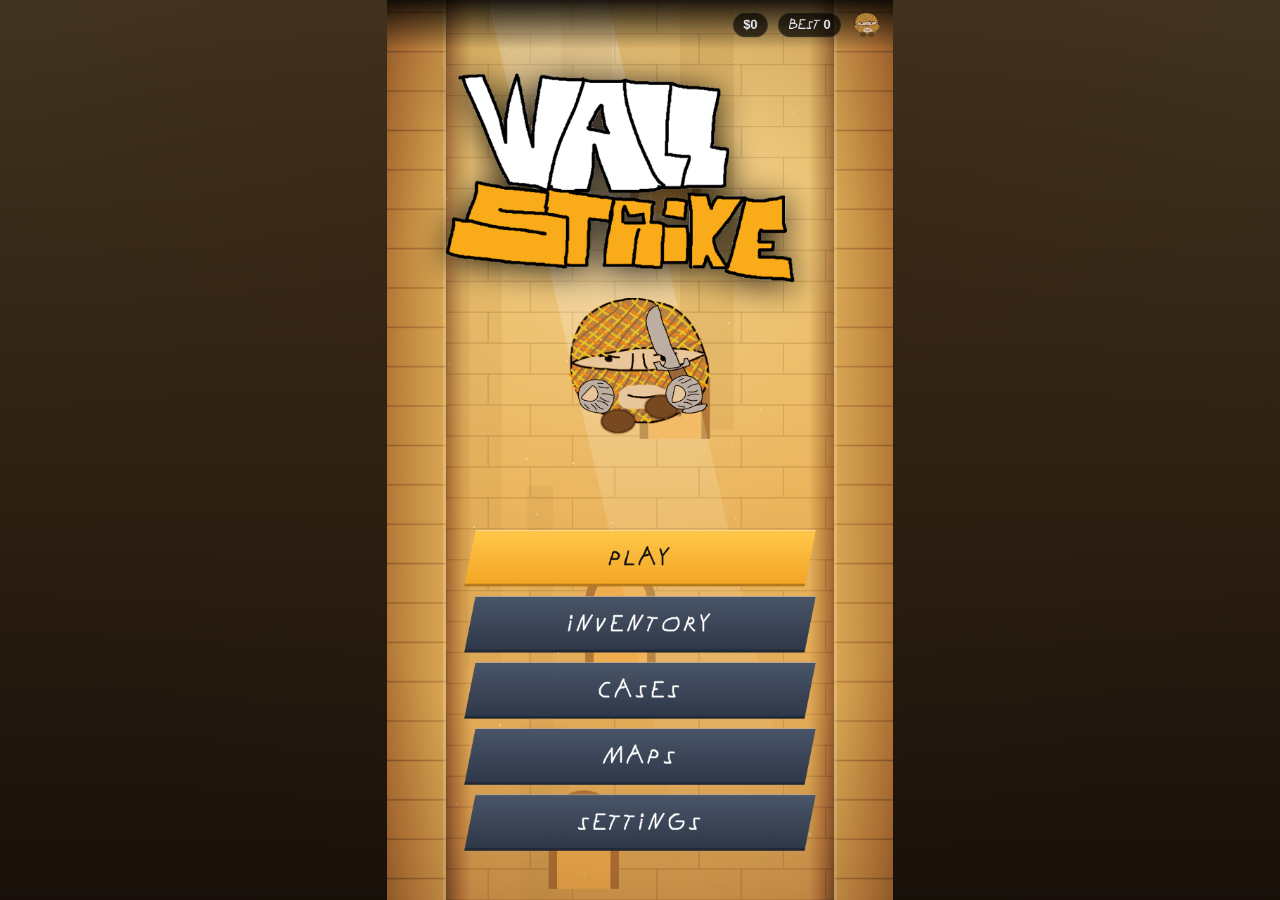
==== commit 454630be: "Add files via upload" ====
--- a/index.html
+++ b/index.html
@@ -1,322 +1,6 @@
 <!DOCTYPE html><html lang="cs"><head><meta charset="utf-8"><title>WALL STRIKE</title>
-<meta name="viewport" content="width=device-width,initial-scale=1,maximum-scale=1,user-scalable=no,viewport-fit=cover"><meta name="theme-color" content="#07090d"><meta name="mobile-web-app-capable" content="yes"><meta name="apple-mobile-web-app-capable" content="yes"><meta name="apple-mobile-web-app-status-bar-style" content="black-translucent"><meta name="apple-mobile-web-app-title" content="Wall Strike"><meta name="application-name" content="Wall Strike"><meta name="description" content="WALL STRIKE – arkádová hra se skákáním po zdech, bedýnkami a skiny."><link rel="manifest" href="manifest.webmanifest"><link rel="icon" type="image/png" href="icons/favicon.png"><link rel="apple-touch-icon" href="icons/apple-touch-icon.png">
-<style>
-@font-face{font-family:'MojeRuka';src:url(assets/ui/MojeRuka.ttf) format('truetype');font-display:block}
-/* ===== PIG STRIKE STYLE GUIDE (all UI must follow this) =====
- COLORS   --ac accent gold, --s1/--s2 surfaces, --ln hairline, --mu muted text, --bad red, --gold, --info cyan
- SHAPE    surfaces = rounded --r with 1px --ln border + 4px rarity/accent bar at the bottom (var(--c)); buttons = slanted
- TYPE     one font --ft; titles UPPERCASE, wide tracking; sizes 96/40/26/18/13
- MOTION   one speed --t; hover = lift 4px (cards) / 2px (buttons) + glow; press = scale .96
- NEW UI   build from .b/.tb (buttons), surface group (.cd .card .ri .rl), .gold/.mu text. Never hardcode new colors. */
-:root{--ac:#f5a524;--ac2:#ffc84a;--bg:#07090d;--s1:#1b2230;--s2:#0d1018;--ln:#ffffff1a;--tx:#e8edf5;--mu:#8b95a8;--bad:#eb4b4b;--gold:#ffd700;--info:#8fe0ff;
---r:10px;--sh:0 8px 22px #000a;--glow:0 0 18px #f5a52488;--ft:'MojeRuka','Segoe UI',Roboto,Arial,sans-serif;--t:.18s;
---surf:linear-gradient(160deg,color-mix(in srgb,var(--c,#555) 34%,#161c28),var(--s2) 85%);
-box-sizing:border-box;padding-top:env(safe-area-inset-top,0px);padding-bottom:env(safe-area-inset-bottom,0px)}
-html,body{height:100%;height:100dvh;margin:0;background:radial-gradient(ellipse at 50% 30%,#141b29,#07090d 70%) #07090d;color:var(--tx);overflow:hidden;font-family:var(--ft);user-select:none;-webkit-user-select:none;-webkit-touch-callout:none;-webkit-tap-highlight-color:transparent;overscroll-behavior:none;touch-action:manipulation}
-#st{position:absolute;left:50%;top:50%;width:720px;height:1280px;transform-origin:0 0;overflow:hidden}
-canvas{display:block;touch-action:none}img{-webkit-user-drag:none}#cv{position:absolute;inset:0}
-.ui{position:absolute;inset:0;transition:opacity .35s,transform .35s}.hid{opacity:0;pointer-events:none;transform:scale(1.03)}
-h1,h2,h3{margin:0;text-transform:uppercase;font-weight:800}
-.mu,small{color:var(--mu)}.gold{color:var(--gold)}
-/* buttons */
-.b,.tb{font:800 30px var(--ft);letter-spacing:.14em;border:0;cursor:pointer;clip-path:polygon(16px 0,100% 0,calc(100% - 16px) 100%,0 100%);transition:var(--t)}
-.b{color:#111;background:linear-gradient(var(--ac2),var(--ac));padding:20px 60px;min-height:80px;box-shadow:inset 0 -4px 0 #0004,inset 0 1px 0 #fff7}
-.b.s,.tb{color:#fff;background:linear-gradient(#4a5568,#2d3748)}.b.d{color:#fff;background:linear-gradient(#e0524f,#a32623)}.b.sm{font-size:23px;padding:14px 36px;min-height:62px}
-.tb{font-size:26px;padding:16px 40px;min-height:70px;box-shadow:inset 0 -3px 0 #0004,inset 0 1px 0 #fff4}.tb:not(.on){opacity:.7}.tb.on{box-shadow:inset 0 -6px 0 #0005,inset 0 1px 0 #fff9;transform:translateY(-2px)}.tb small{font-size:14px;margin-left:6px;color:var(--mu)}.tb.on small{color:#111b}.tb.on{color:#111;background:linear-gradient(var(--ac2),var(--ac))}
-.b:hover,.tb:hover{filter:brightness(1.15);transform:translateY(-2px)}.b:active,.tb:active{transform:scale(.96)}.b:disabled{opacity:.4;pointer-events:none}
-/* surfaces */
-.cd,.card,.ri,.rl,#top span{background:var(--surf);border:1px solid var(--ln);border-radius:var(--r)}
-.cd,.card,.ri{border-bottom:4px solid var(--c,#555)}
-.cd,.card{transition:var(--t);position:relative;overflow:hidden}
-.cd:hover,.card:hover{transform:translateY(-4px);box-shadow:var(--sh),0 0 20px color-mix(in srgb,var(--c,#555) 60%,transparent)}
-.cd.eq,.card.sel{outline:2px solid var(--ac);box-shadow:var(--glow)}
-.lk{cursor:default;opacity:.55}.lk canvas{filter:brightness(0) opacity(.5)}.lk:hover{transform:none;box-shadow:none}.card.off{filter:grayscale(1) brightness(.6)}
-/* top bar + menu */
-#top{bottom:auto;height:70px;display:flex;align-items:center;gap:14px;padding:0 14px;background:linear-gradient(#000d,#0000);font-weight:700;font-size:18px}
-#top span:first-child{margin-left:auto}
-#top span{display:flex;align-items:center;gap:8px;background:#000a;border-radius:20px;padding:6px 14px}
-#menu{display:flex;flex-direction:column;justify-content:flex-end;gap:14px;padding:100px 0 70px;align-items:center}#menu .b{width:500px}
-#menu h1,.rv h1{font-size:92px;letter-spacing:.08em;line-height:.95}
-#menu .logo{width:560px;max-width:90%;height:auto;display:block;filter:drop-shadow(0 6px 24px #000c)}#menu h1{margin:0 0 auto;text-align:center;text-shadow:0 4px 30px #000}#menu h1 i{color:var(--ac);font-style:normal;animation:pu 2.4s ease-in-out infinite}
-@keyframes pu{50%{text-shadow:0 0 34px #f5a524cc,0 4px 30px #000}}
-/* panels */
-#pn{background:radial-gradient(circle at 50% 0,#1a2438f2,#070a10f5 70%);backdrop-filter:blur(8px);padding:92px 20px 24px;display:flex;flex-direction:column}
-.ph{display:flex;justify-content:space-between;align-items:center}.ph h2{font-size:40px;letter-spacing:.15em;color:var(--ac)}
-.pb{flex:1;overflow:auto;margin-top:16px;padding-right:10px}.pb::-webkit-scrollbar{width:8px}.pb::-webkit-scrollbar-thumb{background:#f5a52488;border-radius:4px}
-.tabs{display:flex;gap:12px;margin-bottom:16px;padding-bottom:14px;border-bottom:2px solid var(--ln)}
-.gr{display:grid;grid-template-columns:repeat(auto-fill,150px);gap:14px}.big{display:flex;gap:26px;flex-wrap:wrap}
-.cd{padding:10px;text-align:center;cursor:pointer;isolation:isolate}.cd::before{content:'';position:absolute;inset:0;z-index:-1;background:radial-gradient(circle at 50% 40%,#ffffff26,#0000 62%)}.cd canvas{margin:0 auto}.cd:not(.lk) canvas{filter:drop-shadow(0 4px 6px #000a)}
-.cd b{display:block;font-size:13px;white-space:nowrap;overflow:hidden;text-overflow:ellipsis}.cd small{font-size:12px}.cd.eq small{color:var(--ac)}
-.card{width:300px;padding:22px;text-align:center}.card h3{margin:6px 0;font-size:26px;letter-spacing:.12em}.card .em{font-size:84px;filter:drop-shadow(0 0 16px var(--c))}.card p{color:var(--mu);font-size:14px;min-height:36px}
-.mp{height:140px;margin:-22px -22px 14px;display:flex;align-items:flex-end;justify-content:center;font-size:46px;font-weight:900;color:#fff;text-shadow:0 2px 8px #000}
-/* overlay / reveal / case roll */
-#ov{display:flex;align-items:center;justify-content:center;background:#000a}
-.rv{text-align:center;position:relative;animation:pp .35s ease-out}@keyframes pp{from{transform:scale(.85);opacity:0}}
-.rv h1{color:var(--bad);text-shadow:0 0 30px #eb4b4b88}.rv .big2{font-size:70px;font-weight:900}.rv p{font-size:22px;margin:6px}.rv h2{margin:8px;font-size:38px;letter-spacing:.1em}.rv h3{font-size:26px;letter-spacing:.15em}
-.row{display:flex;gap:20px;justify-content:center;margin-top:26px}#bg canvas{margin:0 auto}
-.glow{position:absolute;left:50%;top:150px;width:420px;height:420px;margin-left:-210px;border-radius:50%;background:radial-gradient(var(--c),#0000 68%);animation:gl 1.2s ease-out;opacity:.8}@keyframes gl{from{transform:scale(0)}to{transform:scale(1)}}
-.rl{width:680px;height:170px;overflow:hidden;position:relative;background:var(--s2)}.tr{display:flex;gap:8px;padding:6px 0 0 0;width:max-content}
-.ri{width:130px;height:156px;text-align:center;flex:none}.ri small{display:block;font-size:12px;color:#c7d0e0;white-space:nowrap;overflow:hidden}
-.mk{position:absolute;left:339px;top:0;bottom:0;width:3px;background:var(--ac);z-index:3;box-shadow:0 0 12px var(--ac)}
-input[type=range]{width:340px;accent-color:var(--ac)}.set{display:flex;flex-direction:column;gap:22px;align-items:flex-start;font-size:22px}
-html,body{height:100vh;height:100dvh}
-canvas{touch-action:none}
-button{touch-action:manipulation;-webkit-tap-highlight-color:transparent}
-.pb{touch-action:pan-y;overscroll-behavior:contain;-webkit-overflow-scrolling:touch}
-#st{position:fixed;left:0;top:0;will-change:transform;backface-visibility:hidden}
-#cv{width:720px;height:1280px}
-@media (hover:none){.cd:hover,.card:hover{transform:none;box-shadow:none}.b:hover,.tb:hover{filter:none;transform:none}.b:active,.tb:active{transform:scale(.96)}}
-@media (prefers-reduced-motion:reduce){#menu h1 i{animation:none}}
-</style></head><body>
+<meta name="viewport" content="width=device-width,initial-scale=1,maximum-scale=1,user-scalable=no,viewport-fit=cover"><meta name="theme-color" content="#07090d"><meta name="mobile-web-app-capable" content="yes"><meta name="apple-mobile-web-app-capable" content="yes"><meta name="apple-mobile-web-app-status-bar-style" content="black-translucent"><meta name="apple-mobile-web-app-title" content="Wall Strike"><meta name="application-name" content="Wall Strike"><meta name="description" content="WALL STRIKE – arkádová hra se skákáním po zdech, bedýnkami a skiny."><link rel="manifest" href="manifest.webmanifest"><link rel="icon" type="image/png" href="assets/icons/favicon.png"><link rel="apple-touch-icon" href="assets/icons/apple-touch-icon.png">
+<link rel="stylesheet" href="css/style.css"></head><body>
 <div id="st"><canvas id="cv" width="720" height="1280"></canvas>
 <div id="top" class="ui"></div><div id="menu" class="ui"></div><div id="pn" class="ui hid"></div><div id="ov" class="ui hid"></div></div>
-<script>
-'use strict';
-const W=720,H=1280,LX=84,RX=636,R=34,$=s=>document.querySelector(s),E=(t,c,h)=>{const e=document.createElement(t);if(c)e.className=c;if(h!=null)e.innerHTML=h;return e};
-const C=$('#cv'),X=C.getContext('2d',{alpha:false}),tp=$('#top'),menu=$('#menu'),pn=$('#pn'),ov=$('#ov'),st=$('#st');let QL=(window.devicePixelRatio||1)>=2?.85:1,RK=1,UK=1,fe=16,fc=0;
-try{const sbd=Object.getOwnPropertyDescriptor(CanvasRenderingContext2D.prototype,'shadowBlur');Object.defineProperty(X,'shadowBlur',{get(){return sbd.get.call(X)},set(v){sbd.set.call(X,QL<.8?0:v)},configurable:true})}catch(e){};
-/* ---------- ITEM TABLE: one row per skin. New skin = one row here + one PNG in assets/. ----------
- t: a agent | k knife (expands into FIN finishes) | g gloves; r: rarity index into RAR (knife: base model rarity);
- def: in the starting inventory and never dropped from cases; eq: also equipped on a fresh save;
- img: PNG path under assets/ (without .png); col: agent colours {a,b,d} or glove colours [main,dark] */
-const SKINS=[
-{t:'a',id:'donk',n:'Donk',r:6,img:'agents/donk',col:{a:'#efd8d0',b:'#c9a89a',d:'#54463a'}},
-{t:'a',id:'curly',n:'Curly',r:5,img:'agents/curly',col:{a:'#e8a888',b:'#c88868',d:'#5a2f1a'}},
-{t:'a',id:'monesy',n:'Monesy',r:4,img:'agents/monesy',col:{a:'#e0bda7',b:'#c49a80',d:'#5a3a22'}},
-{t:'a',id:'camo',n:'Camo',r:0,def:1,eq:1,img:'agents/camo',col:{a:'#a37a4c',b:'#7a5a36',d:'#5a4026'}},
-{t:'k',id:'karambit',n:'Karambit',r:1,def:1,img:'knives/karambit'},
-{t:'k',id:'bowie',n:'Bowie Knife',r:1,def:1,eq:1,img:'knives/bowie'},
-{t:'k',id:'butterfly',n:'Butterfly Knife',r:2,img:'knives/butterfly'},
-{t:'g',id:'vice',n:'Sport Gloves | Vice',r:3,img:'gloves/vice',col:['#ec4899','#383533']},
-{t:'g',id:'basic',n:'Sport Gloves | Default',r:0,def:1,eq:1,img:'gloves/basic',col:['#9da3af','#6b7280']}];
-const SID=o=>o.t=='k'?`k:${o.id}:0`:o.t+':'+o.id;
-const DEF=()=>{const inv={},eq={};SKINS.forEach(o=>{if(o.def)inv[SID(o)]=1;if(o.eq)eq[o.t]=SID(o)});return{$:0,best:0,inv,eq,map:0,vol:.6,mute:false}};
-let S;try{S=Object.assign(DEF(),JSON.parse(localStorage.getItem('pigstrike')||'{}'))}catch(e){S=DEF()}
-const save=()=>{try{localStorage.setItem('pigstrike',JSON.stringify(S))}catch(e){}};
-/* ---------- DATA ---------- */
-const RAR=[['Consumer Grade','#b0c3d9'],['Industrial Grade','#5e98d9'],['Mil-Spec','#4b69ff'],['Restricted','#8847ff'],['Classified','#d32ce6'],['Legendary','#eb4b4b'],['Secret','#ffd700']];
-const MAPS=[
-{n:'Mirage',u:0,m:1,sp:1,dec:0,sky:['#f6c27a','#e9a15b','#b9794a'],gr:'#c89a62',gd:'#8d6a3f',c:'#d9b27a'},
-{n:'Inferno',u:500,m:1.3,sp:1,dec:1,sky:['#f58a4a','#c9562f','#5a2a2a'],gr:'#7a4a3a',gd:'#4a2a22',c:'#b5533a'},
-{n:'Dust II',u:1200,m:1.6,sp:1.05,dec:2,sky:['#8fc7e8','#e8d9a8','#d4b36f'],gr:'#d0b070',gd:'#a2824a',c:'#c9a45c'},
-{n:'Ancient',u:2500,m:2,sp:1.1,dec:3,sky:['#2f5a4a','#4f8a5d','#1f3a2f'],gr:'#4a6a45',gd:'#2d4430',c:'#6d8f6a'},
-{n:'Nuke',u:4500,m:2.5,sp:1.2,dec:4,sky:['#3a4a60','#6f8097','#26303f'],gr:'#59616d',gd:'#353b45',c:'#8794a5'},
-{n:'Anubis',u:7000,m:3,sp:1.1,g:.82,dec:5,sky:['#0f4f5c','#2a9a9a','#e0b860'],gr:'#c8a868',gd:'#7a5f35',c:'#d3b36a'},
-{n:'Cache',u:9000,m:3.5,sp:1.15,dec:6,sky:['#8a9aa8','#c9b99a','#5a5f66'],gr:'#6f6a60',gd:'#3f3c36',c:'#8a8578'},
-{n:'Overpass',u:12000,m:4,sp:1.15,dec:7,sky:['#6a8fb0','#aebfc8','#4a5a60'],gr:'#6a7a70',gd:'#3a463f',c:'#7f8f88'},
-{n:'Train',u:16000,m:4.5,sp:1.2,dec:8,sky:['#6a6f78','#9a9a98','#3a3d42'],gr:'#6a5a4a',gd:'#3a2f26',c:'#7a6a58'},
-{n:'Vertigo',u:21000,m:5,sp:1.25,g:.9,dec:9,sky:['#5aa0d8','#bfe0f5','#3a5a78'],gr:'#9aa0a8',gd:'#5a6068',c:'#aab4c0'}];
-const MODS=['Standard','Warm alleys','Faster desert','Mossy ruins','Speed +20%','Low gravity','Warehouse crates','Bridge run','Rail yard','Skyscraper'];
-const AN={pig:{a:'#ffc0cb',b:'#e8869b',d:'#c4607a'},chick:{a:'#ffe27a',b:'#f2b630',d:'#e08a1a'},frog:{a:'#9be36a',b:'#3f9a3a',d:'#2a6a2a'},panda:{a:'#fff',b:'#cfd5dc',d:'#222'},fox:{a:'#ffa05a',b:'#d9591a',d:'#5a2a12'},bear:{a:'#b07a4a',b:'#6a4128',d:'#3a2214'},ghost:{a:'#eaf8ff',b:'#8fd0f0',d:'#bfe8ff'}};
-const FIN=[['Default','#d7dde6','#7d8794',-1],['Safari Mesh','#8a7a50','#4a4026',0],['Forest DDPAT','#5e7a45','#2a3a22',0],['Blue Steel','#6f8fb5','#2c4260',1],['Crimson Web','#d34040','#5a1414',2],['Fade','#ff9a3d','#d83ad0',3],['Doppler','#3d7dff','#b13dff',3],['Slaughter','#ff5a3d','#7a0f0f',3],['Gamma Lore','#7dff6a','#1a8a3a',5]].map(a=>({n:a[0],c:[a[1],a[2]],t:a[3]}));
-const ITEM={},POOL=[[],[],[],[],[],[],[]];const add=o=>{ITEM[o.id]=o;if(!o.nd)POOL[o.r].push(o.id)};
-SKINS.forEach(o=>{if(o.t=='a')add({id:'a:'+o.id,t:'a',k:o.id,n:o.n,r:o.r,nd:!!o.def});
-else if(o.t=='k'){add({id:SID(o),t:'k',s:o.id,f:0,n:o.n+' | Default',r:o.def?0:o.r,nd:!!o.def});for(let f=1;f<9;f++)add({id:`k:${o.id}:${f}`,t:'k',s:o.id,f,n:o.n+' | '+FIN[f].n,r:Math.min(6,o.r+FIN[f].t)})}
-else add({id:SID(o),t:'g',n:o.n,r:o.r,c:o.col,img:o.id,nd:!!o.def})});
-{const D=DEF();for(const id in D.inv)S.inv[id]=S.inv[id]||1;['a','k'].forEach(t=>{if(!ITEM[S.eq[t]]||!S.inv[S.eq[t]])S.eq[t]=D.eq[t]});if(S.eq.g&&(!ITEM[S.eq.g]||!S.inv[S.eq.g]))S.eq.g=null}
-const CS=[{n:'Agent Case',p:380,b:1.5,col:'#d32ce6',t:'a',d:'For your player<br>Unlock new agents'},{n:'Knife Case',p:260,b:1.6,col:'#eb4b4b',t:'k',d:'Unlock a new knife<br>and its skins'},{n:'Gloves Case',p:320,b:1.5,col:'#ffd700',t:'g',d:'Unlock new gloves'}];
-const WT=[45,28,16,7,3,.8,.2],REF=[5,10,20,40,70,120,200];
-if(S.pend){const pid=S.pend;delete S.pend;if(ITEM[pid]){const dp=S.inv[pid];S.inv[pid]=(dp||0)+1;if(dp)S.$+=REF[ITEM[pid].r]}save()}
-function roll(ci,any){const c=CS[ci],ids=Object.values(ITEM).filter(i=>!i.nd&&(any||i.t==c.t)),w=ids.map(i=>WT[i.r]*Math.pow(c.b,i.r)),T=w.reduce((a,b)=>a+b);let q=Math.random()*T,k=0;while(k<ids.length-1&&q>w[k]){q-=w[k];k++}return ids[k].id}
-/* ---------- SOUND ---------- */
-let AC;const au=()=>{if(!AC)try{AC=new(window.AudioContext||window.webkitAudioContext)()}catch(e){}if(AC&&AC.state=='suspended')AC.resume();return AC};
-function tone(f,d,ty='sine',v=.2,f2){const a=au();if(!a||S.mute||S.vol<=0)return;const o=a.createOscillator(),g=a.createGain(),t=a.currentTime;o.type=ty;o.frequency.setValueAtTime(f,t);if(f2)o.frequency.exponentialRampToValueAtTime(f2,t+d);g.gain.setValueAtTime(v*S.vol,t);g.gain.exponentialRampToValueAtTime(.001,t+d);o.connect(g);g.connect(a.destination);o.start(t);o.stop(t+d)}
-let CASEBUF=null,CASEREQ=0;const CASE_URL='assets/audio/case-open.mp3';
-function loadCase(){if(CASEBUF||CASEREQ)return;const a=au();if(!a)return;CASEREQ=1;try{fetch(CASE_URL).then(r=>r.ok?r.arrayBuffer():Promise.reject()).then(u=>{const p=a.decodeAudioData(u,b=>{CASEBUF=b},()=>{CASEREQ=0});if(p&&p.catch)p.catch(()=>{CASEREQ=0})}).catch(()=>{CASEREQ=0})}catch(e){CASEREQ=0}}
-function playCase(){const a=au();if(!a||S.mute||S.vol<=0)return;if(!CASEBUF){tone(200,.6,'sawtooth',.12,900);return}const s=a.createBufferSource(),g=a.createGain();s.buffer=CASEBUF;g.gain.value=S.vol;s.connect(g);g.connect(a.destination);s.start()}
-const SFX={jump:()=>tone(300,.18,'square',.1,700),land:()=>tone(140,.12,'sine',.3,60),coin:()=>{tone(880,.08,'triangle',.2);setTimeout(()=>tone(1320,.12,'triangle',.2),60)},pass:()=>tone(520,.1,'sine',.15,780),tick:()=>tone(900,.03,'square',.08),click:()=>tone(660,.05,'square',.1),over:()=>tone(300,.7,'sawtooth',.2,50),open:()=>playCase(),rare:r=>{for(let i=0;i<r+3;i++)setTimeout(()=>tone(400*Math.pow(1.26,i),.25,'triangle',.25),i*90)}};
-/* ---------- DRAWING: ITEMS ---------- */
-const AS={},GI={},KI={},KC={},SPR={a:AS,g:GI,k:KI};
-SKINS.forEach(o=>{const i=new Image();if(o.t=='a'){AN[o.id]=o.col;i.onload=()=>{try{top_()}catch(e){}}}i.src='assets/'+o.img+'.png';SPR[o.t][o.id]=i});
-const CRATE='assets/ui/crate.png';const CRI=new Image();CRI.src=CRATE;
-function kimg(s,f){const IM=KI[s];if(!IM||!IM.naturalWidth)return null;const ck=s+f;if(KC[ck])return KC[ck];const w=IM.naturalWidth,h=IM.naturalHeight,cv=document.createElement('canvas');cv.width=w;cv.height=h;const x=cv.getContext('2d');x.drawImage(IM,0,0);const d=x.getImageData(0,0,w,h),p=d.data,F=FIN[f],hx=q=>[1,3,5].map(i=>parseInt(q.substr(i,2),16)),A=hx(F.c[0]),B=hx(F.c[1]);
-for(let i=0;!(f==0&&s!='karambit')&&i<p.length;i+=4){const r=p[i],g=p[i+1],l=p[i+2];if(p[i+3]&&Math.abs(r-g)<25&&Math.abs(g-l)<30&&r>130&&r<205){const t=((i/4)%w)/w;for(let k=0;k<3;k++)p[i+k]=A[k]+(B[k]-A[k])*t}}x.putImageData(d,0,0);return KC[ck]=cv}
-function knife(c,s,f,L=70){if(KI[s]){const cv=kimg(s,f);if(cv){const sc=L*(L>74?1.35:.95)/cv.width,w=cv.width*sc,h=cv.height*sc;c.save();c.scale(-1,1);c.rotate(s=='karambit'?Math.PI/2:-Math.PI/2);c.drawImage(cv,-w*.3,-h*.55,w,h);c.restore();return}}const F=FIN[f],g=c.createLinearGradient(-10,0,10,0);g.addColorStop(0,F.c[0]);g.addColorStop(1,F.c[1]);c.save();c.lineJoin='round';
-if(s=='butterfly'){[-.55,.55].forEach(a=>{c.save();c.rotate(a);c.fillStyle='#2a2f38';c.beginPath();c.roundRect(-5,2,10,34,4);c.fill();c.fillStyle=F.c[0];c.fillRect(-5,12,10,3);c.restore()})}
-else{c.fillStyle='#2a2f38';c.beginPath();c.roundRect(-6,0,12,30,4);c.fill();c.fillStyle=F.c[0];c.fillRect(-6,10,12,3);if(s=='skeleton'){c.strokeStyle=F.c[0];c.lineWidth=2;for(let y=14;y<30;y+=5){c.beginPath();c.moveTo(-6,y);c.lineTo(6,y+3);c.stroke()}}c.fillStyle='#59616f';c.fillRect(-11,-2,22,5)}
-if(s=='karambit'){c.strokeStyle='#8c97a6';c.lineWidth=3;c.beginPath();c.arc(0,34,6,0,7);c.stroke()}
-c.fillStyle=g;c.strokeStyle='#0007';c.lineWidth=1.5;c.beginPath();
-if(s=='karambit'){c.moveTo(-6,0);c.quadraticCurveTo(-40,-L*.5,10,-L);c.quadraticCurveTo(-16,-L*.5,6,0)}
-else if(s=='talon'){c.moveTo(-8,0);c.quadraticCurveTo(-10,-L*.6,16,-L);c.quadraticCurveTo(10,-L*.4,8,0)}
-else{const w=s=='m9'?10:s=='skeleton'||s=='butterfly'?5.5:7.5;c.moveTo(-w,0);c.lineTo(-w,-L*.72);c.lineTo(s=='flip'||s=='bayonet'?-1:0,-L);c.lineTo(w*.9,-L*.66);c.lineTo(w,0);if(s=='bayonet'){c.moveTo(0,-8)}}
-c.closePath();c.fill();c.stroke();
-if(s=='skeleton'){c.fillStyle='#000a';c.beginPath();c.arc(0,-14,2.5,0,7);c.fill()}
-if(s!='karambit'&&s!='talon'){c.strokeStyle='#fff8';c.lineWidth=1.2;c.beginPath();c.moveTo(0,-4);c.lineTo(0,-L*.78);c.stroke()}c.restore()}
-function glove(c,gl,r,A){const gi=gl&&gl.img&&GI[gl.img];if(gi&&gi.naturalWidth){const w=r*2.4,h=w*gi.naturalHeight/gi.naturalWidth;c.drawImage(gi,-w/2,-h/2,w,h);return}const g=c.createRadialGradient(-r*.3,-r*.3,1,0,0,r);g.addColorStop(0,gl?gl.c[0]:A.a);g.addColorStop(1,gl?gl.c[1]:A.b);c.fillStyle=g;c.beginPath();c.arc(0,0,r,0,7);c.fill();
-if(gl){c.fillStyle=gl.c[1];c.fillRect(-r*.8,r*.55,r*1.6,r*.5);c.strokeStyle='#0005';c.lineWidth=1;for(let i=-1;i<2;i++){c.beginPath();c.moveTo(i*r*.4,-r*.9);c.lineTo(i*r*.4,-r*.3);c.stroke()}}}
-function animal(c,k,o={}){const A=AN[k],r=34,t=o.t||0,ph=o.ph||0;c.save();
-if(k=='ghost'){c.globalAlpha=.92;c.shadowColor='#8fe0ff';c.shadowBlur=22}
-const el=(x,y,a,b,col,rot=0)=>{c.fillStyle=col;c.beginPath();c.ellipse(x,y,a,b,rot,0,7);c.fill()};
-if(k=='pig'||k=='fox'){const big=k=='fox'?1.5:1;[-1,1].forEach(s=>{c.fillStyle=k=='fox'?A.b:A.b;c.beginPath();c.moveTo(s*8,-r+6);c.lineTo(s*30,-r-12*big);c.lineTo(s*31,-r+16);c.fill();if(k=='fox'){c.fillStyle=A.d;c.beginPath();c.moveTo(s*20,-r-4);c.lineTo(s*30,-r-12*big);c.lineTo(s*26,-r+4);c.fill()}})}
-if(k=='panda'||k=='bear')[-1,1].forEach(s=>el(s*24,-26,10,10,k=='panda'?'#222':A.b));
-if(k=='fox')el(-r-4,8,16,10,A.b,-.4);
-const g=c.createRadialGradient(-10,-12,4,0,0,r);g.addColorStop(0,A.a);g.addColorStop(1,A.b);c.fillStyle=g;c.beginPath();c.arc(0,0,r,0,7);const sp=AS[k],dk=sp&&sp.naturalWidth;if(!dk)c.fill();c.shadowBlur=0;if(dk)c.drawImage(sp,-42,-40,84,Math.round(84*sp.naturalHeight/sp.naturalWidth));
-if(k=='pig'){el(22,6,12,9,'#ff9bb0');el(19,6,2.2,3.5,'#a03a58');el(26,6,2.2,3.5,'#a03a58');el(2,10,6,4,'#ff8aa5')}
-if(k=='chick'){c.fillStyle='#f2b630';[-6,0,6].forEach((x,i)=>{c.beginPath();c.moveTo(x-3,-r+3);c.lineTo(x+(i-1)*3,-r-14);c.lineTo(x+3,-r+3);c.fill()});c.fillStyle='#ff8a1a';c.beginPath();c.moveTo(28,0);c.lineTo(44,6);c.lineTo(28,12);c.fill();el(-24,6,7,12,A.b,.3)}
-if(k=='panda'){el(5,-9,8,10,'#222',.3);el(24,-9,8,10,'#222',-.3);el(34,6,4,3,'#222')}
-if(k=='fox'){c.fillStyle='#fff';c.beginPath();c.moveTo(10,14);c.lineTo(36,6);c.lineTo(28,26);c.fill();el(35,6,4,3.5,'#111')}
-if(k=='bear'){el(24,8,12,9,'#d9b48a');el(30,5,4,3,'#111')}
-if(k=='frog'){[-8,16].forEach((x,i)=>{el(x,-28-i*2,11,11,A.a);el(x,-28-i*2,9,9,'#fff');el(x+2,-28-i*2,4,4,'#111')});c.strokeStyle='#1d4a1d';c.lineWidth=2.5;c.beginPath();c.arc(14,8,16,.2,1.3);c.stroke()}
-if(k!='frog'&&!AS[k]){const bl=(t%3.4)<.12;[6,22].forEach(x=>{if(bl){c.strokeStyle='#111';c.lineWidth=2;c.beginPath();c.moveTo(x-5,-10);c.lineTo(x+5,-10);c.stroke()}else{el(x,-10,5.5,6.5,'#fff');el(x+1.8,-9.5,3,3.6,'#111');el(x+2.6,-11,1,1,'#fff')}})}
-if(k!='ghost')for(let i=0;i<2;i++){const l=o.air?-3:Math.max(0,Math.sin(ph+i*Math.PI))*9;el((i?1:-1)*13,r-1-l,10,7,A.d);c.strokeStyle='#0005';c.lineWidth=1.5;c.beginPath();c.ellipse((i?1:-1)*13,r-1-l,10,7,0,0,7);c.stroke()}
-if(!o.nk&&k!='ghost'&&!AS[k]){c.save();c.rotate(.18);c.fillStyle='#1a1d26';c.beginPath();c.ellipse(0,-r+3,20,5,0,0,7);c.fill();c.fillRect(-12,-r-17,24,20);c.fillStyle='#c0392b';c.fillRect(-12,-r-2,24,4);c.restore()}if(!o.nk){c.save();c.translate(-26,18);c.rotate(Math.sin(t*3+1)*.12);glove(c,S.eq.g?ITEM[S.eq.g]:null,9,A);c.restore()}if(!o.nk){c.save();c.translate(26,16);c.rotate(o.ka==null?-.4:o.ka);c.save();c.translate(0,-6);knife(c,ITEM[S.eq.k].s,ITEM[S.eq.k].f,72);c.restore();glove(c,S.eq.g?ITEM[S.eq.g]:null,9,A);c.restore()}
-c.restore()}
-function icon(it,z){const cv=E('canvas');cv.width=cv.height=z*UK;cv.style.width=cv.style.height=z+'px';const c=cv.getContext('2d');c.scale(UK,UK);c.translate(z/2,z/2);c.scale(z/110,z/110);
-if(it.t=='a')animal(c,it.k,{nk:1,t:1});else if(it.t=='k'){const kc=kimg(it.s,it.f);if(kc){const w=104,h=w*kc.height/kc.width;c.rotate(-.12);c.drawImage(kc,-w/2,-h/2,w,h)}else{c.rotate(.7);c.scale(.85,.85);c.translate(0,21);knife(c,it.s,it.f,76)}}else if(it.img){const gi=GI[it.img];if(gi&&gi.naturalWidth){const w=96,h=w*gi.naturalHeight/gi.naturalWidth;c.drawImage(gi,-w/2,-h/2,w,h)}}else if(it.c){c.scale(1.7,1.7);glove(c,it,26,AN.pig)}else{c.fillStyle='#667';c.font='bold 50px "MojeRuka","Segoe UI",Arial';c.textAlign='center';c.fillText('✕',0,16)}return cv}
-/* ---------- DRAWING: WORLD ---------- */
-let BY=0;const rnd=n=>{const x=Math.sin(n*127.1)*43758.5453;return x-Math.floor(x)};
-function lay(sp,gap,off,f){const o=off*sp,k=Math.floor(o/gap);for(let i=-1;i<W/gap+2;i++)f(i*gap-(o-k*gap),k+i)}
-function deco(m,x,i,t){const r=rnd(i),h=150+r*120,b=BY;X.fillStyle=m.c;
-switch(m.dec){
-case 0:X.fillRect(x,b-h,230,h);X.fillStyle=m.gd;X.beginPath();X.arc(x+115,b-62,34,Math.PI,0);X.lineTo(x+149,b);X.lineTo(x+81,b);X.fill();X.fillStyle=m.c;X.beginPath();X.arc(x+115,b-h,48,Math.PI,0);X.fill();X.fillStyle=m.gd;X.fillRect(x+20,b-h+30,24,40);X.fillRect(x+186,b-h+30,24,40);break;
-case 1:X.fillRect(x,b-h,200,h);X.strokeStyle='#0003';for(let y=b-h;y<b;y+=14){X.beginPath();X.moveTo(x,y);X.lineTo(x+200,y);X.stroke()}X.fillStyle='#4a1f1a';X.beginPath();X.moveTo(x-12,b-h);X.lineTo(x+100,b-h-60);X.lineTo(x+212,b-h);X.fill();X.fillStyle='#ffd27a';X.shadowColor='#ffb04a';X.shadowBlur=18;for(let k=0;k<2;k++)for(let j=0;j<2;j++)if(rnd(i*7+k*3+j)>.3)X.fillRect(x+28+k*90,b-h+24+j*70,34,46);X.shadowBlur=0;break;
-case 2:X.fillRect(x,b-100-r*60,260,100+r*60);X.fillStyle=m.gd;X.beginPath();X.arc(x+130,b-50,38,Math.PI,0);X.lineTo(x+168,b);X.lineTo(x+92,b);X.fill();if(r>.5){X.fillStyle=m.c;X.fillRect(x+210,b-h-40,30,h+40);X.beginPath();X.arc(x+225,b-h-40,22,Math.PI,0);X.fill()}break;
-case 3:for(let s=0;s<5;s++){X.fillStyle=s%2?m.c:m.gd;X.fillRect(x+s*26,b-(s+1)*42-r*20,260-s*52,42+r*20)}X.fillStyle='#5dffc8';X.shadowColor='#5dffc8';X.shadowBlur=16;X.fillRect(x+124,b-230-r*20,12,10);X.shadowBlur=0;X.strokeStyle='#2f7a3a';X.lineWidth=4;for(let k=0;k<4;k++){X.beginPath();X.moveTo(x+30+k*60,b-60);X.lineTo(x+34+k*60,b-60-30-k*6);X.stroke()}break;
-case 4:X.beginPath();X.moveTo(x,b);X.quadraticCurveTo(x+50,b-h*.5,x+30,b-h);X.lineTo(x+150,b-h);X.quadraticCurveTo(x+130,b-h*.5,x+180,b);X.fill();X.fillStyle='#0003';X.fillRect(x+90,b-h,60,h);X.fillStyle='#ffffff55';X.beginPath();X.arc(x+90,b-h-20,36,0,7);X.arc(x+120,b-h-40,28,0,7);X.fill();X.fillStyle=Math.sin(t*4+i)>0?'#ff3a3a':'#601010';X.fillRect(x+84,b-h-4,12,8);break;
-case 5:X.beginPath();X.moveTo(x+30,b);X.lineTo(x+50,b-h-40);X.lineTo(x+70,b);X.fill();X.fillStyle='#ffd870';X.beginPath();X.moveTo(x+43,b-h-14);X.lineTo(x+50,b-h-40);X.lineTo(x+57,b-h-14);X.fill();X.fillStyle=m.c;for(let k=0;k<3;k++){X.fillRect(x+110+k*44,b-110,22,110);X.fillStyle=m.gd;X.fillRect(x+106+k*44,b-116,30,10);X.fillStyle=m.c}X.fillStyle='#3ad0d055';X.fillRect(x+100,b-12,160,12);break;
-case 6:X.fillRect(x,b-h*.6,220,h*.6);X.fillStyle=m.gd;X.fillRect(x-10,b-h*.6-14,240,14);X.fillStyle='#8a6a3a';X.fillRect(x+230,b-70,60,70);X.fillRect(x+250,b-130,50,60);X.fillStyle='#0003';X.fillRect(x+230,b-38,60,4);break;
-case 7:X.fillRect(x,b-30,300,30);X.fillStyle=m.gd;for(let k=0;k<4;k++)X.fillRect(x+10+k*80,b-h*.7,22,h*.7-30);X.fillStyle=m.c;X.fillRect(x-10,b-h*.7-18,320,18);X.fillStyle='#2a5a4a77';X.fillRect(x,b-12,300,12);break;
-case 8:X.fillRect(x,b-90,260,70);X.fillStyle=m.gd;X.fillRect(x,b-26,260,8);X.fillStyle='#0004';for(let k=0;k<6;k++)X.fillRect(x+14+k*42,b-80,3,50);X.fillStyle='#222';X.beginPath();X.arc(x+50,b-14,12,0,7);X.arc(x+210,b-14,12,0,7);X.fill();X.fillStyle='#8a3a2a';X.fillRect(x+260,b-60,30,40);break;
-case 9:X.fillRect(x,b-h-80,120,h+80);X.fillStyle=m.gd;for(let y=b-h-70;y<b;y+=26)X.fillRect(x+8,y,104,14);X.fillStyle='#ff9a3d';X.fillRect(x+120,b-h-80,5,70);X.fillStyle='#e0e6ee55';X.fillRect(x+140,b-130,18,130)}}
-function shaft(m,cam,t){const tl=(f,gap,fn)=>{const b=cam*f,k=Math.floor(b/gap);for(let i=k-1;i<=k+Math.ceil(H/gap)+2;i++)fn(H-(i*gap-b),i)};
-X.fillStyle=m.c;X.globalAlpha=.5;X.fillRect(LX,0,RX-LX,H);X.globalAlpha=1;
-X.strokeStyle='#0002';X.lineWidth=2;tl(.6,44,(y,i)=>{X.beginPath();X.moveTo(LX,y);X.lineTo(RX,y);for(let x=LX+(i%2)*60;x<RX;x+=120){X.moveTo(x,y);X.lineTo(x,y-44)}X.stroke()});
-tl(.6,320,(yb,i)=>{const r=rnd(i),cx=W/2+(r-.5)*160;
-switch(m.dec){
-case 0:X.fillStyle=m.gd;X.beginPath();X.moveTo(cx-50,yb-60);X.lineTo(cx-50,yb-150);X.arc(cx,yb-150,50,Math.PI,0);X.lineTo(cx+50,yb-60);X.fill();X.fillStyle=m.sky[1];X.beginPath();X.moveTo(cx-38,yb-60);X.lineTo(cx-38,yb-150);X.arc(cx,yb-150,38,Math.PI,0);X.lineTo(cx+38,yb-60);X.fill();break;
-case 1:X.fillStyle='#3a1812';X.fillRect(cx-36,yb-190,72,120);X.fillStyle='#ffd27a';X.shadowColor='#ffb04a';X.shadowBlur=26;X.fillRect(cx-28,yb-182,56,104);X.shadowBlur=0;X.fillStyle='#3a1812';X.fillRect(cx-2,yb-182,4,104);X.fillRect(cx-28,yb-132,56,4);X.strokeStyle='#222';X.lineWidth=2;X.beginPath();X.moveTo(cx+100,yb-320);X.lineTo(cx+100,yb-200);X.stroke();X.fillStyle='#ffb04a';X.shadowColor='#ffb04a';X.shadowBlur=24;X.fillRect(cx+90,yb-200,20,28);X.shadowBlur=0;break;
-case 2:X.fillStyle='#6b4a2a';X.fillRect(LX,yb-130,RX-LX,16);X.fillStyle='#0005';X.fillRect(LX,yb-114,RX-LX,8);X.fillStyle='#8a6a3a';X.fillRect(cx-34,yb-182,68,52);X.fillStyle='#0004';X.fillRect(cx-34,yb-156,68,3);X.strokeStyle='#3a2a14';X.lineWidth=3;X.strokeRect(cx-34,yb-182,68,52);break;
-case 3:X.strokeStyle='#5dffc8';X.shadowColor='#5dffc8';X.shadowBlur=18;X.globalAlpha=.5+.4*Math.sin(t*2+i);X.lineWidth=4;X.beginPath();X.arc(cx,yb-150,44,0,7);X.moveTo(cx-30,yb-150);X.lineTo(cx+30,yb-150);X.moveTo(cx,yb-180);X.lineTo(cx,yb-120);X.stroke();X.globalAlpha=1;X.shadowBlur=0;X.strokeStyle='#2f7a3a';X.lineWidth=5;for(let k=0;k<4;k++){const vx=LX+30+k*150+r*40;X.beginPath();X.moveTo(vx,yb-320);X.quadraticCurveTo(vx+20,yb-250,vx-10,yb-190-k*20);X.stroke()}break;
-case 4:X.fillStyle='#4a5260';X.fillRect(cx-12,yb-320,24,320);X.fillStyle='#ffffff22';X.fillRect(cx-8,yb-320,6,320);X.fillStyle='#2a2f38';for(let y=yb-300;y<yb;y+=80)X.fillRect(cx-16,y,32,10);X.fillStyle='#f2c230';X.fillRect(LX,yb-150,RX-LX,22);X.fillStyle='#111';for(let x=LX;x<RX;x+=44){X.beginPath();X.moveTo(x,yb-150);X.lineTo(x+22,yb-150);X.lineTo(x+4,yb-128);X.lineTo(x-18,yb-128);X.fill()}X.fillStyle=Math.sin(t*4+i)>0?'#ff3a3a':'#601010';X.beginPath();X.arc(cx+60,yb-230,7,0,7);X.fill();break;
-case 5:X.fillStyle=m.gd;X.fillRect(cx-60,yb-250,120,190);X.fillStyle='#ffd870';for(let a=0;a<4;a++)for(let b=0;b<3;b++)if(rnd(i*13+a*3+b)>.35)X.fillRect(cx-44+b*34,yb-236+a*44,18,26);X.fillStyle='#ffb030';X.shadowColor='#ff9a20';X.shadowBlur=30;X.beginPath();X.arc(cx+100,yb-190,10+2*Math.sin(t*9+i),0,7);X.fill();X.shadowBlur=0;break;
-case 6:X.fillStyle='#8a6a3a';X.fillRect(cx-50,yb-130,100,70);X.strokeStyle='#4a3a1a';X.lineWidth=3;X.strokeRect(cx-50,yb-130,100,70);X.beginPath();X.moveTo(cx-50,yb-130);X.lineTo(cx+50,yb-60);X.moveTo(cx+50,yb-130);X.lineTo(cx-50,yb-60);X.stroke();X.fillStyle='#ffe9a0';X.shadowColor='#ffe9a0';X.shadowBlur=24;X.fillRect(cx-4,yb-300,8,12);X.shadowBlur=0;break;
-case 7:X.fillStyle='#4a5a55';X.fillRect(LX,yb-170,RX-LX,18);X.fillStyle='#0004';X.fillRect(LX,yb-152,RX-LX,5);X.fillStyle='#2f7a5a';X.fillRect(cx-40,yb-250,80,60);X.fillStyle='#bfe0d0';X.fillRect(cx-32,yb-244,64,8);break;
-case 8:X.fillStyle='#5a4a3a';X.fillRect(LX,yb-120,RX-LX,10);X.fillStyle='#8a3a2a';X.fillRect(cx-60,yb-230,120,100);X.fillStyle='#0004';for(let k=0;k<4;k++)X.fillRect(cx-48+k*28,yb-224,4,88);X.fillStyle='#f2c230';X.fillRect(cx-60,yb-150,120,6);break;
-case 9:X.fillStyle='#8a94a2';X.fillRect(cx-8,yb-320,16,320);X.fillStyle='#f2a030';X.fillRect(LX,yb-170,RX-LX,12);X.fillStyle='#0003';for(let x=LX;x<RX;x+=40)X.fillRect(x,yb-170,18,12);X.fillStyle=Math.sin(t*4+i)>0?'#ff3a3a':'#601010';X.beginPath();X.arc(cx+50,yb-260,6,0,7);X.fill()}});
-let g=X.createLinearGradient(0,0,0,H);g.addColorStop(0,'#fff5');g.addColorStop(1,'#fff0');X.fillStyle=g;X.beginPath();X.moveTo(LX+60,0);X.lineTo(LX+230,0);X.lineTo(RX-30,H);X.lineTo(RX-200,H);X.fill();
-X.fillStyle=['#fff','#ffb060','#ffe9b0','#b8ffd0','#cfe6ff','#9ffcf0','#ffe0a0','#cfe8d8','#d8c0a0','#e8f4ff'][m.dec];for(let i=0;i<40;i++){X.globalAlpha=.25+.3*rnd(i+3);X.fillRect(LX+rnd(i)*(RX-LX),((rnd(i+50)*H+cam*(.2+rnd(i+9)*.3)+t*8)%H+H)%H,2.5,2.5)}X.globalAlpha=1}
-function scene(m,cam,t){let g=X.createLinearGradient(0,0,0,H);g.addColorStop(0,m.sky[0]);g.addColorStop(.55,m.sky[1]);g.addColorStop(1,m.sky[2]);X.fillStyle=g;X.fillRect(0,0,W,H);
-g=X.createRadialGradient(W/2,260,10,W/2,260,520);g.addColorStop(0,'#fff8');g.addColorStop(1,'#fff0');X.fillStyle=g;X.fillRect(0,0,W,H);
-const lyr=(f,gap,fn)=>{const k=Math.floor(cam*f/gap);for(let i=k-1;i<=k+Math.ceil(H/gap)+2;i++)fn(H-(i*gap-cam*f),i)};
-X.fillStyle=m.gd;X.globalAlpha=.25;lyr(.15,340,(yb,i)=>{X.fillRect(100+rnd(i+9)*430,yb-600,36+rnd(i)*50,600)});X.globalAlpha=1;
-shaft(m,cam,t);
-[[0,-1],[RX,1]].forEach(([x0,s])=>{g=X.createLinearGradient(x0,0,x0+LX,0);g.addColorStop(s<0?0:1,m.gd);g.addColorStop(s<0?1:0,m.gr);X.fillStyle=g;X.fillRect(x0,0,LX,H);X.strokeStyle='#0004';X.lineWidth=2;for(let y=cam%56;y<H+56;y+=56){X.beginPath();X.moveTo(x0,y);X.lineTo(x0+LX,y);X.stroke()}
-X.fillStyle='#fff3';X.fillRect(s<0?LX-4:RX,0,4,H);g=X.createLinearGradient(s<0?LX:RX,0,s<0?LX+36:RX-36,0);g.addColorStop(0,'#0007');g.addColorStop(1,'#0000');X.fillStyle=g;X.fillRect(s<0?LX:RX-36,0,36,H)})}
-function fx(m){const g=X.createRadialGradient(W/2,H/2,H*.35,W/2,H/2,H*.95);g.addColorStop(0,'#0000');g.addColorStop(1,'#000a');X.fillStyle=g;X.fillRect(0,0,W,H);
-X.globalCompositeOperation='overlay';X.fillStyle=['#ffb04a55','#ff5a1a66','#ffe0a044','#3aff8a44','#4a7aff55','#2affe044','#a0b0c044','#5aa0ff44','#c8a06a44','#8ad0ff44'][m.dec];X.fillRect(0,0,W,H);X.globalCompositeOperation='source-over'}
-/* ---------- GAME (vertical wall-jump) ---------- */
-let mode='menu',G,off=0;
-const clamp=(v,a,b)=>Math.max(a,Math.min(b,v)),sy=y=>H-(y-G.cam),sawX=o=>W/2+Math.sin(G.t*2.2+o.ph)*(RX-LX)*.38;
-const SPK=new Image();SPK.src='assets/ui/spike.png';
-const SPP=[0.0, 0.225, 0.275, 0.3, 0.35, 0.375, 0.4, 0.475, 0.5, 0.55, 0.625, 0.675, 0.7, 0.75, 0.8, 0.85, 0.875, 0.925, 0.95, 0.975, 1.0, 1.0, 0.975, 0.95, 0.9, 0.825, 0.775, 0.75, 0.65, 0.625, 0.55, 0.5, 0.45, 0.4, 0.35, 0.375, 0.475, 0.55, 0.6, 0.65, 0.7, 0.825, 0.875, 0.925, 0.975, 1.0, 1.0, 1.0, 0.975, 0.95, 0.9, 0.825, 0.75, 0.725, 0.6, 0.55, 0.525, 0.425, 0.4, 0.325, 0.325, 0.35, 0.4, 0.45, 0.5, 0.55, 0.6, 0.675, 0.7, 0.725, 0.8, 0.85, 0.875, 0.875, 0.875, 0.85, 0.825, 0.775, 0.7, 0.65, 0.6, 0.55, 0.5, 0.4, 0.375, 0.3, 0.25, 0.2, 0.15];
-function spG(o){const n=Math.max(1,Math.round(o.h/120));return[n,o.h/n]}
-function spikeHit(o){const rr=R-10,u=o.s<0?G.x-LX:RX-G.x;if(u-rr>o.d)return false;const[n,gh]=spG(o),L=SPP.length,top=o.y+o.h;
-for(let k=0;k<n;k++){const yt=top-k*gh;if(G.y>yt+rr||G.y<yt-gh-rr)continue;
-for(let j=0;j<L;j++){const dp=SPP[j]*o.d;if(dp<=0)continue;const dy=G.y-(yt-(j+.5)/L*gh);if(dy*dy>=rr*rr)continue;if(u-Math.sqrt(rr*rr-dy*dy)<dp)return true}}return false}
-function newRun(){S.map=0;G={t:0,cam:0,x:LX+R,y:380,vx:0,vy:0,side:-1,jumps:0,maxY:380,sq:0,bonus:0,score:0,cash:0,combo:0,ct:0,obs:[],coins:[],pts:[],txt:[],ny:1300,dead:false,pause:0,sh:0,inv:0,tr:[],dt:0,shake:0,sl:0,face:1}}
-function mult(){return 1+Math.min(2.5,Math.floor(G.combo/6)*.5)}
-function burst(x,y,n,col,sp=300){for(let i=0;i<n;i++){const a=Math.random()*7,v=Math.random()*sp;G.pts.push({x,y,vx:Math.cos(a)*v,vy:Math.sin(a)*v-80,l:.5+Math.random()*.5,c:col,s:2+Math.random()*4})}}
-const DGS={"1":["assets/ui/digits/1.png","assets/ui/digits/1-o.png"],"2":["assets/ui/digits/2.png","assets/ui/digits/2-o.png"],"3":["assets/ui/digits/3.png","assets/ui/digits/3-o.png"],"4":["assets/ui/digits/4.png","assets/ui/digits/4-o.png"],"5":["assets/ui/digits/5.png","assets/ui/digits/5-o.png"],"6":["assets/ui/digits/6.png","assets/ui/digits/6-o.png"],"7":["assets/ui/digits/7.png","assets/ui/digits/7-o.png"],"8":["assets/ui/digits/8.png","assets/ui/digits/8-o.png"],"9":["assets/ui/digits/9.png","assets/ui/digits/9-o.png"],"0":["assets/ui/digits/0.png","assets/ui/digits/0-o.png"]};const DGI={};for(const k in DGS){DGI[k]=DGS[k].map(b=>{const i=new Image();i.src=b;return i})}const DGC={};
-function dgl(ch,col){const k=ch+col;if(DGC[k])return DGC[k];const f=DGI[ch][0],o=DGI[ch][1];if(!f.naturalWidth||!o.naturalWidth)return null;const cv=document.createElement('canvas');cv.width=f.naturalWidth;cv.height=f.naturalHeight;const x=cv.getContext('2d');x.drawImage(o,0,0);const t=document.createElement('canvas');t.width=cv.width;t.height=cv.height;const y=t.getContext('2d');y.drawImage(f,0,0);y.globalCompositeOperation='source-in';y.fillStyle=col;y.fillRect(0,0,t.width,t.height);x.drawImage(t,0,0);return DGC[k]=cv}
-function dtw(s,h){let w=0;for(const ch of String(s)){if(DGI[ch]){const i=DGI[ch][0];w+=i.naturalWidth?i.naturalWidth*h/120*.8:h*.6}else w+=X.measureText(ch).width}return w}
-function dtx(s,x,y,h,al,col,fnt){s=String(s);X.save();X.font=fnt||('900 '+h+'px "MojeRuka","Segoe UI",Arial');X.textAlign='left';const w=dtw(s,h*1.12);let cx=al=='center'?x-w/2:al=='right'?x-w:x;const dh=h*1.12;for(const ch of s){if(DGI[ch]){const c=dgl(ch,col);if(c){const dw=c.width*dh/120,sc=dh/120;X.drawImage(c,cx-dw*.1,y-dh*.8,dw,dh);cx+=dw*.8}else{X.fillStyle=col;X.fillText(ch,cx,y);cx+=h*.6}}else{X.fillStyle='#000';X.fillText(ch,cx+2,y+2);X.fillStyle=col;X.fillText(ch,cx,y);cx+=X.measureText(ch).width}}X.restore()}
-function ftx(x,y,s,c='#ffd700'){G.txt.push({x,y,s,c,l:1})}
-function coinsArc(y){const f=Math.random()<.5,q=Math.random();for(let i=0;i<5;i++){const k=f?4-i:i;G.coins.push({x:LX+70+(RX-LX-140)*k/4,y:y+60+Math.sin(Math.PI*i/4)*120,g:i==2&&q<.12,sh:i==2&&q>.9})}}
-function dif(){return Math.min(1.6,G.maxY/12000+S.map*.06)}
-function fixCoins(){for(const c of G.coins)for(const o of G.obs){if(o.k!='block')continue;const x1=o.s<0?LX:RX-o.d,x2=x1+o.d,y2=o.y+o.h;if(c.x>x1-30&&c.x<x2+30&&c.y>o.y-30&&c.y<y2+30)c.y=Math.max(c.y,y2+30)}}
-function spawn(m){const d=dif(),y=G.ny,s=Math.random()<.5?-1:1,r=Math.random();let h=200;
-if(r<.28){h=130+Math.random()*100;G.obs.push({k:'spike',s,y,h,d:46})}
-else if(r<.48){h=54;G.obs.push({k:'block',s,y,h,d:170})}
-else if(r<.68){h=370;G.obs.push({k:'spike',s,y,h:140,d:46},{k:'spike',s:-s,y:y+230,h:140,d:46})}
-else if(r<.84&&d>.08){h=320;G.obs.push({k:'block',s,y,h:54,d:150},{k:'spike',s:-s,y:y+200,h:120,d:46})}
-else if(d>.15){h=60;G.obs.push({k:'saw',y,ph:Math.random()*6,h});if(d>.5&&Math.random()<.6){h=160;G.obs.push({k:'saw',y:y+100,ph:Math.random()*6,h:60})}}
-else{h=120;G.obs.push({k:'spike',s,y,h,d:46})}
-coinsArc(y-40);fixCoins();G.ny=y+h+300+Math.random()*150-d*130}
-function jump(t){if(mode!='play'||G.dead)return;
-if(G.side){const s=G.side;t=t||-s;G.vy=t==s?820:1020;G.vx=t==s?s*140:t*900;G.side=0;G.jumps=1}
-else if(G.jumps<2){G.vy=920;G.vx=(t||Math.sign(G.vx)||1)*720;G.jumps=2;burst(G.x,sy(G.y)+R,10,'#fff8',140)}else return;
-SFX.jump();G.sq=-.3;burst(G.x,sy(G.y)+R*.6,6,'#fff6',100)}
-function die(f){if(G.dead)return;if(G.sh&&!f){G.sh=0;G.inv=1.3;G.shake=12;burst(G.x,sy(G.y),30,'#6ff',420);ftx(G.x,sy(G.y)-70,'SHIELD BROKEN','#6ff');SFX.over();return}G.dead=true;G.dt=0;G.shake=18;const y=clamp(sy(G.y),0,H-10);burst(G.x,y,40,'#ff5a3d',500);burst(G.x,y,20,'#ffd700',400);SFX.over();try{navigator.vibrate&&navigator.vibrate(80)}catch(e){}}
-function hit(x1,y1,x2,y2,pad=6){const cx=clamp(G.x,x1,x2),cy=clamp(G.y,y1,y2);return(G.x-cx)**2+(G.y-cy)**2<(R-pad)**2}
-function pass(){G.combo++;G.ct=3.5;const mu=mult(),v=Math.round(10*mu);G.bonus+=v;ftx(G.x,sy(G.y)-70,'+'+v+(mu>1?' x'+mu:''),'#8fe0ff');SFX.pass()}
-function pick(c){if(c.sh){G.sh=1;ftx(c.x,sy(c.y)-20,'SHIELD!','#6ff');burst(c.x,sy(c.y),14,'#6ff',220);SFX.rare(2);return}const m=MAPS[S.map],v=Math.max(1,Math.round((c.g?8:1)*mult()*m.m));G.cash+=v;G.bonus+=c.g?50:3;G.combo++;G.ct=3.5;G.sl=.4;ftx(c.x,sy(c.y)-20,'+$'+v,c.g?'#6af':'#ffd700');burst(c.x,sy(c.y),10,c.g?'#6af':'#ffd700',200);SFX.coin()}
-function upd(dt){const m=MAPS[S.map];G.t+=dt;G.pts.forEach(p=>{p.x+=p.vx*dt;p.y+=p.vy*dt;p.vy+=700*dt;p.l-=dt});G.pts=G.pts.filter(p=>p.l>0);G.txt.forEach(t=>{t.y-=50*dt;t.l-=dt});G.txt=G.txt.filter(t=>t.l>0);G.shake*=.9;
-if(G.dead){G.dt+=dt;if(G.dt>.9&&mode=='play')end();return}
-G.sq*=.85;G.inv=Math.max(0,G.inv-dt);if(!G.side)G.tr.push({x:G.x,y:G.y,l:.3});G.tr.forEach(p=>p.l-=dt);G.tr=G.tr.filter(p=>p.l>0);G.sl=Math.max(0,G.sl-dt);if((G.ct-=dt)<=0)G.combo=0;
-G.cam+=(80+Math.min(160,G.maxY/50))*m.sp*dt;while(G.ny<G.cam+H+500)spawn(m);
-if(G.side)G.y-=70*dt;else{G.vy-=1800*(m.g||1)*dt;G.y+=G.vy*dt;G.x+=G.vx*dt;const w=G.x<=LX+R?-1:G.x>=RX-R?1:0;
- if(w){G.x=w<0?LX+R:RX-R;G.vx=0;if(G.vy<=0){G.side=w;G.vy=0;G.jumps=0;G.sq=.5;SFX.land();burst(G.x-w*R,sy(G.y),8,'#fff6',160)}}}
-if(G.y>G.cam+H*.62)G.cam=G.y-H*.62;G.maxY=Math.max(G.maxY,G.y);G.score=Math.max(0,Math.floor((G.maxY-380)/8))+G.bonus;for(let i=MAPS.length-1;i>S.map;i--)if(G.score>=MAPS[i].u){S.map=i;save();ftx(W/2,340,'NEW MAP: '+MAPS[i].n,'#8fe0ff');G.mb={n:MAPS[i].n,t0:G.t};G.txt[G.txt.length-1].l=2.5;burst(W/2,300,30,'#8fe0ff',400);SFX.rare(3);break}
-if(G.y<G.cam-R){if(G.sh){G.sh=0;G.inv=1.3;G.y=G.cam+300;G.vy=900;G.side=0;G.jumps=1;burst(G.x,sy(G.y),30,'#6ff',420);ftx(G.x,sy(G.y)-70,'SAVED!','#6ff')}else die()}
-for(const o of G.obs){if(o.y>G.cam+H+100||o.y+o.h<G.cam-150)continue;
- if(!o.p&&G.y>o.y+o.h+60){o.p=1;pass()}
- if(o.k=='saw'){if(G.inv<=0&&(G.x-sawX(o))**2+(G.y-o.y)**2<(R+24)**2)die()}
- else if(G.inv<=0&&(o.k=='spike'?spikeHit(o):(o.s<0?hit(LX,o.y,LX+o.d-6,o.y+o.h):hit(RX-o.d+6,o.y,RX,o.y+o.h))))die()}
-for(const c of G.coins){if(c.d)continue;if((G.x-c.x)**2+(G.y-c.y)**2<(R+18)**2){c.d=1;pick(c)}}
-G.obs=G.obs.filter(o=>o.y+o.h>G.cam-300);G.coins=G.coins.filter(c=>!c.d&&c.y>G.cam-100)}
-const CN=new Image();CN.src='assets/ui/coin.png';
-function coin(x,y,r,k){X.save();X.translate(x,y);X.scale(Math.max(.25,k),1);if(CN.complete&&CN.naturalWidth){const z=r*2.3;X.drawImage(CN,-z/2,-z/2,z,z)}else{X.fillStyle='#facc15';X.beginPath();X.arc(0,0,r,0,7);X.fill()}X.restore()}
-function drw(m,t){X.save();if(G.shake>.5)X.translate((Math.random()-.5)*G.shake,(Math.random()-.5)*G.shake);
-scene(m,G.cam,t);let g;
-for(const o of G.obs){if(o.y>G.cam+H+100||o.y+o.h<G.cam-150)continue;
- if(o.k=='saw'){const x=sawX(o),y=sy(o.y);X.strokeStyle='#0003';X.lineWidth=4;X.beginPath();X.moveTo(LX,y);X.lineTo(RX,y);X.stroke();X.save();X.translate(x,y);X.rotate(G.t*9);X.fillStyle='#aab2c0';X.beginPath();for(let i=0;i<24;i++){const a=i*Math.PI/12,r=i%2?24:34;X.lineTo(Math.cos(a)*r,Math.sin(a)*r)}X.fill();X.fillStyle='#444';X.beginPath();X.arc(0,0,9,0,7);X.fill();X.restore();continue}
- const top=sy(o.y+o.h);
- if(o.k=='spike'){const[n,gh]=spG(o);for(let k=0;k<n;k++){const ty=top+k*gh;if(o.s<0)X.drawImage(SPK,LX,ty,o.d,gh);else{X.save();X.translate(RX,ty);X.scale(-1,1);X.drawImage(SPK,0,0,o.d,gh);X.restore()}}}
- else{const x=o.s<0?LX:RX-o.d;if(CRI.naturalWidth){const n=Math.max(1,Math.round(o.d/(o.h*1.17))),tw=o.d/n;for(let i=0;i<n;i++)X.drawImage(CRI,x+i*tw,top,tw,o.h)}else{X.fillStyle='#775a3d';X.fillRect(x,top,o.d,o.h)}}}
-for(const c of G.coins){const y=sy(c.y);if(y<-40||y>H+40)continue;if(c.sh){X.save();X.shadowColor='#6ff';X.shadowBlur=18;X.strokeStyle='#6ff';X.lineWidth=4;X.beginPath();X.arc(c.x,y,18+Math.sin(G.t*6)*2,0,7);X.fillStyle='#6ff4';X.fill();X.stroke();X.restore();continue}const w=Math.abs(Math.cos(G.t*4+c.y*.01))*13+3;if(c.g){X.shadowColor='#6af';X.shadowBlur=14}X.fillStyle=c.g?'#6af':'#ffd24a';if(c.g){X.beginPath();X.moveTo(c.x,y-18);X.lineTo(c.x+w,y);X.lineTo(c.x,y+18);X.lineTo(c.x-w,y);X.fill()}else coin(c.x,y,19,w/16);X.shadowBlur=0}
-G.tr.forEach(p=>{X.globalAlpha=p.l*.9;X.fillStyle='#fff';X.beginPath();X.arc(p.x,sy(p.y),R*p.l*2.2,0,7);X.fill()});X.globalAlpha=1;if(!G.dead){const air=!G.side;if(G.side)G.face=-G.side;else if(Math.abs(G.vx)>20)G.face=Math.sign(G.vx);
- const st=air?1+Math.min(.22,Math.abs(G.vy)/4500):1-G.sq*.3,sx=air?2-st:1+G.sq*.35,ka=G.sl>0?-.4+(1-G.sl/.4)*Math.PI*2:air?-1.1+clamp(G.vy/2200,-.4,.4):-.2+Math.sin(G.t*3)*.1;
- X.save();X.translate(G.x,sy(G.y));X.scale(G.face*Math.max(.7,sx),Math.max(.7,st));animal(X,ITEM[S.eq.a].k,{t:G.t,ph:G.t*(air?16:2),air,ka});X.restore();if(G.sh||G.inv>0){X.save();X.strokeStyle='#6ff';X.shadowColor='#6ff';X.shadowBlur=20;X.lineWidth=4;X.globalAlpha=G.sh?.9:.4+.4*Math.sin(G.t*40);X.beginPath();X.arc(G.x,sy(G.y),R+10,0,7);X.stroke();X.restore()}}
-G.pts.forEach(p=>{X.globalAlpha=clamp(p.l*2,0,1);X.fillStyle=p.c;X.fillRect(p.x,p.y,p.s,p.s)});X.globalAlpha=1;
-X.font='800 28px "MojeRuka","Segoe UI",Arial';X.textAlign='center';G.txt.forEach(t=>{X.globalAlpha=clamp(t.l*2,0,1);dtx(t.s,t.x,t.y,28,'center',t.c,'800 28px "MojeRuka","Segoe UI",Arial')});X.globalAlpha=1;X.restore();
-fx(m);X.shadowColor='#000';X.shadowBlur=8;X.textAlign='center';coin(W/2,60,22,1);dtx(G.score,W/2,160,84,'center','#ffffff');
-X.textAlign='left';X.font='700 26px "MojeRuka","Segoe UI",Arial';dtx('$ '+G.cash,24,50,26,'left','#ffd700','700 26px "MojeRuka","Segoe UI",Arial');X.fillStyle='#8fe0ff';X.font='700 20px "MojeRuka","Segoe UI",Arial';X.fillText(m.n+' · x'+m.m+' · LVL '+(1+Math.floor(dif()*6)),24,80);
-if(G.combo>1){X.textAlign='right';X.fillStyle='#ff9a3d';X.font='900 32px "MojeRuka","Segoe UI",Arial';dtx('COMBO '+G.combo+' x'+mult(),W-24,50,32,'right','#ff9a3d');X.fillStyle='#fff3';X.fillRect(W-224,62,200,7);X.fillStyle='#ff9a3d';X.fillRect(W-224,62,200*clamp(G.ct/3.5,0,1),7)}
-X.textAlign='center';X.font='700 20px "MojeRuka","Segoe UI",Arial';dtx('BEST '+S.best,W/2,186,20,'center','#ffffffcc','700 20px "MojeRuka","Segoe UI",Arial');{const mb=G.mb||{n:m.n,t0:0},a=clamp(2.6-(G.t-mb.t0),0,1);if(a>0){X.save();X.globalAlpha=a;X.textAlign='center';X.shadowColor='#000';X.shadowBlur=16;X.fillStyle=m.c;X.font='900 78px "MojeRuka","Segoe UI",Arial';X.fillText(mb.n.toUpperCase(),W/2,260);X.fillStyle='#fff';X.font='700 24px "MojeRuka","Segoe UI",Arial';X.fillText(MODS[S.map].toUpperCase(),W/2,298);X.restore()}}if(!G.dead){X.fillRect(W-52,88,8,24);X.fillRect(W-38,88,8,24)}if(G.t<7){X.textAlign='center';X.font='700 26px "MojeRuka","Segoe UI",Arial';X.fillStyle='#fff';X.fillText('TAP OPPOSITE SIDE = LONG JUMP',W/2,H-170);X.fillText('TAP SAME SIDE = HOP · TAP IN AIR = 2x JUMP',W/2,H-130)}X.shadowBlur=0}
-function end(){mode='over';const m=MAPS[S.map],bonus=Math.floor(G.score*.015*m.m),gain=G.cash+bonus,old=S.best;S.$+=gain;S.best=Math.max(S.best,G.score);const nu=MAPS.filter(x=>x.u>old&&x.u<=S.best);save();
-ov.className='ui';ov.innerHTML=`<div class=rv><h1>GAME OVER</h1><div class=big2>${G.score}</div>${G.score>old&&old>0?'<p class=gold>NEW BEST</p>':''}<p>Best ${S.best} · Coins $${G.cash} · Score bonus $${bonus}</p><p class=gold>Total +$${gain}</p>${nu.map(x=>`<p class=gold>MAP UNLOCKED: ${x.n}</p>`).join('')}<div class=row><button class=b id=rt>RETRY</button><button class="b s" id=mn>MENU</button></div></div>`;$('#rt').onclick=play;$('#mn').onclick=toMenu}
-function play(){au();SFX.click();mode='play';[menu,pn,ov,tp].forEach(e=>e.className='ui hid');newRun()}
-function toMenu(){S.map=0;mode='menu';ov.className='ui hid';pn.className='ui hid';menu.className='ui';tp.className='ui';top_()}
-/* ---------- UI ---------- */
-function top_(){const a=ITEM[S.eq.a];tp.innerHTML=`<span>$${S.$.toLocaleString()}</span><span>BEST ${S.best}</span>`;tp.append(icon(a,46))}
-function mainMenu(){menu.innerHTML='<h1 aria-label="WALL STRIKE"><img class=logo alt="WALL STRIKE" src="assets/ui/logo.png"></h1>';[['PLAY',play],['INVENTORY',inv],['CASES',cases],['MAPS',maps],['SETTINGS',sets]].forEach(([n,f],i)=>{const b=E('button','b'+(i?' s':''),n);b.onclick=()=>{au();loadCase();SFX.click();f()};menu.append(b)})}
-function panel(title,fn){pn.className='ui';pn.innerHTML=`<div class=ph><h2>${title}</h2><button class="b s sm" id=bk>BACK</button></div><div class=pb></div>`;$('#bk').onclick=()=>{SFX.click();pn.className='ui hid';top_()};fn(pn.querySelector('.pb'));top_()}
-let tab='a';
-function inv(){panel('INVENTORY',b=>{const T={a:'Agents',k:'Knives',g:'Gloves'},cnt=k=>Object.values(ITEM).filter(i=>i.t==k&&S.inv[i.id]).length+'/'+Object.values(ITEM).filter(i=>i.t==k).length;b.append(E('div','tabs',Object.keys(T).map(k=>`<button class="tb ${k==tab?'on':''}" data-k=${k}>${T[k]} <small>${cnt(k)}</small></button>`).join('')));b.querySelectorAll('.tb').forEach(x=>x.onclick=()=>{tab=x.dataset.k;SFX.click();inv()});
-const g=E('div','gr'),list=Object.values(ITEM).filter(i=>i.t==tab).sort((a,b)=>a.r-b.r);if(tab=='g')list.unshift({id:null,t:'g',n:'No gloves',r:0,none:1});
-list.forEach(it=>{const own=it.none||S.inv[it.id],on=S.eq[tab]==it.id,d=E('div','cd'+(own?'':' lk')+(on?' eq':''));d.style.setProperty('--c',RAR[it.r][1]);d.append(icon(it,118),E('b','',it.none||own?it.n:'???'),E('small','',own?(on?'EQUIPPED':S.inv[it.id]>1?'×'+S.inv[it.id]:'&nbsp;'):'LOCKED'));if(own)d.onclick=()=>{S.eq[tab]=it.id;save();SFX.click();inv()};g.append(d)});b.append(g)})}
-function cases(){panel('CASES',b=>{const w=E('div','big');CS.forEach((c,i)=>{const d=E('div','card',`<div class=em style="height:96px;display:flex;align-items:center;justify-content:center"><img alt="" src="${CRATE}" style="height:96px;width:auto"></div><h3>${c.n}</h3><p>${c.d}</p>`);d.style.setProperty('--c',c.col);const bt=E('button','b','OPEN $'+c.p);bt.disabled=S.$<c.p;bt.onclick=()=>openCase(i);d.append(bt);w.append(d)});b.append(w,E('p','','<span style="color:#8b95a8">Earn $ by playing — no real money. Duplicates are refunded.</span>'))})}
-function openCase(ci){const c=CS[ci];if(S.$<c.p)return;au();loadCase();S.$-=c.p;save();top_();const win=roll(ci);S.pend=win;save();const N=46,WI=38,ids=[];for(let i=0;i<N;i++)ids.push(i==WI?win:roll(ci));
-ov.className='ui';ov.innerHTML=`<div><div class=rl><div class=mk></div><div class=tr></div></div><h3 style="text-align:center;letter-spacing:5px;color:#f5a524">${c.n.toUpperCase()}</h3></div>`;const tr=ov.querySelector('.tr');
-ids.forEach(id=>{const it=ITEM[id],d=E('div','ri');d.style.borderBottomColor=RAR[it.r][1];d.style.setProperty('--c',RAR[it.r][1]);d.append(icon(it,96),E('small','',it.n.split(' | ')[0]));tr.append(d)});
-SFX.open();tr.style.transform='translateX(0)';tr.offsetWidth;tr.style.transition='transform 3.2s cubic-bezier(.12,.7,.1,1)';tr.style.transform=`translateX(${-(WI*138+65-340+(Math.random()*80-40))}px)`;
-let last=-1;const iv=setInterval(()=>{const m=new DOMMatrix(getComputedStyle(tr).transform),i=Math.floor((340-m.m41)/138);if(i!=last){last=i;SFX.tick()}},30);setTimeout(()=>{clearInterval(iv);reveal(win)},3500)}
-function reveal(id){const it=ITEM[id],col=RAR[it.r][1],dup=S.inv[id];S.inv[id]=(dup||0)+1;const rf=dup?REF[it.r]:0;S.$+=rf;delete S.pend;save();SFX.rare(it.r);
-ov.innerHTML=`<div class=rv style="--c:${col}"><div class=glow></div><h3 style="color:${col}">${RAR[it.r][0].toUpperCase()}</h3><div id=bg></div><h2>${it.n}</h2><p>${dup?'Duplicate → +$'+rf:'NEW ITEM!'}</p><div class=row><button class=b id=eqp>EQUIP</button><button class="b s" id=cl>COLLECT</button></div></div>`;$('#bg').append(icon(it,240));$('#bg').style.filter=`drop-shadow(0 0 ${10+it.r*6}px ${col})`;$('#eqp').onclick=()=>{S.eq[it.t]=id;save();SFX.click();ov.className='ui hid';cases()};$('#cl').onclick=()=>{ov.className='ui hid';SFX.click();cases()}}
-function maps(){panel('MAPS',b=>{const w=E('div','big');MAPS.forEach((m,i)=>{const un=S.best>=m.u,d=E('div','card'+(S.map==i?' sel':'')+(un?'':' off'),`<div class=mp style="background:linear-gradient(${m.sky[0]},${m.sky[1]} 60%,${m.gr})">${m.n}</div><p>${un?'Payout x'+m.m+' · '+MODS[i]:'LOCKED · Reach score '+m.u}</p>`);d.style.setProperty('--c',m.c);d.style.cursor=un?'pointer':'default';if(un)d.onclick=()=>{S.map=i;save();SFX.click();maps()};w.append(d)});b.append(w)})}
-let rs=0;function sets(){panel('SETTINGS',b=>{const d=E('div','set',`<label>Volume <input type=range min=0 max=100 value=${S.vol*100}></label>`);d.querySelector('input').oninput=e=>{S.vol=e.target.value/100;save();SFX.click()};
-const mu=E('button','b s sm',S.mute?'SOUND: OFF':'SOUND: ON');mu.onclick=()=>{S.mute=!S.mute;save();sets();SFX.click()};const rb=E('button','b d sm',rs?'CLICK AGAIN TO CONFIRM':'RESET PROGRESS');rb.onclick=()=>{if(rs){S=DEF();save();rs=0;toMenu();pn.className='ui hid'}else{rs=1;sets()}};
-const fb=E('button','b s sm','FULLSCREEN (F)');fb.onclick=()=>{SFX.click();const D=document;try{D.fullscreenElement?D.exitFullscreen():D.documentElement.requestFullscreen()}catch(_){}};d.append(mu,fb,rb,E('p','','<small style="color:#8b95a8">Tap the opposite half = long jump · tap your own wall side = hop · tap in air = 2x jump. Keys: SPACE/W jump, A/D or arrows pick a side, P pauses, ESC ends run. Shield pickup saves you once.</small>'));b.append(d)})}
-/* ---------- LOOP / INPUT ---------- */
-addEventListener('keydown',e=>{const c=e.code;if(['Space','ArrowUp','ArrowDown','ArrowLeft','ArrowRight'].includes(c))e.preventDefault();if(e.repeat)return;if(c=='KeyF'){const d=document,r=d.documentElement;try{d.fullscreenElement?d.exitFullscreen():r.requestFullscreen&&r.requestFullscreen()}catch(_){}return}
-if(mode=='play'&&G.pause){if(c=='KeyP'||c=='Space'||c=='Enter')G.pause=0;else if(c=='Escape')die(1);return}if(mode=='play'){if(c=='KeyP'){if(!G.dead)G.pause=1;return}if(c=='Space'||c=='ArrowUp'||c=='KeyW')jump(0);else if(c=='ArrowLeft'||c=='KeyA')jump(-1);else if(c=='ArrowRight'||c=='KeyD')jump(1);else if(c=='Escape'&&!G.dead)die(1)}
-else if(mode=='over'){if(c=='Space'||c=='Enter')play();else if(c=='Escape')toMenu()}});
-C.addEventListener('pointerdown',e=>{au();if(mode!='play')return;e.preventDefault();const r=C.getBoundingClientRect(),px=(e.clientX-r.left)/r.width,py=(e.clientY-r.top)/r.height;if(G.pause){G.pause=0;return}if(px>.86&&py<.1&&!G.dead){G.pause=1;return}jump(px<.5?-1:1)});
-const ap=()=>{if(mode=='play'&&G&&!G.dead)G.pause=1};addEventListener('blur',ap);document.addEventListener('visibilitychange',()=>{if(document.hidden)ap()});
-document.addEventListener('contextmenu',e=>e.preventDefault());
-document.addEventListener('gesturestart',e=>e.preventDefault());
-document.addEventListener('touchmove',e=>{if(!(e.target.closest&&e.target.closest('.pb')))e.preventDefault()},{passive:false});
-document.addEventListener('click',e=>{const b=e.target.closest&&e.target.closest('button');if(b)b.blur()},true);
-['pointerup','touchend','keydown'].forEach(v=>addEventListener(v,()=>au(),{passive:true}));
-function fit(){const s=Math.min(innerWidth/W,innerHeight/H),d=window.devicePixelRatio||1,k=Math.round(clamp(s*d*QL,1,2)*4)/4;st.style.transform=`translate(${(innerWidth-W*s)/2}px,${(innerHeight-H*s)/2}px) scale(${s})`;UK=Math.min(3,Math.max(1,Math.ceil(s*d)));if(k!==RK||C.width!==Math.round(W*k)){RK=k;C.width=Math.round(W*k);C.height=Math.round(H*k)}}
-addEventListener('contextmenu',e=>e.preventDefault());addEventListener('gesturestart',e=>e.preventDefault());document.addEventListener('visibilitychange',()=>{if(!document.hidden&&AC&&AC.state!='running')AC.resume()});let WL=null;const wake=async()=>{try{if('wakeLock' in navigator&&!WL){WL=await navigator.wakeLock.request('screen');WL.addEventListener('release',()=>WL=null)}}catch(_){}};addEventListener('pointerdown',wake,{once:true});document.addEventListener('visibilitychange',()=>{if(!document.hidden)wake()});if('serviceWorker' in navigator&&location.protocol.startsWith('http'))addEventListener('load',()=>navigator.serviceWorker.register('sw.js').catch(()=>{}));addEventListener('resize',fit);addEventListener('orientationchange',()=>setTimeout(fit,250));if(window.visualViewport)visualViewport.addEventListener('resize',fit);fit();
-let last=performance.now();
-function loop(now){const raw=now-last,dt=Math.min(.05,raw/1000);last=now;X.setTransform(RK,0,0,RK,0,0);fe=fe*.95+Math.min(raw,100)*.05;if(++fc>30){fc=0;if(fe>24&&QL>.55){QL-=.15;fit()}}const m=MAPS[S.map],t=now/1000;if(bgm!==S.map){bgm=S.map;bgsync()}
-if(mode=='menu'){off+=70*dt;scene(m,off,t);X.save();X.translate(360,520);X.scale(2.4,2.4);animal(X,ITEM[S.eq.a].k,{t,ph:t*5,ka:-.35+Math.sin(t*2)*.1});X.restore();fx(m)}
-else if(G){if(!G.pause)upd(dt);drw(m,t);if(G.pause){X.fillStyle='#000b';X.fillRect(0,0,W,H);X.fillStyle='#fff';X.textAlign='center';X.font='900 80px "MojeRuka","Segoe UI",Arial';X.fillText('PAUSED',W/2,H/2-10);X.font='700 26px "MojeRuka","Segoe UI",Arial';X.fillText('TAP / SPACE = RESUME · ESC = END RUN',W/2,H/2+50)}}requestAnimationFrame(loop)}
-let bgm=-1;function bgsync(){const m=MAPS[S.map],v=`linear-gradient(#000b,#000d),radial-gradient(ellipse at 50% 35%,${m.sky[1]},transparent 75%),linear-gradient(${m.sky[0]},${m.sky[1]} 55%,${m.sky[2]})`;document.documentElement.style.background=v;document.body.style.background=v}
-let fsT=0;addEventListener('pointerdown',e=>{if(fsT||e.pointerType=='touch'||!matchMedia('(pointer:fine)').matches)return;fsT=1;try{const r=document.documentElement;if(!document.fullscreenElement&&r.requestFullscreen)r.requestFullscreen().catch(()=>{})}catch(_){}});
-try{document.fonts&&document.fonts.load('800 24px MojeRuka')}catch(e){}
-[SPK,CN,...Object.values(AS),...Object.values(GI),...Object.values(KI)].forEach(i=>{try{i.decode&&i.decode().catch(()=>{})}catch(e){}});
-S.map=0;mainMenu();top_();requestAnimationFrame(loop);
-</script></body></html>
+<script src="js/game.js"></script></body></html>
--- a/css/style.css
+++ b/css/style.css
@@ -0,0 +1,66 @@
+@font-face{font-family:'MojeRuka';src:url(../assets/fonts/MojeRuka.ttf) format('truetype');font-display:block}
+/* ===== PIG STRIKE STYLE GUIDE (all UI must follow this) =====
+ COLORS   --ac accent gold, --s1/--s2 surfaces, --ln hairline, --mu muted text, --bad red, --gold, --info cyan
+ SHAPE    surfaces = rounded --r with 1px --ln border + 4px rarity/accent bar at the bottom (var(--c)); buttons = slanted
+ TYPE     one font --ft; titles UPPERCASE, wide tracking; sizes 96/40/26/18/13
+ MOTION   one speed --t; hover = lift 4px (cards) / 2px (buttons) + glow; press = scale .96
+ NEW UI   build from .b/.tb (buttons), surface group (.cd .card .ri .rl), .gold/.mu text. Never hardcode new colors. */
+:root{--ac:#f5a524;--ac2:#ffc84a;--bg:#07090d;--s1:#1b2230;--s2:#0d1018;--ln:#ffffff1a;--tx:#e8edf5;--mu:#8b95a8;--bad:#eb4b4b;--gold:#ffd700;--info:#8fe0ff;
+--r:10px;--sh:0 8px 22px #000a;--glow:0 0 18px #f5a52488;--ft:'MojeRuka','Segoe UI',Roboto,Arial,sans-serif;--t:.18s;
+--surf:linear-gradient(160deg,color-mix(in srgb,var(--c,#555) 34%,#161c28),var(--s2) 85%);
+box-sizing:border-box;padding-top:env(safe-area-inset-top,0px);padding-bottom:env(safe-area-inset-bottom,0px)}
+html,body{height:100%;height:100dvh;margin:0;background:radial-gradient(ellipse at 50% 30%,#141b29,#07090d 70%) #07090d;color:var(--tx);overflow:hidden;font-family:var(--ft);user-select:none;-webkit-user-select:none;-webkit-touch-callout:none;-webkit-tap-highlight-color:transparent;overscroll-behavior:none;touch-action:manipulation}
+#st{position:absolute;left:50%;top:50%;width:720px;height:1280px;transform-origin:0 0;overflow:hidden}
+canvas{display:block;touch-action:none}img{-webkit-user-drag:none}#cv{position:absolute;inset:0}
+.ui{position:absolute;inset:0;transition:opacity .35s,transform .35s}.hid{opacity:0;pointer-events:none;transform:scale(1.03)}
+h1,h2,h3{margin:0;text-transform:uppercase;font-weight:800}
+.mu,small{color:var(--mu)}.gold{color:var(--gold)}
+/* buttons */
+.b,.tb{font:800 30px var(--ft);letter-spacing:.14em;border:0;cursor:pointer;clip-path:polygon(16px 0,100% 0,calc(100% - 16px) 100%,0 100%);transition:var(--t)}
+.b{color:#111;background:linear-gradient(var(--ac2),var(--ac));padding:20px 60px;min-height:80px;box-shadow:inset 0 -4px 0 #0004,inset 0 1px 0 #fff7}
+.b.s,.tb{color:#fff;background:linear-gradient(#4a5568,#2d3748)}.b.d{color:#fff;background:linear-gradient(#e0524f,#a32623)}.b.sm{font-size:23px;padding:14px 36px;min-height:62px}
+.tb{font-size:26px;padding:16px 40px;min-height:70px;box-shadow:inset 0 -3px 0 #0004,inset 0 1px 0 #fff4}.tb:not(.on){opacity:.7}.tb.on{box-shadow:inset 0 -6px 0 #0005,inset 0 1px 0 #fff9;transform:translateY(-2px)}.tb small{font-size:14px;margin-left:6px;color:var(--mu)}.tb.on small{color:#111b}.tb.on{color:#111;background:linear-gradient(var(--ac2),var(--ac))}
+.b:hover,.tb:hover{filter:brightness(1.15);transform:translateY(-2px)}.b:active,.tb:active{transform:scale(.96)}.b:disabled{opacity:.4;pointer-events:none}
+/* surfaces */
+.cd,.card,.ri,.rl,#top span{background:var(--surf);border:1px solid var(--ln);border-radius:var(--r)}
+.cd,.card,.ri{border-bottom:4px solid var(--c,#555)}
+.cd,.card{transition:var(--t);position:relative;overflow:hidden}
+.cd:hover,.card:hover{transform:translateY(-4px);box-shadow:var(--sh),0 0 20px color-mix(in srgb,var(--c,#555) 60%,transparent)}
+.cd.eq,.card.sel{outline:2px solid var(--ac);box-shadow:var(--glow)}
+.lk{cursor:default;opacity:.55}.lk canvas{filter:brightness(0) opacity(.5)}.lk:hover{transform:none;box-shadow:none}.card.off{filter:grayscale(1) brightness(.6)}
+/* top bar + menu */
+#top{bottom:auto;height:70px;display:flex;align-items:center;gap:14px;padding:0 14px;background:linear-gradient(#000d,#0000);font-weight:700;font-size:18px}
+#top span:first-child{margin-left:auto}
+#top span{display:flex;align-items:center;gap:8px;background:#000a;border-radius:20px;padding:6px 14px}
+#menu{display:flex;flex-direction:column;justify-content:flex-end;gap:14px;padding:100px 0 70px;align-items:center}#menu .b{width:500px}
+#menu h1,.rv h1{font-size:92px;letter-spacing:.08em;line-height:.95}
+#menu .logo{width:560px;max-width:90%;height:auto;display:block;filter:drop-shadow(0 6px 24px #000c)}#menu h1{margin:0 0 auto;text-align:center;text-shadow:0 4px 30px #000}#menu h1 i{color:var(--ac);font-style:normal;animation:pu 2.4s ease-in-out infinite}
+@keyframes pu{50%{text-shadow:0 0 34px #f5a524cc,0 4px 30px #000}}
+/* panels */
+#pn{background:radial-gradient(circle at 50% 0,#1a2438f2,#070a10f5 70%);backdrop-filter:blur(8px);padding:92px 20px 24px;display:flex;flex-direction:column}
+.ph{display:flex;justify-content:space-between;align-items:center}.ph h2{font-size:40px;letter-spacing:.15em;color:var(--ac)}
+.pb{flex:1;overflow:auto;margin-top:16px;padding-right:10px}.pb::-webkit-scrollbar{width:8px}.pb::-webkit-scrollbar-thumb{background:#f5a52488;border-radius:4px}
+.tabs{display:flex;gap:12px;margin-bottom:16px;padding-bottom:14px;border-bottom:2px solid var(--ln)}
+.gr{display:grid;grid-template-columns:repeat(auto-fill,150px);gap:14px}.big{display:flex;gap:26px;flex-wrap:wrap}
+.cd{padding:10px;text-align:center;cursor:pointer;isolation:isolate}.cd::before{content:'';position:absolute;inset:0;z-index:-1;background:radial-gradient(circle at 50% 40%,#ffffff26,#0000 62%)}.cd canvas{margin:0 auto}.cd:not(.lk) canvas{filter:drop-shadow(0 4px 6px #000a)}
+.cd b{display:block;font-size:13px;white-space:nowrap;overflow:hidden;text-overflow:ellipsis}.cd small{font-size:12px}.cd.eq small{color:var(--ac)}
+.card{width:300px;padding:22px;text-align:center}.card h3{margin:6px 0;font-size:26px;letter-spacing:.12em}.card .em{font-size:84px;filter:drop-shadow(0 0 16px var(--c))}.card p{color:var(--mu);font-size:14px;min-height:36px}
+.mp{height:140px;margin:-22px -22px 14px;display:flex;align-items:flex-end;justify-content:center;font-size:46px;font-weight:900;color:#fff;text-shadow:0 2px 8px #000}
+/* overlay / reveal / case roll */
+#ov{display:flex;align-items:center;justify-content:center;background:#000a}
+.rv{text-align:center;position:relative;animation:pp .35s ease-out}@keyframes pp{from{transform:scale(.85);opacity:0}}
+.rv h1{color:var(--bad);text-shadow:0 0 30px #eb4b4b88}.rv .big2{font-size:70px;font-weight:900}.rv p{font-size:22px;margin:6px}.rv h2{margin:8px;font-size:38px;letter-spacing:.1em}.rv h3{font-size:26px;letter-spacing:.15em}
+.row{display:flex;gap:20px;justify-content:center;margin-top:26px}#bg canvas{margin:0 auto}
+.glow{position:absolute;left:50%;top:150px;width:420px;height:420px;margin-left:-210px;border-radius:50%;background:radial-gradient(var(--c),#0000 68%);animation:gl 1.2s ease-out;opacity:.8}@keyframes gl{from{transform:scale(0)}to{transform:scale(1)}}
+.rl{width:680px;height:170px;overflow:hidden;position:relative;background:var(--s2)}.tr{display:flex;gap:8px;padding:6px 0 0 0;width:max-content}
+.ri{width:130px;height:156px;text-align:center;flex:none}.ri small{display:block;font-size:12px;color:#c7d0e0;white-space:nowrap;overflow:hidden}
+.mk{position:absolute;left:339px;top:0;bottom:0;width:3px;background:var(--ac);z-index:3;box-shadow:0 0 12px var(--ac)}
+input[type=range]{width:340px;accent-color:var(--ac)}.set{display:flex;flex-direction:column;gap:22px;align-items:flex-start;font-size:22px}
+html,body{height:100vh;height:100dvh}
+canvas{touch-action:none}
+button{touch-action:manipulation;-webkit-tap-highlight-color:transparent}
+.pb{touch-action:pan-y;overscroll-behavior:contain;-webkit-overflow-scrolling:touch}
+#st{position:fixed;left:0;top:0;will-change:transform;backface-visibility:hidden}
+#cv{width:720px;height:1280px}
+@media (hover:none){.cd:hover,.card:hover{transform:none;box-shadow:none}.b:hover,.tb:hover{filter:none;transform:none}.b:active,.tb:active{transform:scale(.96)}}
+@media (prefers-reduced-motion:reduce){#menu h1 i{animation:none}}
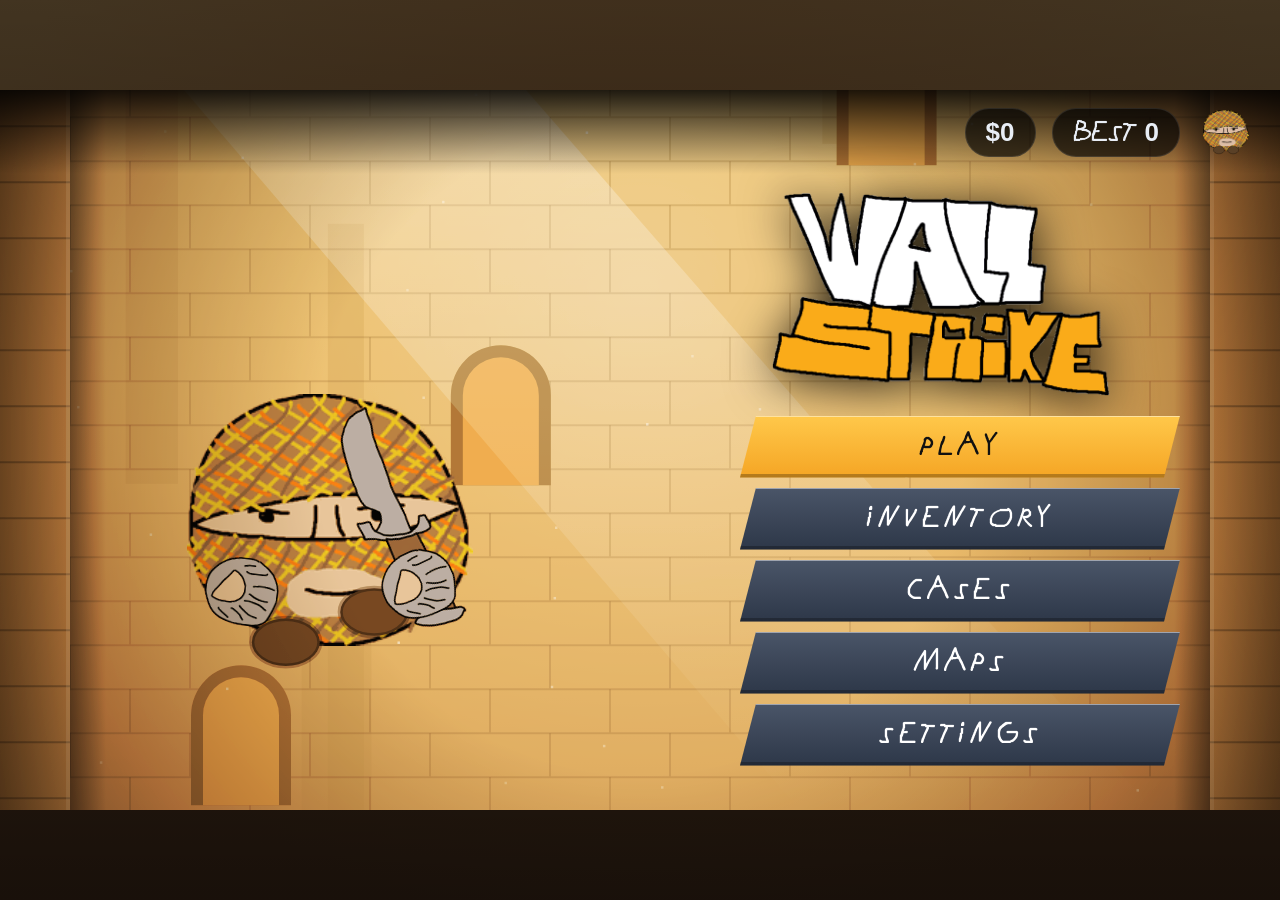
==== commit 11bd24ce: "Add files via upload" ====
--- a/index.html
+++ b/index.html
@@ -1,6 +1,7 @@
 <!DOCTYPE html><html lang="cs"><head><meta charset="utf-8"><title>WALL STRIKE</title>
 <meta name="viewport" content="width=device-width,initial-scale=1,maximum-scale=1,user-scalable=no,viewport-fit=cover"><meta name="theme-color" content="#07090d"><meta name="mobile-web-app-capable" content="yes"><meta name="apple-mobile-web-app-capable" content="yes"><meta name="apple-mobile-web-app-status-bar-style" content="black-translucent"><meta name="apple-mobile-web-app-title" content="Wall Strike"><meta name="application-name" content="Wall Strike"><meta name="description" content="WALL STRIKE – arkádová hra se skákáním po zdech, bedýnkami a skiny."><link rel="manifest" href="manifest.webmanifest"><link rel="icon" type="image/png" href="assets/icons/favicon.png"><link rel="apple-touch-icon" href="assets/icons/apple-touch-icon.png">
 <link rel="stylesheet" href="css/style.css"></head><body>
-<div id="st"><canvas id="cv" width="720" height="1280"></canvas>
+<div id="st"><canvas id="cv" width="1280" height="720"></canvas>
 <div id="top" class="ui"></div><div id="menu" class="ui"></div><div id="pn" class="ui hid"></div><div id="ov" class="ui hid"></div></div>
+<div id="rot"><i>&#8635;</i>Rotate your phone<small>Wall Strike is played in landscape</small></div>
 <script src="js/game.js"></script></body></html>
--- a/css/style.css
+++ b/css/style.css
@@ -10,7 +10,7 @@
 --surf:linear-gradient(160deg,color-mix(in srgb,var(--c,#555) 34%,#161c28),var(--s2) 85%);
 box-sizing:border-box;padding-top:env(safe-area-inset-top,0px);padding-bottom:env(safe-area-inset-bottom,0px)}
 html,body{height:100%;height:100dvh;margin:0;background:radial-gradient(ellipse at 50% 30%,#141b29,#07090d 70%) #07090d;color:var(--tx);overflow:hidden;font-family:var(--ft);user-select:none;-webkit-user-select:none;-webkit-touch-callout:none;-webkit-tap-highlight-color:transparent;overscroll-behavior:none;touch-action:manipulation}
-#st{position:absolute;left:50%;top:50%;width:720px;height:1280px;transform-origin:0 0;overflow:hidden}
+#st{position:absolute;left:50%;top:50%;width:1280px;height:720px;transform-origin:0 0;overflow:hidden}
 canvas{display:block;touch-action:none}img{-webkit-user-drag:none}#cv{position:absolute;inset:0}
 .ui{position:absolute;inset:0;transition:opacity .35s,transform .35s}.hid{opacity:0;pointer-events:none;transform:scale(1.03)}
 h1,h2,h3{margin:0;text-transform:uppercase;font-weight:800}
@@ -19,7 +19,7 @@
 .b,.tb{font:800 30px var(--ft);letter-spacing:.14em;border:0;cursor:pointer;clip-path:polygon(16px 0,100% 0,calc(100% - 16px) 100%,0 100%);transition:var(--t)}
 .b{color:#111;background:linear-gradient(var(--ac2),var(--ac));padding:20px 60px;min-height:80px;box-shadow:inset 0 -4px 0 #0004,inset 0 1px 0 #fff7}
 .b.s,.tb{color:#fff;background:linear-gradient(#4a5568,#2d3748)}.b.d{color:#fff;background:linear-gradient(#e0524f,#a32623)}.b.sm{font-size:23px;padding:14px 36px;min-height:62px}
-.tb{font-size:26px;padding:16px 40px;min-height:70px;box-shadow:inset 0 -3px 0 #0004,inset 0 1px 0 #fff4}.tb:not(.on){opacity:.7}.tb.on{box-shadow:inset 0 -6px 0 #0005,inset 0 1px 0 #fff9;transform:translateY(-2px)}.tb small{font-size:14px;margin-left:6px;color:var(--mu)}.tb.on small{color:#111b}.tb.on{color:#111;background:linear-gradient(var(--ac2),var(--ac))}
+.tb{font-size:26px;padding:16px 40px;min-height:70px;box-shadow:inset 0 -3px 0 #0004,inset 0 1px 0 #fff4}.tb:not(.on){opacity:.7}.tb.on{box-shadow:inset 0 -6px 0 #0005,inset 0 1px 0 #fff9;transform:translateY(-2px)}.tb small{font-size:18px;margin-left:6px;color:var(--mu)}.tb.on small{color:#111b}.tb.on{color:#111;background:linear-gradient(var(--ac2),var(--ac))}
 .b:hover,.tb:hover{filter:brightness(1.15);transform:translateY(-2px)}.b:active,.tb:active{transform:scale(.96)}.b:disabled{opacity:.4;pointer-events:none}
 /* surfaces */
 .cd,.card,.ri,.rl,#top span{background:var(--surf);border:1px solid var(--ln);border-radius:var(--r)}
@@ -29,38 +29,40 @@
 .cd.eq,.card.sel{outline:2px solid var(--ac);box-shadow:var(--glow)}
 .lk{cursor:default;opacity:.55}.lk canvas{filter:brightness(0) opacity(.5)}.lk:hover{transform:none;box-shadow:none}.card.off{filter:grayscale(1) brightness(.6)}
 /* top bar + menu */
-#top{bottom:auto;height:70px;display:flex;align-items:center;gap:14px;padding:0 14px;background:linear-gradient(#000d,#0000);font-weight:700;font-size:18px}
+#top{bottom:auto;height:84px;display:flex;align-items:center;gap:16px;padding:0 24px;background:linear-gradient(#000d,#0000);font-weight:700;font-size:26px}
 #top span:first-child{margin-left:auto}
-#top span{display:flex;align-items:center;gap:8px;background:#000a;border-radius:20px;padding:6px 14px}
-#menu{display:flex;flex-direction:column;justify-content:flex-end;gap:14px;padding:100px 0 70px;align-items:center}#menu .b{width:500px}
-#menu h1,.rv h1{font-size:92px;letter-spacing:.08em;line-height:.95}
-#menu .logo{width:560px;max-width:90%;height:auto;display:block;filter:drop-shadow(0 6px 24px #000c)}#menu h1{margin:0 0 auto;text-align:center;text-shadow:0 4px 30px #000}#menu h1 i{color:var(--ac);font-style:normal;animation:pu 2.4s ease-in-out infinite}
+#top span{display:flex;align-items:center;gap:8px;background:#000a;border-radius:24px;padding:8px 20px}
+#menu{display:flex;flex-direction:column;justify-content:center;gap:10px;padding:84px 0 28px;align-items:center;left:50%}#menu .b{width:440px;min-height:62px;padding:10px 40px;font-size:27px}
+#menu h1,.rv h1{font-size:80px;letter-spacing:.08em;line-height:.95}
+#menu .logo{width:380px;max-width:90%;height:auto;display:block;filter:drop-shadow(0 6px 24px #000c)}#menu h1{margin:0 0 8px;text-align:center;text-shadow:0 4px 30px #000}#menu h1 i{color:var(--ac);font-style:normal;animation:pu 2.4s ease-in-out infinite}
 @keyframes pu{50%{text-shadow:0 0 34px #f5a524cc,0 4px 30px #000}}
 /* panels */
-#pn{background:radial-gradient(circle at 50% 0,#1a2438f2,#070a10f5 70%);backdrop-filter:blur(8px);padding:92px 20px 24px;display:flex;flex-direction:column}
+#pn{background:radial-gradient(circle at 50% 0,#1a2438f2,#070a10f5 70%);backdrop-filter:blur(8px);padding:100px 44px 24px;display:flex;flex-direction:column}
 .ph{display:flex;justify-content:space-between;align-items:center}.ph h2{font-size:40px;letter-spacing:.15em;color:var(--ac)}
 .pb{flex:1;overflow:auto;margin-top:16px;padding-right:10px}.pb::-webkit-scrollbar{width:8px}.pb::-webkit-scrollbar-thumb{background:#f5a52488;border-radius:4px}
 .tabs{display:flex;gap:12px;margin-bottom:16px;padding-bottom:14px;border-bottom:2px solid var(--ln)}
-.gr{display:grid;grid-template-columns:repeat(auto-fill,150px);gap:14px}.big{display:flex;gap:26px;flex-wrap:wrap}
+.gr{display:grid;grid-template-columns:repeat(auto-fill,184px);gap:16px}.big{display:flex;gap:26px;flex-wrap:wrap}
 .cd{padding:10px;text-align:center;cursor:pointer;isolation:isolate}.cd::before{content:'';position:absolute;inset:0;z-index:-1;background:radial-gradient(circle at 50% 40%,#ffffff26,#0000 62%)}.cd canvas{margin:0 auto}.cd:not(.lk) canvas{filter:drop-shadow(0 4px 6px #000a)}
-.cd b{display:block;font-size:13px;white-space:nowrap;overflow:hidden;text-overflow:ellipsis}.cd small{font-size:12px}.cd.eq small{color:var(--ac)}
-.card{width:300px;padding:22px;text-align:center}.card h3{margin:6px 0;font-size:26px;letter-spacing:.12em}.card .em{font-size:84px;filter:drop-shadow(0 0 16px var(--c))}.card p{color:var(--mu);font-size:14px;min-height:36px}
+.cd b{display:block;font-size:18px;white-space:nowrap;overflow:hidden;text-overflow:ellipsis}.cd small{font-size:16px}.cd.eq small{color:var(--ac)}
+.card{width:300px;padding:22px;text-align:center}.card h3{margin:6px 0;font-size:26px;letter-spacing:.12em}.card .em{font-size:84px;filter:drop-shadow(0 0 16px var(--c))}.card p{color:var(--mu);font-size:20px;min-height:48px}
 .mp{height:140px;margin:-22px -22px 14px;display:flex;align-items:flex-end;justify-content:center;font-size:46px;font-weight:900;color:#fff;text-shadow:0 2px 8px #000}
 /* overlay / reveal / case roll */
 #ov{display:flex;align-items:center;justify-content:center;background:#000a}
 .rv{text-align:center;position:relative;animation:pp .35s ease-out}@keyframes pp{from{transform:scale(.85);opacity:0}}
-.rv h1{color:var(--bad);text-shadow:0 0 30px #eb4b4b88}.rv .big2{font-size:70px;font-weight:900}.rv p{font-size:22px;margin:6px}.rv h2{margin:8px;font-size:38px;letter-spacing:.1em}.rv h3{font-size:26px;letter-spacing:.15em}
+.rv h1{color:var(--bad);text-shadow:0 0 30px #eb4b4b88}.rv .big2{font-size:84px;font-weight:900}.rv p{font-size:28px;margin:6px}.rv h2{margin:8px;font-size:38px;letter-spacing:.1em}.rv h3{font-size:26px;letter-spacing:.15em}
 .row{display:flex;gap:20px;justify-content:center;margin-top:26px}#bg canvas{margin:0 auto}
 .glow{position:absolute;left:50%;top:150px;width:420px;height:420px;margin-left:-210px;border-radius:50%;background:radial-gradient(var(--c),#0000 68%);animation:gl 1.2s ease-out;opacity:.8}@keyframes gl{from{transform:scale(0)}to{transform:scale(1)}}
 .rl{width:680px;height:170px;overflow:hidden;position:relative;background:var(--s2)}.tr{display:flex;gap:8px;padding:6px 0 0 0;width:max-content}
-.ri{width:130px;height:156px;text-align:center;flex:none}.ri small{display:block;font-size:12px;color:#c7d0e0;white-space:nowrap;overflow:hidden}
+.ri{width:130px;height:156px;text-align:center;flex:none}.ri small{display:block;font-size:15px;color:#c7d0e0;white-space:nowrap;overflow:hidden}
 .mk{position:absolute;left:339px;top:0;bottom:0;width:3px;background:var(--ac);z-index:3;box-shadow:0 0 12px var(--ac)}
-input[type=range]{width:340px;accent-color:var(--ac)}.set{display:flex;flex-direction:column;gap:22px;align-items:flex-start;font-size:22px}
+input[type=range]{width:340px;accent-color:var(--ac)}.set{display:flex;flex-direction:column;gap:20px;align-items:flex-start;font-size:28px}
 html,body{height:100vh;height:100dvh}
 canvas{touch-action:none}
 button{touch-action:manipulation;-webkit-tap-highlight-color:transparent}
 .pb{touch-action:pan-y;overscroll-behavior:contain;-webkit-overflow-scrolling:touch}
 #st{position:fixed;left:0;top:0;will-change:transform;backface-visibility:hidden}
-#cv{width:720px;height:1280px}
+#cv{width:1280px;height:720px}
 @media (hover:none){.cd:hover,.card:hover{transform:none;box-shadow:none}.b:hover,.tb:hover{filter:none;transform:none}.b:active,.tb:active{transform:scale(.96)}}
 @media (prefers-reduced-motion:reduce){#menu h1 i{animation:none}}
+#rot{display:none;position:fixed;inset:0;z-index:99;background:#07090d;color:var(--tx);align-items:center;justify-content:center;flex-direction:column;gap:18px;font:800 30px var(--ft);letter-spacing:.14em;text-align:center;text-transform:uppercase;padding:24px}#rot i{font-style:normal;font-size:84px;color:var(--ac)}
+@media (orientation:portrait) and (max-width:900px){#rot{display:flex}}
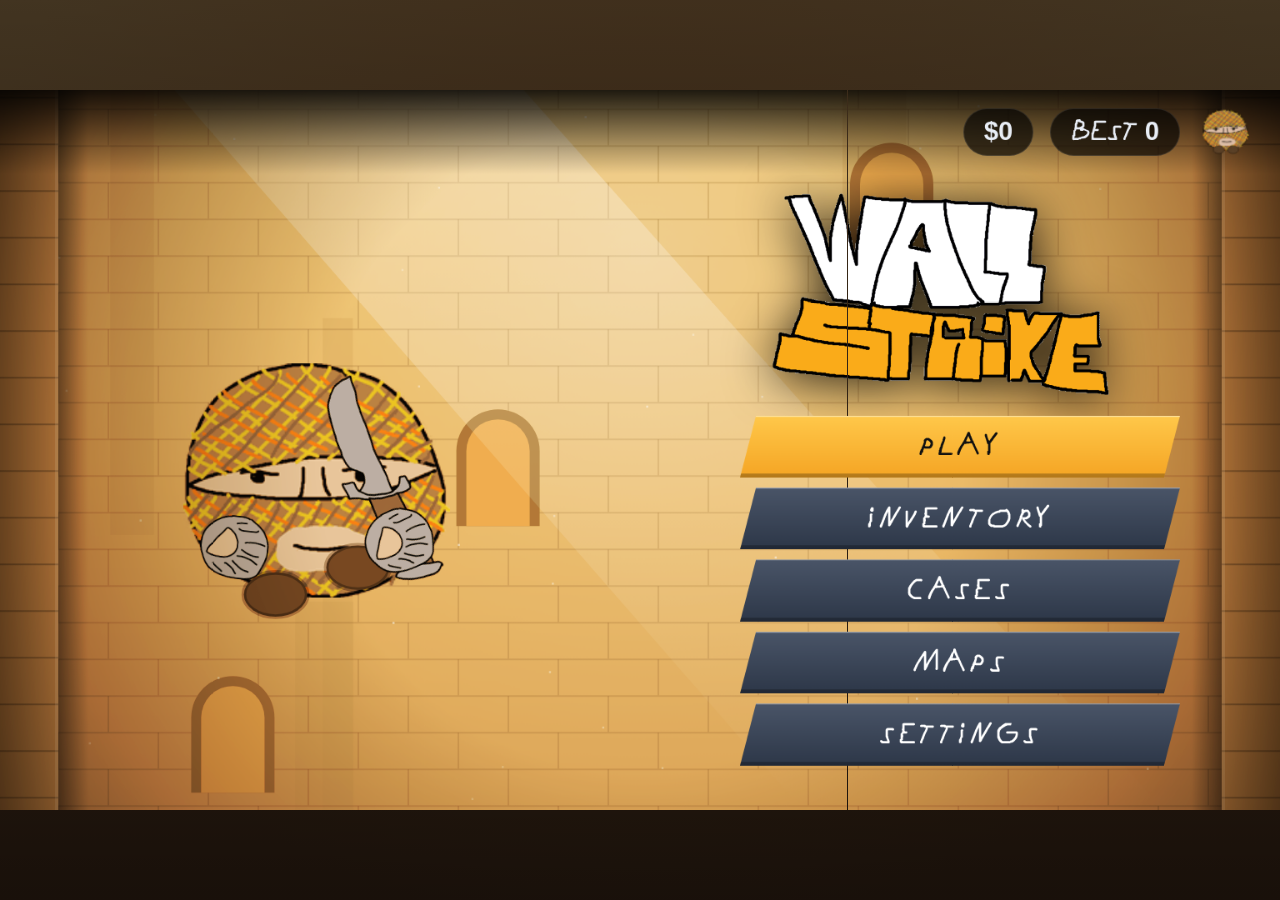
==== commit 81d466c7: "Add files via upload" ====
--- a/index.html
+++ b/index.html
@@ -3,5 +3,4 @@
 <link rel="stylesheet" href="css/style.css"></head><body>
 <div id="st"><canvas id="cv" width="1280" height="720"></canvas>
 <div id="top" class="ui"></div><div id="menu" class="ui"></div><div id="pn" class="ui hid"></div><div id="ov" class="ui hid"></div></div>
-<div id="rot"><i>&#8635;</i>Rotate your phone<small>Wall Strike is played in landscape</small></div>
 <script src="js/game.js"></script></body></html>
--- a/css/style.css
+++ b/css/style.css
@@ -12,7 +12,7 @@
 html,body{height:100%;height:100dvh;margin:0;background:radial-gradient(ellipse at 50% 30%,#141b29,#07090d 70%) #07090d;color:var(--tx);overflow:hidden;font-family:var(--ft);user-select:none;-webkit-user-select:none;-webkit-touch-callout:none;-webkit-tap-highlight-color:transparent;overscroll-behavior:none;touch-action:manipulation}
 #st{position:absolute;left:50%;top:50%;width:1280px;height:720px;transform-origin:0 0;overflow:hidden}
 canvas{display:block;touch-action:none}img{-webkit-user-drag:none}#cv{position:absolute;inset:0}
-.ui{position:absolute;inset:0;transition:opacity .35s,transform .35s}.hid{opacity:0;pointer-events:none;transform:scale(1.03)}
+.ui{position:absolute;inset:0;zoom:var(--u,1);transition:opacity .35s,transform .35s}.hid{opacity:0;pointer-events:none;transform:scale(1.03)}
 h1,h2,h3{margin:0;text-transform:uppercase;font-weight:800}
 .mu,small{color:var(--mu)}.gold{color:var(--gold)}
 /* buttons */
@@ -40,10 +40,10 @@
 #pn{background:radial-gradient(circle at 50% 0,#1a2438f2,#070a10f5 70%);backdrop-filter:blur(8px);padding:100px 44px 24px;display:flex;flex-direction:column}
 .ph{display:flex;justify-content:space-between;align-items:center}.ph h2{font-size:40px;letter-spacing:.15em;color:var(--ac)}
 .pb{flex:1;overflow:auto;margin-top:16px;padding-right:10px}.pb::-webkit-scrollbar{width:8px}.pb::-webkit-scrollbar-thumb{background:#f5a52488;border-radius:4px}
-.tabs{display:flex;gap:12px;margin-bottom:16px;padding-bottom:14px;border-bottom:2px solid var(--ln)}
+.tabs{display:flex;flex-wrap:wrap;gap:12px;margin-bottom:16px;padding-bottom:14px;border-bottom:2px solid var(--ln)}
 .gr{display:grid;grid-template-columns:repeat(auto-fill,184px);gap:16px}.big{display:flex;gap:26px;flex-wrap:wrap}
 .cd{padding:10px;text-align:center;cursor:pointer;isolation:isolate}.cd::before{content:'';position:absolute;inset:0;z-index:-1;background:radial-gradient(circle at 50% 40%,#ffffff26,#0000 62%)}.cd canvas{margin:0 auto}.cd:not(.lk) canvas{filter:drop-shadow(0 4px 6px #000a)}
-.cd b{display:block;font-size:18px;white-space:nowrap;overflow:hidden;text-overflow:ellipsis}.cd small{font-size:16px}.cd.eq small{color:var(--ac)}
+.cd b{display:block;font-size:18px;line-height:1.15;min-height:2.3em;overflow:hidden}.cd small{font-size:16px}.cd.eq small{color:var(--ac)}
 .card{width:300px;padding:22px;text-align:center}.card h3{margin:6px 0;font-size:26px;letter-spacing:.12em}.card .em{font-size:84px;filter:drop-shadow(0 0 16px var(--c))}.card p{color:var(--mu);font-size:20px;min-height:48px}
 .mp{height:140px;margin:-22px -22px 14px;display:flex;align-items:flex-end;justify-content:center;font-size:46px;font-weight:900;color:#fff;text-shadow:0 2px 8px #000}
 /* overlay / reveal / case roll */
@@ -52,9 +52,9 @@
 .rv h1{color:var(--bad);text-shadow:0 0 30px #eb4b4b88}.rv .big2{font-size:84px;font-weight:900}.rv p{font-size:28px;margin:6px}.rv h2{margin:8px;font-size:38px;letter-spacing:.1em}.rv h3{font-size:26px;letter-spacing:.15em}
 .row{display:flex;gap:20px;justify-content:center;margin-top:26px}#bg canvas{margin:0 auto}
 .glow{position:absolute;left:50%;top:150px;width:420px;height:420px;margin-left:-210px;border-radius:50%;background:radial-gradient(var(--c),#0000 68%);animation:gl 1.2s ease-out;opacity:.8}@keyframes gl{from{transform:scale(0)}to{transform:scale(1)}}
-.rl{width:680px;height:170px;overflow:hidden;position:relative;background:var(--s2)}.tr{display:flex;gap:8px;padding:6px 0 0 0;width:max-content}
-.ri{width:130px;height:156px;text-align:center;flex:none}.ri small{display:block;font-size:15px;color:#c7d0e0;white-space:nowrap;overflow:hidden}
-.mk{position:absolute;left:339px;top:0;bottom:0;width:3px;background:var(--ac);z-index:3;box-shadow:0 0 12px var(--ac)}
+.rl{width:var(--rw,680px);height:196px;overflow:hidden;position:relative;background:var(--s2)}.tr{display:flex;gap:8px;padding:6px 0 0 0;width:max-content}
+.ri{width:130px;height:182px;text-align:center;flex:none}.ri small{display:block;line-height:1.15;min-height:2.3em;font-size:13px;color:#c7d0e0;white-space:nowrap;overflow:hidden}
+.mk{position:absolute;left:calc(var(--rw,680px)/2 - 1px);top:0;bottom:0;width:3px;background:var(--ac);z-index:3;box-shadow:0 0 12px var(--ac)}
 input[type=range]{width:340px;accent-color:var(--ac)}.set{display:flex;flex-direction:column;gap:20px;align-items:flex-start;font-size:28px}
 html,body{height:100vh;height:100dvh}
 canvas{touch-action:none}
@@ -64,5 +64,10 @@
 #cv{width:1280px;height:720px}
 @media (hover:none){.cd:hover,.card:hover{transform:none;box-shadow:none}.b:hover,.tb:hover{filter:none;transform:none}.b:active,.tb:active{transform:scale(.96)}}
 @media (prefers-reduced-motion:reduce){#menu h1 i{animation:none}}
-#rot{display:none;position:fixed;inset:0;z-index:99;background:#07090d;color:var(--tx);align-items:center;justify-content:center;flex-direction:column;gap:18px;font:800 30px var(--ft);letter-spacing:.14em;text-align:center;text-transform:uppercase;padding:24px}#rot i{font-style:normal;font-size:84px;color:var(--ac)}
-@media (orientation:portrait) and (max-width:900px){#rot{display:flex}}
+/* portrait (phone): the original stacked menu, tighter panels */
+.pt #menu{left:0;justify-content:flex-end;gap:12px;padding:100px 0 50px}.pt #menu .b{width:440px;min-height:68px;font-size:28px}.pt #menu .logo{width:460px}.pt #menu h1{margin:0 0 auto}
+.pt #pn{padding:96px 18px 20px}.pt .gr{grid-template-columns:repeat(auto-fill,166px);gap:12px}.pt .tb{font-size:20px;padding:12px 18px;min-height:56px}.pt .tb small{font-size:15px}
+.pt .big{justify-content:center}.pt .rv h1{font-size:62px}.pt .rv .big2{font-size:72px}.pt .rv p{font-size:24px}.pt .row .b{padding:18px 34px}.pt .ph h2{font-size:34px}
+
+.qr{display:flex;align-items:center;justify-content:center;gap:14px;margin:10px 0 12px}.qr .b{padding:0;width:62px;min-height:54px;font-size:30px}.qn{font:800 34px var(--ft);min-width:84px}.card .qr~.b{width:100%;padding:20px 12px}
+.rg{display:flex;flex-wrap:wrap;gap:8px;justify-content:center;max-width:min(1100px,94vw);margin:14px auto}.ri em{display:block;font-style:normal;font-size:15px;color:var(--mu)}
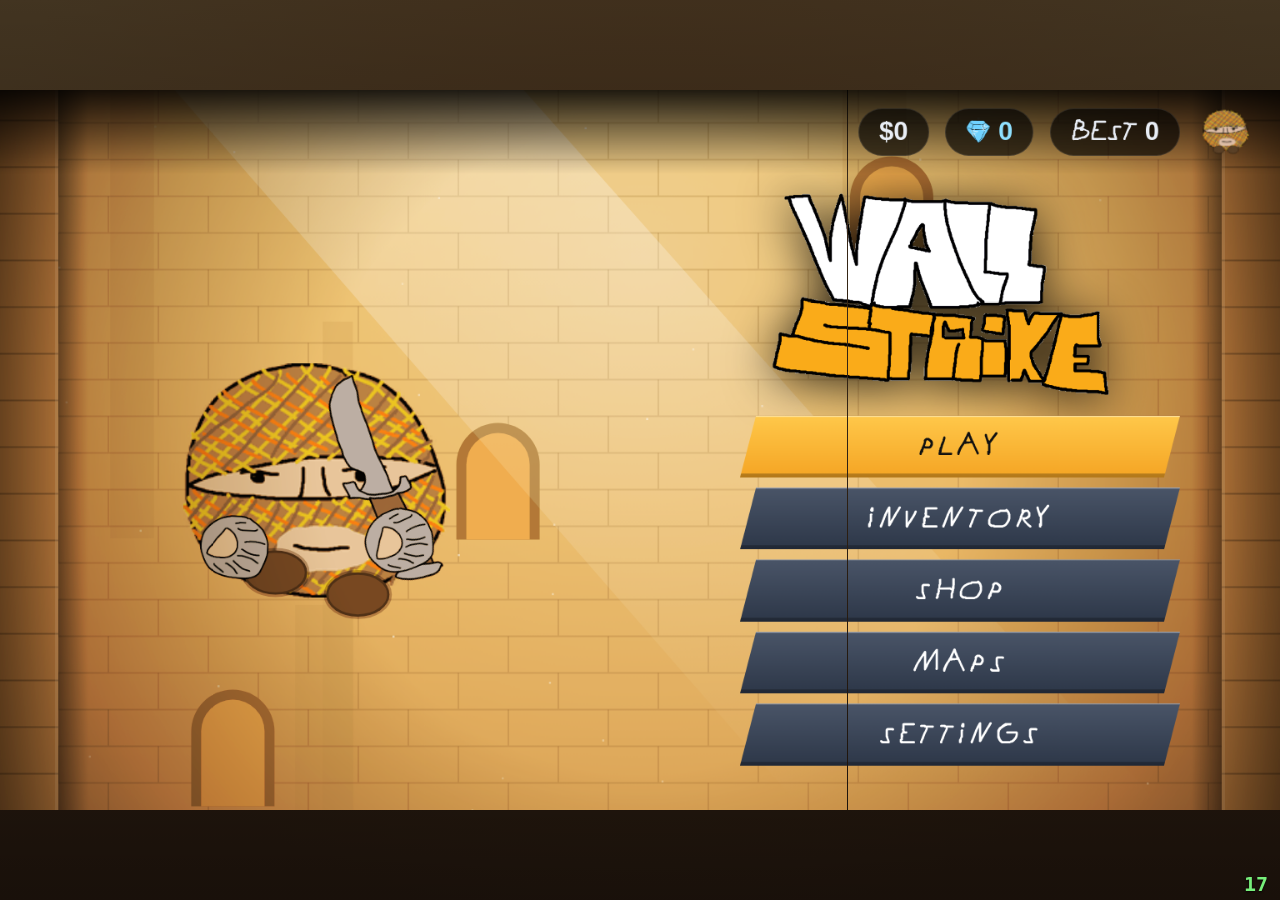
==== commit e2fde6d5: "Refactor index.html to include additional scripts Added multiple script files for game functionality" ====
--- a/index.html
+++ b/index.html
@@ -1,6 +1,34 @@
-<!DOCTYPE html><html lang="cs"><head><meta charset="utf-8"><title>WALL STRIKE</title>
-<meta name="viewport" content="width=device-width,initial-scale=1,maximum-scale=1,user-scalable=no,viewport-fit=cover"><meta name="theme-color" content="#07090d"><meta name="mobile-web-app-capable" content="yes"><meta name="apple-mobile-web-app-capable" content="yes"><meta name="apple-mobile-web-app-status-bar-style" content="black-translucent"><meta name="apple-mobile-web-app-title" content="Wall Strike"><meta name="application-name" content="Wall Strike"><meta name="description" content="WALL STRIKE – arkádová hra se skákáním po zdech, bedýnkami a skiny."><link rel="manifest" href="manifest.webmanifest"><link rel="icon" type="image/png" href="assets/icons/favicon.png"><link rel="apple-touch-icon" href="assets/icons/apple-touch-icon.png">
-<link rel="stylesheet" href="css/style.css"></head><body>
-<div id="st"><canvas id="cv" width="1280" height="720"></canvas>
-<div id="top" class="ui"></div><div id="menu" class="ui"></div><div id="pn" class="ui hid"></div><div id="ov" class="ui hid"></div></div>
-<script src="js/game.js"></script></body></html>
+<!DOCTYPE html>
+<html lang="cs">
+<head>
+  <meta charset="utf-8">
+  <title>WALL STRIKE</title>
+  <meta name="viewport" content="width=device-width,initial-scale=1,maximum-scale=1,user-scalable=no,viewport-fit=cover">
+  <meta name="theme-color" content="#07090d">
+  <meta name="mobile-web-app-capable" content="yes">
+  <meta name="apple-mobile-web-app-capable" content="yes">
+  <meta name="apple-mobile-web-app-status-bar-style" content="black-translucent">
+  <meta name="apple-mobile-web-app-title" content="Wall Strike">
+  <meta name="application-name" content="Wall Strike">
+  <meta name="description" content="WALL STRIKE – arkádová hra se skákáním po zdech, bedýnkami a skiny.">
+  <link rel="manifest" href="manifest.webmanifest">
+  <link rel="icon" type="image/png" href="assets/icons/favicon.png">
+  <link rel="apple-touch-icon" href="assets/icons/apple-touch-icon.png">
+  <link rel="stylesheet" href="css/style.css">
+</head>
+<body>
+  <div id="st"><canvas id="cv" width="1280" height="720"></canvas><div id="top" class="ui"></div><div id="menu" class="ui"></div><div id="pn" class="ui hid"></div><div id="ov" class="ui hid"></div></div>
+  <!-- Plain scripts, order matters (they share one global scope). Add new files here. -->
+  <script src="js/debug.js"></script>
+  <script src="js/core.js"></script>
+  <script src="js/data.js"></script>
+  <script src="js/save.js"></script>
+  <script src="js/audio.js"></script>
+  <script src="js/sprites.js"></script>
+  <script src="js/world.js"></script>
+  <script src="js/game.js"></script>
+  <script src="js/ui.js"></script>
+  <script src="js/input.js"></script>
+  <script src="js/main.js"></script>
+</body>
+</html>
--- a/css/style.css
+++ b/css/style.css
@@ -12,7 +12,7 @@
 html,body{height:100%;height:100dvh;margin:0;background:radial-gradient(ellipse at 50% 30%,#141b29,#07090d 70%) #07090d;color:var(--tx);overflow:hidden;font-family:var(--ft);user-select:none;-webkit-user-select:none;-webkit-touch-callout:none;-webkit-tap-highlight-color:transparent;overscroll-behavior:none;touch-action:manipulation}
 #st{position:absolute;left:50%;top:50%;width:1280px;height:720px;transform-origin:0 0;overflow:hidden}
 canvas{display:block;touch-action:none}img{-webkit-user-drag:none}#cv{position:absolute;inset:0}
-.ui{position:absolute;inset:0;zoom:var(--u,1);transition:opacity .35s,transform .35s}.hid{opacity:0;pointer-events:none;transform:scale(1.03)}
+.ui{position:absolute;inset:0;zoom:var(--u,1);transition:opacity .35s,transform .35s,visibility 0s}.hid{opacity:0;pointer-events:none;transform:scale(1.03);visibility:hidden;transition:opacity .35s,transform .35s,visibility 0s .35s}
 h1,h2,h3{margin:0;text-transform:uppercase;font-weight:800}
 .mu,small{color:var(--mu)}.gold{color:var(--gold)}
 /* buttons */
@@ -37,7 +37,7 @@
 #menu .logo{width:380px;max-width:90%;height:auto;display:block;filter:drop-shadow(0 6px 24px #000c)}#menu h1{margin:0 0 8px;text-align:center;text-shadow:0 4px 30px #000}#menu h1 i{color:var(--ac);font-style:normal;animation:pu 2.4s ease-in-out infinite}
 @keyframes pu{50%{text-shadow:0 0 34px #f5a524cc,0 4px 30px #000}}
 /* panels */
-#pn{background:radial-gradient(circle at 50% 0,#1a2438f2,#070a10f5 70%);backdrop-filter:blur(8px);padding:100px 44px 24px;display:flex;flex-direction:column}
+#pn{background:radial-gradient(circle at 50% 0,#1a2438f2,#070a10f5 70%);padding:100px 44px 24px;display:flex;flex-direction:column}
 .ph{display:flex;justify-content:space-between;align-items:center}.ph h2{font-size:40px;letter-spacing:.15em;color:var(--ac)}
 .pb{flex:1;overflow:auto;margin-top:16px;padding-right:10px}.pb::-webkit-scrollbar{width:8px}.pb::-webkit-scrollbar-thumb{background:#f5a52488;border-radius:4px}
 .tabs{display:flex;flex-wrap:wrap;gap:12px;margin-bottom:16px;padding-bottom:14px;border-bottom:2px solid var(--ln)}
@@ -50,7 +50,7 @@
 #ov{display:flex;align-items:center;justify-content:center;background:#000a}
 .rv{text-align:center;position:relative;animation:pp .35s ease-out}@keyframes pp{from{transform:scale(.85);opacity:0}}
 .rv h1{color:var(--bad);text-shadow:0 0 30px #eb4b4b88}.rv .big2{font-size:84px;font-weight:900}.rv p{font-size:28px;margin:6px}.rv h2{margin:8px;font-size:38px;letter-spacing:.1em}.rv h3{font-size:26px;letter-spacing:.15em}
-.row{display:flex;gap:20px;justify-content:center;margin-top:26px}#bg canvas{margin:0 auto}
+.row{display:flex;gap:20px;justify-content:center;margin-top:26px}.pz h1{color:var(--tx);text-shadow:0 0 30px #fff3}.pz .col{display:flex;flex-direction:column;align-items:center;gap:14px;margin-top:28px}.pz .b{width:440px;min-height:72px;font-size:28px}.pz p{margin-top:22px}.pt .pz .b{width:380px;min-height:64px;font-size:24px}#bg canvas{margin:0 auto}
 .glow{position:absolute;left:50%;top:150px;width:420px;height:420px;margin-left:-210px;border-radius:50%;background:radial-gradient(var(--c),#0000 68%);animation:gl 1.2s ease-out;opacity:.8}@keyframes gl{from{transform:scale(0)}to{transform:scale(1)}}
 .rl{width:var(--rw,680px);height:196px;overflow:hidden;position:relative;background:var(--s2)}.tr{display:flex;gap:8px;padding:6px 0 0 0;width:max-content}
 .ri{width:130px;height:182px;text-align:center;flex:none}.ri small{display:block;line-height:1.15;min-height:2.3em;font-size:13px;color:#c7d0e0;white-space:nowrap;overflow:hidden}
@@ -69,5 +69,75 @@
 .pt #pn{padding:96px 18px 20px}.pt .gr{grid-template-columns:repeat(auto-fill,166px);gap:12px}.pt .tb{font-size:20px;padding:12px 18px;min-height:56px}.pt .tb small{font-size:15px}
 .pt .big{justify-content:center}.pt .rv h1{font-size:62px}.pt .rv .big2{font-size:72px}.pt .rv p{font-size:24px}.pt .row .b{padding:18px 34px}.pt .ph h2{font-size:34px}
 
-.qr{display:flex;align-items:center;justify-content:center;gap:14px;margin:10px 0 12px}.qr .b{padding:0;width:62px;min-height:54px;font-size:30px}.qn{font:800 34px var(--ft);min-width:84px}.card .qr~.b{width:100%;padding:20px 12px}
-.rg{display:flex;flex-wrap:wrap;gap:8px;justify-content:center;max-width:min(1100px,94vw);margin:14px auto}.ri em{display:block;font-style:normal;font-size:15px;color:var(--mu)}
+.qr{display:flex;align-items:center;justify-content:center;gap:8px;margin:10px -12px 14px}.qr .b{padding:0;width:92px;min-height:88px;font-size:48px;line-height:1}.qn{font:800 38px var(--ft);min-width:76px}.card .qr~.b{width:100%;padding:20px 12px}
+.rg{display:flex;flex-wrap:wrap;gap:8px;justify-content:center;max-width:1100px;margin:14px auto}.pt .rg{max-width:var(--rw)}.ri em{display:block;font-style:normal;font-size:15px;color:var(--mu)}
+
+.rg .ri{position:relative}.ri.dn>:not(.cb){visibility:hidden}.cb{position:absolute;inset:0;margin:auto;width:82px;height:auto;opacity:.8}.ri em.nw{color:var(--ac)}
+.ri.pop{animation:fp .5s cubic-bezier(.2,.9,.3,1.2)}@keyframes fp{0%{transform:perspective(500px) rotateY(90deg) scale(.7);filter:brightness(2.4)}60%{transform:perspective(500px) rotateY(0) scale(1.12);box-shadow:0 0 34px var(--c)}100%{transform:none;box-shadow:0 0 12px color-mix(in srgb,var(--c) 60%,transparent)}}
+.ri.best{outline:2px solid var(--c);box-shadow:0 0 30px var(--c);z-index:1}
+.hd{opacity:0;pointer-events:none}#sm,#rw{transition:opacity .4s}.rg{cursor:pointer}
+.fx{position:absolute;inset:0;pointer-events:none;opacity:0;animation:fx .7s ease-out}@keyframes fx{0%{opacity:.5}100%{opacity:0}}
+@media (prefers-reduced-motion:reduce){.ri.pop,.fx{animation:none}}
+
+/* shop screen (item-shop layout): featured cases + top drops; balance always visible */
+#top{z-index:2}
+.shp{display:flex;gap:28px;height:calc(100% - 38px)}.sb{flex:3;display:flex;flex-direction:column;min-width:0}.sr{flex:2;display:flex;flex-direction:column;min-width:0}
+.sct{display:flex;align-items:center;gap:14px;margin-bottom:12px}.sct h2{font-size:28px;letter-spacing:.12em;color:var(--tx)}.sct::after{content:'';flex:1;height:3px;background:var(--ln)}
+.sbg{flex:1;display:flex;gap:16px;min-height:0}.ssm{flex:1;display:grid;grid-template-columns:repeat(3,minmax(0,1fr));grid-template-rows:repeat(2,minmax(0,1fr));gap:12px;min-height:0}
+.si{position:relative;flex:1;min-width:0;display:flex;flex-direction:column;overflow:hidden;border:3px solid color-mix(in srgb,var(--c) 65%,#fff);background:linear-gradient(165deg,color-mix(in srgb,var(--c) 60%,var(--s2)),color-mix(in srgb,var(--c) 20%,var(--s2)));cursor:pointer;box-shadow:0 0 0 0 var(--ac2);transition:box-shadow var(--t),transform var(--t),filter var(--t)}
+.si:hover,.si:focus-visible{box-shadow:0 0 0 5px var(--ac2);outline:0}.si:active{transform:scale(.98)}.si.off{filter:saturate(.45) brightness(.8);cursor:default}.si.off:hover{box-shadow:none}
+.sw{position:absolute;inset:0;box-shadow:inset 0 0 110px -25px #000;pointer-events:none}
+.sv{flex:1;min-height:0;display:flex;align-items:center;justify-content:center;position:relative}.sv img{width:86%;max-width:260px;height:auto;max-height:100%;object-fit:contain;filter:drop-shadow(0 6px 14px #000a)}.sv::before{content:'';position:absolute;inset:0;background:radial-gradient(circle at 50% 50%,#ffffff2e,#0000 62%)}
+.sd{position:relative;margin-top:auto;padding:8px 8px 10px;background:#0006;backdrop-filter:blur(3px);display:flex;flex-direction:column;align-items:center;gap:2px;text-align:center}
+.sd h3{margin:0;font-size:25px;letter-spacing:.06em;line-height:1;white-space:nowrap}.sd p{margin:0;font-size:16px;line-height:1.1;color:var(--tx);opacity:.78}
+.sp{position:relative;padding:8px;text-align:center;font:800 26px var(--ft);background:#09101c}.sp.need{color:var(--bad)}
+.sq{display:flex;align-items:center;gap:8px;margin-top:6px}.sq button{width:46px;height:42px;font:800 28px var(--ft);color:#fff;background:#ffffff22;border:1px solid var(--ln);cursor:pointer;transition:var(--t)}.sq button:hover:not(:disabled){background:#ffffff40}.sq button:disabled{opacity:.35;cursor:default}.sq span{font:800 26px var(--ft);min-width:48px}
+.sx{cursor:default}.sx:hover{box-shadow:none}.sx:active{transform:none}.sx .sd h3{font-size:19px}.sx .sd p{font-size:13px}.sx .sp{font-size:20px;padding:5px}
+.nt{color:var(--mu);font-size:18px;margin:10px 0 0}
+.pt .shp{flex-direction:column;height:auto;gap:18px}.pt .sb,.pt .sr{flex:none}.pt .sbg{flex:none;height:420px;gap:10px}.pt .ssm{flex:none;height:400px}.pt .sd h3{font-size:20px}.pt .sd p{font-size:14px;min-height:2.2em}.pt .sq button{width:40px}.pt .sx .sd h3{font-size:17px}
+/* shop pages + gem shop (gems use --info) */
+.shw{position:relative;display:flex;flex-direction:column;height:100%}.shw .tabs{flex:none}
+.pgs{flex:1;min-height:0;display:flex;overflow-x:auto;overflow-y:hidden;scroll-snap-type:x mandatory;scrollbar-width:none;overscroll-behavior-x:contain;touch-action:pan-x pan-y}.pgs::-webkit-scrollbar{display:none}
+.pg{flex:0 0 100%;min-width:0;height:100%;overflow-y:auto;scroll-snap-align:start;scroll-snap-stop:always;padding-right:10px;box-sizing:border-box;touch-action:pan-x pan-y}
+.pgn{position:absolute;top:50%;margin-top:-20px;width:46px;height:84px;font:800 44px var(--ft);color:#fff;background:#000b;border:2px solid var(--ac);cursor:pointer;z-index:3;transition:var(--t);padding:0 0 6px}.pgn:hover{background:#000e;box-shadow:var(--glow)}
+.pgn.r{right:0;border-radius:var(--r) 0 0 var(--r);border-right:0}.pgn.l{left:0;border-radius:0 var(--r) var(--r) 0;border-left:0}.pgn.hd{opacity:0;pointer-events:none}
+.gi{display:inline-block;width:.95em;height:.9em;vertical-align:-.12em;background:url(../assets/ui/gem.webp) center/contain no-repeat}
+#top span.gm{color:var(--info)}
+.gg{display:grid;grid-template-columns:repeat(auto-fit,minmax(240px,320px));justify-content:center;gap:20px;margin-top:8px}
+.gc{display:flex;flex-direction:column;align-items:center;gap:8px;padding:16px 12px 14px;cursor:default}.gc:hover{transform:none}
+.gc .rr{font-size:15px;letter-spacing:.14em;color:var(--tc,var(--c))}.gc b{font-size:30px;line-height:1.05;min-height:0;letter-spacing:.06em;text-transform:uppercase}
+.gc .gb{display:flex;align-items:center;justify-content:center;gap:10px;min-height:58px;padding:10px 34px;font-size:26px}.gc.own{outline:2px solid var(--info)}
+.pt .gg{grid-template-columns:repeat(2,minmax(0,1fr));gap:12px}.pt .gc .gb{padding:10px 18px;font-size:22px}.pt .gc b{font-size:24px}.pt .pgn{width:38px;height:70px;font-size:36px}
+.pgs canvas{touch-action:pan-x pan-y}.pg:first-child{padding-right:58px}.pt .pg:first-child{padding-right:44px}
+@media (hover:none){.pgn{display:none}.pg:first-child,.pt .pg:first-child{padding-right:10px}}
+/* opaque case screens: background follows --c (case colour while opening, rarity colour on reveal) */
+#ov.cs{background:radial-gradient(circle at 50% 38%,color-mix(in srgb,var(--c,#555) 50%,#0b0f18),color-mix(in srgb,var(--c,#555) 12%,#05070b) 72%)}
+.rv{isolation:isolate}.rays,.glow{z-index:-1}
+.rays{position:absolute;left:50%;top:-230px;width:760px;height:760px;margin-left:-380px;border-radius:50%;pointer-events:none;background:repeating-conic-gradient(color-mix(in srgb,var(--c) 45%,#0000) 0 8deg,#0000 8deg 20deg);-webkit-mask-image:radial-gradient(circle,#000 8%,#0000 68%);mask-image:radial-gradient(circle,#000 8%,#0000 68%);animation:ry 24s linear infinite}@keyframes ry{to{transform:rotate(360deg)}}
+.rv .rb{font-size:36px;text-shadow:0 0 22px var(--c)}
+.ocs{display:flex;flex-direction:column;align-items:center;gap:12px}.rls{display:grid;gap:12px 16px;justify-content:center}.ocs.multi{position:relative;top:30px}.pt .ocs.multi{top:60px}.ocs.multi .ocr{display:none}.ocs.multi .oct{font-size:26px}.oct{font-size:34px;letter-spacing:.2em;color:var(--ac2);text-shadow:0 0 24px var(--c)}
+.ocr{width:230px;height:auto;filter:drop-shadow(0 10px 26px color-mix(in srgb,var(--c) 70%,#000));animation:ocb 1.4s ease-in-out infinite}@keyframes ocb{50%{transform:translateY(-10px) rotate(-2deg)}}
+.ocs .rl{box-shadow:0 0 0 3px color-mix(in srgb,var(--c) 70%,#fff),0 0 60px color-mix(in srgb,var(--c) 55%,#0000)}
+.rl::after{content:'';position:absolute;inset:0;z-index:2;pointer-events:none;background:linear-gradient(90deg,var(--s2),#0000 16%,#0000 84%,var(--s2))}
+.mk::before,.mk::after{content:'';position:absolute;left:-9px;border:10px solid transparent}.mk::before{top:0;border-top-color:var(--ac)}.mk::after{bottom:0;border-bottom-color:var(--ac)}
+.tr .ri.win{animation:wn .7s ease-out forwards}@keyframes wn{50%{transform:scale(1.16);filter:brightness(1.6)}to{transform:scale(1.08);box-shadow:0 0 34px var(--c)}}
+/* chances page */
+.cdp{width:100%;height:100%;box-sizing:border-box;padding:100px 44px 24px;display:flex;flex-direction:column;text-align:left}
+.cdbd{flex:1;min-height:0;display:flex;gap:32px;margin-top:16px}
+.cdl{flex:0 0 380px;display:flex;flex-direction:column;gap:14px;align-items:stretch}.cdl p{margin:0;font-size:22px;text-align:center;opacity:.85}.cdl .sq{justify-content:center}.cdl .b{width:100%;padding:20px 10px}
+.cdc{height:300px;display:flex;align-items:center;justify-content:center;border-radius:var(--r);border:3px solid color-mix(in srgb,var(--c) 65%,#fff);background:linear-gradient(165deg,color-mix(in srgb,var(--c) 60%,var(--s2)),color-mix(in srgb,var(--c) 20%,var(--s2)));box-shadow:0 0 40px color-mix(in srgb,var(--c) 50%,#0000)}.cdc img{width:80%;max-height:90%;object-fit:contain;filter:drop-shadow(0 8px 18px #000a)}
+.cdr{flex:1;min-width:0;min-height:0;display:flex;flex-direction:column}
+.cdsum{display:flex;flex-wrap:wrap;gap:10px;margin-bottom:14px}.cdsum span{font-size:20px;padding:6px 14px;border-radius:var(--r);background:#000a;border-left:5px solid var(--c)}.cdsum b{margin-left:6px;color:var(--tc,var(--c))}
+.cdg{flex:1;min-height:0;overflow:auto;display:grid;grid-template-columns:repeat(auto-fill,130px);gap:12px;justify-content:center;align-content:start;padding:6px 10px 6px 0;touch-action:pan-y;overscroll-behavior:contain}
+.cdp canvas{touch-action:pan-y}
+.pt .cdp{padding:96px 18px 20px}.pt .cdbd{flex-direction:column;overflow:auto;gap:18px;touch-action:pan-y}.pt .cdl{flex:none}.pt .cdr{flex:none}.pt .cdg{overflow:visible;grid-template-columns:repeat(auto-fill,120px)}.pt .cdc{height:230px}
+@media (prefers-reduced-motion:reduce){.rays,.ocr,.tr .ri.win{animation:none}}
+.cdg .ri small{font-size:15px;color:var(--tx)}.cdg .ri em{font-size:19px;color:var(--tc,var(--c))}
+.pt .cdg .ri small{font-size:12px}
+/* keyboard focus ring: only for keyboard focus, not mouse clicks (.b/.tb are clip-pathed, so their ring is inset) */
+button:focus-visible,.cd:focus-visible,.card:focus-visible{outline:3px solid #fff;outline-offset:3px}
+.b:focus-visible,.tb:focus-visible{outline:0;filter:brightness(1.2);transform:translateY(-2px);box-shadow:inset 0 0 0 5px #fff,inset 0 -4px 0 #0004}
+/* FPS counter: just the green number, transparent background */
+#fps{position:fixed;right:12px;bottom:calc(6px + env(safe-area-inset-bottom,0px));z-index:9;pointer-events:none;background:none;color:#77ef7b;font:700 20px/1 ui-monospace,Consolas,Menlo,monospace;text-shadow:0 1px 2px #000b}
+
+[style*="#050505"]{--tc:#fff}
